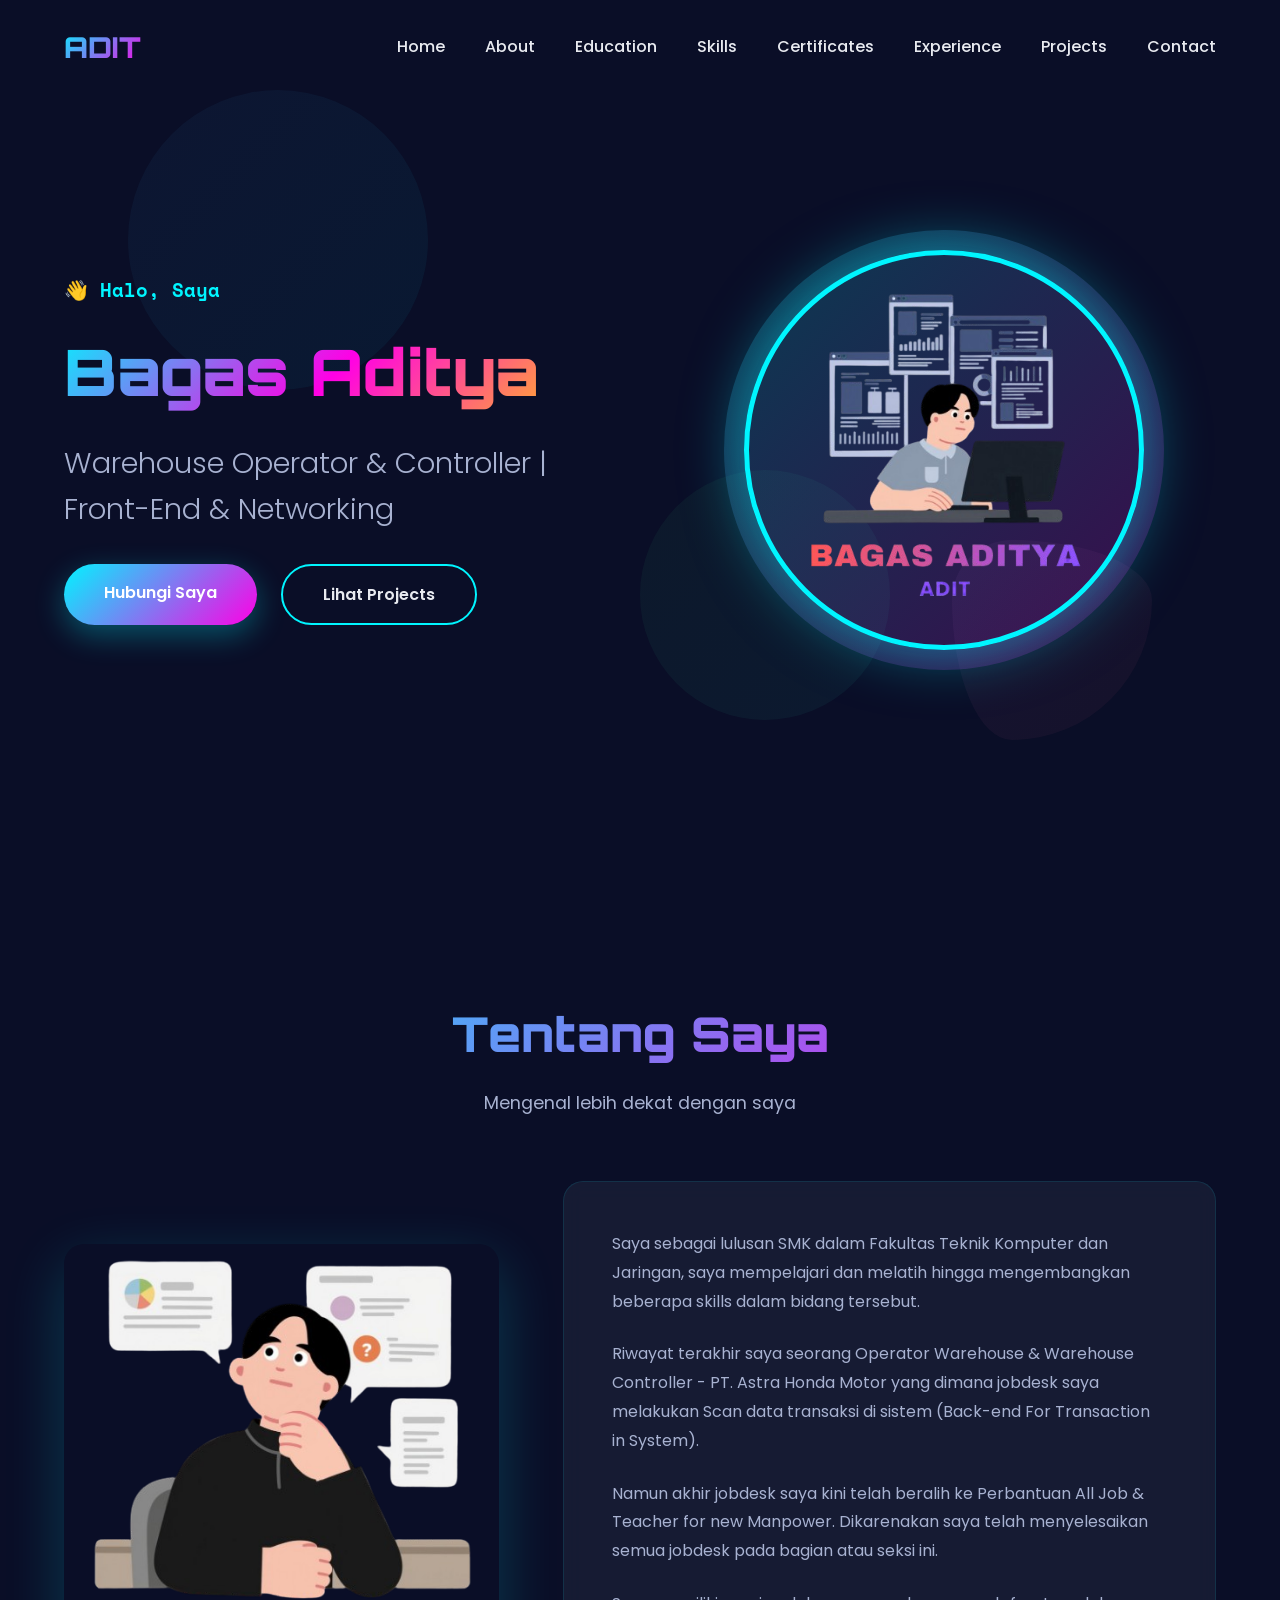
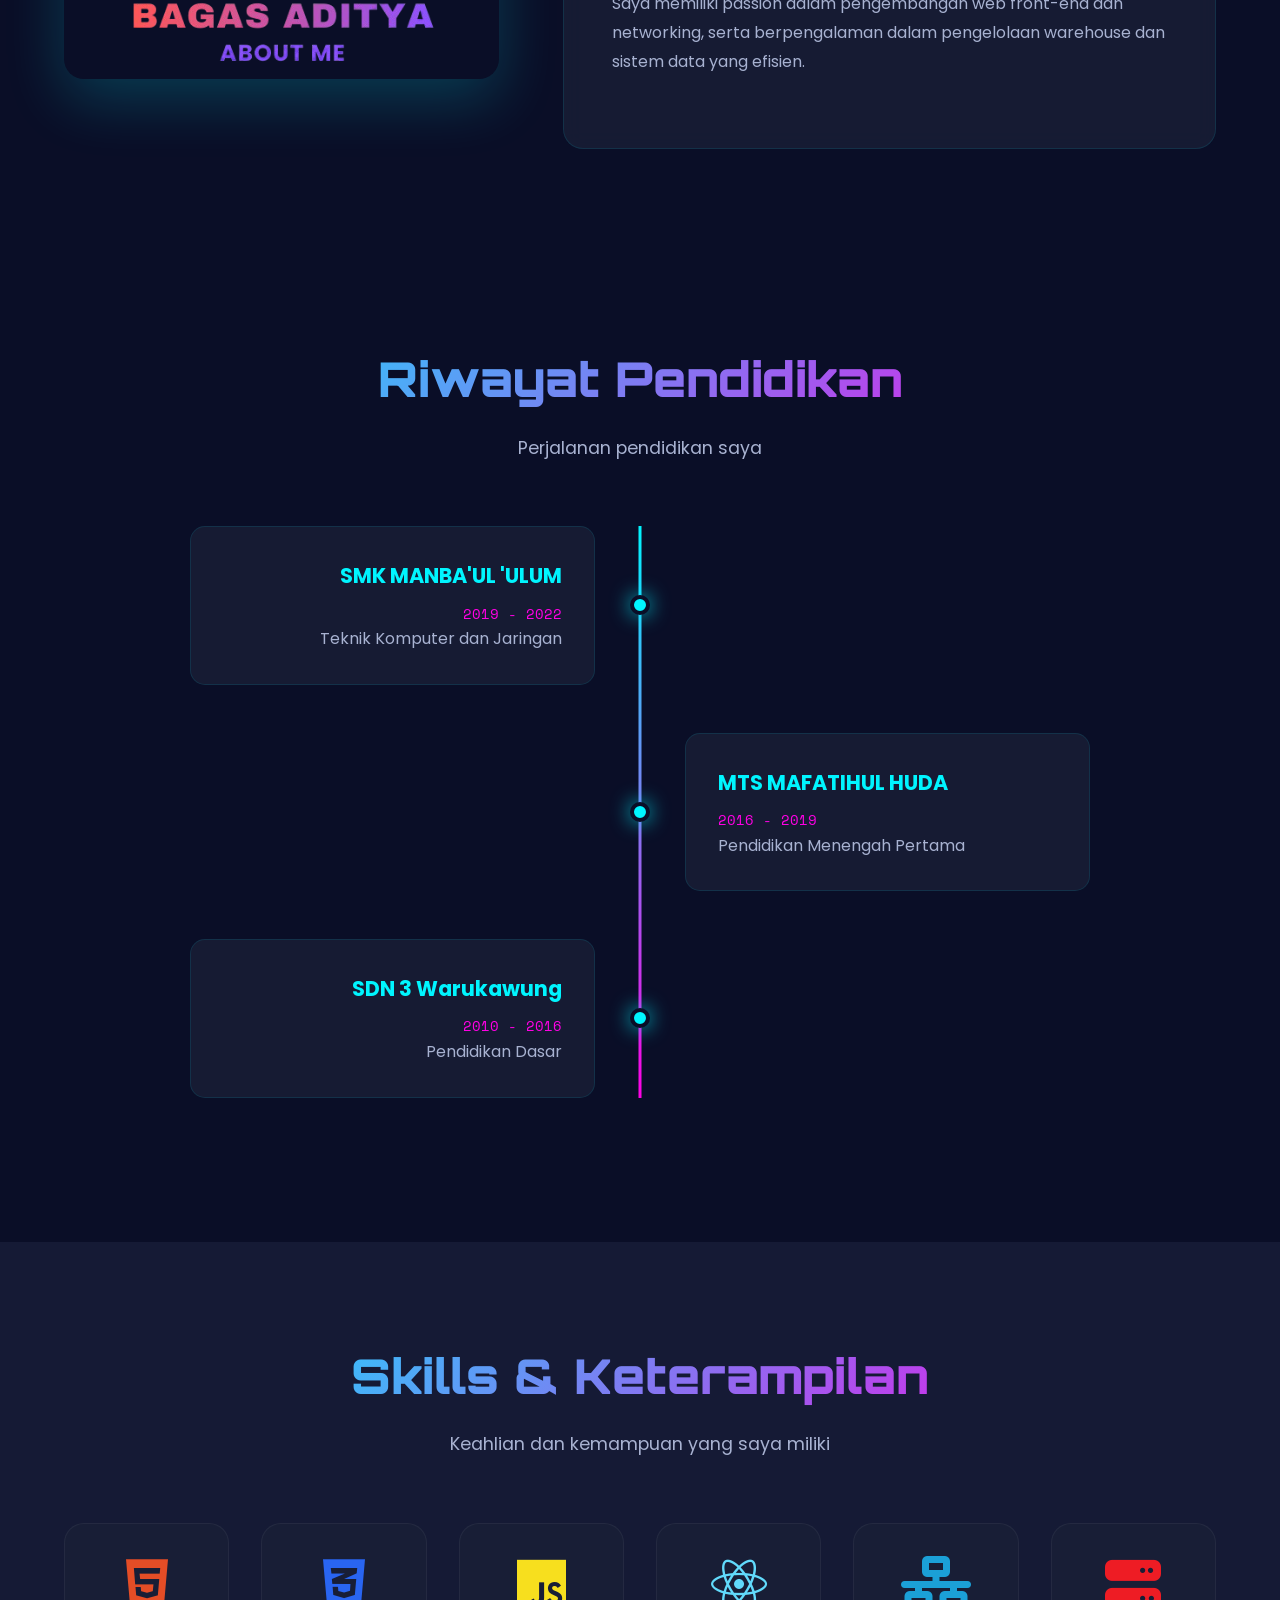
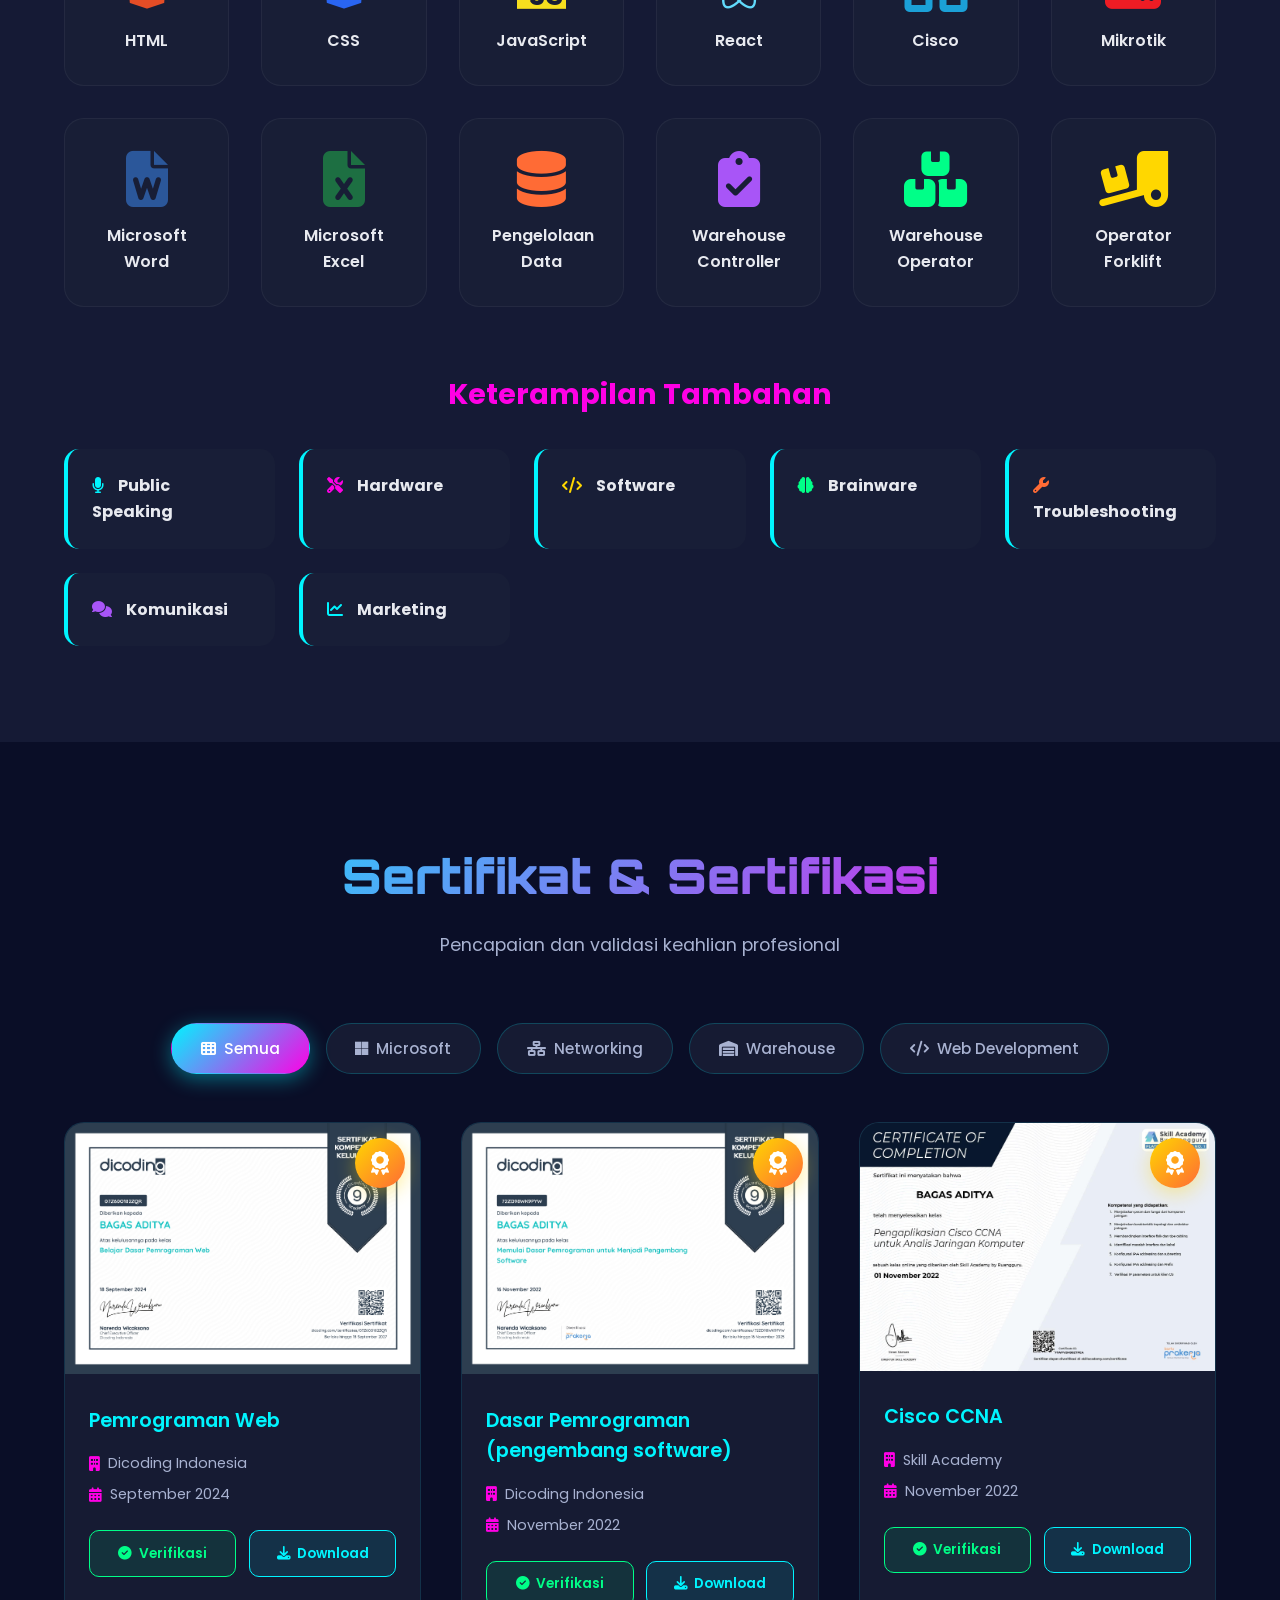
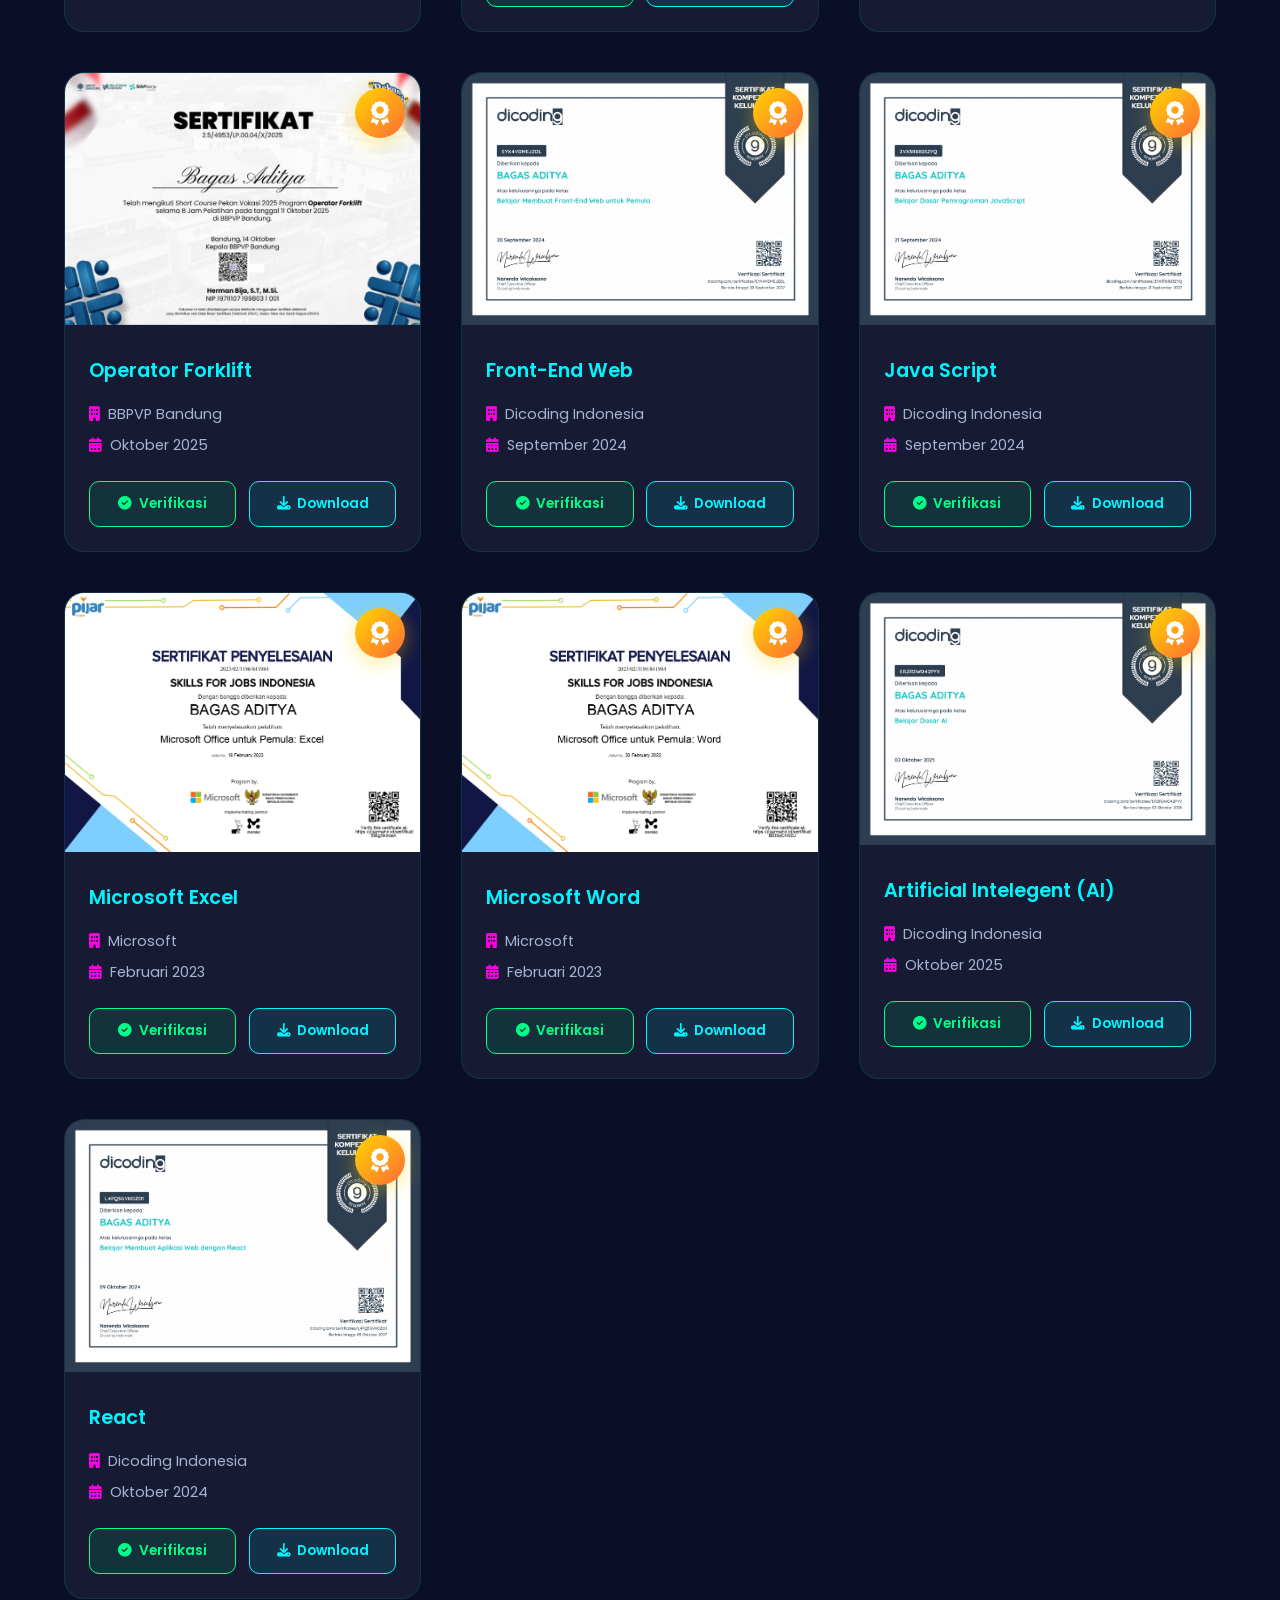
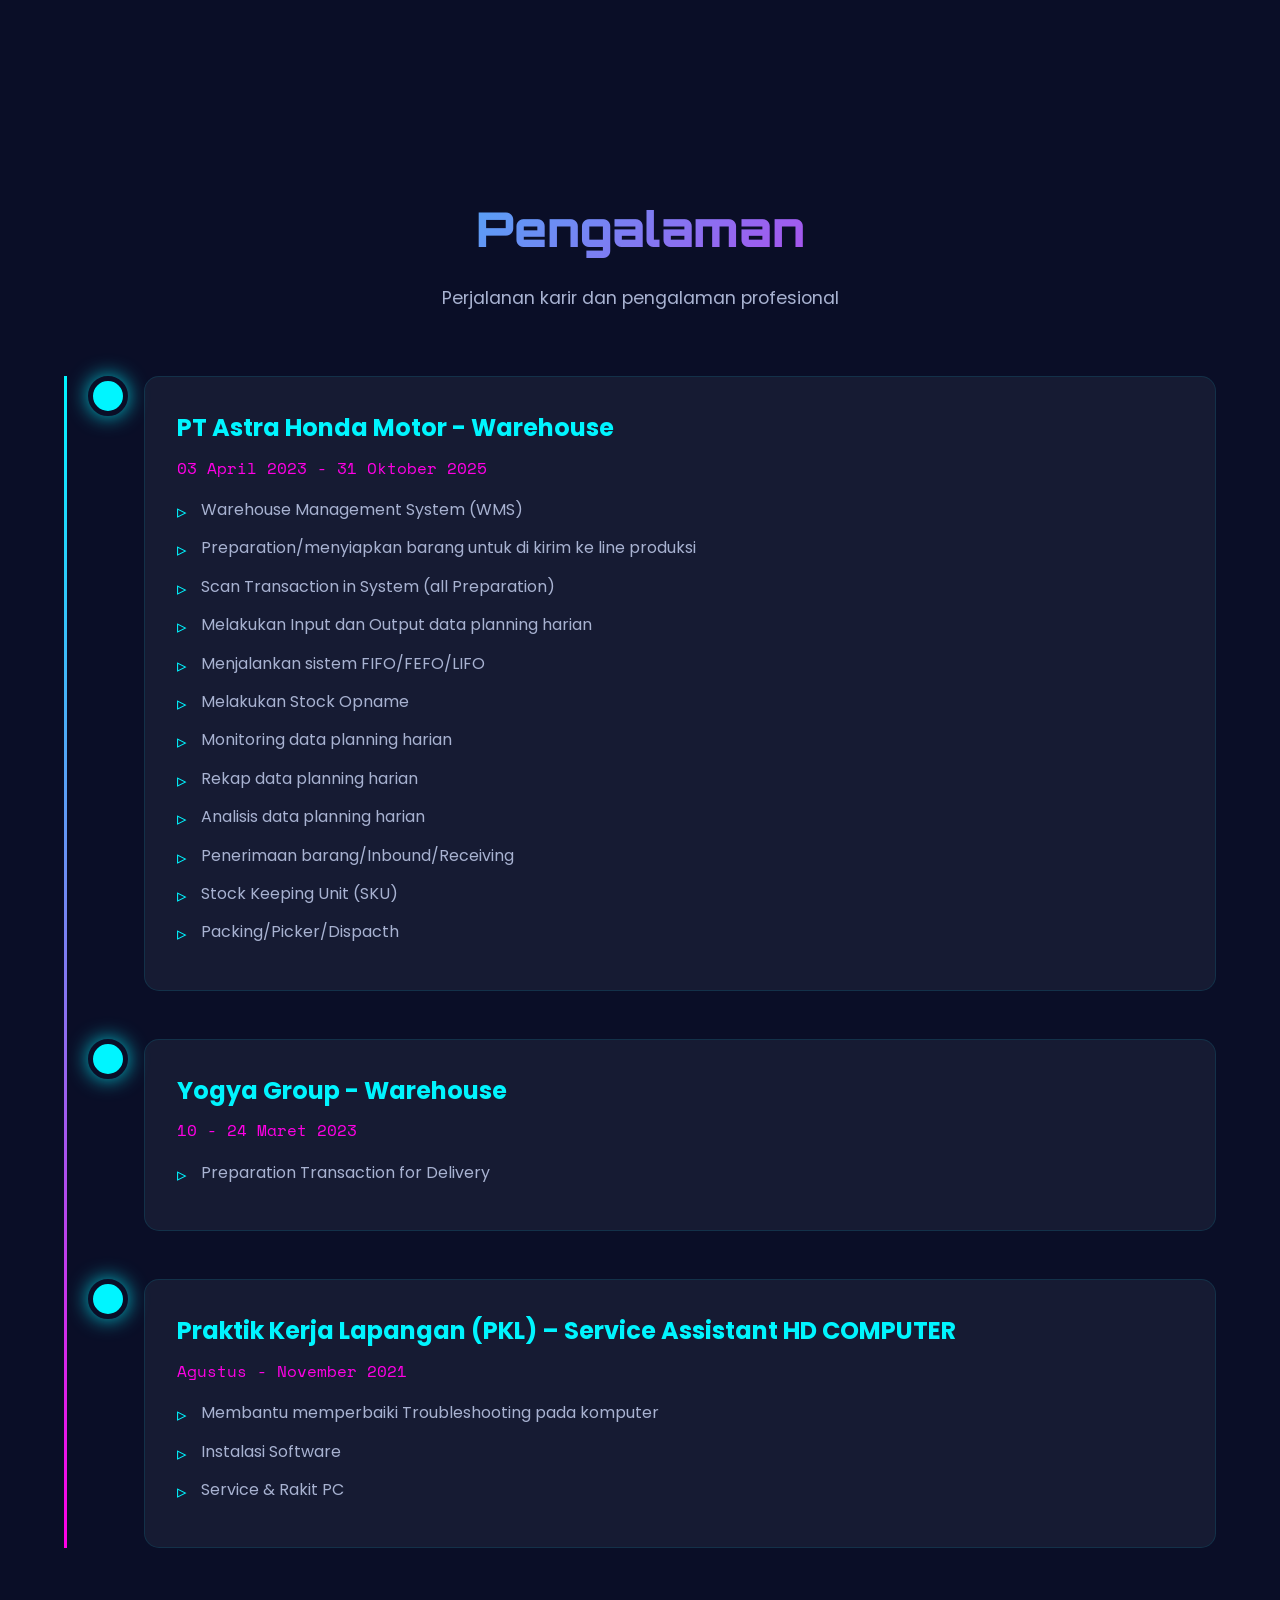
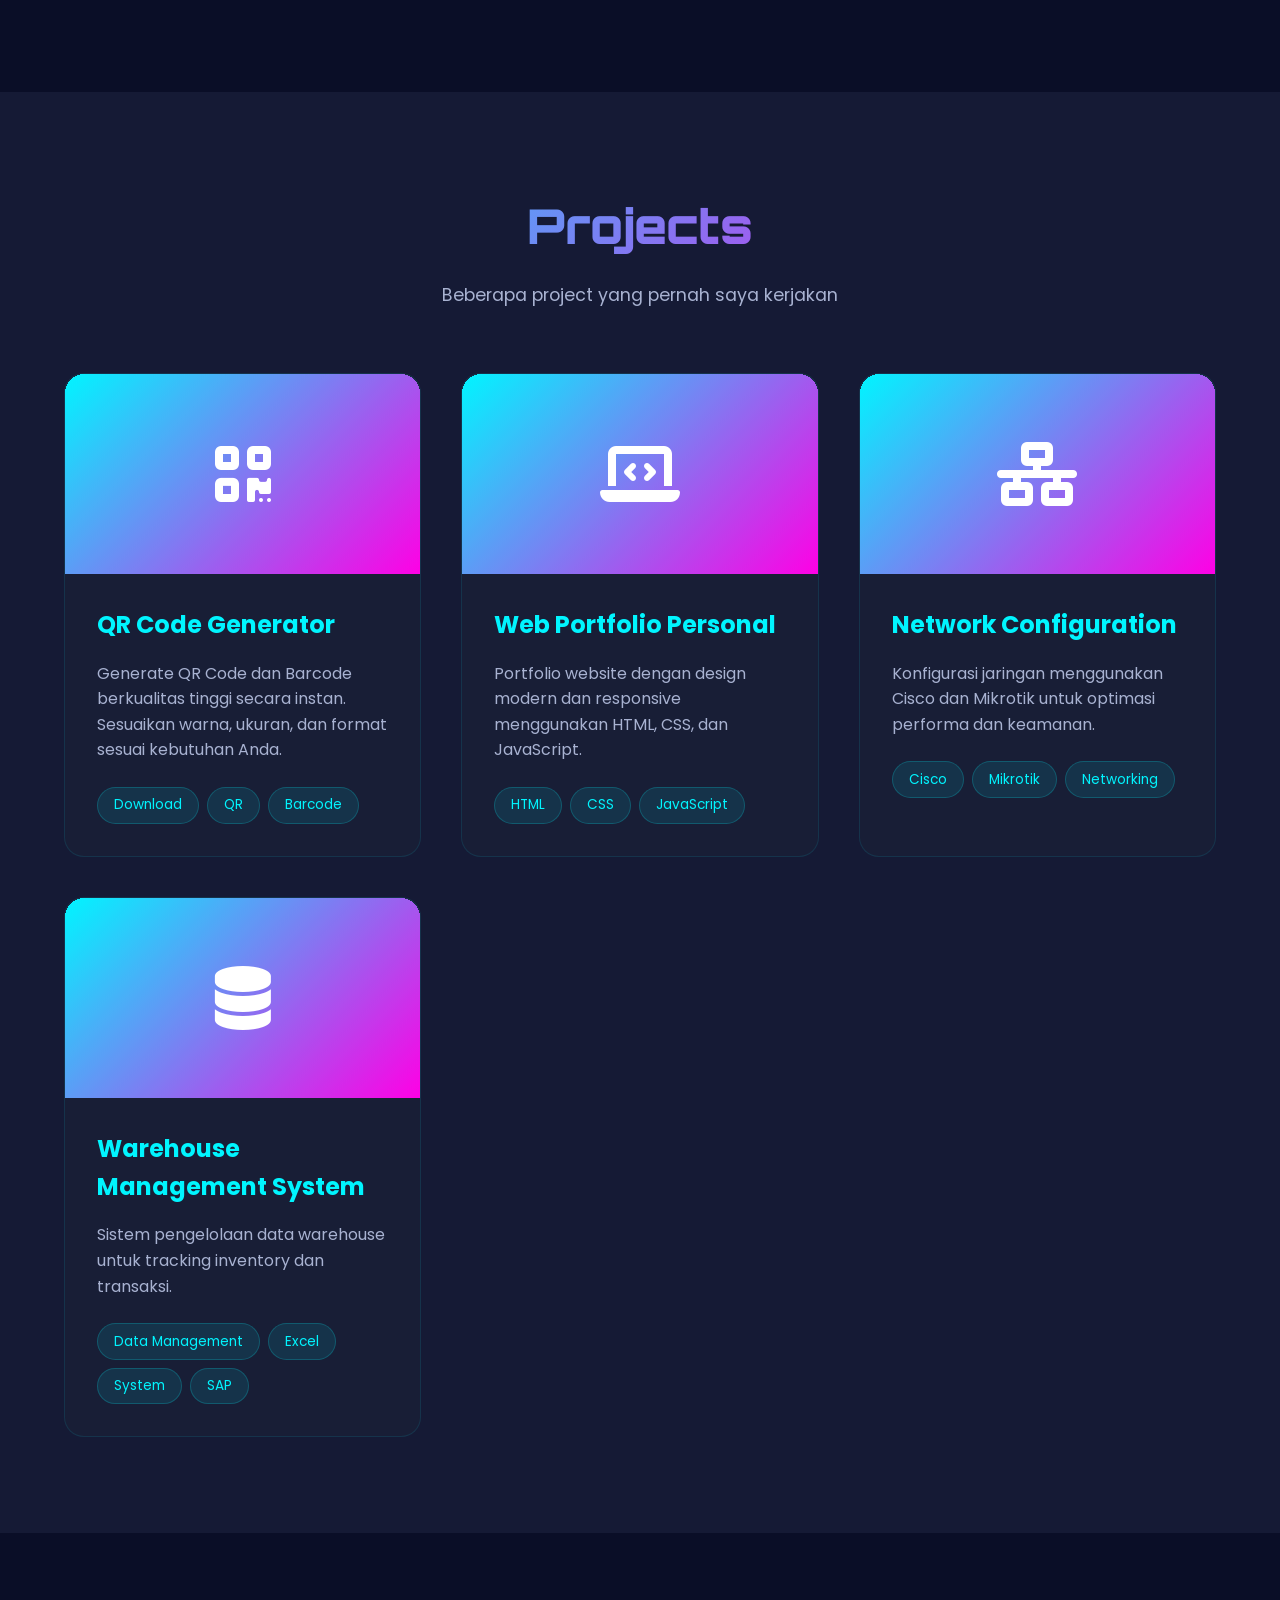
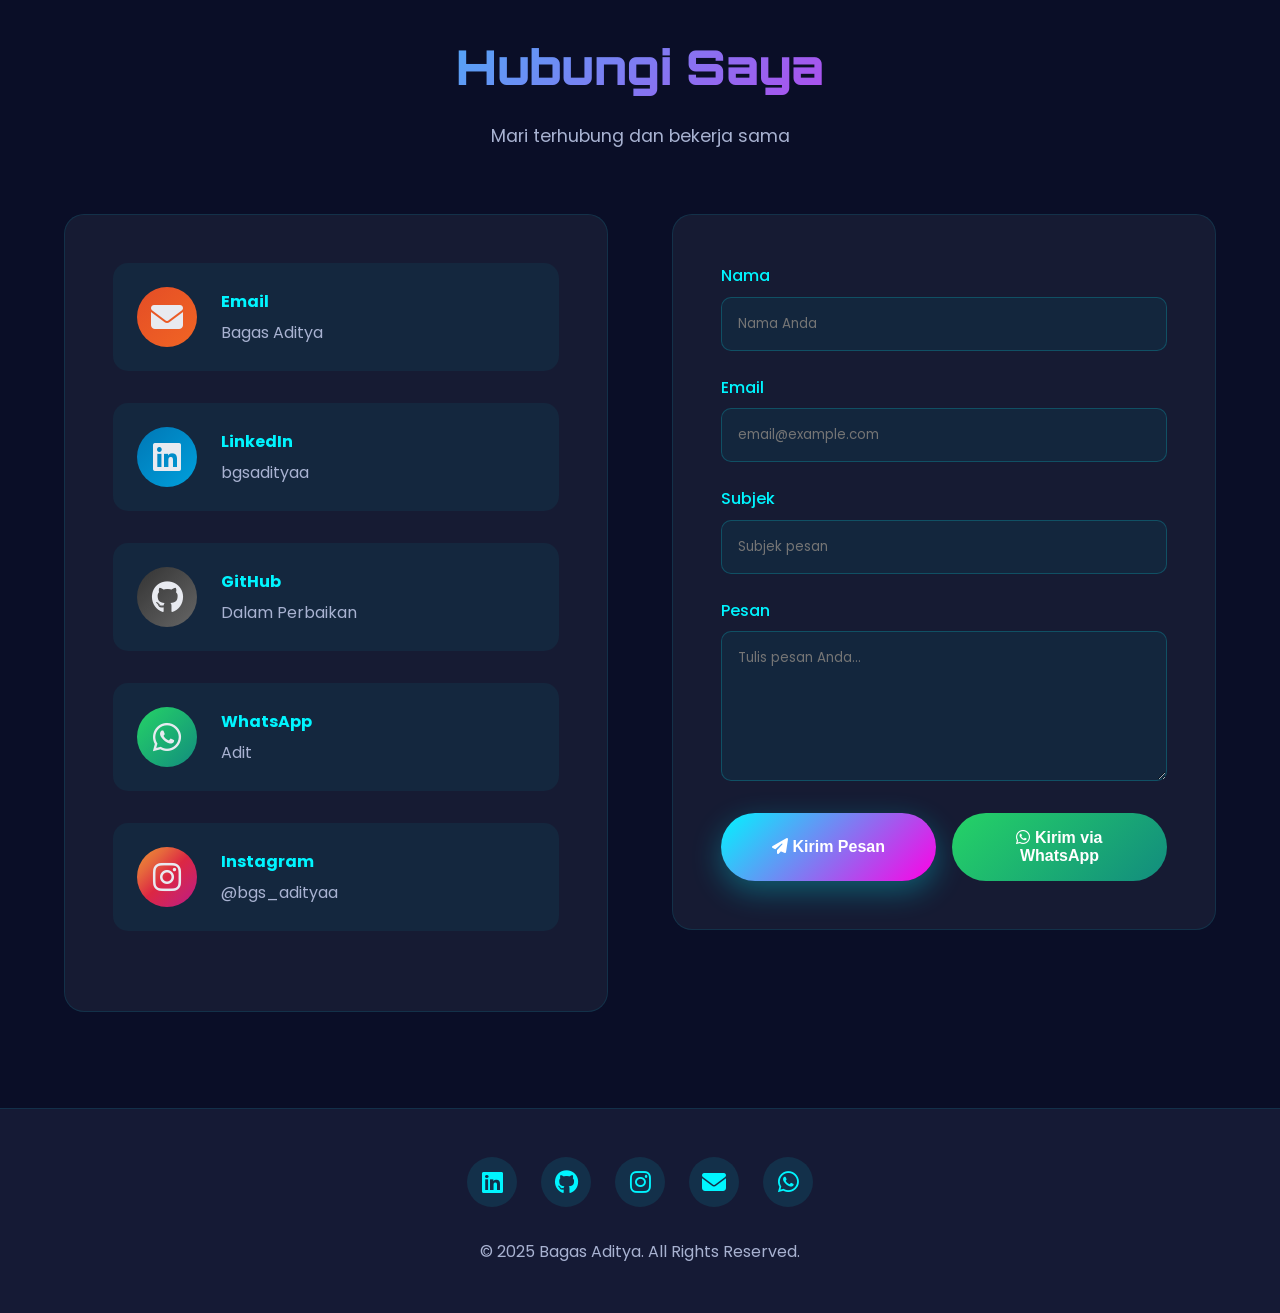
==== index.html @ 85e8b3d6 "upload Portofolio file" ====
<!doctype html>
<html lang="id">
  <head>
    <meta charset="UTF-8" />
    <meta name="viewport" content="width=device-width, initial-scale=1.0" />
    <title>Bagas Aditya - Portfolio</title>
    <link rel="icon" href="logo.png" type="image/x-icon" />
    <link
      rel="stylesheet"
      href="https://cdnjs.cloudflare.com/ajax/libs/font-awesome/6.4.0/css/all.min.css"
    />
    <link
      href="https://fonts.googleapis.com/css2?family=Orbitron:wght@700;900&family=Space+Mono:wght@400;700&family=Poppins:wght@300;400;600&display=swap"
      rel="stylesheet"
    />
    <link rel="stylesheet" href="style.css" />
  </head>
  <body>
    <!-- Loading Screen -->
    <div class="loader-wrapper" id="loader">
      <div class="glitch-loader">
        <div class="glitch-text" data-text="BAGAS ADITYA">BAGAS ADITYA</div>
        <div class="loader-progress-container">
          <div class="loader-progress-bar"></div>
        </div>
        <div class="loader-percentage">0%</div>
      </div>
    </div>

    <!-- Animated Background -->
    <div class="bg-animation">
      <div class="floating-shape shape-1"></div>
      <div class="floating-shape shape-2"></div>
      <div class="floating-shape shape-3"></div>
    </div>

    <!-- Navigation -->
    <nav id="navbar">
      <div class="container">
        <div class="logo">ADIT</div>
        <ul class="nav-links" id="navLinks">
          <li><a href="#home">Home</a></li>
          <li><a href="#about">About</a></li>
          <li><a href="#education">Education</a></li>
          <li><a href="#skills">Skills</a></li>
          <li><a href="#certificates">Certificates</a></li>
          <li><a href="#experience">Experience</a></li>
          <li><a href="#projects">Projects</a></li>
          <li><a href="#contact">Contact</a></li>
        </ul>
        <div class="menu-toggle" id="menuToggle">
          <span></span>
          <span></span>
          <span></span>
        </div>
      </div>
    </nav>

    <!-- Mobile Menu Overlay -->
    <div class="nav-overlay" id="navOverlay"></div>

    <!-- Hero Section -->
    <section class="hero" id="home">
      <div class="hero-content">
        <div class="hero-text">
          <h2>👋 Halo, Saya</h2>
          <h1>Bagas Aditya</h1>
          <h3>Warehouse Operator & Controller | Front-End & Networking</h3>
          <div class="hero-buttons">
            <a href="#contact" class="btn btn-primary">Hubungi Saya</a>
            <a href="#projects" class="btn btn-secondary">Lihat Projects</a>
          </div>
        </div>
        <div class="hero-image">
          <div class="profile-img-wrapper">
            <img src="logo.png" alt="Profile" class="profile-img" />
          </div>
        </div>
      </div>
    </section>

    <!-- About Section -->
    <section id="about">
      <div class="container">
        <div class="section-title fade-in">
          <h2>Tentang Saya</h2>
          <p>Mengenal lebih dekat dengan saya</p>
        </div>
        <div class="about-content fade-in">
          <div class="about-img">
            <img src="aboutme.png" alt="About" />
          </div>
          <div class="about-text">
            <p>
              Saya sebagai lulusan SMK dalam Fakultas Teknik Komputer dan
              Jaringan, saya mempelajari dan melatih hingga mengembangkan
              beberapa skills dalam bidang tersebut.
            </p>
            <p>
              Riwayat terakhir saya seorang Operator Warehouse & Warehouse
              Controller - PT. Astra Honda Motor yang dimana jobdesk saya
              melakukan Scan data transaksi di sistem (Back-end For Transaction
              in System).
            </p>
            <p>
              Namun akhir jobdesk saya kini telah beralih ke Perbantuan All Job
              & Teacher for new Manpower. Dikarenakan saya telah menyelesaikan
              semua jobdesk pada bagian atau seksi ini.
            </p>
            <p>
              Saya memiliki passion dalam pengembangan web front-end dan
              networking, serta berpengalaman dalam pengelolaan warehouse dan
              sistem data yang efisien.
            </p>
          </div>
        </div>
      </div>
    </section>

    <!-- Education Section -->
    <section id="education">
      <div class="container">
        <div class="section-title fade-in">
          <h2>Riwayat Pendidikan</h2>
          <p>Perjalanan pendidikan saya</p>
        </div>
        <div class="education-timeline">
          <div class="education-item fade-in">
            <div class="education-content">
              <h3>SMK MANBA'UL 'ULUM</h3>
              <span class="year">2019 - 2022</span>
              <p>Teknik Komputer dan Jaringan</p>
            </div>
            <div class="education-dot"></div>
          </div>
          <div class="education-item fade-in">
            <div class="education-content">
              <h3>MTS MAFATIHUL HUDA</h3>
              <span class="year">2016 - 2019</span>
              <p>Pendidikan Menengah Pertama</p>
            </div>
            <div class="education-dot"></div>
          </div>
          <div class="education-item fade-in">
            <div class="education-content">
              <h3>SDN 3 Warukawung</h3>
              <span class="year">2010 - 2016</span>
              <p>Pendidikan Dasar</p>
            </div>
            <div class="education-dot"></div>
          </div>
        </div>
      </div>
    </section>

    <!-- Skills Section -->
    <section id="skills">
      <div class="container">
        <div class="section-title fade-in">
          <h2>Skills & Keterampilan</h2>
          <p>Keahlian dan kemampuan yang saya miliki</p>
        </div>
        <div class="skills-grid">
          <div class="skill-card fade-in">
            <i class="fab fa-html5 skill-icon"></i>
            <div class="skill-name">HTML</div>
          </div>
          <div class="skill-card fade-in">
            <i class="fab fa-css3-alt skill-icon"></i>
            <div class="skill-name">CSS</div>
          </div>
          <div class="skill-card fade-in">
            <i class="fab fa-js skill-icon"></i>
            <div class="skill-name">JavaScript</div>
          </div>
          <div class="skill-card fade-in">
            <i class="fab fa-react skill-icon"></i>
            <div class="skill-name">React</div>
          </div>
          <div class="skill-card fade-in">
            <i class="fas fa-network-wired skill-icon"></i>
            <div class="skill-name">Cisco</div>
          </div>
          <div class="skill-card fade-in">
            <i class="fas fa-server skill-icon"></i>
            <div class="skill-name">Mikrotik</div>
          </div>
          <div class="skill-card fade-in">
            <i class="fas fa-file-word skill-icon"></i>
            <div class="skill-name">Microsoft Word</div>
          </div>
          <div class="skill-card fade-in">
            <i class="fas fa-file-excel skill-icon"></i>
            <div class="skill-name">Microsoft Excel</div>
          </div>
          <div class="skill-card fade-in">
            <i class="fas fa-database skill-icon"></i>
            <div class="skill-name">Pengelolaan Data</div>
          </div>
          <div class="skill-card fade-in">
            <i class="fas fa-clipboard-check skill-icon"></i>
            <div class="skill-name">Warehouse Controller</div>
          </div>
          <div class="skill-card fade-in">
            <i class="fas fa-boxes skill-icon"></i>
            <div class="skill-name">Warehouse Operator</div>
          </div>
          <div class="skill-card fade-in">
            <i class="fas fa-truck-loading skill-icon"></i>
            <div class="skill-name">Operator Forklift</div>
          </div>
        </div>

        <div class="additional-skills fade-in">
          <h3>Keterampilan Tambahan</h3>
          <div class="additional-skills-grid">
            <div class="additional-skill-item">
              <i
                class="fas fa-microphone"
                style="color: var(--accent-cyan); margin-right: 10px"
              ></i>
              <strong>Public Speaking</strong>
            </div>
            <div class="additional-skill-item">
              <i
                class="fas fa-tools"
                style="color: var(--accent-magenta); margin-right: 10px"
              ></i>
              <strong>Hardware</strong>
            </div>
            <div class="additional-skill-item">
              <i
                class="fas fa-code"
                style="color: var(--accent-yellow); margin-right: 10px"
              ></i>
              <strong>Software</strong>
            </div>
            <div class="additional-skill-item">
              <i
                class="fas fa-brain"
                style="color: var(--accent-green); margin-right: 10px"
              ></i>
              <strong>Brainware</strong>
            </div>
            <div class="additional-skill-item">
              <i
                class="fas fa-wrench"
                style="color: var(--accent-orange); margin-right: 10px"
              ></i>
              <strong>Troubleshooting</strong>
            </div>
            <div class="additional-skill-item">
              <i
                class="fas fa-comments"
                style="color: var(--accent-purple); margin-right: 10px"
              ></i>
              <strong>Komunikasi</strong>
            </div>
            <div class="additional-skill-item">
              <i
                class="fas fa-chart-line"
                style="color: #00f5ff; margin-right: 10px"
              ></i>
              <strong>Marketing</strong>
            </div>
          </div>
        </div>
      </div>
    </section>

    <!-- Certificates Section -->
    <section id="certificates">
      <div class="container">
        <div class="section-title fade-in">
          <h2>Sertifikat & Sertifikasi</h2>
          <p>Pencapaian dan validasi keahlian profesional</p>
        </div>

        <!-- Filter Tabs -->
        <div class="certificate-filter fade-in">
          <button class="filter-btn active" data-filter="all">
            <i class="fas fa-th"></i> Semua
          </button>
          <button class="filter-btn" data-filter="Microsoft">
            <i class="fa-brands fa-microsoft"></i> Microsoft
          </button>
          <button class="filter-btn" data-filter="network">
            <i class="fas fa-network-wired"></i> Networking
          </button>
          <button class="filter-btn" data-filter="warehouse">
            <i class="fas fa-warehouse"></i> Warehouse
          </button>
          <button class="filter-btn" data-filter="web">
            <i class="fas fa-code"></i> Web Development
          </button>
        </div>

        <!-- Certificates Grid -->
        <div class="certificates-grid">
          <!-- Certificate Card 1 -->
          <div class="certificate-card fade-in" data-category="web">
            <div class="certificate-badge">
              <i class="fas fa-award"></i>
            </div>
            <div class="certificate-image">
              <img
                src="sertifikat/belajar pemrograman web_page-0001.jpg"
                alt="Certificate"
              />
              <div class="certificate-overlay">
                <button class="view-cert-btn" onclick="openCertModal(this)">
                  <i class="fas fa-search-plus"></i> Lihat Detail
                </button>
              </div>
            </div>
            <div class="certificate-content">
              <h3>Pemrograman Web</h3>
              <p class="certificate-issuer">
                <i class="fas fa-building"></i> Dicoding Indonesia
              </p>
              <p class="certificate-date">
                <i class="fas fa-calendar-alt"></i> September 2024
              </p>
              <div class="certificate-actions">
                <a
                  href="https://www.dicoding.com/certificates/07Z60O182ZQR"
                  target="_blank"
                  class="cert-action-btn verify-btn"
                >
                  <i class="fas fa-check-circle"></i> Verifikasi
                </a>
                <a
                  href="sertifikat/belajar pemrograman web_page-0001.jpg"
                  class="cert-action-btn download-btn"
                >
                  <i class="fas fa-download"></i> Download
                </a>
              </div>
            </div>
          </div>

          <!-- Certificate Card 2 -->
          <div class="certificate-card fade-in" data-category="web">
            <div class="certificate-badge">
              <i class="fas fa-award"></i>
            </div>
            <div class="certificate-image">
              <img
                src="sertifikat/cert-dasarpemrograman.jpg"
                alt="Certificate"
              />
              <div class="certificate-overlay">
                <button class="view-cert-btn" onclick="openCertModal(this)">
                  <i class="fas fa-search-plus"></i> Lihat Detail
                </button>
              </div>
            </div>
            <div class="certificate-content">
              <h3>Dasar Pemrograman (pengembang software)</h3>
              <p class="certificate-issuer">
                <i class="fas fa-building"></i> Dicoding Indonesia
              </p>
              <p class="certificate-date">
                <i class="fas fa-calendar-alt"></i> November 2022
              </p>
              <div class="certificate-actions">
                <a
                  href="https://www.dicoding.com/certificates/7ZD98WK9PYW"
                  target="_blank"
                  class="cert-action-btn verify-btn"
                >
                  <i class="fas fa-check-circle"></i> Verifikasi
                </a>
                <a
                  href="sertifikat/cert-dasarpemrograman.jpg"
                  class="cert-action-btn download-btn"
                >
                  <i class="fas fa-download"></i> Download
                </a>
              </div>
            </div>
          </div>

          <!-- Certificate Card 3 -->
          <div class="certificate-card fade-in" data-category="network">
            <div class="certificate-badge">
              <i class="fas fa-award"></i>
            </div>
            <div class="certificate-image">
              <img src="sertifikat/cisco-sertifikat.jpg" alt="Certificate" />
              <div class="certificate-overlay">
                <button class="view-cert-btn" onclick="openCertModal(this)">
                  <i class="fas fa-search-plus"></i> Lihat Detail
                </button>
              </div>
            </div>
            <div class="certificate-content">
              <h3>Cisco CCNA</h3>
              <p class="certificate-issuer">
                <i class="fas fa-building"></i> Skill Academy
              </p>
              <p class="certificate-date">
                <i class="fas fa-calendar-alt"></i> November 2022
              </p>
              <div class="certificate-actions">
                <a
                  href="https://skillacademy.com/sertifikat/F1WFV2M98ZTPEA"
                  target="_blank"
                  class="cert-action-btn verify-btn"
                >
                  <i class="fas fa-check-circle"></i> Verifikasi
                </a>
                <a
                  href="sertifikat/cisco-sertifikat.jpg"
                  class="cert-action-btn download-btn"
                >
                  <i class="fas fa-download"></i> Download
                </a>
              </div>
            </div>
          </div>

          <!-- Certificate Card 4 -->
          <div class="certificate-card fade-in" data-category="warehouse">
            <div class="certificate-badge">
              <i class="fas fa-award"></i>
            </div>
            <div class="certificate-image">
              <img src="sertifikat/forklift.jpg" alt="Certificate" />
              <div class="certificate-overlay">
                <button class="view-cert-btn" onclick="openCertModal(this)">
                  <i class="fas fa-search-plus"></i> Lihat Detail
                </button>
              </div>
            </div>
            <div class="certificate-content">
              <h3>Operator Forklift</h3>
              <p class="certificate-issuer">
                <i class="fas fa-building"></i> BBPVP Bandung
              </p>
              <p class="certificate-date">
                <i class="fas fa-calendar-alt"></i> Oktober 2025
              </p>
              <div class="certificate-actions">
                <a
                  href="https://srikandi.arsip.go.id/result-scan/DmHuZQP7eyPsZepEsP-wsA"
                  target="_blank"
                  class="cert-action-btn verify-btn"
                >
                  <i class="fas fa-check-circle"></i> Verifikasi
                </a>
                <a
                  href="sertifikat/forklift.jpg"
                  class="cert-action-btn download-btn"
                >
                  <i class="fas fa-download"></i> Download
                </a>
              </div>
            </div>
          </div>

          <!-- Certificate Card 5 -->
          <div class="certificate-card fade-in" data-category="web">
            <div class="certificate-badge">
              <i class="fas fa-award"></i>
            </div>
            <div class="certificate-image">
              <img
                src="sertifikat/front-end sertifikat_page-0001.jpg"
                alt="Certificate"
              />
              <div class="certificate-overlay">
                <button class="view-cert-btn" onclick="openCertModal(this)">
                  <i class="fas fa-search-plus"></i> Lihat Detail
                </button>
              </div>
            </div>
            <div class="certificate-content">
              <h3>Front-End Web</h3>
              <p class="certificate-issuer">
                <i class="fas fa-building"></i> Dicoding Indonesia
              </p>
              <p class="certificate-date">
                <i class="fas fa-calendar-alt"></i> September 2024
              </p>
              <div class="certificate-actions">
                <a
                  href="dicoding.com/certificates/EYX4VDMEJZDL"
                  target="_blank"
                  class="cert-action-btn verify-btn"
                >
                  <i class="fas fa-check-circle"></i> Verifikasi
                </a>
                <a
                  href="sertifikat/front-end sertifikat_page-0001.jpg"
                  class="cert-action-btn download-btn"
                >
                  <i class="fas fa-download"></i> Download
                </a>
              </div>
            </div>
          </div>

          <!-- Certificate Card 6 -->
          <div class="certificate-card fade-in" data-category="web">
            <div class="certificate-badge">
              <i class="fas fa-award"></i>
            </div>
            <div class="certificate-image">
              <img
                src="sertifikat/js sertifikat_page-0001.jpg"
                alt="Certificate"
              />
              <div class="certificate-overlay">
                <button class="view-cert-btn" onclick="openCertModal(this)">
                  <i class="fas fa-search-plus"></i> Lihat Detail
                </button>
              </div>
            </div>
            <div class="certificate-content">
              <h3>Java Script</h3>
              <p class="certificate-issuer">
                <i class="fas fa-building"></i> Dicoding Indonesia
              </p>
              <p class="certificate-date">
                <i class="fas fa-calendar-alt"></i> September 2024
              </p>
              <div class="certificate-actions">
                <a
                  href="dicoding.com/certificates/2VX3R8803ZYQ"
                  target="_blank"
                  class="cert-action-btn verify-btn"
                >
                  <i class="fas fa-check-circle"></i> Verifikasi
                </a>
                <a
                  href="sertifikat/js sertifikat_page-0001.jpg"
                  class="cert-action-btn download-btn"
                >
                  <i class="fas fa-download"></i> Download
                </a>
              </div>
            </div>
          </div>

          <!-- Certificate Card 7 -->
          <div class="certificate-card fade-in" data-category="Microsoft">
            <div class="certificate-badge">
              <i class="fas fa-award"></i>
            </div>
            <div class="certificate-image">
              <img
                src="sertifikat/pijar_mahir-microsoft_office_untuk_pemula_excel_page-0001.jpg"
                alt="Certificate"
              />
              <div class="certificate-overlay">
                <button class="view-cert-btn" onclick="openCertModal(this)">
                  <i class="fas fa-search-plus"></i> Lihat Detail
                </button>
              </div>
            </div>
            <div class="certificate-content">
              <h3>Microsoft Excel</h3>
              <p class="certificate-issuer">
                <i class="fas fa-building"></i> Microsoft
              </p>
              <p class="certificate-date">
                <i class="fas fa-calendar-alt"></i> Februari 2023
              </p>
              <div class="certificate-actions">
                <a
                  href="https://pijarmahir.id/sertifikat/5tBgXklmeA"
                  target="_blank"
                  class="cert-action-btn verify-btn"
                >
                  <i class="fas fa-check-circle"></i> Verifikasi
                </a>
                <a
                  href="sertifikat/pijar_mahir-microsoft_office_untuk_pemula_excel_page-0001.jpg"
                  class="cert-action-btn download-btn"
                >
                  <i class="fas fa-download"></i> Download
                </a>
              </div>
            </div>
          </div>

          <!-- Certificate Card 8 -->
          <div class="certificate-card fade-in" data-category="Microsoft">
            <div class="certificate-badge">
              <i class="fas fa-award"></i>
            </div>
            <div class="certificate-image">
              <img
                src="sertifikat/pijar_mahir-microsoft_office_untuk_pemula_word-_page-0001.jpg"
                alt="Certificate"
              />
              <div class="certificate-overlay">
                <button class="view-cert-btn" onclick="openCertModal(this)">
                  <i class="fas fa-search-plus"></i> Lihat Detail
                </button>
              </div>
            </div>
            <div class="certificate-content">
              <h3>Microsoft Word</h3>
              <p class="certificate-issuer">
                <i class="fas fa-building"></i> Microsoft
              </p>
              <p class="certificate-date">
                <i class="fas fa-calendar-alt"></i> Februari 2023
              </p>
              <div class="certificate-actions">
                <a
                  href="https://pijarmahir.id/sertifikat/BEt5oChNDJ"
                  target="_blank"
                  class="cert-action-btn verify-btn"
                >
                  <i class="fas fa-check-circle"></i> Verifikasi
                </a>
                <a
                  href="sertifikat/pijar_mahir-microsoft_office_untuk_pemula_word-_page-0001.jpg"
                  class="cert-action-btn download-btn"
                >
                  <i class="fas fa-download"></i> Download
                </a>
              </div>
            </div>
          </div>

          <!-- Certificate Card 9 -->
          <div class="certificate-card fade-in" data-category="web">
            <div class="certificate-badge">
              <i class="fas fa-award"></i>
            </div>
            <div class="certificate-image">
              <img
                src="sertifikat/sertifikat ai new_page-0001.jpg"
                alt="Certificate"
              />
              <div class="certificate-overlay">
                <button class="view-cert-btn" onclick="openCertModal(this)">
                  <i class="fas fa-search-plus"></i> Lihat Detail
                </button>
              </div>
            </div>
            <div class="certificate-content">
              <h3>Artificial Intelegent (AI)</h3>
              <p class="certificate-issuer">
                <i class="fas fa-building"></i> Dicoding Indonesia
              </p>
              <p class="certificate-date">
                <i class="fas fa-calendar-alt"></i> Oktober 2025
              </p>
              <div class="certificate-actions">
                <a
                  href="dicoding.com/certificates/ERZR2WO42PYV"
                  target="_blank"
                  class="cert-action-btn verify-btn"
                >
                  <i class="fas fa-check-circle"></i> Verifikasi
                </a>
                <a
                  href="sertifikat/sertifikat ai new_page-0001.jpg"
                  class="cert-action-btn download-btn"
                >
                  <i class="fas fa-download"></i> Download
                </a>
              </div>
            </div>
          </div>

          <!-- Certificate Card 10 -->
          <div class="certificate-card fade-in" data-category="web">
            <div class="certificate-badge">
              <i class="fas fa-award"></i>
            </div>
            <div class="certificate-image">
              <img
                src="sertifikat/sertifikat web dengann react_pages-to-jpg-0001.jpg"
                alt="Certificate"
              />
              <div class="certificate-overlay">
                <button class="view-cert-btn" onclick="openCertModal(this)">
                  <i class="fas fa-search-plus"></i> Lihat Detail
                </button>
              </div>
            </div>
            <div class="certificate-content">
              <h3>React</h3>
              <p class="certificate-issuer">
                <i class="fas fa-building"></i> Dicoding Indonesia
              </p>
              <p class="certificate-date">
                <i class="fas fa-calendar-alt"></i> Oktober 2024
              </p>
              <div class="certificate-actions">
                <a
                  href="dicoding.com/certificates/L4PQ5GVKOZO1"
                  target="_blank"
                  class="cert-action-btn verify-btn"
                >
                  <i class="fas fa-check-circle"></i> Verifikasi
                </a>
                <a
                  href="sertifikat/sertifikat web dengann react_pages-to-jpg-0001.jpg"
                  class="cert-action-btn download-btn"
                >
                  <i class="fas fa-download"></i> Download
                </a>
              </div>
            </div>
          </div>
        </div>
      </div>
    </section>

    <!-- Certificate Modal -->
    <div class="certificate-modal" id="certModal">
      <div class="modal-overlay" onclick="closeCertModal()"></div>
      <div class="modal-content">
        <button class="modal-close" onclick="closeCertModal()">
          <i class="fas fa-times"></i>
        </button>
        <img id="modalImage" src="" alt="Certificate" />
        <div class="modal-info">
          <h3 id="modalTitle">Certificate Title</h3>
          <p id="modalIssuer">Issuer</p>
          <p id="modalDate">Date</p>
          <div class="modal-actions">
            <a
              id="modalVerify"
              href="#"
              target="_blank"
              class="modal-btn verify"
            >
              <i class="fas fa-check-circle"></i> Verifikasi
            </a>
            <a id="modalDownload" href="#" class="modal-btn download">
              <i class="fas fa-download"></i> Download
            </a>
          </div>
        </div>
      </div>
    </div>

    <!-- Experience Section -->
    <section id="experience">
      <div class="container">
        <div class="section-title fade-in">
          <h2>Pengalaman</h2>
          <p>Perjalanan karir dan pengalaman profesional</p>
        </div>
        <div class="experience-timeline">
          <div class="experience-item fade-in">
            <div class="experience-content">
              <h3>PT Astra Honda Motor - Warehouse</h3>
              <span class="period">03 April 2023 - 31 Oktober 2025</span>
              <ul>
                <li>Warehouse Management System (WMS)</li>
                <li>
                  Preparation/menyiapkan barang untuk di kirim ke line produksi
                </li>
                <li>Scan Transaction in System (all Preparation)</li>
                <li>Melakukan Input dan Output data planning harian</li>
                <li>Menjalankan sistem FIFO/FEFO/LIFO</li>
                <li>Melakukan Stock Opname</li>
                <li>Monitoring data planning harian</li>
                <li>Rekap data planning harian</li>
                <li>Analisis data planning harian</li>
                <li>Penerimaan barang/Inbound/Receiving</li>
                <li>Stock Keeping Unit (SKU)</li>
                <li>Packing/Picker/Dispacth</li>
              </ul>
            </div>
          </div>

          <div class="experience-item fade-in">
            <div class="experience-content">
              <h3>Yogya Group - Warehouse</h3>
              <span class="period">10 - 24 Maret 2023</span>
              <ul>
                <li>Preparation Transaction for Delivery</li>
              </ul>
            </div>
          </div>

          <div class="experience-item fade-in">
            <div class="experience-content">
              <h3>
                Praktik Kerja Lapangan (PKL) – Service Assistant HD COMPUTER
              </h3>
              <span class="period">Agustus - November 2021</span>
              <ul>
                <li>Membantu memperbaiki Troubleshooting pada komputer</li>
                <li>Instalasi Software</li>
                <li>Service & Rakit PC</li>
              </ul>
            </div>
          </div>
        </div>
      </div>
    </section>

    <!-- Projects Section -->
    <section id="projects">
      <div class="container">
        <div class="section-title fade-in">
          <h2>Projects</h2>
          <p>Beberapa project yang pernah saya kerjakan</p>
        </div>
        <div class="projects-grid">
          <!-----lalalalalalalalal-->
          <div class="project-card fade-in">
            <div class="project-img">
              <i class="fa-solid fa-qrcode"></i>
            </div>
            <div class="project-content">
              <h3>QR Code Generator</h3>
              <p>
                Generate QR Code dan Barcode berkualitas tinggi secara instan.
                Sesuaikan warna, ukuran, dan format sesuai kebutuhan Anda.
              </p>
              <div class="project-tags">
                <span class="tag">Download</span>
                <span class="tag">QR</span>
                <span class="tag">Barcode</span>
              </div>
              <a href="qr.html" class="project-view-btn">
                Lihat <i class="fas fa-arrow-right"></i>
              </a>
            </div>
          </div>

          <div class="project-card fade-in">
            <div class="project-img">
              <i class="fas fa-laptop-code"></i>
            </div>
            <div class="project-content">
              <h3>Web Portfolio Personal</h3>
              <p>
                Portfolio website dengan design modern dan responsive
                menggunakan HTML, CSS, dan JavaScript.
              </p>
              <div class="project-tags">
                <span class="tag">HTML</span>
                <span class="tag">CSS</span>
                <span class="tag">JavaScript</span>
              </div>
              <a href="blank.html" class="project-view-btn">
                Lihat <i class="fas fa-arrow-right"></i>
              </a>
            </div>
          </div>

          <div class="project-card fade-in">
            <div class="project-img">
              <i class="fas fa-network-wired"></i>
            </div>
            <div class="project-content">
              <h3>Network Configuration</h3>
              <p>
                Konfigurasi jaringan menggunakan Cisco dan Mikrotik untuk
                optimasi performa dan keamanan.
              </p>
              <div class="project-tags">
                <span class="tag">Cisco</span>
                <span class="tag">Mikrotik</span>
                <span class="tag">Networking</span>
              </div>
              <a href="blank.html" class="project-view-btn">
                Lihat <i class="fas fa-arrow-right"></i>
              </a>
            </div>
          </div>

          <div class="project-card fade-in">
            <div class="project-img">
              <i class="fas fa-database"></i>
            </div>
            <div class="project-content">
              <h3>Warehouse Management System</h3>
              <p>
                Sistem pengelolaan data warehouse untuk tracking inventory dan
                transaksi.
              </p>
              <div class="project-tags">
                <span class="tag">Data Management</span>
                <span class="tag">Excel</span>
                <span class="tag">System</span>
                <span class="tag">SAP</span>
              </div>
              <a href="blank.html" class="project-view-btn">
                Lihat <i class="fas fa-arrow-right"></i>
              </a>
            </div>
          </div>
        </div>
      </div>
    </section>

    <!-- Contact Section -->
    <section id="contact">
      <div class="container">
        <div class="section-title fade-in">
          <h2>Hubungi Saya</h2>
          <p>Mari terhubung dan bekerja sama</p>
        </div>
        <div class="contact-content">
          <div class="contact-info fade-in">
            <div class="contact-item">
              <div class="contact-icon">
                <i class="fas fa-envelope"></i>
              </div>
              <div class="contact-details">
                <h4>Email</h4>
                <a href="mailto:bagasaditya1818@gmail.com">Bagas Aditya</a>
              </div>
            </div>
            <div class="contact-item">
              <div class="contact-icon">
                <i class="fab fa-linkedin"></i>
              </div>
              <div class="contact-details">
                <h4>LinkedIn</h4>
                <a href="https://linkedin.com/in/bgsadityaa" target="_blank"
                  >bgsadityaa</a
                >
              </div>
            </div>
            <div class="contact-item">
              <div class="contact-icon">
                <i class="fab fa-github"></i>
              </div>
              <div class="contact-details">
                <h4>GitHub</h4>
                <a href="blank.html" target="_blank">Dalam Perbaikan</a>
              </div>
            </div>
            <div class="contact-item">
              <div class="contact-icon">
                <i class="fab fa-whatsapp"></i>
              </div>
              <div class="contact-details">
                <h4>WhatsApp</h4>
                <a href="https://wa.me/6281464435341" target="_blank">Adit</a>
              </div>
            </div>
            <div class="contact-item">
              <div class="contact-icon">
                <i class="fab fa-instagram"></i>
              </div>
              <div class="contact-details">
                <h4>Instagram</h4>
                <a href="https://instagram.com/bgs_adityaa" target="_blank"
                  >@bgs_adityaa</a
                >
              </div>
            </div>
          </div>

          <div class="contact-form fade-in">
            <form
              action="https://formsubmit.co/bagasaditya1818@gmail.com"
              method="POST"
              id="contactForm"
            >
              <!-- FormSubmit Configuration -->
              <input
                type="hidden"
                name="_subject"
                value="Pesan Baru dari Portfolio Website!"
              />
              <input type="hidden" name="_captcha" value="false" />
              <input type="hidden" name="_template" value="table" />
              <input type="hidden" name="_next" value="#contact" />

              <div class="form-group">
                <label for="name">Nama</label>
                <input
                  type="text"
                  id="name"
                  name="name"
                  placeholder="Nama Anda"
                  required
                />
              </div>
              <div class="form-group">
                <label for="email">Email</label>
                <input
                  type="email"
                  id="email"
                  name="email"
                  placeholder="email@example.com"
                  required
                />
              </div>
              <div class="form-group">
                <label for="subject">Subjek</label>
                <input
                  type="text"
                  id="subject"
                  name="subject"
                  placeholder="Subjek pesan"
                  required
                />
              </div>
              <div class="form-group">
                <label for="message">Pesan</label>
                <textarea
                  id="message"
                  name="message"
                  placeholder="Tulis pesan Anda..."
                  required
                ></textarea>
              </div>

              <div class="form-buttons">
                <button type="submit" class="btn btn-primary submit-btn">
                  <i class="fas fa-paper-plane"></i> Kirim Pesan
                </button>
                <button
                  type="button"
                  class="btn btn-secondary wa-btn"
                  onclick="sendViaWhatsApp()"
                >
                  <i class="fab fa-whatsapp"></i> Kirim via WhatsApp
                </button>
              </div>
            </form>

            <!-- Success Message (Hidden by default) -->
            <div class="form-success" id="formSuccess">
              <i class="fas fa-check-circle"></i>
              <h3>Pesan Terkirim!</h3>
              <p>
                Terima kasih telah menghubungi saya. Saya akan segera membalas
                pesan Anda.
              </p>
            </div>
          </div>
        </div>
      </div>
    </section>

    <!-- Footer -->
    <footer>
      <div class="social-links">
        <a
          href="https://linkedin.com/in/bgsadityaa"
          class="social-icon"
          target="_blank"
        >
          <i class="fab fa-linkedin"></i>
        </a>
        <a href="blank.html" class="social-icon" target="_blank">
          <i class="fab fa-github"></i>
        </a>
        <a
          href="https://instagram.com/bgs_adityaa"
          class="social-icon"
          target="_blank"
        >
          <i class="fab fa-instagram"></i>
        </a>
        <a href="mailto:bagasaditya1818@gmail.com" class="social-icon">
          <i class="fas fa-envelope"></i>
        </a>
        <a
          href="https://wa.me/6281464435341"
          class="social-icon"
          target="_blank"
        >
          <i class="fab fa-whatsapp"></i>
        </a>
      </div>
      <p style="color: var(--text-secondary)">
        &copy; 2025 Bagas Aditya. All Rights Reserved.
      </p>
    </footer>

    <!-- Back to Top Button -->
    <div class="back-to-top" id="backToTop">
      <i class="fas fa-arrow-up"></i>
    </div>

    <script src="script.js"></script>
  </body>
</html>
---- style.css ----
:root {
  --bg-primary: #0a0e27;
  --bg-secondary: #151a35;
  --bg-card: rgba(25, 32, 56, 0.8);
  --text-primary: #e8eaf0;
  --text-secondary: #a8b2d1;
  --accent-cyan: #00f5ff;
  --accent-magenta: #ff00e5;
  --accent-yellow: #ffd700;
  --accent-green: #00ff88;
  --accent-orange: #ff6b35;
  --accent-purple: #a855f7;
  --gradient-1: linear-gradient(135deg, #667eea 0%, #764ba2 100%);
  --gradient-2: linear-gradient(135deg, #f093fb 0%, #f5576c 100%);
  --gradient-3: linear-gradient(135deg, #4facfe 0%, #00f2fe 100%);
  --gradient-4: linear-gradient(135deg, #43e97b 0%, #38f9d7 100%);
}

* {
  margin: 0;
  padding: 0;
  box-sizing: border-box;
}

body {
  font-family: "Poppins", sans-serif;
  background: var(--bg-primary);
  color: var(--text-primary);
  overflow-x: hidden;
  line-height: 1.6;
}

/* Animated Background */
.bg-animation {
  position: fixed;
  top: 0;
  left: 0;
  width: 100%;
  height: 100%;
  z-index: -1;
  overflow: hidden;
}

.floating-shape {
  position: absolute;
  opacity: 0.05;
  animation: float 20s infinite ease-in-out;
}

.shape-1 {
  width: 300px;
  height: 300px;
  background: var(--gradient-3);
  border-radius: 50%;
  top: 10%;
  left: 10%;
  animation-delay: 0s;
}

.shape-2 {
  width: 200px;
  height: 200px;
  background: var(--gradient-2);
  border-radius: 30% 70% 70% 30% / 30% 30% 70% 70%;
  top: 60%;
  right: 10%;
  animation-delay: 5s;
}

.shape-3 {
  width: 250px;
  height: 250px;
  background: var(--gradient-4);
  border-radius: 50%;
  bottom: 20%;
  left: 50%;
  animation-delay: 10s;
}

@keyframes float {
  0%,
  100% {
    transform: translateY(0) rotate(0deg);
  }
  25% {
    transform: translateY(-30px) rotate(5deg);
  }
  50% {
    transform: translateY(-60px) rotate(-5deg);
  }
  75% {
    transform: translateY(-30px) rotate(3deg);
  }
}

/* Loading Screen */
.loader-wrapper {
  position: fixed;
  top: 0;
  left: 0;
  width: 100%;
  height: 100%;
  background: var(--bg-primary);
  display: flex;
  justify-content: center;
  align-items: center;
  z-index: 9999;
  transition:
    opacity 0.5s,
    visibility 0.5s;
}

.loader-wrapper.fade-out {
  opacity: 0;
  visibility: hidden;
}

.glitch-loader {
  text-align: center;
}

.glitch-text {
  font-family: "Orbitron", sans-serif;
  font-size: 5rem;
  font-weight: 900;
  color: var(--accent-cyan);
  position: relative;
  text-transform: uppercase;
  letter-spacing: 0.5rem;
  animation: glitch-skew 1s infinite;
}

.glitch-text::before,
.glitch-text::after {
  content: attr(data-text);
  position: absolute;
  top: 0;
  left: 0;
  width: 100%;
  height: 100%;
}

.glitch-text::before {
  left: 2px;
  text-shadow: -2px 0 var(--accent-magenta);
  clip: rect(44px, 450px, 56px, 0);
  animation: glitch-anim 5s infinite linear alternate-reverse;
}

.glitch-text::after {
  left: -2px;
  text-shadow: -2px 0 var(--accent-yellow);
  clip: rect(44px, 450px, 56px, 0);
  animation: glitch-anim2 5s infinite linear alternate-reverse;
}

@keyframes glitch-anim {
  0% {
    clip: rect(61px, 9999px, 85px, 0);
    transform: skew(0.7deg);
  }
  5% {
    clip: rect(8px, 9999px, 67px, 0);
    transform: skew(0.3deg);
  }
  10% {
    clip: rect(79px, 9999px, 14px, 0);
    transform: skew(0.9deg);
  }
  15% {
    clip: rect(32px, 9999px, 99px, 0);
    transform: skew(0.2deg);
  }
  20% {
    clip: rect(45px, 9999px, 23px, 0);
    transform: skew(0.5deg);
  }
  25% {
    clip: rect(12px, 9999px, 76px, 0);
    transform: skew(0.8deg);
  }
  30% {
    clip: rect(88px, 9999px, 41px, 0);
    transform: skew(0.4deg);
  }
  35% {
    clip: rect(55px, 9999px, 92px, 0);
    transform: skew(0.6deg);
  }
  40% {
    clip: rect(19px, 9999px, 68px, 0);
    transform: skew(0.1deg);
  }
  45% {
    clip: rect(73px, 9999px, 27px, 0);
    transform: skew(0.7deg);
  }
  50% {
    clip: rect(36px, 9999px, 84px, 0);
    transform: skew(0.3deg);
  }
  55% {
    clip: rect(91px, 9999px, 15px, 0);
    transform: skew(0.9deg);
  }
  60% {
    clip: rect(48px, 9999px, 71px, 0);
    transform: skew(0.2deg);
  }
  65% {
    clip: rect(5px, 9999px, 58px, 0);
    transform: skew(0.8deg);
  }
  70% {
    clip: rect(82px, 9999px, 34px, 0);
    transform: skew(0.5deg);
  }
  75% {
    clip: rect(29px, 9999px, 95px, 0);
    transform: skew(0.4deg);
  }
  80% {
    clip: rect(66px, 9999px, 22px, 0);
    transform: skew(0.6deg);
  }
  85% {
    clip: rect(13px, 9999px, 77px, 0);
    transform: skew(0.1deg);
  }
  90% {
    clip: rect(89px, 9999px, 44px, 0);
    transform: skew(0.7deg);
  }
  95% {
    clip: rect(51px, 9999px, 9px, 0);
    transform: skew(0.3deg);
  }
  100% {
    clip: rect(24px, 9999px, 63px, 0);
    transform: skew(0.9deg);
  }
}

@keyframes glitch-anim2 {
  0% {
    clip: rect(26px, 9999px, 74px, 0);
    transform: skew(0.5deg);
  }
  5% {
    clip: rect(93px, 9999px, 18px, 0);
    transform: skew(0.2deg);
  }
  10% {
    clip: rect(47px, 9999px, 81px, 0);
    transform: skew(0.8deg);
  }
  15% {
    clip: rect(4px, 9999px, 59px, 0);
    transform: skew(0.4deg);
  }
  20% {
    clip: rect(70px, 9999px, 31px, 0);
    transform: skew(0.6deg);
  }
  25% {
    clip: rect(17px, 9999px, 86px, 0);
    transform: skew(0.1deg);
  }
  30% {
    clip: rect(54px, 9999px, 42px, 0);
    transform: skew(0.7deg);
  }
  35% {
    clip: rect(91px, 9999px, 11px, 0);
    transform: skew(0.3deg);
  }
  40% {
    clip: rect(38px, 9999px, 65px, 0);
    transform: skew(0.9deg);
  }
  45% {
    clip: rect(75px, 9999px, 28px, 0);
    transform: skew(0.2deg);
  }
  50% {
    clip: rect(22px, 9999px, 83px, 0);
    transform: skew(0.5deg);
  }
  55% {
    clip: rect(69px, 9999px, 35px, 0);
    transform: skew(0.8deg);
  }
  60% {
    clip: rect(16px, 9999px, 90px, 0);
    transform: skew(0.4deg);
  }
  65% {
    clip: rect(53px, 9999px, 47px, 0);
    transform: skew(0.6deg);
  }
  70% {
    clip: rect(10px, 9999px, 72px, 0);
    transform: skew(0.1deg);
  }
  75% {
    clip: rect(87px, 9999px, 19px, 0);
    transform: skew(0.7deg);
  }
  80% {
    clip: rect(34px, 9999px, 96px, 0);
    transform: skew(0.3deg);
  }
  85% {
    clip: rect(71px, 9999px, 23px, 0);
    transform: skew(0.9deg);
  }
  90% {
    clip: rect(18px, 9999px, 80px, 0);
    transform: skew(0.2deg);
  }
  95% {
    clip: rect(85px, 9999px, 37px, 0);
    transform: skew(0.5deg);
  }
  100% {
    clip: rect(42px, 9999px, 64px, 0);
    transform: skew(0.8deg);
  }
}

@keyframes glitch-skew {
  0% {
    transform: skew(0deg);
  }
  10% {
    transform: skew(-2deg);
  }
  20% {
    transform: skew(2deg);
  }
  30% {
    transform: skew(-1deg);
  }
  40% {
    transform: skew(1deg);
  }
  50% {
    transform: skew(0deg);
  }
  60% {
    transform: skew(-1deg);
  }
  70% {
    transform: skew(1deg);
  }
  80% {
    transform: skew(-2deg);
  }
  90% {
    transform: skew(2deg);
  }
  100% {
    transform: skew(0deg);
  }
}

.loader-progress-container {
  width: 400px;
  height: 6px;
  background: rgba(255, 255, 255, 0.1);
  border-radius: 10px;
  margin: 3rem auto 1rem;
  overflow: hidden;
  position: relative;
}

.loader-progress-bar {
  height: 100%;
  width: 0%;
  background: linear-gradient(
    90deg,
    var(--accent-cyan),
    var(--accent-magenta),
    var(--accent-yellow),
    var(--accent-green)
  );
  background-size: 400% 100%;
  border-radius: 10px;
  animation:
    progress 1.5s ease-in-out forwards,
    gradient-shift 2s infinite;
  box-shadow: 0 0 20px rgba(0, 245, 255, 0.6);
}

@keyframes progress {
  to {
    width: 100%;
  }
}

@keyframes gradient-shift {
  0% {
    background-position: 0% 50%;
  }
  50% {
    background-position: 100% 50%;
  }
  100% {
    background-position: 0% 50%;
  }
}

.loader-percentage {
  font-family: "Space Mono", monospace;
  font-size: 1.2rem;
  color: var(--accent-magenta);
  font-weight: 700;
  margin-top: 1rem;
}

/* Responsive loader */
@media (max-width: 768px) {
  .glitch-text {
    font-size: 3rem;
    letter-spacing: 0.3rem;
  }

  .loader-progress-container {
    width: 280px;
  }
}

@media (max-width: 480px) {
  .glitch-text {
    font-size: 2rem;
    letter-spacing: 0.2rem;
  }

  .loader-progress-container {
    width: 220px;
  }

  .loader-percentage {
    font-size: 1rem;
  }
}

/* Navigation */
nav {
  position: fixed;
  top: 0;
  width: 100%;
  padding: 1.5rem 5%;
  background: transparent;
  z-index: 1000;
  transition: all 0.3s ease;
}

nav.scrolled {
  background: rgba(10, 14, 39, 0.95);
  backdrop-filter: blur(10px);
  box-shadow: 0 4px 30px rgba(0, 245, 255, 0.1);
}

nav .container {
  max-width: 1400px;
  margin: 0 auto;
  display: flex;
  justify-content: space-between;
  align-items: center;
}

.logo {
  font-family: "Orbitron", sans-serif;
  font-size: 1.8rem;
  font-weight: 900;
  background: linear-gradient(
    135deg,
    var(--accent-cyan),
    var(--accent-magenta)
  );
  -webkit-background-clip: text;
  -webkit-text-fill-color: transparent;
  background-clip: text;
  z-index: 1001;
}

.nav-links {
  display: flex;
  gap: 2.5rem;
  list-style: none;
}

.nav-links a {
  color: var(--text-primary);
  text-decoration: none;
  font-weight: 500;
  position: relative;
  transition: color 0.3s;
}

.nav-links a::after {
  content: "";
  position: absolute;
  bottom: -5px;
  left: 0;
  width: 0;
  height: 2px;
  background: linear-gradient(90deg, var(--accent-cyan), var(--accent-magenta));
  transition: width 0.3s;
}

.nav-links a:hover {
  color: var(--accent-cyan);
}

.nav-links a:hover::after {
  width: 100%;
}

/* Mobile Menu Overlay */
.nav-overlay {
  position: fixed;
  top: 0;
  left: 0;
  width: 100%;
  height: 100%;
  background: rgba(0, 0, 0, 0.7);
  opacity: 0;
  visibility: hidden;
  transition: all 0.3s ease;
  z-index: 998;
}

.nav-overlay.active {
  opacity: 1;
  visibility: visible;
}

/* Mobile Menu */
.menu-toggle {
  display: none;
  flex-direction: column;
  cursor: pointer;
  gap: 5px;
  z-index: 1001;
}

.menu-toggle span {
  width: 25px;
  height: 3px;
  background: var(--accent-cyan);
  transition: 0.3s;
}

/* Hero Section */
.hero {
  min-height: 100vh;
  display: flex;
  align-items: center;
  justify-content: center;
  padding: 0 5%;
  position: relative;
  overflow: hidden;
}

.hero-content {
  max-width: 1400px;
  width: 100%;
  display: grid;
  grid-template-columns: 1fr 1fr;
  gap: 4rem;
  align-items: center;
}

.hero-text h2 {
  font-family: "Space Mono", monospace;
  font-size: 1.2rem;
  color: var(--accent-cyan);
  margin-bottom: 1rem;
  animation: fadeInUp 0.8s ease 0.2s both;
}

.hero-text h1 {
  font-family: "Orbitron", sans-serif;
  font-size: 4rem;
  font-weight: 900;
  margin-bottom: 1rem;
  background: linear-gradient(
    135deg,
    var(--accent-cyan),
    var(--accent-magenta),
    var(--accent-yellow)
  );
  -webkit-background-clip: text;
  -webkit-text-fill-color: transparent;
  background-clip: text;
  animation: fadeInUp 0.8s ease 0.4s both;
}

.hero-text h3 {
  font-size: 1.8rem;
  color: var(--text-secondary);
  margin-bottom: 2rem;
  font-weight: 300;
  animation: fadeInUp 0.8s ease 0.6s both;
}

.hero-buttons {
  display: flex;
  gap: 1.5rem;
  animation: fadeInUp 0.8s ease 0.8s both;
  flex-wrap: wrap;
}

.btn {
  padding: 1rem 2.5rem;
  border: none;
  border-radius: 50px;
  font-size: 1rem;
  font-weight: 600;
  cursor: pointer;
  transition: all 0.3s;
  text-decoration: none;
  display: inline-block;
}

.btn-primary {
  background: linear-gradient(
    135deg,
    var(--accent-cyan),
    var(--accent-magenta)
  );
  color: white;
  box-shadow: 0 10px 30px rgba(0, 245, 255, 0.3);
}

.btn-primary:hover {
  transform: translateY(-3px);
  box-shadow: 0 15px 40px rgba(0, 245, 255, 0.5);
}

.btn-secondary {
  background: transparent;
  color: var(--text-primary);
  border: 2px solid var(--accent-cyan);
}

.btn-secondary:hover {
  background: var(--accent-cyan);
  color: var(--bg-primary);
  transform: translateY(-3px);
}

.hero-image {
  position: relative;
  animation: fadeInRight 1s ease 0.5s both;
}

.profile-img-wrapper {
  position: relative;
  width: 400px;
  height: 400px;
  margin: 0 auto;
}

.profile-img {
  width: 100%;
  height: 100%;
  border-radius: 50%;
  object-fit: cover;
  border: 5px solid var(--accent-cyan);
  box-shadow: 0 0 60px rgba(0, 245, 255, 0.5);
  animation: pulse-glow 3s infinite;
}

.profile-img-wrapper::before {
  content: "";
  position: absolute;
  top: -20px;
  left: -20px;
  right: -20px;
  bottom: -20px;
  border-radius: 50%;
  background: linear-gradient(
    135deg,
    var(--accent-cyan),
    var(--accent-magenta)
  );
  opacity: 0.2;
  animation: rotate 10s linear infinite;
  z-index: -1;
}

@keyframes pulse-glow {
  0%,
  100% {
    box-shadow: 0 0 60px rgba(0, 245, 255, 0.5);
  }
  50% {
    box-shadow: 0 0 80px rgba(0, 245, 255, 0.8);
  }
}

@keyframes rotate {
  to {
    transform: rotate(360deg);
  }
}

@keyframes fadeInUp {
  from {
    opacity: 0;
    transform: translateY(30px);
  }
  to {
    opacity: 1;
    transform: translateY(0);
  }
}

@keyframes fadeInRight {
  from {
    opacity: 0;
    transform: translateX(50px);
  }
  to {
    opacity: 1;
    transform: translateX(0);
  }
}

/* Section Styles */
section {
  padding: 6rem 5%;
  position: relative;
}

.section-title {
  text-align: center;
  margin-bottom: 4rem;
}

.section-title h2 {
  font-family: "Orbitron", sans-serif;
  font-size: 3rem;
  font-weight: 900;
  background: linear-gradient(
    135deg,
    var(--accent-cyan),
    var(--accent-magenta)
  );
  -webkit-background-clip: text;
  -webkit-text-fill-color: transparent;
  background-clip: text;
  margin-bottom: 1rem;
}

.section-title p {
  color: var(--text-secondary);
  font-size: 1.1rem;
}

.container {
  max-width: 1400px;
  margin: 0 auto;
}

/* About Section */
.about-content {
  display: grid;
  grid-template-columns: 1fr 1.5fr;
  gap: 4rem;
  align-items: center;
}

.about-img {
  position: relative;
}

.about-img img {
  width: 100%;
  border-radius: 20px;
  box-shadow: 0 20px 60px rgba(0, 245, 255, 0.2);
}

.about-text {
  background: var(--bg-card);
  padding: 3rem;
  border-radius: 20px;
  border: 1px solid rgba(0, 245, 255, 0.1);
  backdrop-filter: blur(10px);
}

.about-text p {
  color: var(--text-secondary);
  line-height: 1.8;
  margin-bottom: 1.5rem;
}

/* Education Section */
.education-timeline {
  position: relative;
  max-width: 900px;
  margin: 0 auto;
}

.education-timeline::before {
  content: "";
  position: absolute;
  left: 50%;
  transform: translateX(-50%);
  width: 3px;
  height: 100%;
  background: linear-gradient(
    180deg,
    var(--accent-cyan),
    var(--accent-magenta)
  );
}

.education-item {
  position: relative;
  margin-bottom: 3rem;
  display: flex;
  justify-content: space-between;
  align-items: center;
}

.education-item:nth-child(odd) .education-content {
  margin-right: auto;
  margin-left: 0;
  text-align: right;
}

.education-item:nth-child(even) .education-content {
  margin-left: auto;
  margin-right: 0;
  text-align: left;
}

.education-content {
  width: 45%;
  background: var(--bg-card);
  padding: 2rem;
  border-radius: 15px;
  border: 1px solid rgba(0, 245, 255, 0.1);
  transition: all 0.3s;
}

.education-content:hover {
  transform: translateY(-5px);
  box-shadow: 0 10px 40px rgba(0, 245, 255, 0.2);
}

.education-dot {
  position: absolute;
  left: 50%;
  transform: translateX(-50%);
  width: 20px;
  height: 20px;
  background: var(--accent-cyan);
  border-radius: 50%;
  border: 4px solid var(--bg-primary);
  z-index: 1;
  box-shadow: 0 0 20px rgba(0, 245, 255, 0.8);
}

.education-content h3 {
  color: var(--accent-cyan);
  margin-bottom: 0.5rem;
  font-size: 1.3rem;
}

.education-content .year {
  color: var(--accent-magenta);
  font-family: "Space Mono", monospace;
  font-size: 0.9rem;
  margin-bottom: 0.5rem;
}

.education-content p {
  color: var(--text-secondary);
}

/* Skills Section */
#skills {
  background: var(--bg-secondary);
}

.skills-grid {
  display: grid;
  grid-template-columns: repeat(auto-fit, minmax(150px, 1fr));
  gap: 2rem;
}

.skill-card {
  background: var(--bg-card);
  padding: 2rem;
  border-radius: 20px;
  text-align: center;
  border: 1px solid rgba(255, 255, 255, 0.05);
  transition: all 0.3s;
  cursor: pointer;
  position: relative;
  overflow: hidden;
}

.skill-card::before {
  content: "";
  position: absolute;
  top: 0;
  left: -100%;
  width: 100%;
  height: 100%;
  background: linear-gradient(
    90deg,
    transparent,
    rgba(255, 255, 255, 0.1),
    transparent
  );
  transition: 0.5s;
}

.skill-card:hover::before {
  left: 100%;
}

.skill-card:hover {
  transform: translateY(-10px) scale(1.05);
  box-shadow: 0 20px 50px rgba(0, 245, 255, 0.3);
}

.skill-icon {
  font-size: 3.5rem;
  margin-bottom: 1rem;
  display: inline-block;
  transition: all 0.3s;
}

.skill-card:hover .skill-icon {
  transform: rotateY(360deg);
}

/* Colorful Icons */
.skill-card:nth-child(1) .skill-icon {
  color: #e44d26;
} /* HTML */
.skill-card:nth-child(2) .skill-icon {
  color: #2965f1;
} /* CSS */
.skill-card:nth-child(3) .skill-icon {
  color: #f7df1e;
} /* JavaScript */
.skill-card:nth-child(4) .skill-icon {
  color: #61dafb;
} /* React */
.skill-card:nth-child(5) .skill-icon {
  color: #1ba0d7;
} /* Cisco */
.skill-card:nth-child(6) .skill-icon {
  color: #ee1c24;
} /* Mikrotik */
.skill-card:nth-child(7) .skill-icon {
  color: #2b579a;
} /* Word */
.skill-card:nth-child(8) .skill-icon {
  color: #1d6f42;
} /* Excel */
.skill-card:nth-child(9) .skill-icon {
  color: #ff6b35;
} /* Data */
.skill-card:nth-child(10) .skill-icon {
  color: #a855f7;
} /* Warehouse */
.skill-card:nth-child(11) .skill-icon {
  color: #00ff88;
} /* Operator */
.skill-card:nth-child(12) .skill-icon {
  color: #ffd700;
} /* Forklift */

.skill-name {
  font-weight: 600;
  color: var(--text-primary);
  font-size: 1rem;
}

/* Additional Skills */
.additional-skills {
  margin-top: 4rem;
}

.additional-skills h3 {
  text-align: center;
  color: var(--accent-magenta);
  margin-bottom: 2rem;
  font-size: 1.8rem;
}

.additional-skills-grid {
  display: grid;
  grid-template-columns: repeat(auto-fit, minmax(200px, 1fr));
  gap: 1.5rem;
}

.additional-skill-item {
  background: var(--bg-card);
  padding: 1.5rem;
  border-radius: 15px;
  border-left: 4px solid var(--accent-cyan);
  transition: all 0.3s;
}

.additional-skill-item:hover {
  transform: translateX(10px);
  border-left-color: var(--accent-magenta);
}

/* Experience Section */
.experience-timeline {
  position: relative;
  padding-left: 3rem;
}

.experience-timeline::before {
  content: "";
  position: absolute;
  left: 0;
  top: 0;
  height: 100%;
  width: 3px;
  background: linear-gradient(
    180deg,
    var(--accent-cyan),
    var(--accent-magenta)
  );
}

.experience-item {
  position: relative;
  margin-bottom: 3rem;
  padding-left: 2rem;
}

.experience-item::before {
  content: "";
  position: absolute;
  left: -1.5rem;
  top: 0;
  width: 30px;
  height: 30px;
  background: var(--accent-cyan);
  border-radius: 50%;
  border: 5px solid var(--bg-primary);
  box-shadow: 0 0 20px rgba(0, 245, 255, 0.8);
}

.experience-content {
  background: var(--bg-card);
  padding: 2rem;
  border-radius: 15px;
  border: 1px solid rgba(0, 245, 255, 0.1);
  transition: all 0.3s;
}

.experience-content:hover {
  transform: translateX(10px);
  box-shadow: 0 10px 40px rgba(0, 245, 255, 0.2);
}

.experience-content h3 {
  color: var(--accent-cyan);
  margin-bottom: 0.5rem;
  font-size: 1.5rem;
}

.experience-content .period {
  color: var(--accent-magenta);
  font-family: "Space Mono", monospace;
  margin-bottom: 1rem;
  display: block;
}

.experience-content ul {
  list-style: none;
  padding-left: 0;
}

.experience-content li {
  color: var(--text-secondary);
  margin-bottom: 0.8rem;
  padding-left: 1.5rem;
  position: relative;
}

.experience-content li::before {
  content: "▹";
  position: absolute;
  left: 0;
  color: var(--accent-cyan);
  font-size: 1.2rem;
}

/* Projects Section */
#projects {
  background: var(--bg-secondary);
}

.projects-grid {
  display: grid;
  grid-template-columns: repeat(auto-fit, minmax(300px, 1fr));
  gap: 2.5rem;
}

.project-card {
  background: var(--bg-card);
  border-radius: 20px;
  overflow: hidden;
  border: 1px solid rgba(0, 245, 255, 0.1);
  transition: all 0.3s;
  cursor: pointer;
  position: relative;
}

.project-card:hover {
  transform: translateY(-10px);
  box-shadow: 0 20px 60px rgba(0, 245, 255, 0.3);
}

.project-img {
  width: 100%;
  height: 200px;
  background: linear-gradient(
    135deg,
    var(--accent-cyan),
    var(--accent-magenta)
  );
  display: flex;
  align-items: center;
  justify-content: center;
  font-size: 4rem;
  color: white;
}

.project-content {
  padding: 2rem;
}

.project-content h3 {
  color: var(--accent-cyan);
  margin-bottom: 1rem;
  font-size: 1.5rem;
}

.project-content p {
  color: var(--text-secondary);
  margin-bottom: 1.5rem;
}

.project-tags {
  display: flex;
  gap: 0.5rem;
  flex-wrap: wrap;
}

.tag {
  padding: 0.4rem 1rem;
  background: rgba(0, 245, 255, 0.1);
  color: var(--accent-cyan);
  border-radius: 20px;
  font-size: 0.85rem;
  border: 1px solid rgba(0, 245, 255, 0.2);
}

.project-view-btn {
  position: absolute;
  bottom: 2rem;
  right: 2rem;
  padding: 0.7rem 1.5rem;
  background: linear-gradient(
    135deg,
    var(--accent-cyan),
    var(--accent-magenta)
  );
  color: white;
  text-decoration: none;
  border-radius: 25px;
  font-size: 0.9rem;
  font-weight: 600;
  display: inline-flex;
  align-items: center;
  gap: 0.5rem;
  transition: all 0.3s;
  box-shadow: 0 5px 15px rgba(0, 245, 255, 0.3);
  opacity: 0;
  transform: translateY(10px);
}

.project-card:hover .project-view-btn {
  opacity: 1;
  transform: translateY(0);
}

.project-view-btn:hover {
  transform: translateY(-3px);
  box-shadow: 0 8px 25px rgba(0, 245, 255, 0.5);
}

.project-view-btn i {
  transition: transform 0.3s;
}

.project-view-btn:hover i {
  transform: translateX(5px);
}

/* Mobile view */
@media (max-width: 968px) {
  .project-view-btn {
    position: static;
    margin-top: 1.5rem;
    opacity: 1;
    transform: translateY(0);
    width: 100%;
    justify-content: center;
  }
}

/* Contact Section */
.contact-content {
  display: grid;
  grid-template-columns: 1fr 1fr;
  gap: 4rem;
  align-items: start;
}

.contact-info {
  background: var(--bg-card);
  padding: 3rem;
  border-radius: 20px;
  border: 1px solid rgba(0, 245, 255, 0.1);
}

.contact-item {
  display: flex;
  align-items: center;
  gap: 1.5rem;
  margin-bottom: 2rem;
  padding: 1.5rem;
  background: rgba(0, 245, 255, 0.05);
  border-radius: 15px;
  transition: all 0.3s;
}

.contact-item:hover {
  background: rgba(0, 245, 255, 0.1);
  transform: translateX(10px);
}

.contact-icon {
  font-size: 2rem;
  width: 60px;
  height: 60px;
  display: flex;
  align-items: center;
  justify-content: center;
  border-radius: 50%;
  background: linear-gradient(
    135deg,
    var(--accent-cyan),
    var(--accent-magenta)
  );
  flex-shrink: 0;
}

.contact-item:nth-child(1) .contact-icon {
  background: linear-gradient(135deg, #e44d26, #f16524);
}
.contact-item:nth-child(2) .contact-icon {
  background: linear-gradient(135deg, #0077b5, #00a0dc);
}
.contact-item:nth-child(3) .contact-icon {
  background: linear-gradient(135deg, #333, #666);
}
.contact-item:nth-child(4) .contact-icon {
  background: linear-gradient(135deg, #25d366, #128c7e);
}
.contact-item:nth-child(5) .contact-icon {
  background: linear-gradient(
    135deg,
    #f09433,
    #e6683c,
    #dc2743,
    #cc2366,
    #bc1888
  );
}

.contact-details h4 {
  color: var(--accent-cyan);
  margin-bottom: 0.3rem;
}

.contact-details a {
  color: var(--text-secondary);
  text-decoration: none;
  transition: color 0.3s;
  word-break: break-word;
}

.contact-details a:hover {
  color: var(--accent-cyan);
}

.contact-form {
  background: var(--bg-card);
  padding: 3rem;
  border-radius: 20px;
  border: 1px solid rgba(0, 245, 255, 0.1);
  position: relative;
}
/* Form Buttons */
.form-buttons {
  display: flex;
  gap: 1rem;
  margin-top: 1.5rem;
}

.form-buttons .btn {
  flex: 1;
}

.submit-btn {
  background: linear-gradient(
    135deg,
    var(--accent-cyan),
    var(--accent-magenta)
  ) !important;
}

.wa-btn {
  background: linear-gradient(135deg, #25d366, #128c7e) !important;
  border: none !important;
  color: white !important;
}

.wa-btn:hover {
  background: linear-gradient(135deg, #128c7e, #075e54) !important;
  color: white !important;
}

/* Form Success Message */
.form-success {
  display: none;
  text-align: center;
  padding: 3rem;
  background: rgba(0, 255, 136, 0.1);
  border-radius: 15px;
  border: 2px solid var(--accent-green);
}

.form-success.show {
  display: block;
  animation: successPop 0.5s ease;
}

@keyframes successPop {
  0% {
    transform: scale(0.8);
    opacity: 0;
  }
  50% {
    transform: scale(1.05);
  }
  100% {
    transform: scale(1);
    opacity: 1;
  }
}

.form-success i {
  font-size: 4rem;
  color: var(--accent-green);
  margin-bottom: 1rem;
}

.form-success h3 {
  color: var(--accent-green);
  margin-bottom: 0.5rem;
  font-size: 1.8rem;
}

.form-success p {
  color: var(--text-secondary);
}

/* Form Loading State */
.submit-btn.loading {
  position: relative;
  pointer-events: none;
  opacity: 0.7;
}

.submit-btn.loading::after {
  content: "";
  position: absolute;
  width: 16px;
  height: 16px;
  top: 50%;
  left: 50%;
  margin-left: -8px;
  margin-top: -8px;
  border: 2px solid white;
  border-radius: 50%;
  border-top-color: transparent;
  animation: spin 0.6s linear infinite;
}

/* Responsive Form Buttons */
@media (max-width: 768px) {
  .form-buttons {
    flex-direction: column;
  }

  .form-buttons .btn {
    width: 100%;
  }
}
/* Form Loading Overlay */
.form-loading-overlay {
  position: absolute;
  top: 0;
  left: 0;
  width: 100%;
  height: 100%;
  background: rgba(10, 14, 39, 0.98);
  backdrop-filter: blur(10px);
  border-radius: 20px;
  display: flex;
  align-items: center;
  justify-content: center;
  z-index: 100;
  opacity: 0;
  visibility: hidden;
  transition: all 0.3s ease;
}

.form-loading-overlay.active {
  opacity: 1;
  visibility: visible;
}

.loading-content {
  text-align: center;
  animation: fadeInUp 0.5s ease;
}

.loading-spinner {
  width: 60px;
  height: 60px;
  margin: 0 auto 2rem;
  border: 4px solid rgba(0, 245, 255, 0.2);
  border-top: 4px solid var(--accent-cyan);
  border-right: 4px solid var(--accent-magenta);
  border-radius: 50%;
  animation: spin 1s linear infinite;
}

@keyframes spin {
  to {
    transform: rotate(360deg);
  }
}

.loading-content h3 {
  color: var(--accent-cyan);
  font-size: 1.5rem;
  margin-bottom: 0.5rem;
  font-weight: 600;
  animation: pulse 1.5s infinite;
}

@keyframes pulse {
  0%,
  100% {
    opacity: 1;
  }
  50% {
    opacity: 0.6;
  }
}

.loading-content p {
  color: var(--text-secondary);
  font-size: 1rem;
  font-style: italic;
}

/* Make sure contact-form has position relative */
.contact-form {
  position: relative;
}

/* Responsive Loading */
@media (max-width: 768px) {
  .loading-spinner {
    width: 50px;
    height: 50px;
    margin-bottom: 1.5rem;
  }

  .loading-content h3 {
    font-size: 1.3rem;
  }

  .loading-content p {
    font-size: 0.9rem;
  }
}

.form-group {
  margin-bottom: 1.5rem;
}

.form-group label {
  display: block;
  margin-bottom: 0.5rem;
  color: var(--accent-cyan);
  font-weight: 500;
}

.form-group input,
.form-group textarea {
  width: 100%;
  padding: 1rem;
  background: rgba(0, 245, 255, 0.05);
  border: 1px solid rgba(0, 245, 255, 0.2);
  border-radius: 10px;
  color: var(--text-primary);
  font-family: "Poppins", sans-serif;
  transition: all 0.3s;
}

.form-group input:focus,
.form-group textarea:focus {
  outline: none;
  border-color: var(--accent-cyan);
  box-shadow: 0 0 20px rgba(0, 245, 255, 0.2);
}

.form-group textarea {
  min-height: 150px;
  resize: vertical;
}

/* 
   CERTIFICATES SECTION
    */

#certificates {
  background: var(--bg-primary);
}

/* Certificate Filter Tabs */
.certificate-filter {
  display: flex;
  justify-content: center;
  gap: 1rem;
  margin-bottom: 3rem;
  flex-wrap: wrap;
}

.filter-btn {
  padding: 0.8rem 1.8rem;
  background: var(--bg-card);
  color: var(--text-secondary);
  border: 1px solid rgba(0, 245, 255, 0.2);
  border-radius: 50px;
  font-size: 0.95rem;
  font-weight: 500;
  cursor: pointer;
  transition: all 0.3s;
  display: inline-flex;
  align-items: center;
  gap: 0.5rem;
  font-family: "Poppins", sans-serif;
}

.filter-btn:hover {
  border-color: var(--accent-cyan);
  color: var(--accent-cyan);
  transform: translateY(-2px);
}

.filter-btn.active {
  background: linear-gradient(
    135deg,
    var(--accent-cyan),
    var(--accent-magenta)
  );
  color: white;
  border-color: transparent;
  box-shadow: 0 5px 20px rgba(0, 245, 255, 0.4);
}

/* Certificates Grid */
.certificates-grid {
  display: grid;
  grid-template-columns: repeat(3, 1fr);
  gap: 2.5rem;
}

.certificate-card {
  background: var(--bg-card);
  border-radius: 20px;
  overflow: hidden;
  border: 1px solid rgba(0, 245, 255, 0.1);
  transition: all 0.4s;
  position: relative;
}

.certificate-card.hide {
  display: none;
}

.certificate-card:hover {
  transform: translateY(-10px);
  box-shadow: 0 20px 60px rgba(0, 245, 255, 0.3);
  border-color: rgba(0, 245, 255, 0.4);
}

/* Certificate Badge */
.certificate-badge {
  position: absolute;
  top: 15px;
  right: 15px;
  width: 50px;
  height: 50px;
  background: linear-gradient(
    135deg,
    var(--accent-yellow),
    var(--accent-orange)
  );
  border-radius: 50%;
  display: flex;
  align-items: center;
  justify-content: center;
  z-index: 2;
  box-shadow: 0 5px 20px rgba(255, 215, 0, 0.4);
  animation: badgePulse 2s infinite;
}

@keyframes badgePulse {
  0%,
  100% {
    transform: scale(1);
  }
  50% {
    transform: scale(1.1);
  }
}

.certificate-badge i {
  font-size: 1.5rem;
  color: white;
}

/* Certificate Image */
.certificate-image {
  position: relative;
  height: auto;
  overflow: hidden;
}

.certificate-image img {
  width: 100%;
  height: 100%;
  object-fit: cover;
  transition: transform 0.4s;
}

.certificate-card:hover .certificate-image img {
  transform: scale(1.1);
}

.certificate-overlay {
  position: absolute;
  top: 0;
  left: 0;
  width: 100%;
  height: 100%;
  background: rgba(0, 0, 0, 0.8);
  display: flex;
  align-items: center;
  justify-content: center;
  opacity: 0;
  transition: opacity 0.3s;
}

.certificate-card:hover .certificate-overlay {
  opacity: 1;
}

.view-cert-btn {
  padding: 0.8rem 1.8rem;
  background: linear-gradient(
    135deg,
    var(--accent-cyan),
    var(--accent-magenta)
  );
  color: white;
  border: none;
  border-radius: 50px;
  font-size: 0.95rem;
  font-weight: 600;
  cursor: pointer;
  display: inline-flex;
  align-items: center;
  gap: 0.5rem;
  transition: all 0.3s;
  font-family: "Poppins", sans-serif;
}

.view-cert-btn:hover {
  transform: scale(1.05);
  box-shadow: 0 5px 20px rgba(0, 245, 255, 0.5);
}

/* Certificate Content */
.certificate-content {
  padding: 1.5rem;
}

.certificate-content h3 {
  color: var(--accent-cyan);
  margin-bottom: 1rem;
  font-size: 1.2rem;
  font-weight: 600;
}

.certificate-issuer,
.certificate-date {
  color: var(--text-secondary);
  font-size: 0.9rem;
  margin-bottom: 0.5rem;
  display: flex;
  align-items: center;
  gap: 0.5rem;
}

.certificate-issuer i,
.certificate-date i {
  color: var(--accent-magenta);
}

/* Certificate Actions */
.certificate-actions {
  display: flex;
  gap: 0.8rem;
  margin-top: 1.5rem;
}

.cert-action-btn {
  flex: 1;
  padding: 0.7rem;
  border-radius: 10px;
  font-size: 0.85rem;
  font-weight: 600;
  text-decoration: none;
  display: inline-flex;
  align-items: center;
  justify-content: center;
  gap: 0.4rem;
  transition: all 0.3s;
  border: 1px solid;
}

.verify-btn {
  background: rgba(0, 255, 136, 0.1);
  color: var(--accent-green);
  border-color: var(--accent-green);
}

.verify-btn:hover {
  background: var(--accent-green);
  color: white;
  transform: translateY(-2px);
}

.download-btn {
  background: rgba(0, 245, 255, 0.1);
  color: var(--accent-cyan);
  border-color: var(--accent-cyan);
}

.download-btn:hover {
  background: var(--accent-cyan);
  color: white;
  transform: translateY(-2px);
}

/* Certificate Modal */
.certificate-modal {
  position: fixed;
  top: 0;
  left: 0;
  width: 100%;
  height: 100%;
  z-index: 10000;
  display: flex;
  align-items: center;
  justify-content: center;
  opacity: 0;
  visibility: hidden;
  transition: all 0.3s;
}

.certificate-modal.active {
  opacity: 1;
  visibility: visible;
}

.modal-overlay {
  position: absolute;
  top: 0;
  left: 0;
  width: 100%;
  height: 100%;
  background: rgba(0, 0, 0, 0.9);
  backdrop-filter: blur(10px);
}

.modal-content {
  position: relative;
  max-width: 900px;
  width: 90%;
  background: var(--bg-card);
  border-radius: 20px;
  padding: 2rem;
  border: 1px solid rgba(0, 245, 255, 0.2);
  box-shadow: 0 20px 60px rgba(0, 245, 255, 0.3);
  animation: modalSlideUp 0.4s ease;
  max-height: 90vh;
  overflow-y: auto;
}

@keyframes modalSlideUp {
  from {
    transform: translateY(50px);
    opacity: 0;
  }
  to {
    transform: translateY(0);
    opacity: 1;
  }
}

.modal-close {
  position: absolute;
  top: 1rem;
  right: 1rem;
  width: 40px;
  height: 40px;
  background: rgba(255, 0, 0, 0.2);
  border: none;
  border-radius: 50%;
  color: #ff4444;
  font-size: 1.2rem;
  cursor: pointer;
  transition: all 0.3s;
  display: flex;
  align-items: center;
  justify-content: center;
  z-index: 10;
}

.modal-close:hover {
  background: #ff4444;
  color: white;
  transform: rotate(90deg);
}

.modal-content img {
  width: 100%;
  border-radius: 15px;
  margin-bottom: 2rem;
  box-shadow: 0 10px 40px rgba(0, 245, 255, 0.2);
}

.modal-info h3 {
  color: var(--accent-cyan);
  font-size: 1.8rem;
  margin-bottom: 1rem;
}

.modal-info p {
  color: var(--text-secondary);
  margin-bottom: 0.5rem;
  font-size: 1rem;
}

.modal-actions {
  display: flex;
  gap: 1rem;
  margin-top: 2rem;
}

.modal-btn {
  flex: 1;
  padding: 1rem 2rem;
  border-radius: 50px;
  font-size: 1rem;
  font-weight: 600;
  text-decoration: none;
  display: inline-flex;
  align-items: center;
  justify-content: center;
  gap: 0.5rem;
  transition: all 0.3s;
  border: 2px solid;
}

.modal-btn.verify {
  background: linear-gradient(135deg, var(--accent-green), #38f9d7);
  color: white;
  border-color: transparent;
}

.modal-btn.verify:hover {
  transform: translateY(-3px);
  box-shadow: 0 10px 30px rgba(0, 255, 136, 0.4);
}

.modal-btn.download {
  background: transparent;
  color: var(--accent-cyan);
  border-color: var(--accent-cyan);
}

.modal-btn.download:hover {
  background: var(--accent-cyan);
  color: white;
  transform: translateY(-3px);
}

/* Responsive Certificates */
@media (max-width: 968px) {
  .certificates-grid {
    grid-template-columns: repeat(2, 1fr);
    gap: 1.5rem;
  }

  .certificate-filter {
    gap: 0.5rem;
  }

  .filter-btn {
    padding: 0.6rem 1.2rem;
    font-size: 0.85rem;
  }

  .certificate-content h3 {
    font-size: 1rem;
  }

  .certificate-issuer,
  .certificate-date {
    font-size: 0.8rem;
  }

  .certificate-actions {
    flex-direction: column;
  }

  .cert-action-btn {
    width: 100%;
  }

  .modal-content {
    padding: 1.5rem;
  }

  .modal-info h3 {
    font-size: 1.4rem;
  }

  .modal-actions {
    flex-direction: column;
  }
}

@media (max-width: 480px) {
  .certificates-grid {
    grid-template-columns: repeat(2, 1fr);
    gap: 1rem;
  }

  .certificate-image {
    height: auto;
  }

  .certificate-content {
    padding: 1rem;
  }

  .certificate-content h3 {
    font-size: 0.9rem;
  }

  .certificate-badge {
    width: 40px;
    height: 40px;
    top: 10px;
    right: 10px;
  }

  .certificate-badge i {
    font-size: 1.2rem;
  }

  .view-cert-btn {
    padding: 0.6rem 1.2rem;
    font-size: 0.85rem;
  }

  .filter-btn {
    padding: 0.5rem 1rem;
    font-size: 0.8rem;
  }

  .modal-content {
    width: 95%;
    padding: 1rem;
  }

  .modal-info h3 {
    font-size: 1.2rem;
  }

  .modal-info p {
    font-size: 0.9rem;
  }

  .modal-btn {
    padding: 0.8rem 1.5rem;
    font-size: 0.9rem;
  }
}

/* Footer */
footer {
  background: var(--bg-secondary);
  padding: 3rem 5%;
  text-align: center;
  border-top: 1px solid rgba(0, 245, 255, 0.1);
}

.social-links {
  display: flex;
  justify-content: center;
  gap: 1.5rem;
  margin-bottom: 2rem;
  flex-wrap: wrap;
}

.social-icon {
  width: 50px;
  height: 50px;
  display: flex;
  align-items: center;
  justify-content: center;
  border-radius: 50%;
  background: rgba(0, 245, 255, 0.1);
  color: var(--accent-cyan);
  font-size: 1.5rem;
  transition: all 0.3s;
  text-decoration: none;
}

.social-icon:hover {
  background: var(--accent-cyan);
  color: var(--bg-primary);
  transform: translateY(-5px);
}

.social-icon:nth-child(1):hover {
  background: linear-gradient(135deg, #0077b5, #00a0dc);
}
.social-icon:nth-child(2):hover {
  background: linear-gradient(135deg, #333, #666);
}
.social-icon:nth-child(3):hover {
  background: linear-gradient(
    135deg,
    #f09433,
    #e6683c,
    #dc2743,
    #cc2366,
    #bc1888
  );
}
.social-icon:nth-child(4):hover {
  background: linear-gradient(135deg, #e44d26, #f16524);
}
.social-icon:nth-child(5):hover {
  background: linear-gradient(135deg, #25d366, #128c7e);
}

/* Back to Top */
.back-to-top {
  position: fixed;
  bottom: 30px;
  right: 30px;
  width: 50px;
  height: 50px;
  background: linear-gradient(
    135deg,
    var(--accent-cyan),
    var(--accent-magenta)
  );
  border-radius: 50%;
  display: flex;
  align-items: center;
  justify-content: center;
  color: white;
  font-size: 1.5rem;
  cursor: pointer;
  opacity: 0;
  visibility: hidden;
  transition: all 0.3s;
  z-index: 999;
  box-shadow: 0 5px 25px rgba(0, 245, 255, 0.3);
}

.back-to-top.show {
  opacity: 1;
  visibility: visible;
}

.back-to-top:hover {
  transform: translateY(-5px);
  box-shadow: 0 10px 35px rgba(0, 245, 255, 0.5);
}

/* Animations */
.fade-in {
  opacity: 0;
  transform: translateY(30px);
  transition: all 0.8s ease;
}

.fade-in.active {
  opacity: 1;
  transform: translateY(0);
}

/* Responsive */
@media (max-width: 968px) {
  .nav-links {
    position: fixed;
    top: 0;
    right: -100%;
    width: 70%;
    max-width: 300px;
    height: 100vh;
    background: rgba(10, 14, 39, 0.98);
    flex-direction: column;
    justify-content: center;
    align-items: center;
    transition: 0.3s;
    backdrop-filter: blur(10px);
    z-index: 999;
  }

  .nav-links.active {
    right: 0;
  }

  .menu-toggle {
    display: flex;
  }

  .menu-toggle.active span:nth-child(1) {
    transform: rotate(45deg) translate(5px, 5px);
  }

  .menu-toggle.active span:nth-child(2) {
    opacity: 0;
  }

  .menu-toggle.active span:nth-child(3) {
    transform: rotate(-45deg) translate(7px, -7px);
  }

  .hero-content {
    grid-template-columns: 1fr;
    text-align: center;
    gap: 2rem;
    padding-top: 80px;
  }

  .hero-text h1 {
    font-size: 2.5rem;
  }

  .hero-text h3 {
    font-size: 1.3rem;
  }

  .hero-buttons {
    justify-content: center;
  }

  .profile-img-wrapper {
    width: 280px;
    height: 280px;
  }

  .about-content {
    grid-template-columns: 1fr;
    gap: 2rem;
  }

  .about-text {
    padding: 2rem;
  }

  .education-timeline::before {
    left: 20px;
  }

  .education-item {
    flex-direction: column;
    align-items: flex-start;
  }

  .education-dot {
    left: 20px;
  }

  .education-content {
    width: calc(100% - 60px);
    margin-left: 60px !important;
    text-align: left !important;
  }

  .skills-grid {
    grid-template-columns: repeat(auto-fit, minmax(120px, 1fr));
    gap: 1.5rem;
  }

  .skill-card {
    padding: 1.5rem;
  }

  .skill-icon {
    font-size: 2.5rem;
  }

  .additional-skills-grid {
    grid-template-columns: 1fr;
  }

  .experience-timeline {
    padding-left: 2rem;
  }

  .experience-item {
    padding-left: 1.5rem;
  }

  .experience-content {
    padding: 1.5rem;
  }

  .experience-content h3 {
    font-size: 1.2rem;
  }

  .contact-content {
    grid-template-columns: 1fr;
    gap: 2rem;
  }

  .contact-info,
  .contact-form {
    padding: 2rem;
  }

  .contact-item {
    padding: 1rem;
  }

  .projects-grid {
    grid-template-columns: 1fr;
  }

  .section-title h2 {
    font-size: 2.2rem;
  }

  section {
    padding: 4rem 5%;
  }
}

@media (max-width: 480px) {
  nav {
    padding: 1rem 5%;
  }

  .logo {
    font-size: 1.5rem;
  }

  .nav-links {
    width: 50%;
  }

  .hero {
    min-height: auto;
    padding: 100px 5% 50px;
  }

  .hero-text h2 {
    font-size: 1rem;
  }

  .hero-text h1 {
    font-size: 2rem;
  }

  .hero-text h3 {
    font-size: 1.1rem;
  }

  .hero-buttons {
    flex-direction: column;
    width: 100%;
  }

  .btn {
    width: 100%;
    text-align: center;
  }

  .profile-img-wrapper {
    width: 240px;
    height: 240px;
  }

  .section-title h2 {
    font-size: 1.8rem;
  }

  .section-title p {
    font-size: 0.95rem;
  }

  .skills-grid {
    grid-template-columns: repeat(2, 1fr);
    gap: 1rem;
  }

  .skill-card {
    padding: 1rem;
  }

  .skill-icon {
    font-size: 2rem;
  }

  .skill-name {
    font-size: 0.9rem;
  }

  .education-content {
    width: calc(100% - 50px);
    margin-left: 50px !important;
    padding: 1.5rem;
  }

  .education-content h3 {
    font-size: 1.1rem;
  }

  .experience-content h3 {
    font-size: 1.1rem;
  }

  .experience-content li {
    font-size: 0.9rem;
  }

  .project-content h3 {
    font-size: 1.2rem;
  }

  .project-content p {
    font-size: 0.9rem;
  }

  .contact-icon {
    width: 50px;
    height: 50px;
    font-size: 1.5rem;
  }

  .contact-details h4 {
    font-size: 0.95rem;
  }

  .contact-details a {
    font-size: 0.9rem;
  }

  .back-to-top {
    width: 45px;
    height: 45px;
    font-size: 1.2rem;
    bottom: 20px;
    right: 20px;
  }

  section {
    padding: 3rem 5%;
  }
}
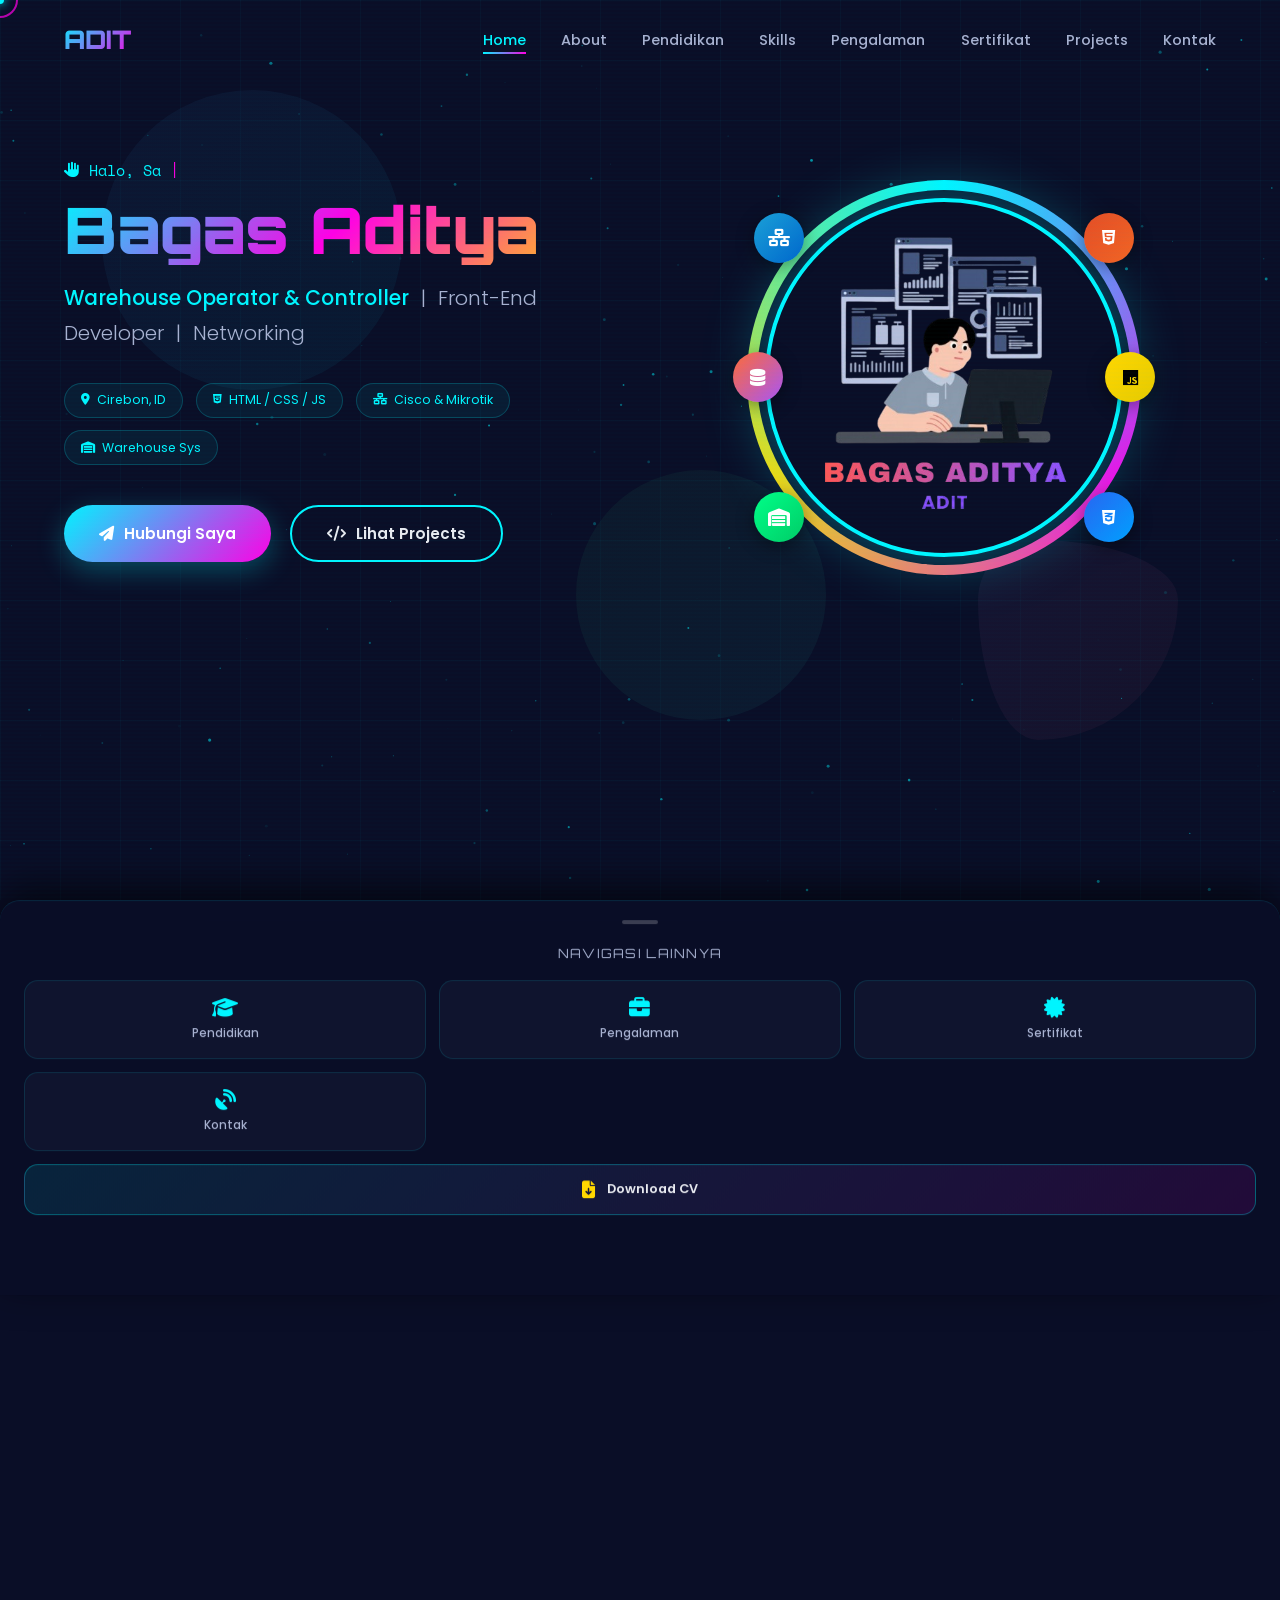
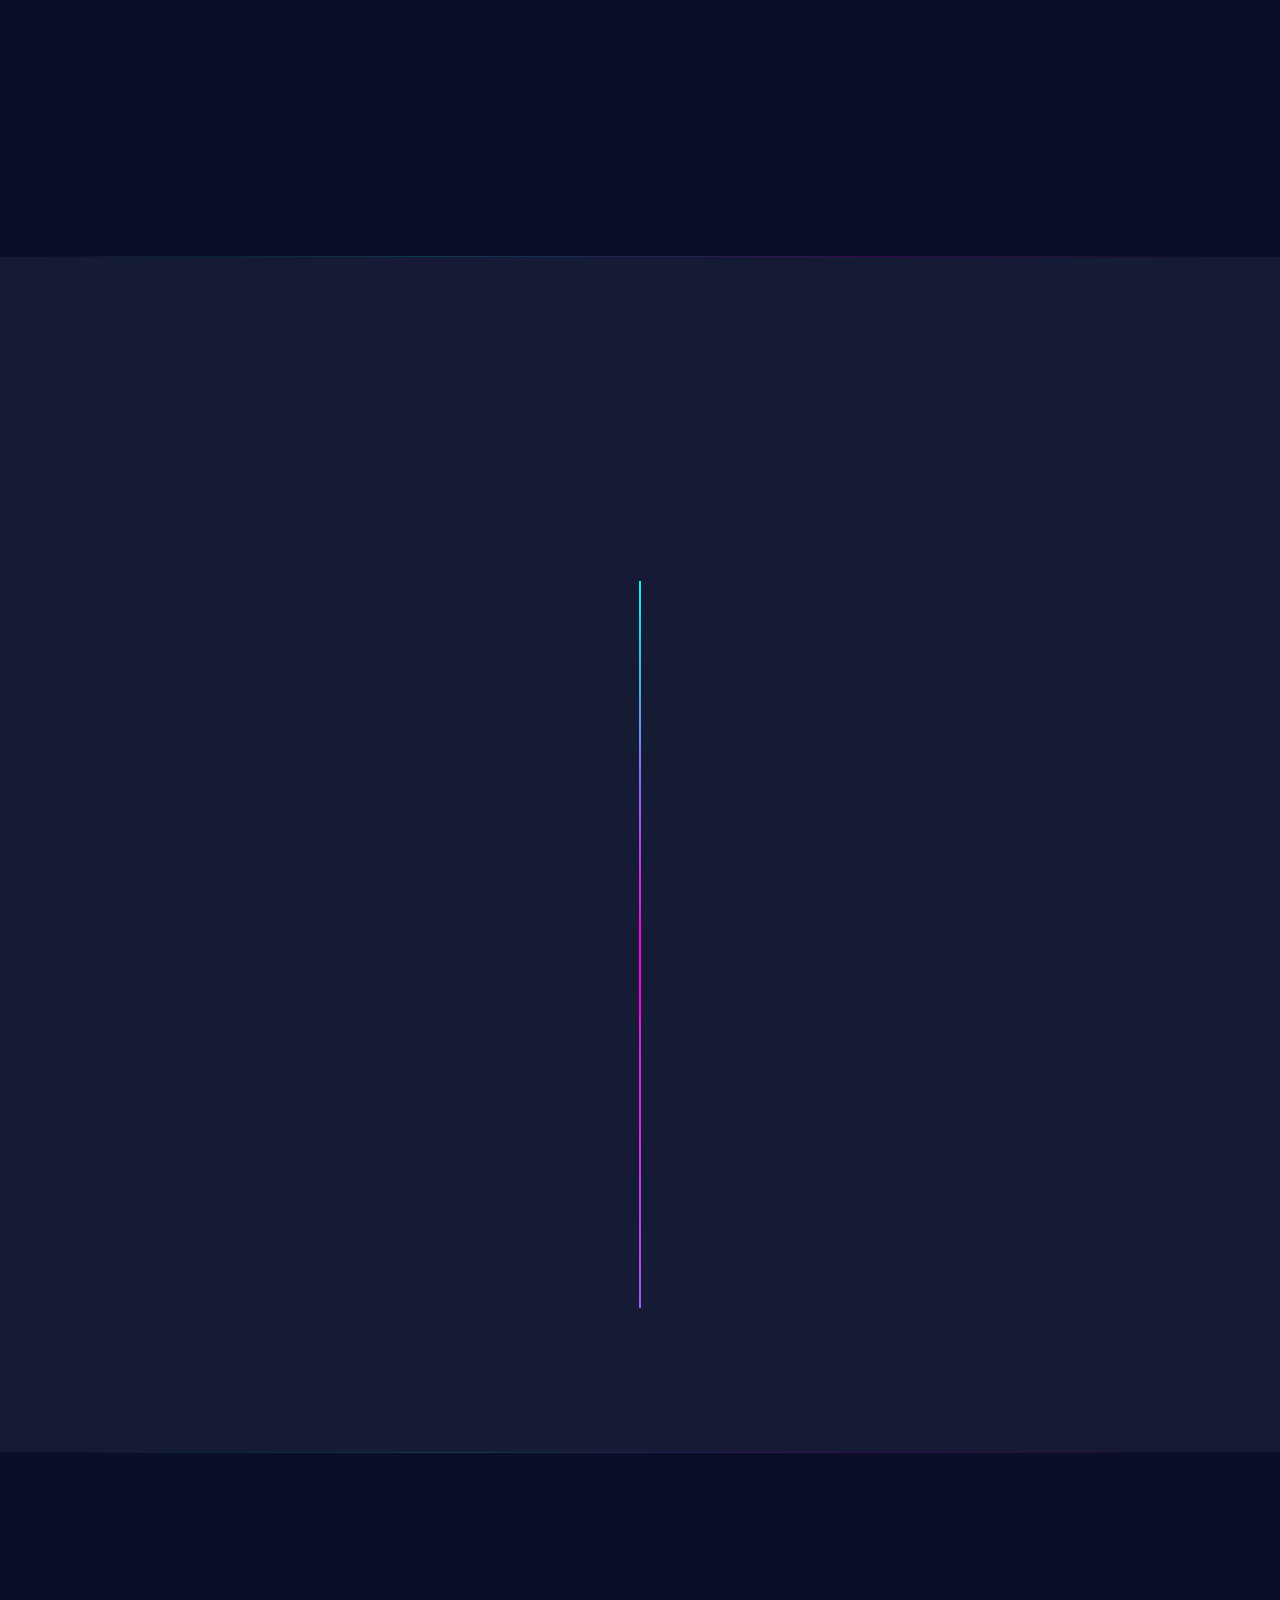
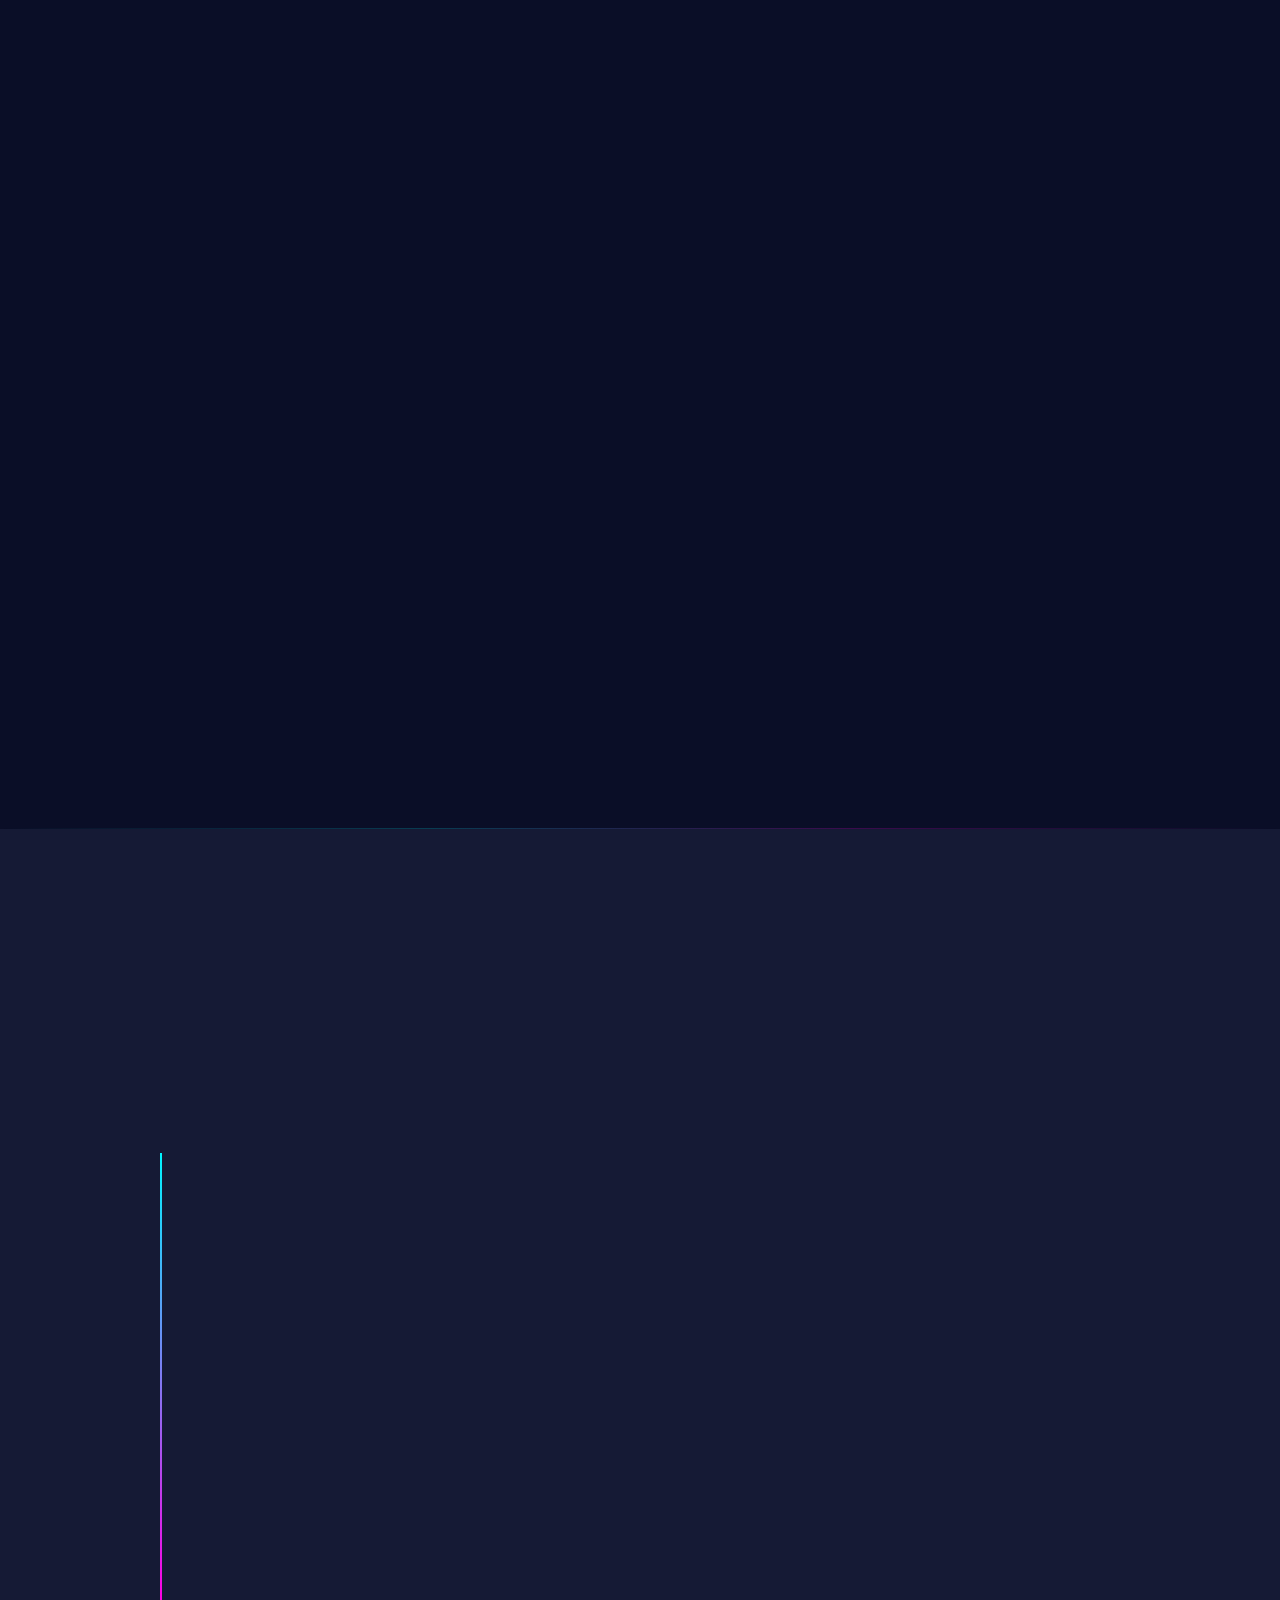
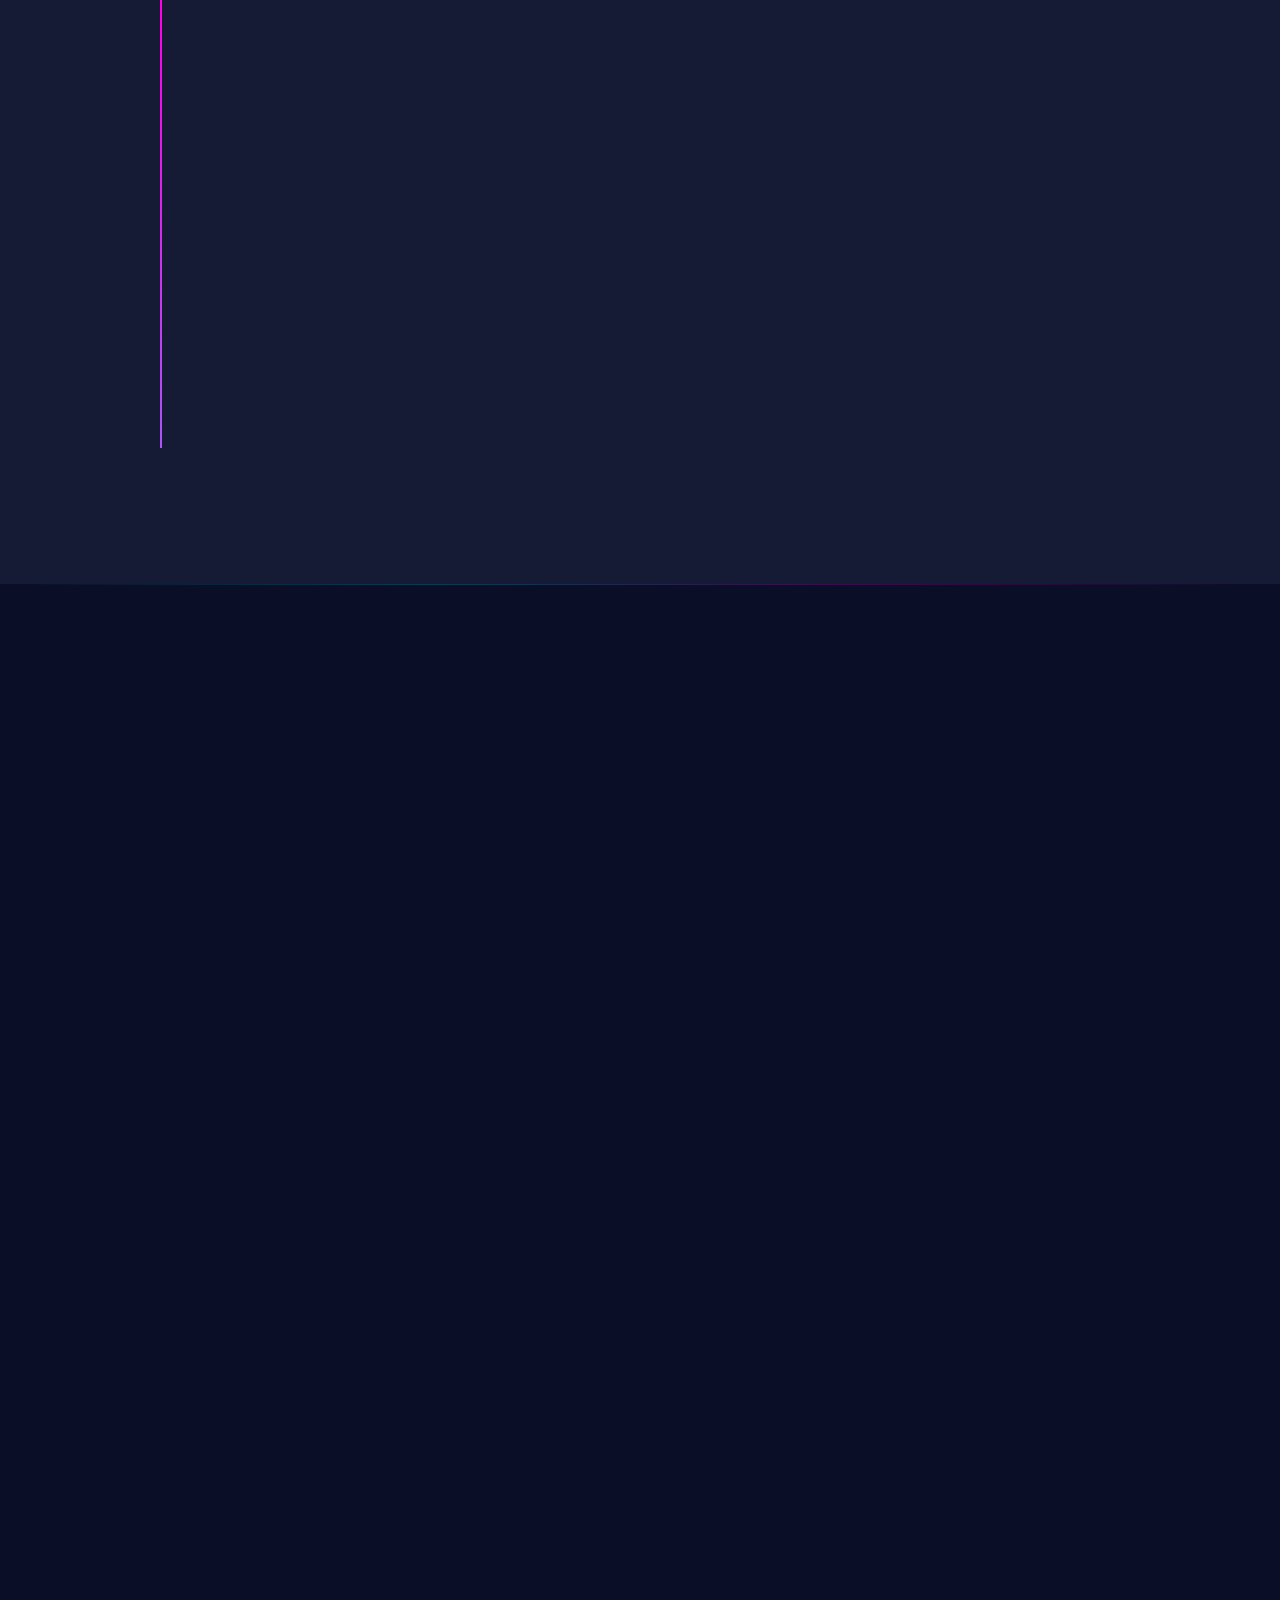
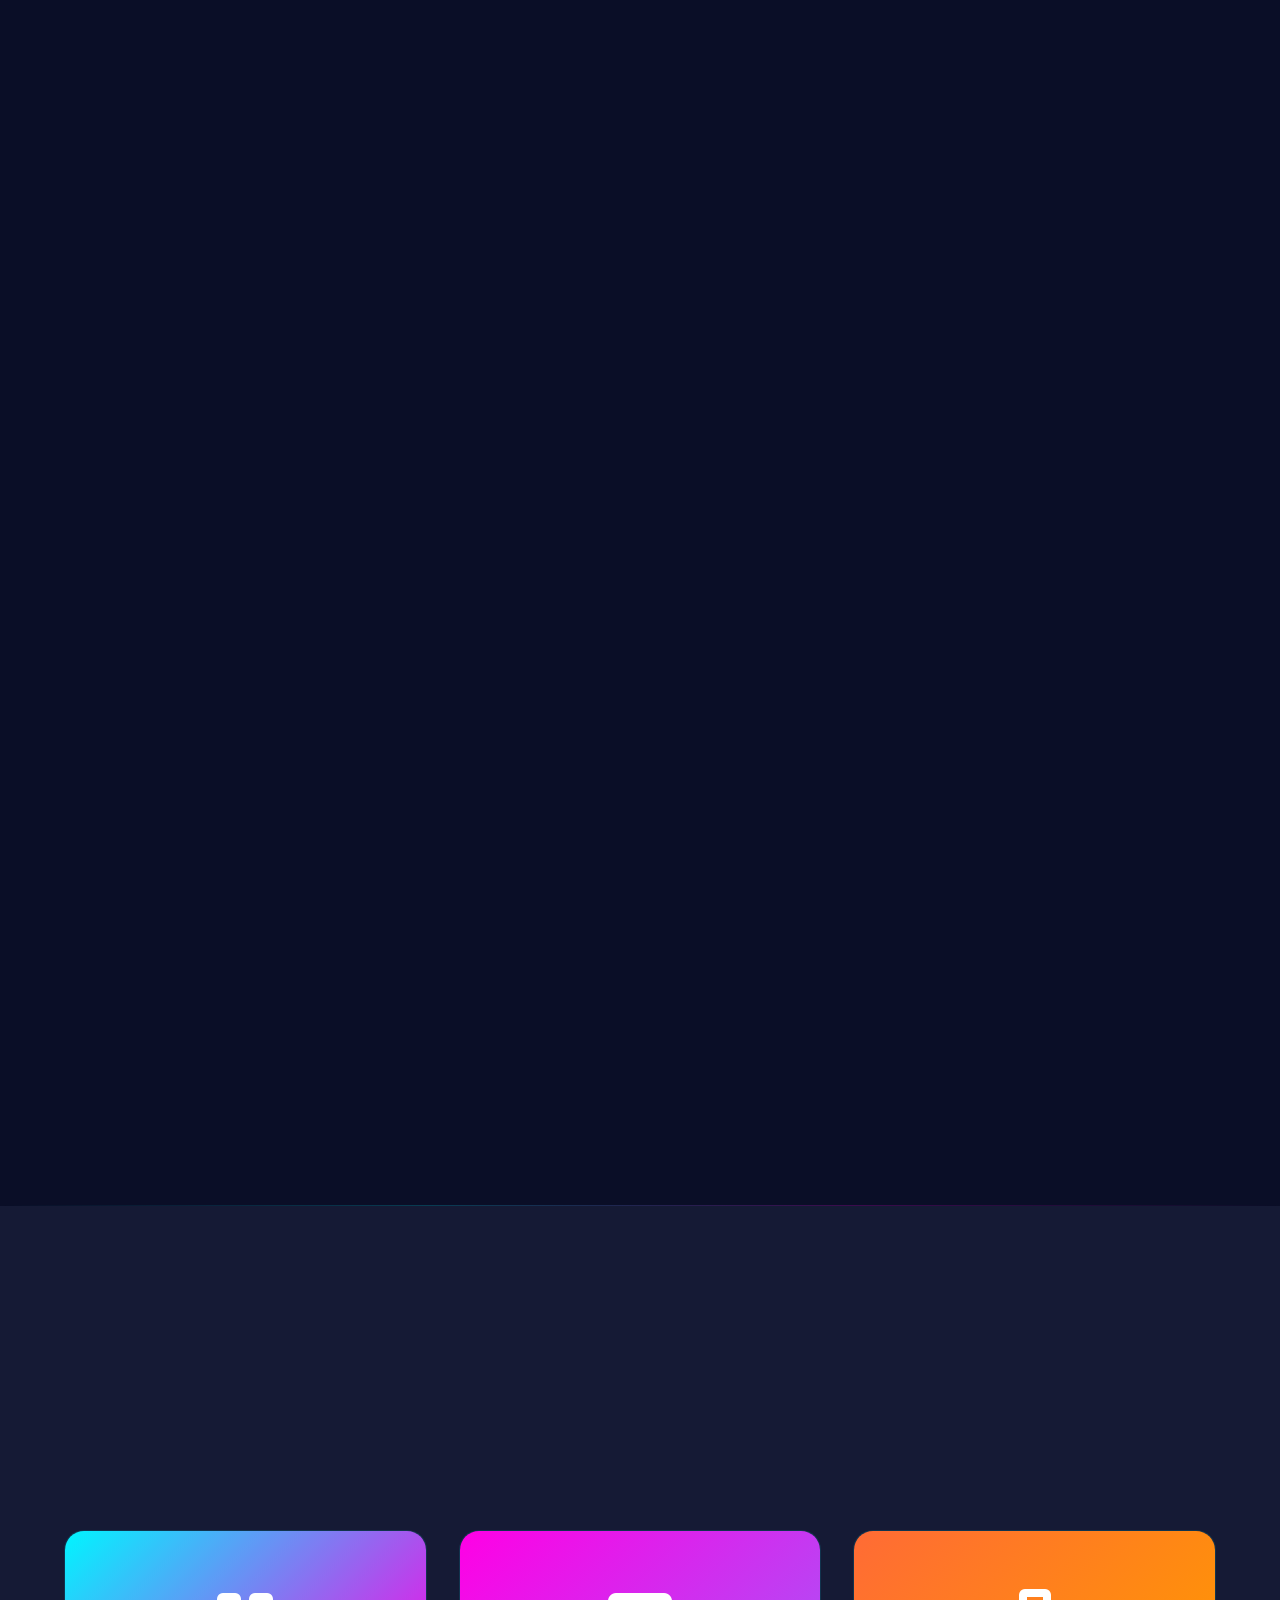
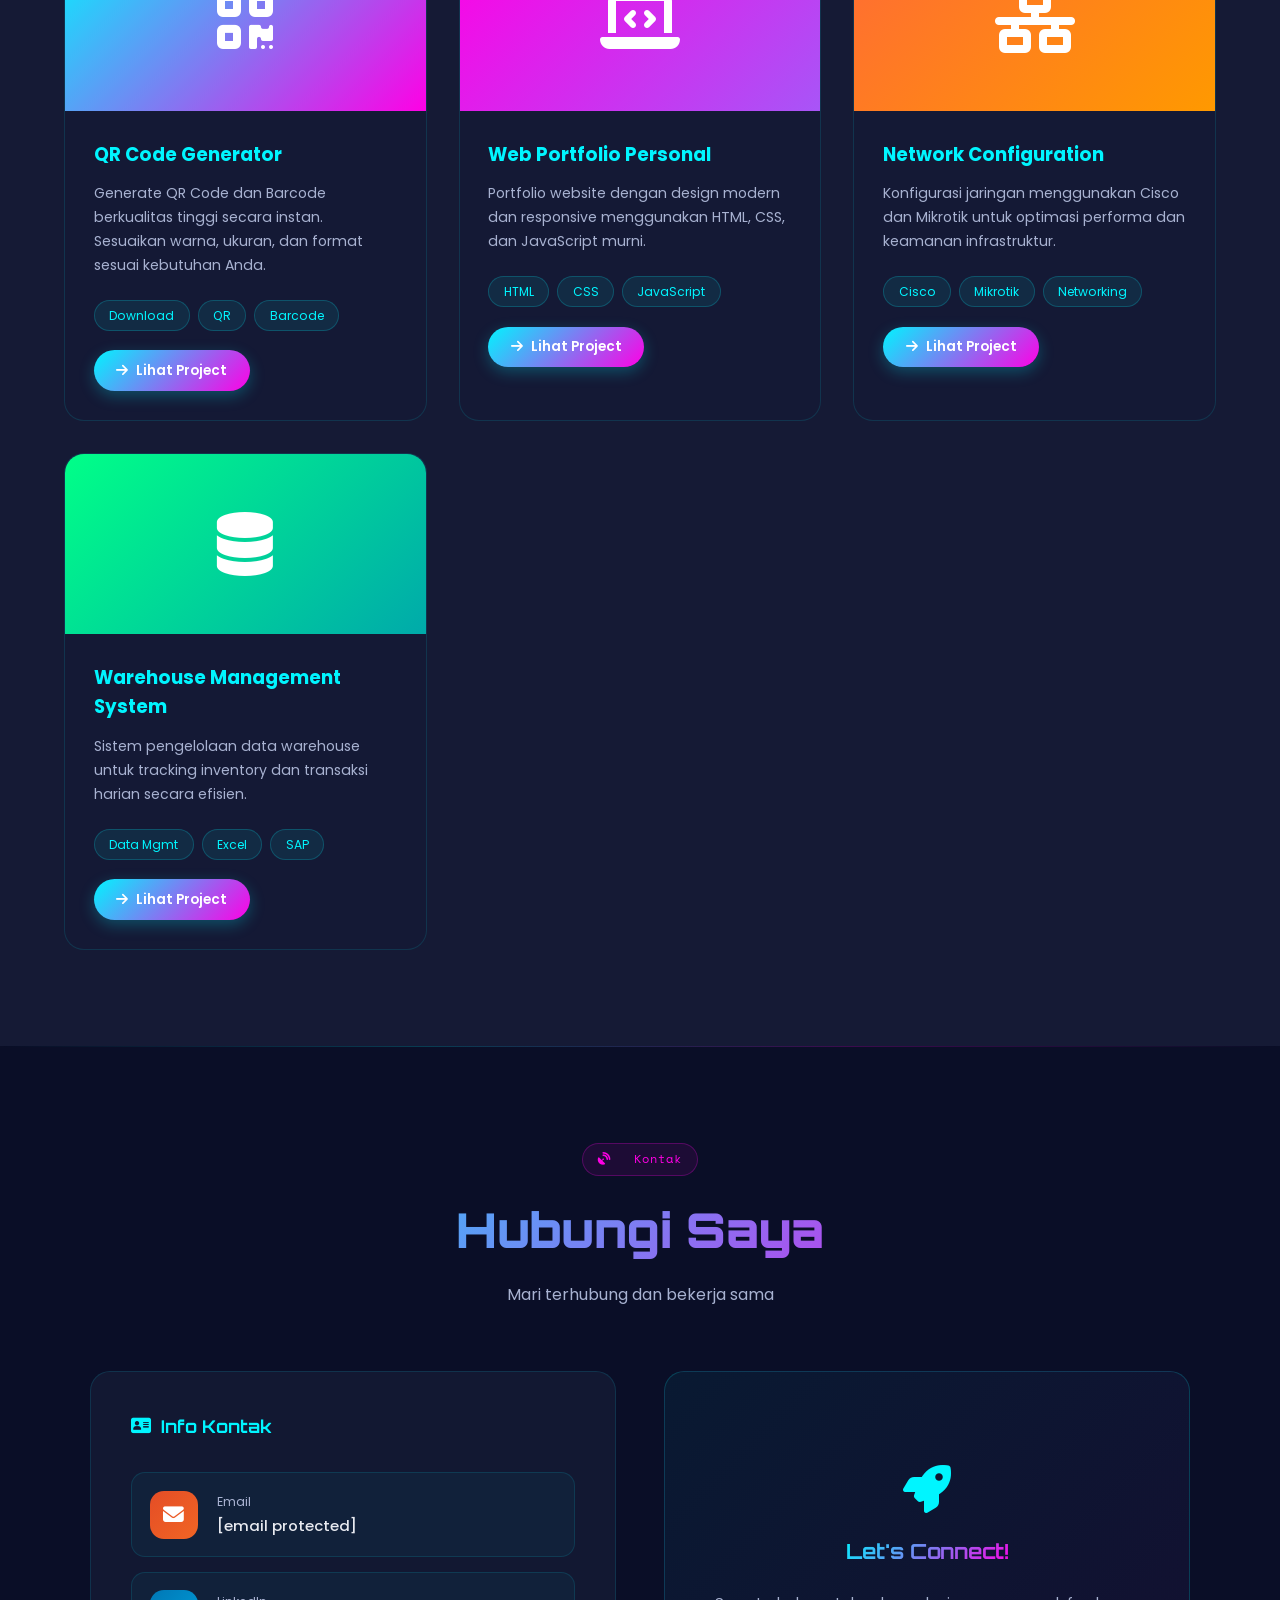
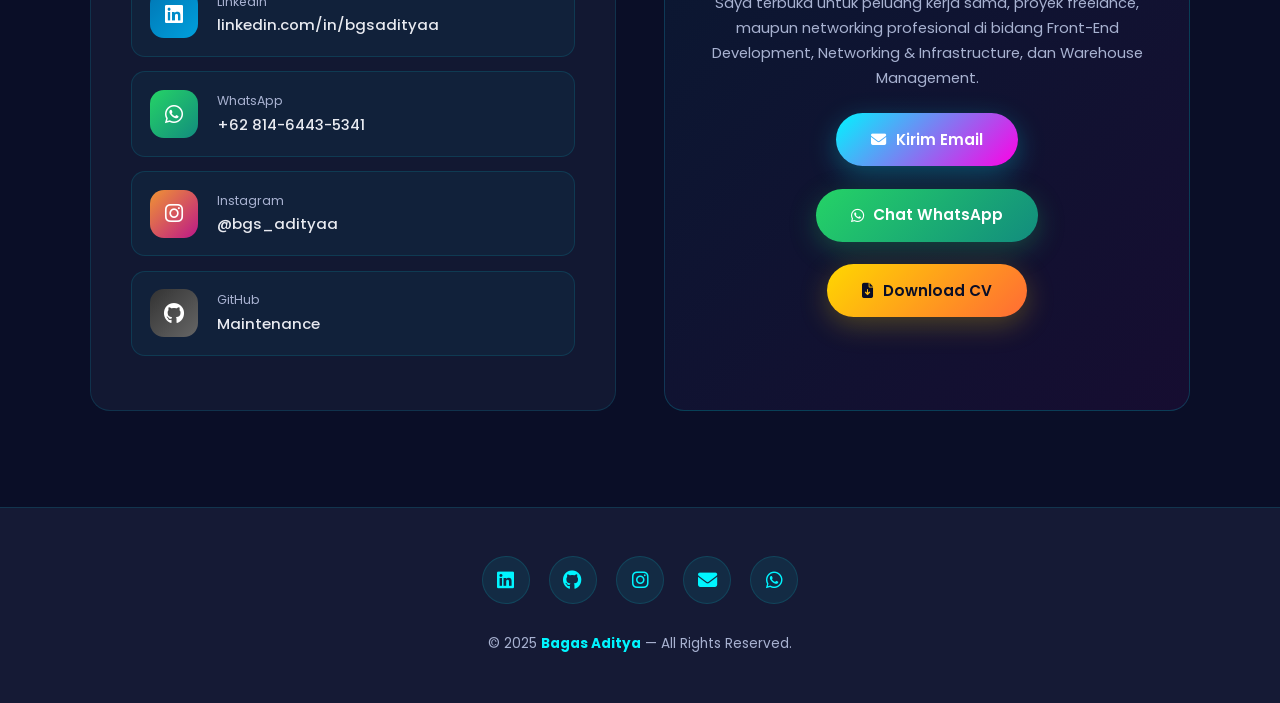
==== commit 069179fa: "Add files via upload" ====
--- a/index.html
+++ b/index.html
@@ -1,1088 +1,816 @@
-<!doctype html>
-<html lang="id">
-  <head>
-    <meta charset="UTF-8" />
-    <meta name="viewport" content="width=device-width, initial-scale=1.0" />
-    <title>Bagas Aditya - Portfolio</title>
-    <link rel="icon" href="logo.png" type="image/x-icon" />
-    <link
-      rel="stylesheet"
-      href="https://cdnjs.cloudflare.com/ajax/libs/font-awesome/6.4.0/css/all.min.css"
-    />
-    <link
-      href="https://fonts.googleapis.com/css2?family=Orbitron:wght@700;900&family=Space+Mono:wght@400;700&family=Poppins:wght@300;400;600&display=swap"
-      rel="stylesheet"
-    />
-    <link rel="stylesheet" href="style.css" />
-  </head>
-  <body>
-    <!-- Loading Screen -->
-    <div class="loader-wrapper" id="loader">
-      <div class="glitch-loader">
-        <div class="glitch-text" data-text="BAGAS ADITYA">BAGAS ADITYA</div>
-        <div class="loader-progress-container">
-          <div class="loader-progress-bar"></div>
-        </div>
-        <div class="loader-percentage">0%</div>
-      </div>
-    </div>
-
-    <!-- Animated Background -->
-    <div class="bg-animation">
-      <div class="floating-shape shape-1"></div>
-      <div class="floating-shape shape-2"></div>
-      <div class="floating-shape shape-3"></div>
-    </div>
-
-    <!-- Navigation -->
-    <nav id="navbar">
-      <div class="container">
-        <div class="logo">ADIT</div>
-        <ul class="nav-links" id="navLinks">
-          <li><a href="#home">Home</a></li>
-          <li><a href="#about">About</a></li>
-          <li><a href="#education">Education</a></li>
-          <li><a href="#skills">Skills</a></li>
-          <li><a href="#certificates">Certificates</a></li>
-          <li><a href="#experience">Experience</a></li>
-          <li><a href="#projects">Projects</a></li>
-          <li><a href="#contact">Contact</a></li>
-        </ul>
-        <div class="menu-toggle" id="menuToggle">
-          <span></span>
-          <span></span>
-          <span></span>
-        </div>
-      </div>
-    </nav>
-
-    <!-- Mobile Menu Overlay -->
-    <div class="nav-overlay" id="navOverlay"></div>
-
-    <!-- Hero Section -->
-    <section class="hero" id="home">
-      <div class="hero-content">
-        <div class="hero-text">
-          <h2>👋 Halo, Saya</h2>
-          <h1>Bagas Aditya</h1>
-          <h3>Warehouse Operator & Controller | Front-End & Networking</h3>
-          <div class="hero-buttons">
-            <a href="#contact" class="btn btn-primary">Hubungi Saya</a>
-            <a href="#projects" class="btn btn-secondary">Lihat Projects</a>
-          </div>
-        </div>
-        <div class="hero-image">
-          <div class="profile-img-wrapper">
-            <img src="logo.png" alt="Profile" class="profile-img" />
-          </div>
-        </div>
-      </div>
-    </section>
-
-    <!-- About Section -->
-    <section id="about">
-      <div class="container">
-        <div class="section-title fade-in">
-          <h2>Tentang Saya</h2>
-          <p>Mengenal lebih dekat dengan saya</p>
-        </div>
-        <div class="about-content fade-in">
-          <div class="about-img">
-            <img src="aboutme.png" alt="About" />
-          </div>
-          <div class="about-text">
-            <p>
-              Saya sebagai lulusan SMK dalam Fakultas Teknik Komputer dan
-              Jaringan, saya mempelajari dan melatih hingga mengembangkan
-              beberapa skills dalam bidang tersebut.
-            </p>
-            <p>
-              Riwayat terakhir saya seorang Operator Warehouse & Warehouse
-              Controller - PT. Astra Honda Motor yang dimana jobdesk saya
-              melakukan Scan data transaksi di sistem (Back-end For Transaction
-              in System).
-            </p>
-            <p>
-              Namun akhir jobdesk saya kini telah beralih ke Perbantuan All Job
-              & Teacher for new Manpower. Dikarenakan saya telah menyelesaikan
-              semua jobdesk pada bagian atau seksi ini.
-            </p>
-            <p>
-              Saya memiliki passion dalam pengembangan web front-end dan
-              networking, serta berpengalaman dalam pengelolaan warehouse dan
-              sistem data yang efisien.
-            </p>
-          </div>
-        </div>
-      </div>
-    </section>
-
-    <!-- Education Section -->
-    <section id="education">
-      <div class="container">
-        <div class="section-title fade-in">
-          <h2>Riwayat Pendidikan</h2>
-          <p>Perjalanan pendidikan saya</p>
-        </div>
-        <div class="education-timeline">
-          <div class="education-item fade-in">
-            <div class="education-content">
-              <h3>SMK MANBA'UL 'ULUM</h3>
-              <span class="year">2019 - 2022</span>
-              <p>Teknik Komputer dan Jaringan</p>
-            </div>
-            <div class="education-dot"></div>
-          </div>
-          <div class="education-item fade-in">
-            <div class="education-content">
-              <h3>MTS MAFATIHUL HUDA</h3>
-              <span class="year">2016 - 2019</span>
-              <p>Pendidikan Menengah Pertama</p>
-            </div>
-            <div class="education-dot"></div>
-          </div>
-          <div class="education-item fade-in">
-            <div class="education-content">
-              <h3>SDN 3 Warukawung</h3>
-              <span class="year">2010 - 2016</span>
-              <p>Pendidikan Dasar</p>
-            </div>
-            <div class="education-dot"></div>
-          </div>
-        </div>
-      </div>
-    </section>
-
-    <!-- Skills Section -->
-    <section id="skills">
-      <div class="container">
-        <div class="section-title fade-in">
-          <h2>Skills & Keterampilan</h2>
-          <p>Keahlian dan kemampuan yang saya miliki</p>
-        </div>
-        <div class="skills-grid">
-          <div class="skill-card fade-in">
-            <i class="fab fa-html5 skill-icon"></i>
-            <div class="skill-name">HTML</div>
-          </div>
-          <div class="skill-card fade-in">
-            <i class="fab fa-css3-alt skill-icon"></i>
-            <div class="skill-name">CSS</div>
-          </div>
-          <div class="skill-card fade-in">
-            <i class="fab fa-js skill-icon"></i>
-            <div class="skill-name">JavaScript</div>
-          </div>
-          <div class="skill-card fade-in">
-            <i class="fab fa-react skill-icon"></i>
-            <div class="skill-name">React</div>
-          </div>
-          <div class="skill-card fade-in">
-            <i class="fas fa-network-wired skill-icon"></i>
-            <div class="skill-name">Cisco</div>
-          </div>
-          <div class="skill-card fade-in">
-            <i class="fas fa-server skill-icon"></i>
-            <div class="skill-name">Mikrotik</div>
-          </div>
-          <div class="skill-card fade-in">
-            <i class="fas fa-file-word skill-icon"></i>
-            <div class="skill-name">Microsoft Word</div>
-          </div>
-          <div class="skill-card fade-in">
-            <i class="fas fa-file-excel skill-icon"></i>
-            <div class="skill-name">Microsoft Excel</div>
-          </div>
-          <div class="skill-card fade-in">
-            <i class="fas fa-database skill-icon"></i>
-            <div class="skill-name">Pengelolaan Data</div>
-          </div>
-          <div class="skill-card fade-in">
-            <i class="fas fa-clipboard-check skill-icon"></i>
-            <div class="skill-name">Warehouse Controller</div>
-          </div>
-          <div class="skill-card fade-in">
-            <i class="fas fa-boxes skill-icon"></i>
-            <div class="skill-name">Warehouse Operator</div>
-          </div>
-          <div class="skill-card fade-in">
-            <i class="fas fa-truck-loading skill-icon"></i>
-            <div class="skill-name">Operator Forklift</div>
-          </div>
-        </div>
-
-        <div class="additional-skills fade-in">
-          <h3>Keterampilan Tambahan</h3>
-          <div class="additional-skills-grid">
-            <div class="additional-skill-item">
-              <i
-                class="fas fa-microphone"
-                style="color: var(--accent-cyan); margin-right: 10px"
-              ></i>
-              <strong>Public Speaking</strong>
-            </div>
-            <div class="additional-skill-item">
-              <i
-                class="fas fa-tools"
-                style="color: var(--accent-magenta); margin-right: 10px"
-              ></i>
-              <strong>Hardware</strong>
-            </div>
-            <div class="additional-skill-item">
-              <i
-                class="fas fa-code"
-                style="color: var(--accent-yellow); margin-right: 10px"
-              ></i>
-              <strong>Software</strong>
-            </div>
-            <div class="additional-skill-item">
-              <i
-                class="fas fa-brain"
-                style="color: var(--accent-green); margin-right: 10px"
-              ></i>
-              <strong>Brainware</strong>
-            </div>
-            <div class="additional-skill-item">
-              <i
-                class="fas fa-wrench"
-                style="color: var(--accent-orange); margin-right: 10px"
-              ></i>
-              <strong>Troubleshooting</strong>
-            </div>
-            <div class="additional-skill-item">
-              <i
-                class="fas fa-comments"
-                style="color: var(--accent-purple); margin-right: 10px"
-              ></i>
-              <strong>Komunikasi</strong>
-            </div>
-            <div class="additional-skill-item">
-              <i
-                class="fas fa-chart-line"
-                style="color: #00f5ff; margin-right: 10px"
-              ></i>
-              <strong>Marketing</strong>
-            </div>
-          </div>
-        </div>
-      </div>
-    </section>
-
-    <!-- Certificates Section -->
-    <section id="certificates">
-      <div class="container">
-        <div class="section-title fade-in">
-          <h2>Sertifikat & Sertifikasi</h2>
-          <p>Pencapaian dan validasi keahlian profesional</p>
-        </div>
-
-        <!-- Filter Tabs -->
-        <div class="certificate-filter fade-in">
-          <button class="filter-btn active" data-filter="all">
-            <i class="fas fa-th"></i> Semua
-          </button>
-          <button class="filter-btn" data-filter="Microsoft">
-            <i class="fa-brands fa-microsoft"></i> Microsoft
-          </button>
-          <button class="filter-btn" data-filter="network">
-            <i class="fas fa-network-wired"></i> Networking
-          </button>
-          <button class="filter-btn" data-filter="warehouse">
-            <i class="fas fa-warehouse"></i> Warehouse
-          </button>
-          <button class="filter-btn" data-filter="web">
-            <i class="fas fa-code"></i> Web Development
-          </button>
-        </div>
-
-        <!-- Certificates Grid -->
-        <div class="certificates-grid">
-          <!-- Certificate Card 1 -->
-          <div class="certificate-card fade-in" data-category="web">
-            <div class="certificate-badge">
-              <i class="fas fa-award"></i>
-            </div>
-            <div class="certificate-image">
-              <img
-                src="sertifikat/belajar pemrograman web_page-0001.jpg"
-                alt="Certificate"
-              />
-              <div class="certificate-overlay">
-                <button class="view-cert-btn" onclick="openCertModal(this)">
-                  <i class="fas fa-search-plus"></i> Lihat Detail
-                </button>
-              </div>
-            </div>
-            <div class="certificate-content">
-              <h3>Pemrograman Web</h3>
-              <p class="certificate-issuer">
-                <i class="fas fa-building"></i> Dicoding Indonesia
-              </p>
-              <p class="certificate-date">
-                <i class="fas fa-calendar-alt"></i> September 2024
-              </p>
-              <div class="certificate-actions">
-                <a
-                  href="https://www.dicoding.com/certificates/07Z60O182ZQR"
-                  target="_blank"
-                  class="cert-action-btn verify-btn"
-                >
-                  <i class="fas fa-check-circle"></i> Verifikasi
-                </a>
-                <a
-                  href="sertifikat/belajar pemrograman web_page-0001.jpg"
-                  class="cert-action-btn download-btn"
-                >
-                  <i class="fas fa-download"></i> Download
-                </a>
-              </div>
-            </div>
-          </div>
-
-          <!-- Certificate Card 2 -->
-          <div class="certificate-card fade-in" data-category="web">
-            <div class="certificate-badge">
-              <i class="fas fa-award"></i>
-            </div>
-            <div class="certificate-image">
-              <img
-                src="sertifikat/cert-dasarpemrograman.jpg"
-                alt="Certificate"
-              />
-              <div class="certificate-overlay">
-                <button class="view-cert-btn" onclick="openCertModal(this)">
-                  <i class="fas fa-search-plus"></i> Lihat Detail
-                </button>
-              </div>
-            </div>
-            <div class="certificate-content">
-              <h3>Dasar Pemrograman (pengembang software)</h3>
-              <p class="certificate-issuer">
-                <i class="fas fa-building"></i> Dicoding Indonesia
-              </p>
-              <p class="certificate-date">
-                <i class="fas fa-calendar-alt"></i> November 2022
-              </p>
-              <div class="certificate-actions">
-                <a
-                  href="https://www.dicoding.com/certificates/7ZD98WK9PYW"
-                  target="_blank"
-                  class="cert-action-btn verify-btn"
-                >
-                  <i class="fas fa-check-circle"></i> Verifikasi
-                </a>
-                <a
-                  href="sertifikat/cert-dasarpemrograman.jpg"
-                  class="cert-action-btn download-btn"
-                >
-                  <i class="fas fa-download"></i> Download
-                </a>
-              </div>
-            </div>
-          </div>
-
-          <!-- Certificate Card 3 -->
-          <div class="certificate-card fade-in" data-category="network">
-            <div class="certificate-badge">
-              <i class="fas fa-award"></i>
-            </div>
-            <div class="certificate-image">
-              <img src="sertifikat/cisco-sertifikat.jpg" alt="Certificate" />
-              <div class="certificate-overlay">
-                <button class="view-cert-btn" onclick="openCertModal(this)">
-                  <i class="fas fa-search-plus"></i> Lihat Detail
-                </button>
-              </div>
-            </div>
-            <div class="certificate-content">
-              <h3>Cisco CCNA</h3>
-              <p class="certificate-issuer">
-                <i class="fas fa-building"></i> Skill Academy
-              </p>
-              <p class="certificate-date">
-                <i class="fas fa-calendar-alt"></i> November 2022
-              </p>
-              <div class="certificate-actions">
-                <a
-                  href="https://skillacademy.com/sertifikat/F1WFV2M98ZTPEA"
-                  target="_blank"
-                  class="cert-action-btn verify-btn"
-                >
-                  <i class="fas fa-check-circle"></i> Verifikasi
-                </a>
-                <a
-                  href="sertifikat/cisco-sertifikat.jpg"
-                  class="cert-action-btn download-btn"
-                >
-                  <i class="fas fa-download"></i> Download
-                </a>
-              </div>
-            </div>
-          </div>
-
-          <!-- Certificate Card 4 -->
-          <div class="certificate-card fade-in" data-category="warehouse">
-            <div class="certificate-badge">
-              <i class="fas fa-award"></i>
-            </div>
-            <div class="certificate-image">
-              <img src="sertifikat/forklift.jpg" alt="Certificate" />
-              <div class="certificate-overlay">
-                <button class="view-cert-btn" onclick="openCertModal(this)">
-                  <i class="fas fa-search-plus"></i> Lihat Detail
-                </button>
-              </div>
-            </div>
-            <div class="certificate-content">
-              <h3>Operator Forklift</h3>
-              <p class="certificate-issuer">
-                <i class="fas fa-building"></i> BBPVP Bandung
-              </p>
-              <p class="certificate-date">
-                <i class="fas fa-calendar-alt"></i> Oktober 2025
-              </p>
-              <div class="certificate-actions">
-                <a
-                  href="https://srikandi.arsip.go.id/result-scan/DmHuZQP7eyPsZepEsP-wsA"
-                  target="_blank"
-                  class="cert-action-btn verify-btn"
-                >
-                  <i class="fas fa-check-circle"></i> Verifikasi
-                </a>
-                <a
-                  href="sertifikat/forklift.jpg"
-                  class="cert-action-btn download-btn"
-                >
-                  <i class="fas fa-download"></i> Download
-                </a>
-              </div>
-            </div>
-          </div>
-
-          <!-- Certificate Card 5 -->
-          <div class="certificate-card fade-in" data-category="web">
-            <div class="certificate-badge">
-              <i class="fas fa-award"></i>
-            </div>
-            <div class="certificate-image">
-              <img
-                src="sertifikat/front-end sertifikat_page-0001.jpg"
-                alt="Certificate"
-              />
-              <div class="certificate-overlay">
-                <button class="view-cert-btn" onclick="openCertModal(this)">
-                  <i class="fas fa-search-plus"></i> Lihat Detail
-                </button>
-              </div>
-            </div>
-            <div class="certificate-content">
-              <h3>Front-End Web</h3>
-              <p class="certificate-issuer">
-                <i class="fas fa-building"></i> Dicoding Indonesia
-              </p>
-              <p class="certificate-date">
-                <i class="fas fa-calendar-alt"></i> September 2024
-              </p>
-              <div class="certificate-actions">
-                <a
-                  href="dicoding.com/certificates/EYX4VDMEJZDL"
-                  target="_blank"
-                  class="cert-action-btn verify-btn"
-                >
-                  <i class="fas fa-check-circle"></i> Verifikasi
-                </a>
-                <a
-                  href="sertifikat/front-end sertifikat_page-0001.jpg"
-                  class="cert-action-btn download-btn"
-                >
-                  <i class="fas fa-download"></i> Download
-                </a>
-              </div>
-            </div>
-          </div>
-
-          <!-- Certificate Card 6 -->
-          <div class="certificate-card fade-in" data-category="web">
-            <div class="certificate-badge">
-              <i class="fas fa-award"></i>
-            </div>
-            <div class="certificate-image">
-              <img
-                src="sertifikat/js sertifikat_page-0001.jpg"
-                alt="Certificate"
-              />
-              <div class="certificate-overlay">
-                <button class="view-cert-btn" onclick="openCertModal(this)">
-                  <i class="fas fa-search-plus"></i> Lihat Detail
-                </button>
-              </div>
-            </div>
-            <div class="certificate-content">
-              <h3>Java Script</h3>
-              <p class="certificate-issuer">
-                <i class="fas fa-building"></i> Dicoding Indonesia
-              </p>
-              <p class="certificate-date">
-                <i class="fas fa-calendar-alt"></i> September 2024
-              </p>
-              <div class="certificate-actions">
-                <a
-                  href="dicoding.com/certificates/2VX3R8803ZYQ"
-                  target="_blank"
-                  class="cert-action-btn verify-btn"
-                >
-                  <i class="fas fa-check-circle"></i> Verifikasi
-                </a>
-                <a
-                  href="sertifikat/js sertifikat_page-0001.jpg"
-                  class="cert-action-btn download-btn"
-                >
-                  <i class="fas fa-download"></i> Download
-                </a>
-              </div>
-            </div>
-          </div>
-
-          <!-- Certificate Card 7 -->
-          <div class="certificate-card fade-in" data-category="Microsoft">
-            <div class="certificate-badge">
-              <i class="fas fa-award"></i>
-            </div>
-            <div class="certificate-image">
-              <img
-                src="sertifikat/pijar_mahir-microsoft_office_untuk_pemula_excel_page-0001.jpg"
-                alt="Certificate"
-              />
-              <div class="certificate-overlay">
-                <button class="view-cert-btn" onclick="openCertModal(this)">
-                  <i class="fas fa-search-plus"></i> Lihat Detail
-                </button>
-              </div>
-            </div>
-            <div class="certificate-content">
-              <h3>Microsoft Excel</h3>
-              <p class="certificate-issuer">
-                <i class="fas fa-building"></i> Microsoft
-              </p>
-              <p class="certificate-date">
-                <i class="fas fa-calendar-alt"></i> Februari 2023
-              </p>
-              <div class="certificate-actions">
-                <a
-                  href="https://pijarmahir.id/sertifikat/5tBgXklmeA"
-                  target="_blank"
-                  class="cert-action-btn verify-btn"
-                >
-                  <i class="fas fa-check-circle"></i> Verifikasi
-                </a>
-                <a
-                  href="sertifikat/pijar_mahir-microsoft_office_untuk_pemula_excel_page-0001.jpg"
-                  class="cert-action-btn download-btn"
-                >
-                  <i class="fas fa-download"></i> Download
-                </a>
-              </div>
-            </div>
-          </div>
-
-          <!-- Certificate Card 8 -->
-          <div class="certificate-card fade-in" data-category="Microsoft">
-            <div class="certificate-badge">
-              <i class="fas fa-award"></i>
-            </div>
-            <div class="certificate-image">
-              <img
-                src="sertifikat/pijar_mahir-microsoft_office_untuk_pemula_word-_page-0001.jpg"
-                alt="Certificate"
-              />
-              <div class="certificate-overlay">
-                <button class="view-cert-btn" onclick="openCertModal(this)">
-                  <i class="fas fa-search-plus"></i> Lihat Detail
-                </button>
-              </div>
-            </div>
-            <div class="certificate-content">
-              <h3>Microsoft Word</h3>
-              <p class="certificate-issuer">
-                <i class="fas fa-building"></i> Microsoft
-              </p>
-              <p class="certificate-date">
-                <i class="fas fa-calendar-alt"></i> Februari 2023
-              </p>
-              <div class="certificate-actions">
-                <a
-                  href="https://pijarmahir.id/sertifikat/BEt5oChNDJ"
-                  target="_blank"
-                  class="cert-action-btn verify-btn"
-                >
-                  <i class="fas fa-check-circle"></i> Verifikasi
-                </a>
-                <a
-                  href="sertifikat/pijar_mahir-microsoft_office_untuk_pemula_word-_page-0001.jpg"
-                  class="cert-action-btn download-btn"
-                >
-                  <i class="fas fa-download"></i> Download
-                </a>
-              </div>
-            </div>
-          </div>
-
-          <!-- Certificate Card 9 -->
-          <div class="certificate-card fade-in" data-category="web">
-            <div class="certificate-badge">
-              <i class="fas fa-award"></i>
-            </div>
-            <div class="certificate-image">
-              <img
-                src="sertifikat/sertifikat ai new_page-0001.jpg"
-                alt="Certificate"
-              />
-              <div class="certificate-overlay">
-                <button class="view-cert-btn" onclick="openCertModal(this)">
-                  <i class="fas fa-search-plus"></i> Lihat Detail
-                </button>
-              </div>
-            </div>
-            <div class="certificate-content">
-              <h3>Artificial Intelegent (AI)</h3>
-              <p class="certificate-issuer">
-                <i class="fas fa-building"></i> Dicoding Indonesia
-              </p>
-              <p class="certificate-date">
-                <i class="fas fa-calendar-alt"></i> Oktober 2025
-              </p>
-              <div class="certificate-actions">
-                <a
-                  href="dicoding.com/certificates/ERZR2WO42PYV"
-                  target="_blank"
-                  class="cert-action-btn verify-btn"
-                >
-                  <i class="fas fa-check-circle"></i> Verifikasi
-                </a>
-                <a
-                  href="sertifikat/sertifikat ai new_page-0001.jpg"
-                  class="cert-action-btn download-btn"
-                >
-                  <i class="fas fa-download"></i> Download
-                </a>
-              </div>
-            </div>
-          </div>
-
-          <!-- Certificate Card 10 -->
-          <div class="certificate-card fade-in" data-category="web">
-            <div class="certificate-badge">
-              <i class="fas fa-award"></i>
-            </div>
-            <div class="certificate-image">
-              <img
-                src="sertifikat/sertifikat web dengann react_pages-to-jpg-0001.jpg"
-                alt="Certificate"
-              />
-              <div class="certificate-overlay">
-                <button class="view-cert-btn" onclick="openCertModal(this)">
-                  <i class="fas fa-search-plus"></i> Lihat Detail
-                </button>
-              </div>
-            </div>
-            <div class="certificate-content">
-              <h3>React</h3>
-              <p class="certificate-issuer">
-                <i class="fas fa-building"></i> Dicoding Indonesia
-              </p>
-              <p class="certificate-date">
-                <i class="fas fa-calendar-alt"></i> Oktober 2024
-              </p>
-              <div class="certificate-actions">
-                <a
-                  href="dicoding.com/certificates/L4PQ5GVKOZO1"
-                  target="_blank"
-                  class="cert-action-btn verify-btn"
-                >
-                  <i class="fas fa-check-circle"></i> Verifikasi
-                </a>
-                <a
-                  href="sertifikat/sertifikat web dengann react_pages-to-jpg-0001.jpg"
-                  class="cert-action-btn download-btn"
-                >
-                  <i class="fas fa-download"></i> Download
-                </a>
-              </div>
-            </div>
-          </div>
-        </div>
-      </div>
-    </section>
-
-    <!-- Certificate Modal -->
-    <div class="certificate-modal" id="certModal">
-      <div class="modal-overlay" onclick="closeCertModal()"></div>
-      <div class="modal-content">
-        <button class="modal-close" onclick="closeCertModal()">
-          <i class="fas fa-times"></i>
-        </button>
-        <img id="modalImage" src="" alt="Certificate" />
-        <div class="modal-info">
-          <h3 id="modalTitle">Certificate Title</h3>
-          <p id="modalIssuer">Issuer</p>
-          <p id="modalDate">Date</p>
-          <div class="modal-actions">
-            <a
-              id="modalVerify"
-              href="#"
-              target="_blank"
-              class="modal-btn verify"
-            >
-              <i class="fas fa-check-circle"></i> Verifikasi
-            </a>
-            <a id="modalDownload" href="#" class="modal-btn download">
-              <i class="fas fa-download"></i> Download
-            </a>
-          </div>
-        </div>
-      </div>
-    </div>
-
-    <!-- Experience Section -->
-    <section id="experience">
-      <div class="container">
-        <div class="section-title fade-in">
-          <h2>Pengalaman</h2>
-          <p>Perjalanan karir dan pengalaman profesional</p>
-        </div>
-        <div class="experience-timeline">
-          <div class="experience-item fade-in">
-            <div class="experience-content">
-              <h3>PT Astra Honda Motor - Warehouse</h3>
-              <span class="period">03 April 2023 - 31 Oktober 2025</span>
-              <ul>
-                <li>Warehouse Management System (WMS)</li>
-                <li>
-                  Preparation/menyiapkan barang untuk di kirim ke line produksi
-                </li>
-                <li>Scan Transaction in System (all Preparation)</li>
-                <li>Melakukan Input dan Output data planning harian</li>
-                <li>Menjalankan sistem FIFO/FEFO/LIFO</li>
-                <li>Melakukan Stock Opname</li>
-                <li>Monitoring data planning harian</li>
-                <li>Rekap data planning harian</li>
-                <li>Analisis data planning harian</li>
-                <li>Penerimaan barang/Inbound/Receiving</li>
-                <li>Stock Keeping Unit (SKU)</li>
-                <li>Packing/Picker/Dispacth</li>
-              </ul>
-            </div>
-          </div>
-
-          <div class="experience-item fade-in">
-            <div class="experience-content">
-              <h3>Yogya Group - Warehouse</h3>
-              <span class="period">10 - 24 Maret 2023</span>
-              <ul>
-                <li>Preparation Transaction for Delivery</li>
-              </ul>
-            </div>
-          </div>
-
-          <div class="experience-item fade-in">
-            <div class="experience-content">
-              <h3>
-                Praktik Kerja Lapangan (PKL) – Service Assistant HD COMPUTER
-              </h3>
-              <span class="period">Agustus - November 2021</span>
-              <ul>
-                <li>Membantu memperbaiki Troubleshooting pada komputer</li>
-                <li>Instalasi Software</li>
-                <li>Service & Rakit PC</li>
-              </ul>
-            </div>
-          </div>
-        </div>
-      </div>
-    </section>
-
-    <!-- Projects Section -->
-    <section id="projects">
-      <div class="container">
-        <div class="section-title fade-in">
-          <h2>Projects</h2>
-          <p>Beberapa project yang pernah saya kerjakan</p>
-        </div>
-        <div class="projects-grid">
-          <!-----lalalalalalalalal-->
-          <div class="project-card fade-in">
-            <div class="project-img">
-              <i class="fa-solid fa-qrcode"></i>
-            </div>
-            <div class="project-content">
-              <h3>QR Code Generator</h3>
-              <p>
-                Generate QR Code dan Barcode berkualitas tinggi secara instan.
-                Sesuaikan warna, ukuran, dan format sesuai kebutuhan Anda.
-              </p>
-              <div class="project-tags">
-                <span class="tag">Download</span>
-                <span class="tag">QR</span>
-                <span class="tag">Barcode</span>
-              </div>
-              <a href="qr.html" class="project-view-btn">
-                Lihat <i class="fas fa-arrow-right"></i>
-              </a>
-            </div>
-          </div>
-
-          <div class="project-card fade-in">
-            <div class="project-img">
-              <i class="fas fa-laptop-code"></i>
-            </div>
-            <div class="project-content">
-              <h3>Web Portfolio Personal</h3>
-              <p>
-                Portfolio website dengan design modern dan responsive
-                menggunakan HTML, CSS, dan JavaScript.
-              </p>
-              <div class="project-tags">
-                <span class="tag">HTML</span>
-                <span class="tag">CSS</span>
-                <span class="tag">JavaScript</span>
-              </div>
-              <a href="blank.html" class="project-view-btn">
-                Lihat <i class="fas fa-arrow-right"></i>
-              </a>
-            </div>
-          </div>
-
-          <div class="project-card fade-in">
-            <div class="project-img">
-              <i class="fas fa-network-wired"></i>
-            </div>
-            <div class="project-content">
-              <h3>Network Configuration</h3>
-              <p>
-                Konfigurasi jaringan menggunakan Cisco dan Mikrotik untuk
-                optimasi performa dan keamanan.
-              </p>
-              <div class="project-tags">
-                <span class="tag">Cisco</span>
-                <span class="tag">Mikrotik</span>
-                <span class="tag">Networking</span>
-              </div>
-              <a href="blank.html" class="project-view-btn">
-                Lihat <i class="fas fa-arrow-right"></i>
-              </a>
-            </div>
-          </div>
-
-          <div class="project-card fade-in">
-            <div class="project-img">
-              <i class="fas fa-database"></i>
-            </div>
-            <div class="project-content">
-              <h3>Warehouse Management System</h3>
-              <p>
-                Sistem pengelolaan data warehouse untuk tracking inventory dan
-                transaksi.
-              </p>
-              <div class="project-tags">
-                <span class="tag">Data Management</span>
-                <span class="tag">Excel</span>
-                <span class="tag">System</span>
-                <span class="tag">SAP</span>
-              </div>
-              <a href="blank.html" class="project-view-btn">
-                Lihat <i class="fas fa-arrow-right"></i>
-              </a>
-            </div>
-          </div>
-        </div>
-      </div>
-    </section>
-
-    <!-- Contact Section -->
-    <section id="contact">
-      <div class="container">
-        <div class="section-title fade-in">
-          <h2>Hubungi Saya</h2>
-          <p>Mari terhubung dan bekerja sama</p>
-        </div>
-        <div class="contact-content">
-          <div class="contact-info fade-in">
-            <div class="contact-item">
-              <div class="contact-icon">
-                <i class="fas fa-envelope"></i>
-              </div>
-              <div class="contact-details">
-                <h4>Email</h4>
-                <a href="mailto:bagasaditya1818@gmail.com">Bagas Aditya</a>
-              </div>
-            </div>
-            <div class="contact-item">
-              <div class="contact-icon">
-                <i class="fab fa-linkedin"></i>
-              </div>
-              <div class="contact-details">
-                <h4>LinkedIn</h4>
-                <a href="https://linkedin.com/in/bgsadityaa" target="_blank"
-                  >bgsadityaa</a
-                >
-              </div>
-            </div>
-            <div class="contact-item">
-              <div class="contact-icon">
-                <i class="fab fa-github"></i>
-              </div>
-              <div class="contact-details">
-                <h4>GitHub</h4>
-                <a href="blank.html" target="_blank">Dalam Perbaikan</a>
-              </div>
-            </div>
-            <div class="contact-item">
-              <div class="contact-icon">
-                <i class="fab fa-whatsapp"></i>
-              </div>
-              <div class="contact-details">
-                <h4>WhatsApp</h4>
-                <a href="https://wa.me/6281464435341" target="_blank">Adit</a>
-              </div>
-            </div>
-            <div class="contact-item">
-              <div class="contact-icon">
-                <i class="fab fa-instagram"></i>
-              </div>
-              <div class="contact-details">
-                <h4>Instagram</h4>
-                <a href="https://instagram.com/bgs_adityaa" target="_blank"
-                  >@bgs_adityaa</a
-                >
-              </div>
-            </div>
-          </div>
-
-          <div class="contact-form fade-in">
-            <form
-              action="https://formsubmit.co/bagasaditya1818@gmail.com"
-              method="POST"
-              id="contactForm"
-            >
-              <!-- FormSubmit Configuration -->
-              <input
-                type="hidden"
-                name="_subject"
-                value="Pesan Baru dari Portfolio Website!"
-              />
-              <input type="hidden" name="_captcha" value="false" />
-              <input type="hidden" name="_template" value="table" />
-              <input type="hidden" name="_next" value="#contact" />
-
-              <div class="form-group">
-                <label for="name">Nama</label>
-                <input
-                  type="text"
-                  id="name"
-                  name="name"
-                  placeholder="Nama Anda"
-                  required
-                />
-              </div>
-              <div class="form-group">
-                <label for="email">Email</label>
-                <input
-                  type="email"
-                  id="email"
-                  name="email"
-                  placeholder="email@example.com"
-                  required
-                />
-              </div>
-              <div class="form-group">
-                <label for="subject">Subjek</label>
-                <input
-                  type="text"
-                  id="subject"
-                  name="subject"
-                  placeholder="Subjek pesan"
-                  required
-                />
-              </div>
-              <div class="form-group">
-                <label for="message">Pesan</label>
-                <textarea
-                  id="message"
-                  name="message"
-                  placeholder="Tulis pesan Anda..."
-                  required
-                ></textarea>
-              </div>
-
-              <div class="form-buttons">
-                <button type="submit" class="btn btn-primary submit-btn">
-                  <i class="fas fa-paper-plane"></i> Kirim Pesan
-                </button>
-                <button
-                  type="button"
-                  class="btn btn-secondary wa-btn"
-                  onclick="sendViaWhatsApp()"
-                >
-                  <i class="fab fa-whatsapp"></i> Kirim via WhatsApp
-                </button>
-              </div>
-            </form>
-
-            <!-- Success Message (Hidden by default) -->
-            <div class="form-success" id="formSuccess">
-              <i class="fas fa-check-circle"></i>
-              <h3>Pesan Terkirim!</h3>
-              <p>
-                Terima kasih telah menghubungi saya. Saya akan segera membalas
-                pesan Anda.
-              </p>
-            </div>
-          </div>
-        </div>
-      </div>
-    </section>
-
-    <!-- Footer -->
-    <footer>
-      <div class="social-links">
-        <a
-          href="https://linkedin.com/in/bgsadityaa"
-          class="social-icon"
-          target="_blank"
-        >
-          <i class="fab fa-linkedin"></i>
-        </a>
-        <a href="blank.html" class="social-icon" target="_blank">
-          <i class="fab fa-github"></i>
-        </a>
-        <a
-          href="https://instagram.com/bgs_adityaa"
-          class="social-icon"
-          target="_blank"
-        >
-          <i class="fab fa-instagram"></i>
-        </a>
-        <a href="mailto:bagasaditya1818@gmail.com" class="social-icon">
-          <i class="fas fa-envelope"></i>
-        </a>
-        <a
-          href="https://wa.me/6281464435341"
-          class="social-icon"
-          target="_blank"
-        >
-          <i class="fab fa-whatsapp"></i>
-        </a>
-      </div>
-      <p style="color: var(--text-secondary)">
-        &copy; 2025 Bagas Aditya. All Rights Reserved.
-      </p>
-    </footer>
-
-    <!-- Back to Top Button -->
-    <div class="back-to-top" id="backToTop">
-      <i class="fas fa-arrow-up"></i>
-    </div>
-
-    <script src="script.js"></script>
-  </body>
-</html>
+<!DOCTYPE html>
+<html lang="id">
+<head>
+  <meta charset="UTF-8" />
+  <meta name="viewport" content="width=device-width, initial-scale=1.0" />
+  <title>Bagas Aditya — Portfolio</title>
+  <meta name="description" content="Portfolio Bagas Aditya — Warehouse Operator & Controller, Front-End Developer, Networking" />
+  <link rel="icon" href="logo.png" type="image/x-icon" />
+  <link rel="stylesheet" href="https://cdnjs.cloudflare.com/ajax/libs/font-awesome/6.5.0/css/all.min.css" />
+  <link rel="stylesheet" href="style.css" />
+</head>
+<body>
+
+<!-- ══ LOADER ════════════════════════════════════════════════ -->
+<div id="loader">
+  <div class="loader-title" data-text="BAGAS ADITYA">BAGAS ADITYA</div>
+  <div class="loader-bar-wrap"><div class="loader-bar"></div></div>
+  <div class="loader-pct" id="loader-pct">0%</div>
+</div>
+
+<!-- ══ CURSOR ════════════════════════════════════════════════ -->
+<div id="cursor-dot"></div>
+<div id="cursor-ring"></div>
+
+<!-- ══ BACKGROUND FX ════════════════════════════════════════ -->
+<canvas id="starfield"></canvas>
+<div class="grid-overlay"></div>
+<div class="scanline"></div>
+<div class="bg-shapes">
+  <div class="bg-shape bg-shape-1"></div>
+  <div class="bg-shape bg-shape-2"></div>
+  <div class="bg-shape bg-shape-3"></div>
+</div>
+
+<!-- ══ MAIN CONTENT ══════════════════════════════════════════ -->
+<div id="main-content">
+
+  <!-- ── NAVBAR (desktop) ─────────────────────────────────── -->
+  <nav id="navbar">
+    <a class="nav-logo" href="#home">ADIT</a>
+    <ul class="nav-links">
+      <li><a href="#home">Home</a></li>
+      <li><a href="#about">About</a></li>
+      <li><a href="#education">Pendidikan</a></li>
+      <li><a href="#skills">Skills</a></li>
+      <li><a href="#experience">Pengalaman</a></li>
+      <li><a href="#certificates">Sertifikat</a></li>
+      <li><a href="#projects">Projects</a></li>
+      <li><a href="#contact">Kontak</a></li>
+    </ul>
+  </nav>
+
+  <!-- ── BOTTOM NAV (mobile) ──────────────────────────────── -->
+  <nav id="bottom-nav">
+    <div class="bnav-items">
+      <a class="bnav-item active" data-target="home" href="#home">
+        <i class="fa-solid fa-house"></i>
+        <span>Home</span>
+      </a>
+      <a class="bnav-item" data-target="about" href="#about">
+        <i class="fa-solid fa-user"></i>
+        <span>About</span>
+      </a>
+      <a class="bnav-item" data-target="skills" href="#skills">
+        <i class="fa-solid fa-bolt"></i>
+        <span>Skills</span>
+      </a>
+      <a class="bnav-item" data-target="projects" href="#projects">
+        <i class="fa-solid fa-rocket"></i>
+        <span>Projects</span>
+      </a>
+      <button class="bnav-item" id="bnav-more" type="button">
+        <i class="fa-solid fa-grid-2"></i>
+        <span>Lainnya</span>
+      </button>
+    </div>
+  </nav>
+
+  <!-- ── MORE DRAWER (mobile) ─────────────────────────────── -->
+  <div id="more-drawer">
+    <div class="drawer-handle"></div>
+    <div class="drawer-title">NAVIGASI LAINNYA</div>
+    <div class="drawer-grid">
+      <a class="drawer-item" data-target="education" href="#education">
+        <i class="fa-solid fa-graduation-cap"></i>
+        <span>Pendidikan</span>
+      </a>
+      <a class="drawer-item" data-target="experience" href="#experience">
+        <i class="fa-solid fa-briefcase"></i>
+        <span>Pengalaman</span>
+      </a>
+      <a class="drawer-item" data-target="certificates" href="#certificates">
+        <i class="fa-solid fa-certificate"></i>
+        <span>Sertifikat</span>
+      </a>
+      <a class="drawer-item" data-target="contact" href="#contact">
+        <i class="fa-solid fa-satellite-dish"></i>
+        <span>Kontak</span>
+      </a>
+      <a class="drawer-item cv-dl" href="CV_Bagas Aditya.pdf" download>
+        <i class="fa-solid fa-file-arrow-down"></i>
+        <span>Download CV</span>
+      </a>
+    </div>
+  </div>
+  <div id="drawer-overlay"></div>
+
+  <!-- ════════════════════════════════════════════════════════
+       HERO
+  ════════════════════════════════════════════════════════ -->
+  <section id="home">
+    <div class="hero-inner">
+      <div class="hero-text" id="heroText">
+        <div class="hero-label">
+          <i class="fa-solid fa-hand"></i>
+          <span id="typeGreet"></span><span class="typed-cursor">|</span>
+        </div>
+        <h1 class="hero-name">Bagas Aditya</h1>
+        <p class="hero-role">
+          <span>Warehouse Operator &amp; Controller</span>
+          &nbsp;|&nbsp; Front-End Developer &nbsp;|&nbsp; Networking
+        </p>
+        <div class="hero-badges">
+          <span class="badge"><i class="fa-solid fa-location-dot"></i> Cirebon, ID</span>
+          <span class="badge"><i class="fa-brands fa-html5"></i> HTML / CSS / JS</span>
+          <span class="badge"><i class="fa-solid fa-network-wired"></i> Cisco &amp; Mikrotik</span>
+          <span class="badge"><i class="fa-solid fa-warehouse"></i> Warehouse Sys</span>
+        </div>
+        <div class="hero-cta">
+          <a href="#contact" class="btn-primary"><i class="fa-solid fa-paper-plane"></i> Hubungi Saya</a>
+          <a href="#projects" class="btn-ghost"><i class="fa-solid fa-code"></i> Lihat Projects</a>
+        </div>
+      </div>
+
+      <div class="hero-visual" id="heroVisual">
+        <div class="avatar-ring">
+          <div class="avatar-inner">
+            <img src="logo.png" alt="Bagas Aditya" />
+          </div>
+          <div class="orbit-badge" title="HTML"><i class="fa-brands fa-html5"></i></div>
+          <div class="orbit-badge" title="CSS"><i class="fa-brands fa-css3-alt"></i></div>
+          <div class="orbit-badge" title="Cisco"><i class="fa-solid fa-network-wired"></i></div>
+          <div class="orbit-badge" title="Warehouse"><i class="fa-solid fa-warehouse"></i></div>
+          <div class="orbit-badge" title="JS"><i class="fa-brands fa-js"></i></div>
+          <div class="orbit-badge" title="database"><i class="fa-solid fa-database"></i></div>
+        </div>
+      </div>
+    </div>
+  </section>
+
+  <div class="divider"></div>
+
+  <!-- ════════════════════════════════════════════════════════
+       ABOUT
+  ════════════════════════════════════════════════════════ -->
+  <section id="about">
+    <div class="sec-header reveal">
+      <div class="sec-tag"><i class="fa-solid fa-circle-user"></i>&nbsp; Profil</div>
+      <h2 class="sec-title">Tentang Saya</h2>
+      <p class="sec-sub">Mengenal lebih dekat dengan saya</p>
+    </div>
+    <div class="about-grid">
+      <div class="about-card reveal-left">
+        <div class="about-avatar"><i class="fa-solid fa-user"></i></div>
+        <div class="about-name">Bagas Aditya</div>
+        <div class="about-loc"><i class="fa-solid fa-location-dot"></i> Cirebon, Indonesia</div>
+        <div class="about-stats">
+          <div class="astat"><div class="astat-val">2+</div><div class="astat-lbl">Tahun Kerja</div></div>
+          <div class="astat"><div class="astat-val">12+</div><div class="astat-lbl">Sertifikat</div></div>
+          <div class="astat"><div class="astat-val">4</div><div class="astat-lbl">Projects</div></div>
+        </div>
+        <div class="about-stats">
+          <div class="astat"><div class="astat-val" style="color:var(--magenta)">SMK</div><div class="astat-lbl">TKJ – 2022</div></div>
+          <div class="astat"><div class="astat-val" style="color:var(--yellow)">AHM</div><div class="astat-lbl">Ex-Employee</div></div>
+        </div>
+      </div>
+      <div class="about-bio reveal-right">
+        <p>Saya merupakan lulusan <strong>SMK jurusan Teknik Komputer dan Jaringan (TKJ)</strong>, dengan keahlian yang terus dikembangkan di bidang web front-end dan networking.</p>
+        <p>Riwayat profesional terakhir saya adalah sebagai <strong>Warehouse Operator &amp; Controller</strong> di <strong>PT. Astra Honda Motor</strong> selama lebih dari 2 tahun. Jobdesk mencakup Warehouse Management System (WMS), Scan Transaction in System, monitoring data planning harian, serta melatih tenaga kerja baru.</p>
+        <p>Sebelumnya saya juga berkontribusi di <strong>Yogya Group</strong> sebagai warehouse operator, serta menjalani Praktik Kerja Lapangan di <strong>HD Computer</strong> sebagai Service Assistant.</p>
+        <p>Saya memiliki passion kuat dalam pengembangan <strong>web front-end</strong> dan <strong>networking</strong>, serta semangat belajar yang tinggi untuk terus berkembang di bidang teknologi.</p>
+      </div>
+    </div>
+  </section>
+
+  <div class="divider"></div>
+
+  <!-- ════════════════════════════════════════════════════════
+       EDUCATION
+  ════════════════════════════════════════════════════════ -->
+  <section id="education" class="section-alt">
+    <div class="sec-header reveal">
+      <div class="sec-tag"><i class="fa-solid fa-graduation-cap"></i>&nbsp; Pendidikan</div>
+      <h2 class="sec-title">Riwayat Pendidikan</h2>
+      <p class="sec-sub">Perjalanan pendidikan formal saya</p>
+    </div>
+    <div class="timeline">
+      <div class="tl-item reveal" data-delay="1">
+        <div class="tl-card">
+          <div class="tl-icon" style="background:linear-gradient(135deg,var(--cyan),#0066cc)"><i class="fa-solid fa-laptop-code"></i></div>
+          <h3>SMK MANBA'UL 'ULUM</h3>
+          <div class="tl-year"><i class="fa-regular fa-calendar"></i>&nbsp; 2019 – 2022</div>
+          <p>Teknik Komputer dan Jaringan</p>
+        </div>
+        <div class="tl-dot" style="background:var(--cyan)"></div>
+      </div>
+      <div class="tl-item reveal" data-delay="2">
+        <div class="tl-card">
+          <div class="tl-icon" style="background:linear-gradient(135deg,var(--magenta),#aa00bb)"><i class="fa-solid fa-book-open"></i></div>
+          <h3>MTS MAFATIHUL HUDA</h3>
+          <div class="tl-year"><i class="fa-regular fa-calendar"></i>&nbsp; 2016 – 2019</div>
+          <p>Pendidikan Menengah Pertama</p>
+        </div>
+        <div class="tl-dot" style="background:var(--magenta)"></div>
+      </div>
+      <div class="tl-item reveal" data-delay="3">
+        <div class="tl-card">
+          <div class="tl-icon" style="background:linear-gradient(135deg,var(--yellow),var(--orange))"><i class="fa-solid fa-school"></i></div>
+          <h3>SDN 3 Warukawung</h3>
+          <div class="tl-year"><i class="fa-regular fa-calendar"></i>&nbsp; 2010 – 2016</div>
+          <p>Pendidikan Dasar</p>
+        </div>
+        <div class="tl-dot" style="background:var(--yellow)"></div>
+      </div>
+    </div>
+  </section>
+
+  <div class="divider"></div>
+
+  <!-- ════════════════════════════════════════════════════════
+       SKILLS
+  ════════════════════════════════════════════════════════ -->
+  <section id="skills">
+    <div class="sec-header reveal">
+      <div class="sec-tag"><i class="fa-solid fa-bolt"></i>&nbsp; Keahlian</div>
+      <h2 class="sec-title">Skills &amp; Keterampilan</h2>
+      <p class="sec-sub">Keahlian teknis dan kemampuan yang saya miliki</p>
+    </div>
+    <div class="container">
+      <div class="skills-grid">
+        <div class="skill-card reveal" data-delay="1"><i class="fa-brands fa-html5" style="color:#e44d26"></i><span>HTML</span></div>
+        <div class="skill-card reveal" data-delay="2"><i class="fa-brands fa-css3-alt" style="color:#2965f1"></i><span>CSS</span></div>
+        <div class="skill-card reveal" data-delay="3"><i class="fa-brands fa-js" style="color:#f7df1e"></i><span>JavaScript</span></div>
+        <div class="skill-card reveal" data-delay="4"><i class="fa-brands fa-react" style="color:#61dafb"></i><span>React</span></div>
+        <div class="skill-card reveal" data-delay="5"><i class="fa-solid fa-network-wired" style="color:#1ba0d7"></i><span>Cisco</span></div>
+        <div class="skill-card reveal" data-delay="6"><i class="fa-solid fa-server" style="color:#ee1c24"></i><span>Mikrotik</span></div>
+        <div class="skill-card reveal" data-delay="1"><i class="fa-solid fa-file-word" style="color:#2b579a"></i><span>MS Word</span></div>
+        <div class="skill-card reveal" data-delay="2"><i class="fa-solid fa-file-excel" style="color:#1d6f42"></i><span>MS Excel</span></div>
+        <div class="skill-card reveal" data-delay="3">
+          <img src="https://upload.wikimedia.org/wikipedia/commons/5/59/SAP_2011_logo.svg" alt="SAP" class="skill-logo-img" />
+          <span>SAP</span>
+        </div>
+        <div class="skill-card reveal" data-delay="4"><i class="fa-solid fa-database" style="color:var(--orange)"></i><span>Data Mgmt</span></div>
+        <div class="skill-card reveal" data-delay="4"><i class="fa-solid fa-clipboard-check" style="color:var(--purple)"></i><span>WH Controller</span></div>
+        <div class="skill-card reveal" data-delay="5"><i class="fa-solid fa-boxes-stacked" style="color:var(--green)"></i><span>WH Operator</span></div>
+        <div class="skill-card reveal" data-delay="6"><i class="fa-solid fa-truck-ramp-box" style="color:var(--yellow)"></i><span>Forklift</span></div>
+      </div>
+      <p class="soft-title reveal">Keterampilan Tambahan</p>
+      <div class="soft-grid">
+        <div class="soft-item reveal" data-delay="1"><i class="fa-solid fa-microphone" style="color:var(--cyan)"></i><span>Public Speaking</span></div>
+        <div class="soft-item reveal" data-delay="2"><i class="fa-solid fa-screwdriver-wrench" style="color:var(--magenta)"></i><span>Hardware</span></div>
+        <div class="soft-item reveal" data-delay="3"><i class="fa-solid fa-code" style="color:var(--yellow)"></i><span>Software</span></div>
+        <div class="soft-item reveal" data-delay="4"><i class="fa-solid fa-brain" style="color:var(--green)"></i><span>Brainware</span></div>
+        <div class="soft-item reveal" data-delay="5"><i class="fa-solid fa-wrench" style="color:var(--orange)"></i><span>Troubleshooting</span></div>
+        <div class="soft-item reveal" data-delay="6"><i class="fa-solid fa-comments" style="color:var(--purple)"></i><span>Komunikasi</span></div>
+        <div class="soft-item reveal" data-delay="1"><i class="fa-solid fa-chart-line" style="color:var(--cyan)"></i><span>Marketing</span></div>
+      </div>
+    </div>
+  </section>
+
+  <div class="divider"></div>
+
+  <!-- ════════════════════════════════════════════════════════
+       EXPERIENCE
+  ════════════════════════════════════════════════════════ -->
+  <section id="experience" class="section-alt">
+    <div class="sec-header reveal">
+      <div class="sec-tag"><i class="fa-solid fa-briefcase"></i>&nbsp; Pengalaman</div>
+      <h2 class="sec-title">Pengalaman Kerja</h2>
+      <p class="sec-sub">Perjalanan karir dan pengalaman profesional</p>
+    </div>
+    <div class="exp-list">
+      <!-- PT Astra Honda Motor -->
+      <div class="exp-item reveal">
+        <div class="exp-card">
+          <div class="exp-header">
+            <div>
+              <div class="exp-company"><i class="fa-solid fa-industry"></i>&nbsp; PT Astra Honda Motor</div>
+              <div class="exp-role">Warehouse Operator &amp; Controller</div>
+            </div>
+            <div class="exp-period">03 Apr 2023 – 31 Okt 2025</div>
+          </div>
+          <ul class="exp-points">
+            <li>Warehouse Management System (WMS)</li>
+            <li>Preparation &amp; Scan Transaction in System (all Preparation)</li>
+            <li>Input, Output, Monitoring &amp; Rekap data planning harian</li>
+            <li>Analisis data planning harian</li>
+            <li>Menjalankan sistem FIFO / FEFO / LIFO</li>
+            <li>Penerimaan barang – Inbound / Receiving</li>
+            <li>Stock Keeping Unit (SKU) &amp; Stock Opname</li>
+            <li>Packing / Picker / Dispatch</li>
+            <li>Perbantuan All Job &amp; Teacher for New Manpower</li>
+          </ul>
+        </div>
+      </div>
+      <!-- Yogya Group -->
+      <div class="exp-item reveal" data-delay="2">
+        <div class="exp-card">
+          <div class="exp-header">
+            <div>
+              <div class="exp-company"><i class="fa-solid fa-store"></i>&nbsp; Yogya Group</div>
+              <div class="exp-role">Warehouse Operator</div>
+            </div>
+            <div class="exp-period">10 – 24 Mar 2023</div>
+          </div>
+          <ul class="exp-points">
+            <li>Preparation Transaction for Delivery</li>
+          </ul>
+        </div>
+      </div>
+      <!-- PKL -->
+      <div class="exp-item reveal" data-delay="3">
+        <div class="exp-card">
+          <div class="exp-header">
+            <div>
+              <div class="exp-company"><i class="fa-solid fa-computer"></i>&nbsp; HD COMPUTER – Praktik Kerja Lapangan (PKL)</div>
+              <div class="exp-role">Service Assistant</div>
+            </div>
+            <div class="exp-period">Agu – Nov 2021</div>
+          </div>
+          <ul class="exp-points">
+            <li>Membantu memperbaiki Troubleshooting pada komputer</li>
+            <li>Instalasi Software</li>
+            <li>Service &amp; Rakit PC</li>
+          </ul>
+        </div>
+      </div>
+    </div>
+  </section>
+
+  <div class="divider"></div>
+
+  <!-- ════════════════════════════════════════════════════════
+       CERTIFICATES
+  ════════════════════════════════════════════════════════ -->
+  <section id="certificates">
+    <div class="sec-header reveal">
+      <div class="sec-tag"><i class="fa-solid fa-certificate"></i>&nbsp; Sertifikasi</div>
+      <h2 class="sec-title">Sertifikat &amp; Sertifikasi</h2>
+      <p class="sec-sub">Pencapaian dan validasi keahlian profesional</p>
+    </div>
+
+    <div class="cert-filter reveal">
+      <button class="flt-btn active" data-filter="all"><i class="fa-solid fa-th"></i> Semua</button>
+      <button class="flt-btn" data-filter="web"><i class="fa-solid fa-code"></i> Web Dev</button>
+      <button class="flt-btn" data-filter="network"><i class="fa-solid fa-network-wired"></i> Networking</button>
+      <button class="flt-btn" data-filter="warehouse"><i class="fa-solid fa-warehouse"></i> Warehouse</button>
+      <button class="flt-btn" data-filter="microsoft"><i class="fa-brands fa-microsoft"></i> Microsoft</button>
+    </div>
+
+    <div class="cert-grid">
+
+      <!-- 1 Pemrograman Web -->
+      <div class="cert-card reveal" data-delay="1" data-cat="web">
+        <div class="cert-top-bar" style="background:linear-gradient(90deg,var(--cyan),#0066ff)"></div>
+        <div class="cert-img-wrap">
+          <img src="/sertifikat/belajar pemrograman web_page-0001.jpg" alt="Pemrograman Web" loading="lazy" />
+          <div class="cert-overlay">
+            <a href="/sertifikat/belajar pemrograman web_page-0001.jpg" target="_blank" class="cert-view-btn"><i class="fa-solid fa-magnifying-glass-plus"></i> Lihat Detail</a>
+          </div>
+          <div class="cert-badge-icon"><i class="fa-solid fa-award"></i></div>
+        </div>
+        <div class="cert-body">
+          <span class="cert-cat" style="background:rgba(0,245,255,.1);color:var(--cyan);border:1px solid rgba(0,245,255,.25)">Web Dev</span>
+          <h3>Pemrograman Web</h3>
+          <div class="cert-meta">
+            <span><i class="fa-solid fa-building"></i> Dicoding Indonesia</span>
+            <span><i class="fa-regular fa-calendar"></i> September 2024</span>
+          </div>
+          <div class="cert-actions">
+            <a href="https://www.dicoding.com/certificates/07Z60O182ZQR" target="_blank" class="cert-verify"><i class="fa-solid fa-check-circle"></i> Verifikasi</a>
+            <a href="/sertifikat/belajar pemrograman web_page-0001.jpg" download class="cert-dl"><i class="fa-solid fa-download"></i> Download</a>
+          </div>
+        </div>
+      </div>
+
+      <!-- 2 Dasar Pemrograman -->
+      <div class="cert-card reveal" data-delay="2" data-cat="web">
+        <div class="cert-top-bar" style="background:linear-gradient(90deg,var(--cyan),#0066ff)"></div>
+        <div class="cert-img-wrap">
+          <img src="/sertifikat/cert-dasarpemrograman.jpg" alt="Dasar Pemrograman" loading="lazy" />
+          <div class="cert-overlay">
+            <a href="/sertifikat/cert-dasarpemrograman.jpg" target="_blank" class="cert-view-btn"><i class="fa-solid fa-magnifying-glass-plus"></i> Lihat Detail</a>
+          </div>
+          <div class="cert-badge-icon"><i class="fa-solid fa-award"></i></div>
+        </div>
+        <div class="cert-body">
+          <span class="cert-cat" style="background:rgba(0,245,255,.1);color:var(--cyan);border:1px solid rgba(0,245,255,.25)">Web Dev</span>
+          <h3>Dasar Pemrograman</h3>
+          <div class="cert-meta">
+            <span><i class="fa-solid fa-building"></i> Dicoding Indonesia</span>
+            <span><i class="fa-regular fa-calendar"></i> November 2022</span>
+          </div>
+          <div class="cert-actions">
+            <a href="https://www.dicoding.com/certificates/7ZD98WK9PYW" target="_blank" class="cert-verify"><i class="fa-solid fa-check-circle"></i> Verifikasi</a>
+            <a href="/sertifikat/cert-dasarpemrograman.jpg" download class="cert-dl"><i class="fa-solid fa-download"></i> Download</a>
+          </div>
+        </div>
+      </div>
+
+      <!-- 3 Cisco CCNA -->
+      <div class="cert-card reveal" data-delay="3" data-cat="network">
+        <div class="cert-top-bar" style="background:linear-gradient(90deg,var(--orange),#ff9900)"></div>
+        <div class="cert-img-wrap">
+          <img src="/sertifikat/cisco-sertifikat.jpg" alt="Cisco CCNA" loading="lazy" />
+          <div class="cert-overlay">
+            <a href="/sertifikat/cisco-sertifikat.jpg" target="_blank" class="cert-view-btn"><i class="fa-solid fa-magnifying-glass-plus"></i> Lihat Detail</a>
+          </div>
+          <div class="cert-badge-icon"><i class="fa-solid fa-award"></i></div>
+        </div>
+        <div class="cert-body">
+          <span class="cert-cat" style="background:rgba(255,107,53,.1);color:var(--orange);border:1px solid rgba(255,107,53,.25)">Networking</span>
+          <h3>Cisco CCNA</h3>
+          <div class="cert-meta">
+            <span><i class="fa-solid fa-building"></i> Skill Academy</span>
+            <span><i class="fa-regular fa-calendar"></i> November 2022</span>
+          </div>
+          <div class="cert-actions">
+            <a href="https://skillacademy.com/sertifikat/F1WFV2M98ZTPEA" target="_blank" class="cert-verify"><i class="fa-solid fa-check-circle"></i> Verifikasi</a>
+            <a href="/sertifikat/cisco-sertifikat.jpg" download class="cert-dl"><i class="fa-solid fa-download"></i> Download</a>
+          </div>
+        </div>
+      </div>
+
+      <!-- 4 Operator Forklift -->
+      <div class="cert-card reveal" data-delay="4" data-cat="warehouse">
+        <div class="cert-top-bar" style="background:linear-gradient(90deg,var(--yellow),var(--orange))"></div>
+        <div class="cert-img-wrap">
+          <img src="/sertifikat/forklift.jpg" alt="Operator Forklift" loading="lazy" />
+          <div class="cert-overlay">
+            <a href="/sertifikat/forklift.jpg" target="_blank" class="cert-view-btn"><i class="fa-solid fa-magnifying-glass-plus"></i> Lihat Detail</a>
+          </div>
+          <div class="cert-badge-icon"><i class="fa-solid fa-award"></i></div>
+        </div>
+        <div class="cert-body">
+          <span class="cert-cat" style="background:rgba(255,215,0,.1);color:var(--yellow);border:1px solid rgba(255,215,0,.25)">Warehouse</span>
+          <h3>Operator Forklift</h3>
+          <div class="cert-meta">
+            <span><i class="fa-solid fa-building"></i> BBPVP Bandung</span>
+            <span><i class="fa-regular fa-calendar"></i> Oktober 2025</span>
+          </div>
+          <div class="cert-actions">
+            <a href="https://srikandi.arsip.go.id/result-scan/DmHuZQP7eyPsZepEsP-wsA" target="_blank" class="cert-verify"><i class="fa-solid fa-check-circle"></i> Verifikasi</a>
+            <a href="/sertifikat/forklift.jpg" download class="cert-dl"><i class="fa-solid fa-download"></i> Download</a>
+          </div>
+        </div>
+      </div>
+
+      <!-- 5 Front-End Web -->
+      <div class="cert-card reveal" data-delay="5" data-cat="web">
+        <div class="cert-top-bar" style="background:linear-gradient(90deg,var(--cyan),#0066ff)"></div>
+        <div class="cert-img-wrap">
+          <img src="/sertifikat/front-end sertifikat_page-0001.jpg" alt="Front-End Web" loading="lazy" />
+          <div class="cert-overlay">
+            <a href="/sertifikat/front-end sertifikat_page-0001.jpg" target="_blank" class="cert-view-btn"><i class="fa-solid fa-magnifying-glass-plus"></i> Lihat Detail</a>
+          </div>
+          <div class="cert-badge-icon"><i class="fa-solid fa-award"></i></div>
+        </div>
+        <div class="cert-body">
+          <span class="cert-cat" style="background:rgba(0,245,255,.1);color:var(--cyan);border:1px solid rgba(0,245,255,.25)">Web Dev</span>
+          <h3>Front-End Web</h3>
+          <div class="cert-meta">
+            <span><i class="fa-solid fa-building"></i> Dicoding Indonesia</span>
+            <span><i class="fa-regular fa-calendar"></i> September 2024</span>
+          </div>
+          <div class="cert-actions">
+            <a href="https://dicoding.com/certificates/EYX4VDMEJZDL" target="_blank" class="cert-verify"><i class="fa-solid fa-check-circle"></i> Verifikasi</a>
+            <a href="/sertifikat/front-end sertifikat_page-0001.jpg" download class="cert-dl"><i class="fa-solid fa-download"></i> Download</a>
+          </div>
+        </div>
+      </div>
+
+      <!-- 6 JavaScript -->
+      <div class="cert-card reveal" data-delay="6" data-cat="web">
+        <div class="cert-top-bar" style="background:linear-gradient(90deg,var(--yellow),var(--orange))"></div>
+        <div class="cert-img-wrap">
+          <img src="/sertifikat/js sertifikat_page-0001.jpg" alt="JavaScript" loading="lazy" />
+          <div class="cert-overlay">
+            <a href="/sertifikat/js sertifikat_page-0001.jpg" target="_blank" class="cert-view-btn"><i class="fa-solid fa-magnifying-glass-plus"></i> Lihat Detail</a>
+          </div>
+          <div class="cert-badge-icon"><i class="fa-solid fa-award"></i></div>
+        </div>
+        <div class="cert-body">
+          <span class="cert-cat" style="background:rgba(255,215,0,.1);color:var(--yellow);border:1px solid rgba(255,215,0,.25)">Web Dev</span>
+          <h3>JavaScript</h3>
+          <div class="cert-meta">
+            <span><i class="fa-solid fa-building"></i> Dicoding Indonesia</span>
+            <span><i class="fa-regular fa-calendar"></i> September 2024</span>
+          </div>
+          <div class="cert-actions">
+            <a href="https://dicoding.com/certificates/2VX3R8803ZYQ" target="_blank" class="cert-verify"><i class="fa-solid fa-check-circle"></i> Verifikasi</a>
+            <a href="/sertifikat/js sertifikat_page-0001.jpg" download class="cert-dl"><i class="fa-solid fa-download"></i> Download</a>
+          </div>
+        </div>
+      </div>
+
+      <!-- 7 Microsoft Excel -->
+      <div class="cert-card reveal" data-delay="1" data-cat="microsoft">
+        <div class="cert-top-bar" style="background:linear-gradient(90deg,var(--magenta),var(--purple))"></div>
+        <div class="cert-img-wrap">
+          <img src="/sertifikat/pijar_mahir-microsoft_office_untuk_pemula_excel_page-0001.jpg" alt="Microsoft Excel" loading="lazy" />
+          <div class="cert-overlay">
+            <a href="/sertifikat/pijar_mahir-microsoft_office_untuk_pemula_excel_page-0001.jpg" target="_blank" class="cert-view-btn"><i class="fa-solid fa-magnifying-glass-plus"></i> Lihat Detail</a>
+          </div>
+          <div class="cert-badge-icon"><i class="fa-solid fa-award"></i></div>
+        </div>
+        <div class="cert-body">
+          <span class="cert-cat" style="background:rgba(255,0,229,.1);color:var(--magenta);border:1px solid rgba(255,0,229,.25)">Microsoft</span>
+          <h3>Microsoft Excel</h3>
+          <div class="cert-meta">
+            <span><i class="fa-solid fa-building"></i> Pijar Mahir</span>
+            <span><i class="fa-regular fa-calendar"></i> Februari 2023</span>
+          </div>
+          <div class="cert-actions">
+            <a href="https://pijarmahir.id/sertifikat/5tBgXklmeA" target="_blank" class="cert-verify"><i class="fa-solid fa-check-circle"></i> Verifikasi</a>
+            <a href="/sertifikat/pijar_mahir-microsoft_office_untuk_pemula_excel_page-0001.jpg" download class="cert-dl"><i class="fa-solid fa-download"></i> Download</a>
+          </div>
+        </div>
+      </div>
+
+      <!-- 8 Microsoft Word -->
+      <div class="cert-card reveal" data-delay="2" data-cat="microsoft">
+        <div class="cert-top-bar" style="background:linear-gradient(90deg,var(--magenta),var(--purple))"></div>
+        <div class="cert-img-wrap">
+          <img src="/sertifikat/pijar_mahir-microsoft_office_untuk_pemula_word-_page-0001.jpg" alt="Microsoft Word" loading="lazy" />
+          <div class="cert-overlay">
+            <a href="/sertifikat/pijar_mahir-microsoft_office_untuk_pemula_word-_page-0001.jpg" target="_blank" class="cert-view-btn"><i class="fa-solid fa-magnifying-glass-plus"></i> Lihat Detail</a>
+          </div>
+          <div class="cert-badge-icon"><i class="fa-solid fa-award"></i></div>
+        </div>
+        <div class="cert-body">
+          <span class="cert-cat" style="background:rgba(255,0,229,.1);color:var(--magenta);border:1px solid rgba(255,0,229,.25)">Microsoft</span>
+          <h3>Microsoft Word</h3>
+          <div class="cert-meta">
+            <span><i class="fa-solid fa-building"></i> Pijar Mahir</span>
+            <span><i class="fa-regular fa-calendar"></i> Februari 2023</span>
+          </div>
+          <div class="cert-actions">
+            <a href="https://pijarmahir.id/sertifikat/BEt5oChNDJ" target="_blank" class="cert-verify"><i class="fa-solid fa-check-circle"></i> Verifikasi</a>
+            <a href="/sertifikat/pijar_mahir-microsoft_office_untuk_pemula_word-_page-0001.jpg" download class="cert-dl"><i class="fa-solid fa-download"></i> Download</a>
+          </div>
+        </div>
+      </div>
+
+      <!-- 9 AI -->
+      <div class="cert-card reveal" data-delay="3" data-cat="web">
+        <div class="cert-top-bar" style="background:linear-gradient(90deg,var(--green),#00ccaa)"></div>
+        <div class="cert-img-wrap">
+          <img src="/sertifikat/sertifikat ai new_page-0001.jpg" alt="Artificial Intelligence" loading="lazy" />
+          <div class="cert-overlay">
+            <a href="/sertifikat/sertifikat ai new_page-0001.jpg" target="_blank" class="cert-view-btn"><i class="fa-solid fa-magnifying-glass-plus"></i> Lihat Detail</a>
+          </div>
+          <div class="cert-badge-icon"><i class="fa-solid fa-award"></i></div>
+        </div>
+        <div class="cert-body">
+          <span class="cert-cat" style="background:rgba(0,255,136,.1);color:var(--green);border:1px solid rgba(0,255,136,.25)">Web Dev</span>
+          <h3>Artificial Intelligence (AI)</h3>
+          <div class="cert-meta">
+            <span><i class="fa-solid fa-building"></i> Dicoding Indonesia</span>
+            <span><i class="fa-regular fa-calendar"></i> Oktober 2025</span>
+          </div>
+          <div class="cert-actions">
+            <a href="https://dicoding.com/certificates/ERZR2WO42PYV" target="_blank" class="cert-verify"><i class="fa-solid fa-check-circle"></i> Verifikasi</a>
+            <a href="/sertifikat/sertifikat ai new_page-0001.jpg" download class="cert-dl"><i class="fa-solid fa-download"></i> Download</a>
+          </div>
+        </div>
+      </div>
+
+      <!-- 10 React -->
+      <div class="cert-card reveal" data-delay="4" data-cat="web">
+        <div class="cert-top-bar" style="background:linear-gradient(90deg,#61dafb,var(--cyan))"></div>
+        <div class="cert-img-wrap">
+          <img src="/sertifikat/sertifikat web dengann react_pages-to-jpg-0001.jpg" alt="React" loading="lazy" />
+          <div class="cert-overlay">
+            <a href="/sertifikat/sertifikat web dengann react_pages-to-jpg-0001.jpg" target="_blank" class="cert-view-btn"><i class="fa-solid fa-magnifying-glass-plus"></i> Lihat Detail</a>
+          </div>
+          <div class="cert-badge-icon"><i class="fa-solid fa-award"></i></div>
+        </div>
+        <div class="cert-body">
+          <span class="cert-cat" style="background:rgba(97,218,251,.1);color:#61dafb;border:1px solid rgba(97,218,251,.25)">Web Dev</span>
+          <h3>React JS</h3>
+          <div class="cert-meta">
+            <span><i class="fa-solid fa-building"></i> Dicoding Indonesia</span>
+            <span><i class="fa-regular fa-calendar"></i> Oktober 2024</span>
+          </div>
+          <div class="cert-actions">
+            <a href="https://dicoding.com/certificates/L4PQ5GVKOZO1" target="_blank" class="cert-verify"><i class="fa-solid fa-check-circle"></i> Verifikasi</a>
+            <a href="/sertifikat/sertifikat web dengann react_pages-to-jpg-0001.jpg" download class="cert-dl"><i class="fa-solid fa-download"></i> Download</a>
+          </div>
+        </div>
+      </div>
+
+      <!-- 11 Financial -->
+      <div class="cert-card reveal" data-delay="5" data-cat="web">
+        <div class="cert-top-bar" style="background:linear-gradient(90deg,var(--green),var(--cyan))"></div>
+        <div class="cert-img-wrap">
+          <img src="/sertifikat/sertifikaat financial_page-0001.jpg" alt="Financial" loading="lazy" />
+          <div class="cert-overlay">
+            <a href="/sertifikat/sertifikaat financial_page-0001.jpg" target="_blank" class="cert-view-btn"><i class="fa-solid fa-magnifying-glass-plus"></i> Lihat Detail</a>
+          </div>
+          <div class="cert-badge-icon"><i class="fa-solid fa-award"></i></div>
+        </div>
+        <div class="cert-body">
+          <span class="cert-cat" style="background:rgba(0,255,136,.1);color:var(--green);border:1px solid rgba(0,255,136,.25)">Web Dev</span>
+          <h3>Pengelolaan Keuangan</h3>
+          <div class="cert-meta">
+            <span><i class="fa-solid fa-building"></i> Dicoding Indonesia</span>
+            <span><i class="fa-regular fa-calendar"></i> 2024</span>
+          </div>
+          <div class="cert-actions">
+            <a href="/sertifikat/sertifikaat financial_page-0001.jpg" download class="cert-dl"><i class="fa-solid fa-download"></i> Download</a>
+          </div>
+        </div>
+      </div>
+
+      <!-- 12 Google AWS -->
+      <div class="cert-card reveal" data-delay="6" data-cat="web">
+        <div class="cert-top-bar" style="background:linear-gradient(90deg,var(--orange),#ff4400)"></div>
+        <div class="cert-img-wrap">
+          <img src="/sertifikat/sertifikat google aws_page-0001.jpg" alt="Google AWS" loading="lazy" />
+          <div class="cert-overlay">
+            <a href="/sertifikat/sertifikat google aws_page-0001.jpg" target="_blank" class="cert-view-btn"><i class="fa-solid fa-magnifying-glass-plus"></i> Lihat Detail</a>
+          </div>
+          <div class="cert-badge-icon"><i class="fa-solid fa-award"></i></div>
+        </div>
+        <div class="cert-body">
+          <span class="cert-cat" style="background:rgba(255,107,53,.1);color:var(--orange);border:1px solid rgba(255,107,53,.25)">Web Dev</span>
+          <h3>Google &amp; AWS Cloud</h3>
+          <div class="cert-meta">
+            <span><i class="fa-solid fa-building"></i> Google / AWS</span>
+            <span><i class="fa-regular fa-calendar"></i> 2024</span>
+          </div>
+          <div class="cert-actions">
+            <a href="/sertifikat/sertifikat google aws_page-0001.jpg" download class="cert-dl"><i class="fa-solid fa-download"></i> Download</a>
+          </div>
+        </div>
+      </div>
+
+    </div><!-- /cert-grid -->
+  </section>
+
+  <!-- Certificate Modal -->
+  <div class="cert-modal" id="certModal">
+    <div class="modal-overlay" id="modalOverlay"></div>
+    <div class="modal-content">
+      <button class="modal-close" id="modalClose"><i class="fa-solid fa-xmark"></i></button>
+      <img id="modalImg" class="modal-img" src="" alt="" />
+      <div class="modal-info">
+        <h3 id="modalTitle"></h3>
+        <p id="modalIssuer"></p>
+        <p id="modalDate"></p>
+        <div class="modal-actions">
+          <a id="modalVerify" href="#" target="_blank" class="modal-btn verify"><i class="fa-solid fa-check-circle"></i> Verifikasi</a>
+          <a id="modalDl" href="#" download class="modal-btn dl"><i class="fa-solid fa-download"></i> Download</a>
+        </div>
+      </div>
+    </div>
+  </div>
+
+  <div class="divider"></div>
+
+  <!-- ════════════════════════════════════════════════════════
+       PROJECTS
+  ════════════════════════════════════════════════════════ -->
+  <section id="projects" class="section-alt">
+    <div class="sec-header reveal">
+      <div class="sec-tag"><i class="fa-solid fa-rocket"></i>&nbsp; Portfolio</div>
+      <h2 class="sec-title">Projects</h2>
+      <p class="sec-sub">Beberapa project yang pernah saya kerjakan</p>
+    </div>
+    <div class="proj-grid">
+      <div class="proj-card reveal" data-delay="1">
+        <div class="proj-thumb" style="background:linear-gradient(135deg,var(--cyan),var(--magenta))">
+          <i class="fa-solid fa-qrcode"></i>
+        </div>
+        <div class="proj-body">
+          <h3>QR Code Generator</h3>
+          <p>Generate QR Code dan Barcode berkualitas tinggi secara instan. Sesuaikan warna, ukuran, dan format sesuai kebutuhan Anda.</p>
+          <div class="proj-tags">
+            <span class="proj-tag">Download</span>
+            <span class="proj-tag">QR</span>
+            <span class="proj-tag">Barcode</span>
+          </div>
+          <a href="qr.html" class="proj-link"><i class="fa-solid fa-arrow-right"></i> Lihat Project</a>
+        </div>
+      </div>
+      <div class="proj-card reveal" data-delay="2">
+        <div class="proj-thumb" style="background:linear-gradient(135deg,var(--magenta),var(--purple))">
+          <i class="fa-solid fa-laptop-code"></i>
+        </div>
+        <div class="proj-body">
+          <h3>Web Portfolio Personal</h3>
+          <p>Portfolio website dengan design modern dan responsive menggunakan HTML, CSS, dan JavaScript murni.</p>
+          <div class="proj-tags">
+            <span class="proj-tag">HTML</span>
+            <span class="proj-tag">CSS</span>
+            <span class="proj-tag">JavaScript</span>
+          </div>
+          <a href="#home" class="proj-link"><i class="fa-solid fa-arrow-right"></i> Lihat Project</a>
+        </div>
+      </div>
+      <div class="proj-card reveal" data-delay="3">
+        <div class="proj-thumb" style="background:linear-gradient(135deg,var(--orange),#ff9900)">
+          <i class="fa-solid fa-network-wired"></i>
+        </div>
+        <div class="proj-body">
+          <h3>Network Configuration</h3>
+          <p>Konfigurasi jaringan menggunakan Cisco dan Mikrotik untuk optimasi performa dan keamanan infrastruktur.</p>
+          <div class="proj-tags">
+            <span class="proj-tag">Cisco</span>
+            <span class="proj-tag">Mikrotik</span>
+            <span class="proj-tag">Networking</span>
+          </div>
+          <a href="blank.html" class="proj-link"><i class="fa-solid fa-arrow-right"></i> Lihat Project</a>
+        </div>
+      </div>
+      <div class="proj-card reveal" data-delay="4">
+        <div class="proj-thumb" style="background:linear-gradient(135deg,var(--green),#00aaaa)">
+          <i class="fa-solid fa-database"></i>
+        </div>
+        <div class="proj-body">
+          <h3>Warehouse Management System</h3>
+          <p>Sistem pengelolaan data warehouse untuk tracking inventory dan transaksi harian secara efisien.</p>
+          <div class="proj-tags">
+            <span class="proj-tag">Data Mgmt</span>
+            <span class="proj-tag">Excel</span>
+            <span class="proj-tag">SAP</span>
+          </div>
+          <a href="blank.html" class="proj-link"><i class="fa-solid fa-arrow-right"></i> Lihat Project</a>
+        </div>
+      </div>
+    </div>
+  </section>
+
+  <div class="divider"></div>
+
+  <!-- ════════════════════════════════════════════════════════
+       CONTACT
+  ════════════════════════════════════════════════════════ -->
+  <section id="contact">
+    <div class="sec-header reveal">
+      <div class="sec-tag"><i class="fa-solid fa-satellite-dish"></i>&nbsp; Kontak</div>
+      <h2 class="sec-title">Hubungi Saya</h2>
+      <p class="sec-sub">Mari terhubung dan bekerja sama</p>
+    </div>
+    <div class="contact-grid">
+      <div class="contact-card reveal-left">
+        <h3><i class="fa-solid fa-address-card"></i> Info Kontak</h3>
+        <a href="#" onclick="openMail();return false;" class="contact-item">
+          <div class="c-icon" style="background:linear-gradient(135deg,#e44d26,#f16524)"><i class="fa-solid fa-envelope"></i></div>
+          <div><div class="c-lbl">Email</div><div class="c-val"><span class="__cf_email__" data-cfemail="d8bab9bfb9abb9bcb1aca1b9e9e0e9e098bfb5b9b1b4f6bbb7b5"><span class="__cf_email__" data-cfemail="77151610160416131e030e16464f464f37101a161e1b5914181a"><span class="__cf_email__" data-cfemail="03616264627062676a777a62323b323b43646e626a6f2d606c6e">[email&#160;protected]</span></span></span></div></div>
+        </a>
+        <a href="https://linkedin.com/in/bgsadityaa" target="_blank" class="contact-item">
+          <div class="c-icon" style="background:linear-gradient(135deg,#0077b5,#00a0dc)"><i class="fa-brands fa-linkedin"></i></div>
+          <div><div class="c-lbl">LinkedIn</div><div class="c-val">linkedin.com/in/bgsadityaa</div></div>
+        </a>
+        <a href="https://wa.me/6281464435341" target="_blank" class="contact-item">
+          <div class="c-icon" style="background:linear-gradient(135deg,#25d366,#128c7e)"><i class="fa-brands fa-whatsapp"></i></div>
+          <div><div class="c-lbl">WhatsApp</div><div class="c-val">+62 814-6443-5341</div></div>
+        </a>
+        <a href="https://instagram.com/bgs_adityaa" target="_blank" class="contact-item">
+          <div class="c-icon" style="background:linear-gradient(135deg,#f09433,#bc1888)"><i class="fa-brands fa-instagram"></i></div>
+          <div><div class="c-lbl">Instagram</div><div class="c-val">@bgs_adityaa</div></div>
+        </a>
+        <a href="blank.html" target="_blank" class="contact-item">
+          <div class="c-icon" style="background:linear-gradient(135deg,#333,#666)"><i class="fa-brands fa-github"></i></div>
+          <div><div class="c-lbl">GitHub</div><div class="c-val">Maintenance</div></div>
+        </a>
+      </div>
+      <div class="cta-card reveal-right">
+        <i class="fa-solid fa-rocket"></i>
+        <h3>Let's Connect!</h3>
+        <p>Saya terbuka untuk peluang kerja sama, proyek freelance, maupun networking profesional di bidang Front-End Development, Networking &amp; Infrastructure, dan Warehouse Management.</p>
+        <a href="#" onclick="openMail();return false;" class="btn-primary">
+          <i class="fa-solid fa-envelope"></i> Kirim Email
+        </a>
+        <a href="https://wa.me/6281464435341" target="_blank" class="wa-btn">
+          <i class="fa-brands fa-whatsapp"></i> Chat WhatsApp
+        </a>
+        <a href="CV_Bagas Aditya.pdf" download class="btn-cv">
+          <i class="fa-solid fa-file-arrow-down"></i> Download CV
+        </a>
+      </div>
+    </div>
+  </section>
+
+  <!-- ── FOOTER ────────────────────────────────────────────── -->
+  <footer>
+    <div class="footer-socials">
+      <a href="https://linkedin.com/in/bgsadityaa" target="_blank" class="soc-icon" title="LinkedIn"><i class="fa-brands fa-linkedin"></i></a>
+      <a href="https://github.com/Ditz-18" target="_blank" class="soc-icon" title="GitHub"><i class="fa-brands fa-github"></i></a>
+      <a href="https://instagram.com/bgs_adityaa" target="_blank" class="soc-icon" title="Instagram"><i class="fa-brands fa-instagram"></i></a>
+      <a href="#" onclick="openMail();return false;" class="soc-icon" title="Email"><i class="fa-solid fa-envelope"></i></a>
+      <a href="https://wa.me/6281464435341" target="_blank" class="soc-icon" title="WhatsApp"><i class="fa-brands fa-whatsapp"></i></a>
+    </div>
+        <p>&copy; 2025 <strong>Bagas Aditya</strong> &mdash; All Rights Reserved.</p>
+  </footer>
+
+  <!-- ── BACK TO TOP ──────────────────────────────────────── -->
+  <a href="#home" id="btt" aria-label="Back to top"><i class="fa-solid fa-arrow-up"></i></a>
+
+</div><!-- /main-content -->
+
+<script src="script.js"></script>
+</body>
+</html>
--- a/style.css
+++ b/style.css
@@ -1,2429 +1,861 @@
-:root {
-  --bg-primary: #0a0e27;
-  --bg-secondary: #151a35;
-  --bg-card: rgba(25, 32, 56, 0.8);
-  --text-primary: #e8eaf0;
-  --text-secondary: #a8b2d1;
-  --accent-cyan: #00f5ff;
-  --accent-magenta: #ff00e5;
-  --accent-yellow: #ffd700;
-  --accent-green: #00ff88;
-  --accent-orange: #ff6b35;
-  --accent-purple: #a855f7;
-  --gradient-1: linear-gradient(135deg, #667eea 0%, #764ba2 100%);
-  --gradient-2: linear-gradient(135deg, #f093fb 0%, #f5576c 100%);
-  --gradient-3: linear-gradient(135deg, #4facfe 0%, #00f2fe 100%);
-  --gradient-4: linear-gradient(135deg, #43e97b 0%, #38f9d7 100%);
-}
-
-* {
-  margin: 0;
-  padding: 0;
-  box-sizing: border-box;
-}
-
-body {
-  font-family: "Poppins", sans-serif;
-  background: var(--bg-primary);
-  color: var(--text-primary);
-  overflow-x: hidden;
-  line-height: 1.6;
-}
-
-/* Animated Background */
-.bg-animation {
-  position: fixed;
-  top: 0;
-  left: 0;
-  width: 100%;
-  height: 100%;
-  z-index: -1;
-  overflow: hidden;
-}
-
-.floating-shape {
-  position: absolute;
-  opacity: 0.05;
-  animation: float 20s infinite ease-in-out;
-}
-
-.shape-1 {
-  width: 300px;
-  height: 300px;
-  background: var(--gradient-3);
-  border-radius: 50%;
-  top: 10%;
-  left: 10%;
-  animation-delay: 0s;
-}
-
-.shape-2 {
-  width: 200px;
-  height: 200px;
-  background: var(--gradient-2);
-  border-radius: 30% 70% 70% 30% / 30% 30% 70% 70%;
-  top: 60%;
-  right: 10%;
-  animation-delay: 5s;
-}
-
-.shape-3 {
-  width: 250px;
-  height: 250px;
-  background: var(--gradient-4);
-  border-radius: 50%;
-  bottom: 20%;
-  left: 50%;
-  animation-delay: 10s;
-}
-
-@keyframes float {
-  0%,
-  100% {
-    transform: translateY(0) rotate(0deg);
-  }
-  25% {
-    transform: translateY(-30px) rotate(5deg);
-  }
-  50% {
-    transform: translateY(-60px) rotate(-5deg);
-  }
-  75% {
-    transform: translateY(-30px) rotate(3deg);
-  }
-}
-
-/* Loading Screen */
-.loader-wrapper {
-  position: fixed;
-  top: 0;
-  left: 0;
-  width: 100%;
-  height: 100%;
-  background: var(--bg-primary);
-  display: flex;
-  justify-content: center;
-  align-items: center;
-  z-index: 9999;
-  transition:
-    opacity 0.5s,
-    visibility 0.5s;
-}
-
-.loader-wrapper.fade-out {
-  opacity: 0;
-  visibility: hidden;
-}
-
-.glitch-loader {
-  text-align: center;
-}
-
-.glitch-text {
-  font-family: "Orbitron", sans-serif;
-  font-size: 5rem;
-  font-weight: 900;
-  color: var(--accent-cyan);
-  position: relative;
-  text-transform: uppercase;
-  letter-spacing: 0.5rem;
-  animation: glitch-skew 1s infinite;
-}
-
-.glitch-text::before,
-.glitch-text::after {
-  content: attr(data-text);
-  position: absolute;
-  top: 0;
-  left: 0;
-  width: 100%;
-  height: 100%;
-}
-
-.glitch-text::before {
-  left: 2px;
-  text-shadow: -2px 0 var(--accent-magenta);
-  clip: rect(44px, 450px, 56px, 0);
-  animation: glitch-anim 5s infinite linear alternate-reverse;
-}
-
-.glitch-text::after {
-  left: -2px;
-  text-shadow: -2px 0 var(--accent-yellow);
-  clip: rect(44px, 450px, 56px, 0);
-  animation: glitch-anim2 5s infinite linear alternate-reverse;
-}
-
-@keyframes glitch-anim {
-  0% {
-    clip: rect(61px, 9999px, 85px, 0);
-    transform: skew(0.7deg);
-  }
-  5% {
-    clip: rect(8px, 9999px, 67px, 0);
-    transform: skew(0.3deg);
-  }
-  10% {
-    clip: rect(79px, 9999px, 14px, 0);
-    transform: skew(0.9deg);
-  }
-  15% {
-    clip: rect(32px, 9999px, 99px, 0);
-    transform: skew(0.2deg);
-  }
-  20% {
-    clip: rect(45px, 9999px, 23px, 0);
-    transform: skew(0.5deg);
-  }
-  25% {
-    clip: rect(12px, 9999px, 76px, 0);
-    transform: skew(0.8deg);
-  }
-  30% {
-    clip: rect(88px, 9999px, 41px, 0);
-    transform: skew(0.4deg);
-  }
-  35% {
-    clip: rect(55px, 9999px, 92px, 0);
-    transform: skew(0.6deg);
-  }
-  40% {
-    clip: rect(19px, 9999px, 68px, 0);
-    transform: skew(0.1deg);
-  }
-  45% {
-    clip: rect(73px, 9999px, 27px, 0);
-    transform: skew(0.7deg);
-  }
-  50% {
-    clip: rect(36px, 9999px, 84px, 0);
-    transform: skew(0.3deg);
-  }
-  55% {
-    clip: rect(91px, 9999px, 15px, 0);
-    transform: skew(0.9deg);
-  }
-  60% {
-    clip: rect(48px, 9999px, 71px, 0);
-    transform: skew(0.2deg);
-  }
-  65% {
-    clip: rect(5px, 9999px, 58px, 0);
-    transform: skew(0.8deg);
-  }
-  70% {
-    clip: rect(82px, 9999px, 34px, 0);
-    transform: skew(0.5deg);
-  }
-  75% {
-    clip: rect(29px, 9999px, 95px, 0);
-    transform: skew(0.4deg);
-  }
-  80% {
-    clip: rect(66px, 9999px, 22px, 0);
-    transform: skew(0.6deg);
-  }
-  85% {
-    clip: rect(13px, 9999px, 77px, 0);
-    transform: skew(0.1deg);
-  }
-  90% {
-    clip: rect(89px, 9999px, 44px, 0);
-    transform: skew(0.7deg);
-  }
-  95% {
-    clip: rect(51px, 9999px, 9px, 0);
-    transform: skew(0.3deg);
-  }
-  100% {
-    clip: rect(24px, 9999px, 63px, 0);
-    transform: skew(0.9deg);
-  }
-}
-
-@keyframes glitch-anim2 {
-  0% {
-    clip: rect(26px, 9999px, 74px, 0);
-    transform: skew(0.5deg);
-  }
-  5% {
-    clip: rect(93px, 9999px, 18px, 0);
-    transform: skew(0.2deg);
-  }
-  10% {
-    clip: rect(47px, 9999px, 81px, 0);
-    transform: skew(0.8deg);
-  }
-  15% {
-    clip: rect(4px, 9999px, 59px, 0);
-    transform: skew(0.4deg);
-  }
-  20% {
-    clip: rect(70px, 9999px, 31px, 0);
-    transform: skew(0.6deg);
-  }
-  25% {
-    clip: rect(17px, 9999px, 86px, 0);
-    transform: skew(0.1deg);
-  }
-  30% {
-    clip: rect(54px, 9999px, 42px, 0);
-    transform: skew(0.7deg);
-  }
-  35% {
-    clip: rect(91px, 9999px, 11px, 0);
-    transform: skew(0.3deg);
-  }
-  40% {
-    clip: rect(38px, 9999px, 65px, 0);
-    transform: skew(0.9deg);
-  }
-  45% {
-    clip: rect(75px, 9999px, 28px, 0);
-    transform: skew(0.2deg);
-  }
-  50% {
-    clip: rect(22px, 9999px, 83px, 0);
-    transform: skew(0.5deg);
-  }
-  55% {
-    clip: rect(69px, 9999px, 35px, 0);
-    transform: skew(0.8deg);
-  }
-  60% {
-    clip: rect(16px, 9999px, 90px, 0);
-    transform: skew(0.4deg);
-  }
-  65% {
-    clip: rect(53px, 9999px, 47px, 0);
-    transform: skew(0.6deg);
-  }
-  70% {
-    clip: rect(10px, 9999px, 72px, 0);
-    transform: skew(0.1deg);
-  }
-  75% {
-    clip: rect(87px, 9999px, 19px, 0);
-    transform: skew(0.7deg);
-  }
-  80% {
-    clip: rect(34px, 9999px, 96px, 0);
-    transform: skew(0.3deg);
-  }
-  85% {
-    clip: rect(71px, 9999px, 23px, 0);
-    transform: skew(0.9deg);
-  }
-  90% {
-    clip: rect(18px, 9999px, 80px, 0);
-    transform: skew(0.2deg);
-  }
-  95% {
-    clip: rect(85px, 9999px, 37px, 0);
-    transform: skew(0.5deg);
-  }
-  100% {
-    clip: rect(42px, 9999px, 64px, 0);
-    transform: skew(0.8deg);
-  }
-}
-
-@keyframes glitch-skew {
-  0% {
-    transform: skew(0deg);
-  }
-  10% {
-    transform: skew(-2deg);
-  }
-  20% {
-    transform: skew(2deg);
-  }
-  30% {
-    transform: skew(-1deg);
-  }
-  40% {
-    transform: skew(1deg);
-  }
-  50% {
-    transform: skew(0deg);
-  }
-  60% {
-    transform: skew(-1deg);
-  }
-  70% {
-    transform: skew(1deg);
-  }
-  80% {
-    transform: skew(-2deg);
-  }
-  90% {
-    transform: skew(2deg);
-  }
-  100% {
-    transform: skew(0deg);
-  }
-}
-
-.loader-progress-container {
-  width: 400px;
-  height: 6px;
-  background: rgba(255, 255, 255, 0.1);
-  border-radius: 10px;
-  margin: 3rem auto 1rem;
-  overflow: hidden;
-  position: relative;
-}
-
-.loader-progress-bar {
-  height: 100%;
-  width: 0%;
-  background: linear-gradient(
-    90deg,
-    var(--accent-cyan),
-    var(--accent-magenta),
-    var(--accent-yellow),
-    var(--accent-green)
-  );
-  background-size: 400% 100%;
-  border-radius: 10px;
-  animation:
-    progress 1.5s ease-in-out forwards,
-    gradient-shift 2s infinite;
-  box-shadow: 0 0 20px rgba(0, 245, 255, 0.6);
-}
-
-@keyframes progress {
-  to {
-    width: 100%;
-  }
-}
-
-@keyframes gradient-shift {
-  0% {
-    background-position: 0% 50%;
-  }
-  50% {
-    background-position: 100% 50%;
-  }
-  100% {
-    background-position: 0% 50%;
-  }
-}
-
-.loader-percentage {
-  font-family: "Space Mono", monospace;
-  font-size: 1.2rem;
-  color: var(--accent-magenta);
-  font-weight: 700;
-  margin-top: 1rem;
-}
-
-/* Responsive loader */
-@media (max-width: 768px) {
-  .glitch-text {
-    font-size: 3rem;
-    letter-spacing: 0.3rem;
-  }
-
-  .loader-progress-container {
-    width: 280px;
-  }
-}
-
-@media (max-width: 480px) {
-  .glitch-text {
-    font-size: 2rem;
-    letter-spacing: 0.2rem;
-  }
-
-  .loader-progress-container {
-    width: 220px;
-  }
-
-  .loader-percentage {
-    font-size: 1rem;
-  }
-}
-
-/* Navigation */
-nav {
-  position: fixed;
-  top: 0;
-  width: 100%;
-  padding: 1.5rem 5%;
-  background: transparent;
-  z-index: 1000;
-  transition: all 0.3s ease;
-}
-
-nav.scrolled {
-  background: rgba(10, 14, 39, 0.95);
-  backdrop-filter: blur(10px);
-  box-shadow: 0 4px 30px rgba(0, 245, 255, 0.1);
-}
-
-nav .container {
-  max-width: 1400px;
-  margin: 0 auto;
-  display: flex;
-  justify-content: space-between;
-  align-items: center;
-}
-
-.logo {
-  font-family: "Orbitron", sans-serif;
-  font-size: 1.8rem;
-  font-weight: 900;
-  background: linear-gradient(
-    135deg,
-    var(--accent-cyan),
-    var(--accent-magenta)
-  );
-  -webkit-background-clip: text;
-  -webkit-text-fill-color: transparent;
-  background-clip: text;
-  z-index: 1001;
-}
-
-.nav-links {
-  display: flex;
-  gap: 2.5rem;
-  list-style: none;
-}
-
-.nav-links a {
-  color: var(--text-primary);
-  text-decoration: none;
-  font-weight: 500;
-  position: relative;
-  transition: color 0.3s;
-}
-
-.nav-links a::after {
-  content: "";
-  position: absolute;
-  bottom: -5px;
-  left: 0;
-  width: 0;
-  height: 2px;
-  background: linear-gradient(90deg, var(--accent-cyan), var(--accent-magenta));
-  transition: width 0.3s;
-}
-
-.nav-links a:hover {
-  color: var(--accent-cyan);
-}
-
-.nav-links a:hover::after {
-  width: 100%;
-}
-
-/* Mobile Menu Overlay */
-.nav-overlay {
-  position: fixed;
-  top: 0;
-  left: 0;
-  width: 100%;
-  height: 100%;
-  background: rgba(0, 0, 0, 0.7);
-  opacity: 0;
-  visibility: hidden;
-  transition: all 0.3s ease;
-  z-index: 998;
-}
-
-.nav-overlay.active {
-  opacity: 1;
-  visibility: visible;
-}
-
-/* Mobile Menu */
-.menu-toggle {
-  display: none;
-  flex-direction: column;
-  cursor: pointer;
-  gap: 5px;
-  z-index: 1001;
-}
-
-.menu-toggle span {
-  width: 25px;
-  height: 3px;
-  background: var(--accent-cyan);
-  transition: 0.3s;
-}
-
-/* Hero Section */
-.hero {
-  min-height: 100vh;
-  display: flex;
-  align-items: center;
-  justify-content: center;
-  padding: 0 5%;
-  position: relative;
-  overflow: hidden;
-}
-
-.hero-content {
-  max-width: 1400px;
-  width: 100%;
-  display: grid;
-  grid-template-columns: 1fr 1fr;
-  gap: 4rem;
-  align-items: center;
-}
-
-.hero-text h2 {
-  font-family: "Space Mono", monospace;
-  font-size: 1.2rem;
-  color: var(--accent-cyan);
-  margin-bottom: 1rem;
-  animation: fadeInUp 0.8s ease 0.2s both;
-}
-
-.hero-text h1 {
-  font-family: "Orbitron", sans-serif;
-  font-size: 4rem;
-  font-weight: 900;
-  margin-bottom: 1rem;
-  background: linear-gradient(
-    135deg,
-    var(--accent-cyan),
-    var(--accent-magenta),
-    var(--accent-yellow)
-  );
-  -webkit-background-clip: text;
-  -webkit-text-fill-color: transparent;
-  background-clip: text;
-  animation: fadeInUp 0.8s ease 0.4s both;
-}
-
-.hero-text h3 {
-  font-size: 1.8rem;
-  color: var(--text-secondary);
-  margin-bottom: 2rem;
-  font-weight: 300;
-  animation: fadeInUp 0.8s ease 0.6s both;
-}
-
-.hero-buttons {
-  display: flex;
-  gap: 1.5rem;
-  animation: fadeInUp 0.8s ease 0.8s both;
-  flex-wrap: wrap;
-}
-
-.btn {
-  padding: 1rem 2.5rem;
-  border: none;
-  border-radius: 50px;
-  font-size: 1rem;
-  font-weight: 600;
-  cursor: pointer;
-  transition: all 0.3s;
-  text-decoration: none;
-  display: inline-block;
-}
-
-.btn-primary {
-  background: linear-gradient(
-    135deg,
-    var(--accent-cyan),
-    var(--accent-magenta)
-  );
-  color: white;
-  box-shadow: 0 10px 30px rgba(0, 245, 255, 0.3);
-}
-
-.btn-primary:hover {
-  transform: translateY(-3px);
-  box-shadow: 0 15px 40px rgba(0, 245, 255, 0.5);
-}
-
-.btn-secondary {
-  background: transparent;
-  color: var(--text-primary);
-  border: 2px solid var(--accent-cyan);
-}
-
-.btn-secondary:hover {
-  background: var(--accent-cyan);
-  color: var(--bg-primary);
-  transform: translateY(-3px);
-}
-
-.hero-image {
-  position: relative;
-  animation: fadeInRight 1s ease 0.5s both;
-}
-
-.profile-img-wrapper {
-  position: relative;
-  width: 400px;
-  height: 400px;
-  margin: 0 auto;
-}
-
-.profile-img {
-  width: 100%;
-  height: 100%;
-  border-radius: 50%;
-  object-fit: cover;
-  border: 5px solid var(--accent-cyan);
-  box-shadow: 0 0 60px rgba(0, 245, 255, 0.5);
-  animation: pulse-glow 3s infinite;
-}
-
-.profile-img-wrapper::before {
-  content: "";
-  position: absolute;
-  top: -20px;
-  left: -20px;
-  right: -20px;
-  bottom: -20px;
-  border-radius: 50%;
-  background: linear-gradient(
-    135deg,
-    var(--accent-cyan),
-    var(--accent-magenta)
-  );
-  opacity: 0.2;
-  animation: rotate 10s linear infinite;
-  z-index: -1;
-}
-
-@keyframes pulse-glow {
-  0%,
-  100% {
-    box-shadow: 0 0 60px rgba(0, 245, 255, 0.5);
-  }
-  50% {
-    box-shadow: 0 0 80px rgba(0, 245, 255, 0.8);
-  }
-}
-
-@keyframes rotate {
-  to {
-    transform: rotate(360deg);
-  }
-}
-
-@keyframes fadeInUp {
-  from {
-    opacity: 0;
-    transform: translateY(30px);
-  }
-  to {
-    opacity: 1;
-    transform: translateY(0);
-  }
-}
-
-@keyframes fadeInRight {
-  from {
-    opacity: 0;
-    transform: translateX(50px);
-  }
-  to {
-    opacity: 1;
-    transform: translateX(0);
-  }
-}
-
-/* Section Styles */
-section {
-  padding: 6rem 5%;
-  position: relative;
-}
-
-.section-title {
-  text-align: center;
-  margin-bottom: 4rem;
-}
-
-.section-title h2 {
-  font-family: "Orbitron", sans-serif;
-  font-size: 3rem;
-  font-weight: 900;
-  background: linear-gradient(
-    135deg,
-    var(--accent-cyan),
-    var(--accent-magenta)
-  );
-  -webkit-background-clip: text;
-  -webkit-text-fill-color: transparent;
-  background-clip: text;
-  margin-bottom: 1rem;
-}
-
-.section-title p {
-  color: var(--text-secondary);
-  font-size: 1.1rem;
-}
-
-.container {
-  max-width: 1400px;
-  margin: 0 auto;
-}
-
-/* About Section */
-.about-content {
-  display: grid;
-  grid-template-columns: 1fr 1.5fr;
-  gap: 4rem;
-  align-items: center;
-}
-
-.about-img {
-  position: relative;
-}
-
-.about-img img {
-  width: 100%;
-  border-radius: 20px;
-  box-shadow: 0 20px 60px rgba(0, 245, 255, 0.2);
-}
-
-.about-text {
-  background: var(--bg-card);
-  padding: 3rem;
-  border-radius: 20px;
-  border: 1px solid rgba(0, 245, 255, 0.1);
-  backdrop-filter: blur(10px);
-}
-
-.about-text p {
-  color: var(--text-secondary);
-  line-height: 1.8;
-  margin-bottom: 1.5rem;
-}
-
-/* Education Section */
-.education-timeline {
-  position: relative;
-  max-width: 900px;
-  margin: 0 auto;
-}
-
-.education-timeline::before {
-  content: "";
-  position: absolute;
-  left: 50%;
-  transform: translateX(-50%);
-  width: 3px;
-  height: 100%;
-  background: linear-gradient(
-    180deg,
-    var(--accent-cyan),
-    var(--accent-magenta)
-  );
-}
-
-.education-item {
-  position: relative;
-  margin-bottom: 3rem;
-  display: flex;
-  justify-content: space-between;
-  align-items: center;
-}
-
-.education-item:nth-child(odd) .education-content {
-  margin-right: auto;
-  margin-left: 0;
-  text-align: right;
-}
-
-.education-item:nth-child(even) .education-content {
-  margin-left: auto;
-  margin-right: 0;
-  text-align: left;
-}
-
-.education-content {
-  width: 45%;
-  background: var(--bg-card);
-  padding: 2rem;
-  border-radius: 15px;
-  border: 1px solid rgba(0, 245, 255, 0.1);
-  transition: all 0.3s;
-}
-
-.education-content:hover {
-  transform: translateY(-5px);
-  box-shadow: 0 10px 40px rgba(0, 245, 255, 0.2);
-}
-
-.education-dot {
-  position: absolute;
-  left: 50%;
-  transform: translateX(-50%);
-  width: 20px;
-  height: 20px;
-  background: var(--accent-cyan);
-  border-radius: 50%;
-  border: 4px solid var(--bg-primary);
-  z-index: 1;
-  box-shadow: 0 0 20px rgba(0, 245, 255, 0.8);
-}
-
-.education-content h3 {
-  color: var(--accent-cyan);
-  margin-bottom: 0.5rem;
-  font-size: 1.3rem;
-}
-
-.education-content .year {
-  color: var(--accent-magenta);
-  font-family: "Space Mono", monospace;
-  font-size: 0.9rem;
-  margin-bottom: 0.5rem;
-}
-
-.education-content p {
-  color: var(--text-secondary);
-}
-
-/* Skills Section */
-#skills {
-  background: var(--bg-secondary);
-}
-
-.skills-grid {
-  display: grid;
-  grid-template-columns: repeat(auto-fit, minmax(150px, 1fr));
-  gap: 2rem;
-}
-
-.skill-card {
-  background: var(--bg-card);
-  padding: 2rem;
-  border-radius: 20px;
-  text-align: center;
-  border: 1px solid rgba(255, 255, 255, 0.05);
-  transition: all 0.3s;
-  cursor: pointer;
-  position: relative;
-  overflow: hidden;
-}
-
-.skill-card::before {
-  content: "";
-  position: absolute;
-  top: 0;
-  left: -100%;
-  width: 100%;
-  height: 100%;
-  background: linear-gradient(
-    90deg,
-    transparent,
-    rgba(255, 255, 255, 0.1),
-    transparent
-  );
-  transition: 0.5s;
-}
-
-.skill-card:hover::before {
-  left: 100%;
-}
-
-.skill-card:hover {
-  transform: translateY(-10px) scale(1.05);
-  box-shadow: 0 20px 50px rgba(0, 245, 255, 0.3);
-}
-
-.skill-icon {
-  font-size: 3.5rem;
-  margin-bottom: 1rem;
-  display: inline-block;
-  transition: all 0.3s;
-}
-
-.skill-card:hover .skill-icon {
-  transform: rotateY(360deg);
-}
-
-/* Colorful Icons */
-.skill-card:nth-child(1) .skill-icon {
-  color: #e44d26;
-} /* HTML */
-.skill-card:nth-child(2) .skill-icon {
-  color: #2965f1;
-} /* CSS */
-.skill-card:nth-child(3) .skill-icon {
-  color: #f7df1e;
-} /* JavaScript */
-.skill-card:nth-child(4) .skill-icon {
-  color: #61dafb;
-} /* React */
-.skill-card:nth-child(5) .skill-icon {
-  color: #1ba0d7;
-} /* Cisco */
-.skill-card:nth-child(6) .skill-icon {
-  color: #ee1c24;
-} /* Mikrotik */
-.skill-card:nth-child(7) .skill-icon {
-  color: #2b579a;
-} /* Word */
-.skill-card:nth-child(8) .skill-icon {
-  color: #1d6f42;
-} /* Excel */
-.skill-card:nth-child(9) .skill-icon {
-  color: #ff6b35;
-} /* Data */
-.skill-card:nth-child(10) .skill-icon {
-  color: #a855f7;
-} /* Warehouse */
-.skill-card:nth-child(11) .skill-icon {
-  color: #00ff88;
-} /* Operator */
-.skill-card:nth-child(12) .skill-icon {
-  color: #ffd700;
-} /* Forklift */
-
-.skill-name {
-  font-weight: 600;
-  color: var(--text-primary);
-  font-size: 1rem;
-}
-
-/* Additional Skills */
-.additional-skills {
-  margin-top: 4rem;
-}
-
-.additional-skills h3 {
-  text-align: center;
-  color: var(--accent-magenta);
-  margin-bottom: 2rem;
-  font-size: 1.8rem;
-}
-
-.additional-skills-grid {
-  display: grid;
-  grid-template-columns: repeat(auto-fit, minmax(200px, 1fr));
-  gap: 1.5rem;
-}
-
-.additional-skill-item {
-  background: var(--bg-card);
-  padding: 1.5rem;
-  border-radius: 15px;
-  border-left: 4px solid var(--accent-cyan);
-  transition: all 0.3s;
-}
-
-.additional-skill-item:hover {
-  transform: translateX(10px);
-  border-left-color: var(--accent-magenta);
-}
-
-/* Experience Section */
-.experience-timeline {
-  position: relative;
-  padding-left: 3rem;
-}
-
-.experience-timeline::before {
-  content: "";
-  position: absolute;
-  left: 0;
-  top: 0;
-  height: 100%;
-  width: 3px;
-  background: linear-gradient(
-    180deg,
-    var(--accent-cyan),
-    var(--accent-magenta)
-  );
-}
-
-.experience-item {
-  position: relative;
-  margin-bottom: 3rem;
-  padding-left: 2rem;
-}
-
-.experience-item::before {
-  content: "";
-  position: absolute;
-  left: -1.5rem;
-  top: 0;
-  width: 30px;
-  height: 30px;
-  background: var(--accent-cyan);
-  border-radius: 50%;
-  border: 5px solid var(--bg-primary);
-  box-shadow: 0 0 20px rgba(0, 245, 255, 0.8);
-}
-
-.experience-content {
-  background: var(--bg-card);
-  padding: 2rem;
-  border-radius: 15px;
-  border: 1px solid rgba(0, 245, 255, 0.1);
-  transition: all 0.3s;
-}
-
-.experience-content:hover {
-  transform: translateX(10px);
-  box-shadow: 0 10px 40px rgba(0, 245, 255, 0.2);
-}
-
-.experience-content h3 {
-  color: var(--accent-cyan);
-  margin-bottom: 0.5rem;
-  font-size: 1.5rem;
-}
-
-.experience-content .period {
-  color: var(--accent-magenta);
-  font-family: "Space Mono", monospace;
-  margin-bottom: 1rem;
-  display: block;
-}
-
-.experience-content ul {
-  list-style: none;
-  padding-left: 0;
-}
-
-.experience-content li {
-  color: var(--text-secondary);
-  margin-bottom: 0.8rem;
-  padding-left: 1.5rem;
-  position: relative;
-}
-
-.experience-content li::before {
-  content: "▹";
-  position: absolute;
-  left: 0;
-  color: var(--accent-cyan);
-  font-size: 1.2rem;
-}
-
-/* Projects Section */
-#projects {
-  background: var(--bg-secondary);
-}
-
-.projects-grid {
-  display: grid;
-  grid-template-columns: repeat(auto-fit, minmax(300px, 1fr));
-  gap: 2.5rem;
-}
-
-.project-card {
-  background: var(--bg-card);
-  border-radius: 20px;
-  overflow: hidden;
-  border: 1px solid rgba(0, 245, 255, 0.1);
-  transition: all 0.3s;
-  cursor: pointer;
-  position: relative;
-}
-
-.project-card:hover {
-  transform: translateY(-10px);
-  box-shadow: 0 20px 60px rgba(0, 245, 255, 0.3);
-}
-
-.project-img {
-  width: 100%;
-  height: 200px;
-  background: linear-gradient(
-    135deg,
-    var(--accent-cyan),
-    var(--accent-magenta)
-  );
-  display: flex;
-  align-items: center;
-  justify-content: center;
-  font-size: 4rem;
-  color: white;
-}
-
-.project-content {
-  padding: 2rem;
-}
-
-.project-content h3 {
-  color: var(--accent-cyan);
-  margin-bottom: 1rem;
-  font-size: 1.5rem;
-}
-
-.project-content p {
-  color: var(--text-secondary);
-  margin-bottom: 1.5rem;
-}
-
-.project-tags {
-  display: flex;
-  gap: 0.5rem;
-  flex-wrap: wrap;
-}
-
-.tag {
-  padding: 0.4rem 1rem;
-  background: rgba(0, 245, 255, 0.1);
-  color: var(--accent-cyan);
-  border-radius: 20px;
-  font-size: 0.85rem;
-  border: 1px solid rgba(0, 245, 255, 0.2);
-}
-
-.project-view-btn {
-  position: absolute;
-  bottom: 2rem;
-  right: 2rem;
-  padding: 0.7rem 1.5rem;
-  background: linear-gradient(
-    135deg,
-    var(--accent-cyan),
-    var(--accent-magenta)
-  );
-  color: white;
-  text-decoration: none;
-  border-radius: 25px;
-  font-size: 0.9rem;
-  font-weight: 600;
-  display: inline-flex;
-  align-items: center;
-  gap: 0.5rem;
-  transition: all 0.3s;
-  box-shadow: 0 5px 15px rgba(0, 245, 255, 0.3);
-  opacity: 0;
-  transform: translateY(10px);
-}
-
-.project-card:hover .project-view-btn {
-  opacity: 1;
-  transform: translateY(0);
-}
-
-.project-view-btn:hover {
-  transform: translateY(-3px);
-  box-shadow: 0 8px 25px rgba(0, 245, 255, 0.5);
-}
-
-.project-view-btn i {
-  transition: transform 0.3s;
-}
-
-.project-view-btn:hover i {
-  transform: translateX(5px);
-}
-
-/* Mobile view */
-@media (max-width: 968px) {
-  .project-view-btn {
-    position: static;
-    margin-top: 1.5rem;
-    opacity: 1;
-    transform: translateY(0);
-    width: 100%;
-    justify-content: center;
-  }
-}
-
-/* Contact Section */
-.contact-content {
-  display: grid;
-  grid-template-columns: 1fr 1fr;
-  gap: 4rem;
-  align-items: start;
-}
-
-.contact-info {
-  background: var(--bg-card);
-  padding: 3rem;
-  border-radius: 20px;
-  border: 1px solid rgba(0, 245, 255, 0.1);
-}
-
-.contact-item {
-  display: flex;
-  align-items: center;
-  gap: 1.5rem;
-  margin-bottom: 2rem;
-  padding: 1.5rem;
-  background: rgba(0, 245, 255, 0.05);
-  border-radius: 15px;
-  transition: all 0.3s;
-}
-
-.contact-item:hover {
-  background: rgba(0, 245, 255, 0.1);
-  transform: translateX(10px);
-}
-
-.contact-icon {
-  font-size: 2rem;
-  width: 60px;
-  height: 60px;
-  display: flex;
-  align-items: center;
-  justify-content: center;
-  border-radius: 50%;
-  background: linear-gradient(
-    135deg,
-    var(--accent-cyan),
-    var(--accent-magenta)
-  );
-  flex-shrink: 0;
-}
-
-.contact-item:nth-child(1) .contact-icon {
-  background: linear-gradient(135deg, #e44d26, #f16524);
-}
-.contact-item:nth-child(2) .contact-icon {
-  background: linear-gradient(135deg, #0077b5, #00a0dc);
-}
-.contact-item:nth-child(3) .contact-icon {
-  background: linear-gradient(135deg, #333, #666);
-}
-.contact-item:nth-child(4) .contact-icon {
-  background: linear-gradient(135deg, #25d366, #128c7e);
-}
-.contact-item:nth-child(5) .contact-icon {
-  background: linear-gradient(
-    135deg,
-    #f09433,
-    #e6683c,
-    #dc2743,
-    #cc2366,
-    #bc1888
-  );
-}
-
-.contact-details h4 {
-  color: var(--accent-cyan);
-  margin-bottom: 0.3rem;
-}
-
-.contact-details a {
-  color: var(--text-secondary);
-  text-decoration: none;
-  transition: color 0.3s;
-  word-break: break-word;
-}
-
-.contact-details a:hover {
-  color: var(--accent-cyan);
-}
-
-.contact-form {
-  background: var(--bg-card);
-  padding: 3rem;
-  border-radius: 20px;
-  border: 1px solid rgba(0, 245, 255, 0.1);
-  position: relative;
-}
-/* Form Buttons */
-.form-buttons {
-  display: flex;
-  gap: 1rem;
-  margin-top: 1.5rem;
-}
-
-.form-buttons .btn {
-  flex: 1;
-}
-
-.submit-btn {
-  background: linear-gradient(
-    135deg,
-    var(--accent-cyan),
-    var(--accent-magenta)
-  ) !important;
-}
-
-.wa-btn {
-  background: linear-gradient(135deg, #25d366, #128c7e) !important;
-  border: none !important;
-  color: white !important;
-}
-
-.wa-btn:hover {
-  background: linear-gradient(135deg, #128c7e, #075e54) !important;
-  color: white !important;
-}
-
-/* Form Success Message */
-.form-success {
-  display: none;
-  text-align: center;
-  padding: 3rem;
-  background: rgba(0, 255, 136, 0.1);
-  border-radius: 15px;
-  border: 2px solid var(--accent-green);
-}
-
-.form-success.show {
-  display: block;
-  animation: successPop 0.5s ease;
-}
-
-@keyframes successPop {
-  0% {
-    transform: scale(0.8);
-    opacity: 0;
-  }
-  50% {
-    transform: scale(1.05);
-  }
-  100% {
-    transform: scale(1);
-    opacity: 1;
-  }
-}
-
-.form-success i {
-  font-size: 4rem;
-  color: var(--accent-green);
-  margin-bottom: 1rem;
-}
-
-.form-success h3 {
-  color: var(--accent-green);
-  margin-bottom: 0.5rem;
-  font-size: 1.8rem;
-}
-
-.form-success p {
-  color: var(--text-secondary);
-}
-
-/* Form Loading State */
-.submit-btn.loading {
-  position: relative;
-  pointer-events: none;
-  opacity: 0.7;
-}
-
-.submit-btn.loading::after {
-  content: "";
-  position: absolute;
-  width: 16px;
-  height: 16px;
-  top: 50%;
-  left: 50%;
-  margin-left: -8px;
-  margin-top: -8px;
-  border: 2px solid white;
-  border-radius: 50%;
-  border-top-color: transparent;
-  animation: spin 0.6s linear infinite;
-}
-
-/* Responsive Form Buttons */
-@media (max-width: 768px) {
-  .form-buttons {
-    flex-direction: column;
-  }
-
-  .form-buttons .btn {
-    width: 100%;
-  }
-}
-/* Form Loading Overlay */
-.form-loading-overlay {
-  position: absolute;
-  top: 0;
-  left: 0;
-  width: 100%;
-  height: 100%;
-  background: rgba(10, 14, 39, 0.98);
-  backdrop-filter: blur(10px);
-  border-radius: 20px;
-  display: flex;
-  align-items: center;
-  justify-content: center;
-  z-index: 100;
-  opacity: 0;
-  visibility: hidden;
-  transition: all 0.3s ease;
-}
-
-.form-loading-overlay.active {
-  opacity: 1;
-  visibility: visible;
-}
-
-.loading-content {
-  text-align: center;
-  animation: fadeInUp 0.5s ease;
-}
-
-.loading-spinner {
-  width: 60px;
-  height: 60px;
-  margin: 0 auto 2rem;
-  border: 4px solid rgba(0, 245, 255, 0.2);
-  border-top: 4px solid var(--accent-cyan);
-  border-right: 4px solid var(--accent-magenta);
-  border-radius: 50%;
-  animation: spin 1s linear infinite;
-}
-
-@keyframes spin {
-  to {
-    transform: rotate(360deg);
-  }
-}
-
-.loading-content h3 {
-  color: var(--accent-cyan);
-  font-size: 1.5rem;
-  margin-bottom: 0.5rem;
-  font-weight: 600;
-  animation: pulse 1.5s infinite;
-}
-
-@keyframes pulse {
-  0%,
-  100% {
-    opacity: 1;
-  }
-  50% {
-    opacity: 0.6;
-  }
-}
-
-.loading-content p {
-  color: var(--text-secondary);
-  font-size: 1rem;
-  font-style: italic;
-}
-
-/* Make sure contact-form has position relative */
-.contact-form {
-  position: relative;
-}
-
-/* Responsive Loading */
-@media (max-width: 768px) {
-  .loading-spinner {
-    width: 50px;
-    height: 50px;
-    margin-bottom: 1.5rem;
-  }
-
-  .loading-content h3 {
-    font-size: 1.3rem;
-  }
-
-  .loading-content p {
-    font-size: 0.9rem;
-  }
-}
-
-.form-group {
-  margin-bottom: 1.5rem;
-}
-
-.form-group label {
-  display: block;
-  margin-bottom: 0.5rem;
-  color: var(--accent-cyan);
-  font-weight: 500;
-}
-
-.form-group input,
-.form-group textarea {
-  width: 100%;
-  padding: 1rem;
-  background: rgba(0, 245, 255, 0.05);
-  border: 1px solid rgba(0, 245, 255, 0.2);
-  border-radius: 10px;
-  color: var(--text-primary);
-  font-family: "Poppins", sans-serif;
-  transition: all 0.3s;
-}
-
-.form-group input:focus,
-.form-group textarea:focus {
-  outline: none;
-  border-color: var(--accent-cyan);
-  box-shadow: 0 0 20px rgba(0, 245, 255, 0.2);
-}
-
-.form-group textarea {
-  min-height: 150px;
-  resize: vertical;
-}
-
-/* 
-   CERTIFICATES SECTION
-    */
-
-#certificates {
-  background: var(--bg-primary);
-}
-
-/* Certificate Filter Tabs */
-.certificate-filter {
-  display: flex;
-  justify-content: center;
-  gap: 1rem;
-  margin-bottom: 3rem;
-  flex-wrap: wrap;
-}
-
-.filter-btn {
-  padding: 0.8rem 1.8rem;
-  background: var(--bg-card);
-  color: var(--text-secondary);
-  border: 1px solid rgba(0, 245, 255, 0.2);
-  border-radius: 50px;
-  font-size: 0.95rem;
-  font-weight: 500;
-  cursor: pointer;
-  transition: all 0.3s;
-  display: inline-flex;
-  align-items: center;
-  gap: 0.5rem;
-  font-family: "Poppins", sans-serif;
-}
-
-.filter-btn:hover {
-  border-color: var(--accent-cyan);
-  color: var(--accent-cyan);
-  transform: translateY(-2px);
-}
-
-.filter-btn.active {
-  background: linear-gradient(
-    135deg,
-    var(--accent-cyan),
-    var(--accent-magenta)
-  );
-  color: white;
-  border-color: transparent;
-  box-shadow: 0 5px 20px rgba(0, 245, 255, 0.4);
-}
-
-/* Certificates Grid */
-.certificates-grid {
-  display: grid;
-  grid-template-columns: repeat(3, 1fr);
-  gap: 2.5rem;
-}
-
-.certificate-card {
-  background: var(--bg-card);
-  border-radius: 20px;
-  overflow: hidden;
-  border: 1px solid rgba(0, 245, 255, 0.1);
-  transition: all 0.4s;
-  position: relative;
-}
-
-.certificate-card.hide {
-  display: none;
-}
-
-.certificate-card:hover {
-  transform: translateY(-10px);
-  box-shadow: 0 20px 60px rgba(0, 245, 255, 0.3);
-  border-color: rgba(0, 245, 255, 0.4);
-}
-
-/* Certificate Badge */
-.certificate-badge {
-  position: absolute;
-  top: 15px;
-  right: 15px;
-  width: 50px;
-  height: 50px;
-  background: linear-gradient(
-    135deg,
-    var(--accent-yellow),
-    var(--accent-orange)
-  );
-  border-radius: 50%;
-  display: flex;
-  align-items: center;
-  justify-content: center;
-  z-index: 2;
-  box-shadow: 0 5px 20px rgba(255, 215, 0, 0.4);
-  animation: badgePulse 2s infinite;
-}
-
-@keyframes badgePulse {
-  0%,
-  100% {
-    transform: scale(1);
-  }
-  50% {
-    transform: scale(1.1);
-  }
-}
-
-.certificate-badge i {
-  font-size: 1.5rem;
-  color: white;
-}
-
-/* Certificate Image */
-.certificate-image {
-  position: relative;
-  height: auto;
-  overflow: hidden;
-}
-
-.certificate-image img {
-  width: 100%;
-  height: 100%;
-  object-fit: cover;
-  transition: transform 0.4s;
-}
-
-.certificate-card:hover .certificate-image img {
-  transform: scale(1.1);
-}
-
-.certificate-overlay {
-  position: absolute;
-  top: 0;
-  left: 0;
-  width: 100%;
-  height: 100%;
-  background: rgba(0, 0, 0, 0.8);
-  display: flex;
-  align-items: center;
-  justify-content: center;
-  opacity: 0;
-  transition: opacity 0.3s;
-}
-
-.certificate-card:hover .certificate-overlay {
-  opacity: 1;
-}
-
-.view-cert-btn {
-  padding: 0.8rem 1.8rem;
-  background: linear-gradient(
-    135deg,
-    var(--accent-cyan),
-    var(--accent-magenta)
-  );
-  color: white;
-  border: none;
-  border-radius: 50px;
-  font-size: 0.95rem;
-  font-weight: 600;
-  cursor: pointer;
-  display: inline-flex;
-  align-items: center;
-  gap: 0.5rem;
-  transition: all 0.3s;
-  font-family: "Poppins", sans-serif;
-}
-
-.view-cert-btn:hover {
-  transform: scale(1.05);
-  box-shadow: 0 5px 20px rgba(0, 245, 255, 0.5);
-}
-
-/* Certificate Content */
-.certificate-content {
-  padding: 1.5rem;
-}
-
-.certificate-content h3 {
-  color: var(--accent-cyan);
-  margin-bottom: 1rem;
-  font-size: 1.2rem;
-  font-weight: 600;
-}
-
-.certificate-issuer,
-.certificate-date {
-  color: var(--text-secondary);
-  font-size: 0.9rem;
-  margin-bottom: 0.5rem;
-  display: flex;
-  align-items: center;
-  gap: 0.5rem;
-}
-
-.certificate-issuer i,
-.certificate-date i {
-  color: var(--accent-magenta);
-}
-
-/* Certificate Actions */
-.certificate-actions {
-  display: flex;
-  gap: 0.8rem;
-  margin-top: 1.5rem;
-}
-
-.cert-action-btn {
-  flex: 1;
-  padding: 0.7rem;
-  border-radius: 10px;
-  font-size: 0.85rem;
-  font-weight: 600;
-  text-decoration: none;
-  display: inline-flex;
-  align-items: center;
-  justify-content: center;
-  gap: 0.4rem;
-  transition: all 0.3s;
-  border: 1px solid;
-}
-
-.verify-btn {
-  background: rgba(0, 255, 136, 0.1);
-  color: var(--accent-green);
-  border-color: var(--accent-green);
-}
-
-.verify-btn:hover {
-  background: var(--accent-green);
-  color: white;
-  transform: translateY(-2px);
-}
-
-.download-btn {
-  background: rgba(0, 245, 255, 0.1);
-  color: var(--accent-cyan);
-  border-color: var(--accent-cyan);
-}
-
-.download-btn:hover {
-  background: var(--accent-cyan);
-  color: white;
-  transform: translateY(-2px);
-}
-
-/* Certificate Modal */
-.certificate-modal {
-  position: fixed;
-  top: 0;
-  left: 0;
-  width: 100%;
-  height: 100%;
-  z-index: 10000;
-  display: flex;
-  align-items: center;
-  justify-content: center;
-  opacity: 0;
-  visibility: hidden;
-  transition: all 0.3s;
-}
-
-.certificate-modal.active {
-  opacity: 1;
-  visibility: visible;
-}
-
-.modal-overlay {
-  position: absolute;
-  top: 0;
-  left: 0;
-  width: 100%;
-  height: 100%;
-  background: rgba(0, 0, 0, 0.9);
-  backdrop-filter: blur(10px);
-}
-
-.modal-content {
-  position: relative;
-  max-width: 900px;
-  width: 90%;
-  background: var(--bg-card);
-  border-radius: 20px;
-  padding: 2rem;
-  border: 1px solid rgba(0, 245, 255, 0.2);
-  box-shadow: 0 20px 60px rgba(0, 245, 255, 0.3);
-  animation: modalSlideUp 0.4s ease;
-  max-height: 90vh;
-  overflow-y: auto;
-}
-
-@keyframes modalSlideUp {
-  from {
-    transform: translateY(50px);
-    opacity: 0;
-  }
-  to {
-    transform: translateY(0);
-    opacity: 1;
-  }
-}
-
-.modal-close {
-  position: absolute;
-  top: 1rem;
-  right: 1rem;
-  width: 40px;
-  height: 40px;
-  background: rgba(255, 0, 0, 0.2);
-  border: none;
-  border-radius: 50%;
-  color: #ff4444;
-  font-size: 1.2rem;
-  cursor: pointer;
-  transition: all 0.3s;
-  display: flex;
-  align-items: center;
-  justify-content: center;
-  z-index: 10;
-}
-
-.modal-close:hover {
-  background: #ff4444;
-  color: white;
-  transform: rotate(90deg);
-}
-
-.modal-content img {
-  width: 100%;
-  border-radius: 15px;
-  margin-bottom: 2rem;
-  box-shadow: 0 10px 40px rgba(0, 245, 255, 0.2);
-}
-
-.modal-info h3 {
-  color: var(--accent-cyan);
-  font-size: 1.8rem;
-  margin-bottom: 1rem;
-}
-
-.modal-info p {
-  color: var(--text-secondary);
-  margin-bottom: 0.5rem;
-  font-size: 1rem;
-}
-
-.modal-actions {
-  display: flex;
-  gap: 1rem;
-  margin-top: 2rem;
-}
-
-.modal-btn {
-  flex: 1;
-  padding: 1rem 2rem;
-  border-radius: 50px;
-  font-size: 1rem;
-  font-weight: 600;
-  text-decoration: none;
-  display: inline-flex;
-  align-items: center;
-  justify-content: center;
-  gap: 0.5rem;
-  transition: all 0.3s;
-  border: 2px solid;
-}
-
-.modal-btn.verify {
-  background: linear-gradient(135deg, var(--accent-green), #38f9d7);
-  color: white;
-  border-color: transparent;
-}
-
-.modal-btn.verify:hover {
-  transform: translateY(-3px);
-  box-shadow: 0 10px 30px rgba(0, 255, 136, 0.4);
-}
-
-.modal-btn.download {
-  background: transparent;
-  color: var(--accent-cyan);
-  border-color: var(--accent-cyan);
-}
-
-.modal-btn.download:hover {
-  background: var(--accent-cyan);
-  color: white;
-  transform: translateY(-3px);
-}
-
-/* Responsive Certificates */
-@media (max-width: 968px) {
-  .certificates-grid {
-    grid-template-columns: repeat(2, 1fr);
-    gap: 1.5rem;
-  }
-
-  .certificate-filter {
-    gap: 0.5rem;
-  }
-
-  .filter-btn {
-    padding: 0.6rem 1.2rem;
-    font-size: 0.85rem;
-  }
-
-  .certificate-content h3 {
-    font-size: 1rem;
-  }
-
-  .certificate-issuer,
-  .certificate-date {
-    font-size: 0.8rem;
-  }
-
-  .certificate-actions {
-    flex-direction: column;
-  }
-
-  .cert-action-btn {
-    width: 100%;
-  }
-
-  .modal-content {
-    padding: 1.5rem;
-  }
-
-  .modal-info h3 {
-    font-size: 1.4rem;
-  }
-
-  .modal-actions {
-    flex-direction: column;
-  }
-}
-
-@media (max-width: 480px) {
-  .certificates-grid {
-    grid-template-columns: repeat(2, 1fr);
-    gap: 1rem;
-  }
-
-  .certificate-image {
-    height: auto;
-  }
-
-  .certificate-content {
-    padding: 1rem;
-  }
-
-  .certificate-content h3 {
-    font-size: 0.9rem;
-  }
-
-  .certificate-badge {
-    width: 40px;
-    height: 40px;
-    top: 10px;
-    right: 10px;
-  }
-
-  .certificate-badge i {
-    font-size: 1.2rem;
-  }
-
-  .view-cert-btn {
-    padding: 0.6rem 1.2rem;
-    font-size: 0.85rem;
-  }
-
-  .filter-btn {
-    padding: 0.5rem 1rem;
-    font-size: 0.8rem;
-  }
-
-  .modal-content {
-    width: 95%;
-    padding: 1rem;
-  }
-
-  .modal-info h3 {
-    font-size: 1.2rem;
-  }
-
-  .modal-info p {
-    font-size: 0.9rem;
-  }
-
-  .modal-btn {
-    padding: 0.8rem 1.5rem;
-    font-size: 0.9rem;
-  }
-}
-
-/* Footer */
-footer {
-  background: var(--bg-secondary);
-  padding: 3rem 5%;
-  text-align: center;
-  border-top: 1px solid rgba(0, 245, 255, 0.1);
-}
-
-.social-links {
-  display: flex;
-  justify-content: center;
-  gap: 1.5rem;
-  margin-bottom: 2rem;
-  flex-wrap: wrap;
-}
-
-.social-icon {
-  width: 50px;
-  height: 50px;
-  display: flex;
-  align-items: center;
-  justify-content: center;
-  border-radius: 50%;
-  background: rgba(0, 245, 255, 0.1);
-  color: var(--accent-cyan);
-  font-size: 1.5rem;
-  transition: all 0.3s;
-  text-decoration: none;
-}
-
-.social-icon:hover {
-  background: var(--accent-cyan);
-  color: var(--bg-primary);
-  transform: translateY(-5px);
-}
-
-.social-icon:nth-child(1):hover {
-  background: linear-gradient(135deg, #0077b5, #00a0dc);
-}
-.social-icon:nth-child(2):hover {
-  background: linear-gradient(135deg, #333, #666);
-}
-.social-icon:nth-child(3):hover {
-  background: linear-gradient(
-    135deg,
-    #f09433,
-    #e6683c,
-    #dc2743,
-    #cc2366,
-    #bc1888
-  );
-}
-.social-icon:nth-child(4):hover {
-  background: linear-gradient(135deg, #e44d26, #f16524);
-}
-.social-icon:nth-child(5):hover {
-  background: linear-gradient(135deg, #25d366, #128c7e);
-}
-
-/* Back to Top */
-.back-to-top {
-  position: fixed;
-  bottom: 30px;
-  right: 30px;
-  width: 50px;
-  height: 50px;
-  background: linear-gradient(
-    135deg,
-    var(--accent-cyan),
-    var(--accent-magenta)
-  );
-  border-radius: 50%;
-  display: flex;
-  align-items: center;
-  justify-content: center;
-  color: white;
-  font-size: 1.5rem;
-  cursor: pointer;
-  opacity: 0;
-  visibility: hidden;
-  transition: all 0.3s;
-  z-index: 999;
-  box-shadow: 0 5px 25px rgba(0, 245, 255, 0.3);
-}
-
-.back-to-top.show {
-  opacity: 1;
-  visibility: visible;
-}
-
-.back-to-top:hover {
-  transform: translateY(-5px);
-  box-shadow: 0 10px 35px rgba(0, 245, 255, 0.5);
-}
-
-/* Animations */
-.fade-in {
-  opacity: 0;
-  transform: translateY(30px);
-  transition: all 0.8s ease;
-}
-
-.fade-in.active {
-  opacity: 1;
-  transform: translateY(0);
-}
-
-/* Responsive */
-@media (max-width: 968px) {
-  .nav-links {
-    position: fixed;
-    top: 0;
-    right: -100%;
-    width: 70%;
-    max-width: 300px;
-    height: 100vh;
-    background: rgba(10, 14, 39, 0.98);
-    flex-direction: column;
-    justify-content: center;
-    align-items: center;
-    transition: 0.3s;
-    backdrop-filter: blur(10px);
-    z-index: 999;
-  }
-
-  .nav-links.active {
-    right: 0;
-  }
-
-  .menu-toggle {
-    display: flex;
-  }
-
-  .menu-toggle.active span:nth-child(1) {
-    transform: rotate(45deg) translate(5px, 5px);
-  }
-
-  .menu-toggle.active span:nth-child(2) {
-    opacity: 0;
-  }
-
-  .menu-toggle.active span:nth-child(3) {
-    transform: rotate(-45deg) translate(7px, -7px);
-  }
-
-  .hero-content {
-    grid-template-columns: 1fr;
-    text-align: center;
-    gap: 2rem;
-    padding-top: 80px;
-  }
-
-  .hero-text h1 {
-    font-size: 2.5rem;
-  }
-
-  .hero-text h3 {
-    font-size: 1.3rem;
-  }
-
-  .hero-buttons {
-    justify-content: center;
-  }
-
-  .profile-img-wrapper {
-    width: 280px;
-    height: 280px;
-  }
-
-  .about-content {
-    grid-template-columns: 1fr;
-    gap: 2rem;
-  }
-
-  .about-text {
-    padding: 2rem;
-  }
-
-  .education-timeline::before {
-    left: 20px;
-  }
-
-  .education-item {
-    flex-direction: column;
-    align-items: flex-start;
-  }
-
-  .education-dot {
-    left: 20px;
-  }
-
-  .education-content {
-    width: calc(100% - 60px);
-    margin-left: 60px !important;
-    text-align: left !important;
-  }
-
-  .skills-grid {
-    grid-template-columns: repeat(auto-fit, minmax(120px, 1fr));
-    gap: 1.5rem;
-  }
-
-  .skill-card {
-    padding: 1.5rem;
-  }
-
-  .skill-icon {
-    font-size: 2.5rem;
-  }
-
-  .additional-skills-grid {
-    grid-template-columns: 1fr;
-  }
-
-  .experience-timeline {
-    padding-left: 2rem;
-  }
-
-  .experience-item {
-    padding-left: 1.5rem;
-  }
-
-  .experience-content {
-    padding: 1.5rem;
-  }
-
-  .experience-content h3 {
-    font-size: 1.2rem;
-  }
-
-  .contact-content {
-    grid-template-columns: 1fr;
-    gap: 2rem;
-  }
-
-  .contact-info,
-  .contact-form {
-    padding: 2rem;
-  }
-
-  .contact-item {
-    padding: 1rem;
-  }
-
-  .projects-grid {
-    grid-template-columns: 1fr;
-  }
-
-  .section-title h2 {
-    font-size: 2.2rem;
-  }
-
-  section {
-    padding: 4rem 5%;
-  }
-}
-
-@media (max-width: 480px) {
-  nav {
-    padding: 1rem 5%;
-  }
-
-  .logo {
-    font-size: 1.5rem;
-  }
-
-  .nav-links {
-    width: 50%;
-  }
-
-  .hero {
-    min-height: auto;
-    padding: 100px 5% 50px;
-  }
-
-  .hero-text h2 {
-    font-size: 1rem;
-  }
-
-  .hero-text h1 {
-    font-size: 2rem;
-  }
-
-  .hero-text h3 {
-    font-size: 1.1rem;
-  }
-
-  .hero-buttons {
-    flex-direction: column;
-    width: 100%;
-  }
-
-  .btn {
-    width: 100%;
-    text-align: center;
-  }
-
-  .profile-img-wrapper {
-    width: 240px;
-    height: 240px;
-  }
-
-  .section-title h2 {
-    font-size: 1.8rem;
-  }
-
-  .section-title p {
-    font-size: 0.95rem;
-  }
-
-  .skills-grid {
-    grid-template-columns: repeat(2, 1fr);
-    gap: 1rem;
-  }
-
-  .skill-card {
-    padding: 1rem;
-  }
-
-  .skill-icon {
-    font-size: 2rem;
-  }
-
-  .skill-name {
-    font-size: 0.9rem;
-  }
-
-  .education-content {
-    width: calc(100% - 50px);
-    margin-left: 50px !important;
-    padding: 1.5rem;
-  }
-
-  .education-content h3 {
-    font-size: 1.1rem;
-  }
-
-  .experience-content h3 {
-    font-size: 1.1rem;
-  }
-
-  .experience-content li {
-    font-size: 0.9rem;
-  }
-
-  .project-content h3 {
-    font-size: 1.2rem;
-  }
-
-  .project-content p {
-    font-size: 0.9rem;
-  }
-
-  .contact-icon {
-    width: 50px;
-    height: 50px;
-    font-size: 1.5rem;
-  }
-
-  .contact-details h4 {
-    font-size: 0.95rem;
-  }
-
-  .contact-details a {
-    font-size: 0.9rem;
-  }
-
-  .back-to-top {
-    width: 45px;
-    height: 45px;
-    font-size: 1.2rem;
-    bottom: 20px;
-    right: 20px;
-  }
-
-  section {
-    padding: 3rem 5%;
-  }
-}
+/* ============================================================
+   BAGAS ADITYA — Portfolio v2
+   style.css
+   ============================================================ */
+
+/* ── GOOGLE FONTS ──────────────────────────────────────────── */
+@import url('https://fonts.googleapis.com/css2?family=Orbitron:wght@700;900&family=Space+Mono:wght@400;700&family=Poppins:wght@300;400;500;600&display=swap');
+
+/* ── VARIABLES ─────────────────────────────────────────────── */
+:root {
+  --bg:        #0a0e27;
+  --bg2:       #151a35;
+  --card:      rgba(21, 26, 53, 0.85);
+  --cyan:      #00f5ff;
+  --magenta:   #ff00e5;
+  --yellow:    #ffd700;
+  --green:     #00ff88;
+  --orange:    #ff6b35;
+  --purple:    #a855f7;
+  --text:      #e8eaf0;
+  --muted:     #a8b2d1;
+  --border:    rgba(0, 245, 255, 0.12);
+  --grad1:     linear-gradient(135deg, #667eea 0%, #764ba2 100%);
+  --grad2:     linear-gradient(135deg, #f093fb 0%, #f5576c 100%);
+  --grad3:     linear-gradient(135deg, #4facfe 0%, #00f2fe 100%);
+  --grad4:     linear-gradient(135deg, #43e97b 0%, #38f9d7 100%);
+}
+
+/* ── RESET ─────────────────────────────────────────────────── */
+*, *::before, *::after { margin: 0; padding: 0; box-sizing: border-box; }
+html { scroll-behavior: smooth; overflow-x: hidden; }
+body {
+  font-family: 'Poppins', sans-serif;
+  background: var(--bg);
+  color: var(--text);
+  overflow-x: hidden;
+  line-height: 1.6;
+  cursor: none;
+}
+
+/* ── CUSTOM CURSOR ─────────────────────────────────────────── */
+#cursor-dot {
+  width: 8px; height: 8px;
+  background: var(--cyan);
+  border-radius: 50%;
+  position: fixed; z-index: 99999;
+  pointer-events: none;
+  transform: translate(-50%, -50%);
+  transition: transform 0.1s, background 0.2s;
+  box-shadow: 0 0 10px var(--cyan);
+}
+#cursor-ring {
+  width: 36px; height: 36px;
+  border: 2px solid var(--magenta);
+  border-radius: 50%;
+  position: fixed; z-index: 99998;
+  pointer-events: none;
+  transform: translate(-50%, -50%);
+  transition: width 0.2s, height 0.2s, border-color 0.2s;
+  opacity: 0.7;
+}
+@media (pointer: coarse) {
+  #cursor-dot, #cursor-ring { display: none; }
+  body { cursor: auto; }
+}
+
+/* ── BACKGROUND FX ─────────────────────────────────────────── */
+#starfield {
+  position: fixed; inset: 0;
+  z-index: 0; pointer-events: none;
+}
+.grid-overlay {
+  position: fixed; inset: 0; z-index: 0; pointer-events: none;
+  background-image:
+    linear-gradient(rgba(0,245,255,.03) 1px, transparent 1px),
+    linear-gradient(90deg, rgba(0,245,255,.03) 1px, transparent 1px);
+  background-size: 60px 60px;
+}
+.scanline {
+  position: fixed; inset: 0; z-index: 5000; pointer-events: none;
+  background: repeating-linear-gradient(
+    0deg, transparent, transparent 2px,
+    rgba(0,245,255,.012) 2px, rgba(0,245,255,.012) 4px
+  );
+}
+.bg-shapes {
+  position: fixed; inset: 0; z-index: 0; pointer-events: none; overflow: hidden;
+}
+.bg-shape {
+  position: absolute; opacity: 0.05; border-radius: 50%;
+  animation: floatShape 20s infinite ease-in-out;
+}
+.bg-shape-1 { width: 300px; height: 300px; background: var(--grad3); top: 10%; left: 8%; animation-delay: 0s; }
+.bg-shape-2 { width: 200px; height: 200px; background: var(--grad2); top: 60%; right: 8%; animation-delay: 5s; border-radius: 30% 70% 70% 30% / 30% 30% 70% 70%; }
+.bg-shape-3 { width: 250px; height: 250px; background: var(--grad4); bottom: 20%; left: 45%; animation-delay: 10s; }
+@keyframes floatShape {
+  0%,100% { transform: translateY(0) rotate(0deg); }
+  25%      { transform: translateY(-28px) rotate(5deg); }
+  50%      { transform: translateY(-55px) rotate(-5deg); }
+  75%      { transform: translateY(-28px) rotate(3deg); }
+}
+
+/* particle */
+.particle {
+  position: fixed; border-radius: 50%; pointer-events: none; z-index: 1;
+  animation: particleDrift linear infinite; opacity: 0;
+}
+@keyframes particleDrift {
+  0%   { transform: translateY(100vh) scale(0); opacity: 0; }
+  10%  { opacity: 0.5; }
+  90%  { opacity: 0.25; }
+  100% { transform: translateY(-20px) scale(1.2); opacity: 0; }
+}
+
+/* ── LOADER ────────────────────────────────────────────────── */
+#loader {
+  position: fixed; inset: 0; background: var(--bg);
+  z-index: 90000;
+  display: flex; flex-direction: column;
+  align-items: center; justify-content: center; gap: 2rem;
+  transition: opacity 0.6s, visibility 0.6s;
+}
+#loader.out { opacity: 0; visibility: hidden; }
+
+.loader-title {
+  font-family: 'Orbitron', sans-serif;
+  font-size: clamp(2rem, 6vw, 5rem);
+  font-weight: 900; color: var(--cyan);
+  letter-spacing: 0.5rem; position: relative;
+}
+.loader-title::before, .loader-title::after {
+  content: attr(data-text); position: absolute; top: 0; left: 0; width: 100%; height: 100%;
+}
+.loader-title::before { left: 2px; text-shadow: -2px 0 var(--magenta); clip-path: inset(44px 0 0 0); animation: glitchA 4s infinite linear alternate-reverse; }
+.loader-title::after  { left:-2px; text-shadow: -2px 0 var(--yellow);  clip-path: inset(44px 0 0 0); animation: glitchB 4s infinite linear alternate-reverse; }
+@keyframes glitchA { 0%{clip-path:inset(61px 0 0 0);transform:skew(.7deg)} 25%{clip-path:inset(32px 0 0 0);transform:skew(.2deg)} 50%{clip-path:inset(45px 0 0 0);transform:skew(.5deg)} 75%{clip-path:inset(12px 0 0 0);transform:skew(.8deg)} 100%{clip-path:inset(88px 0 0 0);transform:skew(.4deg)} }
+@keyframes glitchB { 0%{clip-path:inset(26px 0 0 0);transform:skew(.5deg)} 25%{clip-path:inset(4px 0 0 0);transform:skew(.4deg)} 50%{clip-path:inset(70px 0 0 0);transform:skew(.6deg)} 75%{clip-path:inset(54px 0 0 0);transform:skew(.7deg)} 100%{clip-path:inset(91px 0 0 0);transform:skew(.3deg)} }
+
+.loader-bar-wrap { width: min(420px,80vw); height: 5px; background: rgba(255,255,255,.08); border-radius: 99px; overflow: hidden; }
+.loader-bar {
+  height: 100%; width: 0; border-radius: 99px;
+  background: linear-gradient(90deg, var(--cyan), var(--magenta), var(--yellow), var(--green));
+  background-size: 300% 100%;
+  animation: barFill 2s ease forwards, barShimmer 1.5s infinite;
+  box-shadow: 0 0 18px rgba(0,245,255,.6);
+}
+@keyframes barFill { to { width: 100%; } }
+@keyframes barShimmer { 0%,100%{background-position:0% 50%} 50%{background-position:100% 50%} }
+.loader-pct { font-family: 'Space Mono', monospace; font-size: 1rem; color: var(--magenta); font-weight: 700; }
+
+/* ── MAIN CONTENT ──────────────────────────────────────────── */
+#main-content { position: relative; z-index: 10; overflow-x: hidden; width: 100%; }
+
+/* ── NAVBAR (desktop) ──────────────────────────────────────── */
+#navbar {
+  position: fixed; top: 0; left: 0; right: 0; z-index: 1000;
+  padding: 1.2rem 5%;
+  display: flex; align-items: center; justify-content: space-between;
+  transition: background 0.3s, backdrop-filter 0.3s;
+}
+#navbar.scrolled {
+  background: rgba(10,14,39,.95);
+  backdrop-filter: blur(16px);
+  box-shadow: 0 4px 30px rgba(0,245,255,.08);
+}
+.nav-logo {
+  font-family: 'Orbitron', sans-serif; font-size: 1.6rem; font-weight: 900;
+  background: linear-gradient(135deg, var(--cyan), var(--magenta));
+  -webkit-background-clip: text; -webkit-text-fill-color: transparent; background-clip: text;
+  text-decoration: none; cursor: none;
+}
+.nav-links { display: flex; gap: 2.2rem; list-style: none; }
+.nav-links a {
+  color: var(--muted); text-decoration: none; font-size: .9rem; font-weight: 500;
+  transition: color .3s; cursor: none; position: relative;
+}
+.nav-links a::after {
+  content: ''; position: absolute; bottom: -4px; left: 0; width: 0; height: 2px;
+  background: linear-gradient(90deg, var(--cyan), var(--magenta)); transition: width .3s;
+}
+.nav-links a:hover, .nav-links a.active { color: var(--cyan); }
+.nav-links a:hover::after, .nav-links a.active::after { width: 100%; }
+
+/* ── BOTTOM NAV (mobile) ───────────────────────────────────── */
+#bottom-nav {
+  display: none;
+  position: fixed; bottom: 0; left: 0; right: 0; z-index: 2000;
+  background: rgba(10,14,39,.97);
+  backdrop-filter: blur(20px);
+  border-top: 1px solid var(--border);
+  padding: 0.6rem 0 calc(0.6rem + env(safe-area-inset-bottom));
+  box-shadow: 0 -8px 32px rgba(0,0,0,.5);
+}
+.bnav-items {
+  display: flex; align-items: center; justify-content: space-around;
+}
+.bnav-item {
+  display: flex; flex-direction: column; align-items: center; gap: 3px;
+  padding: 0.4rem 0.6rem; border-radius: 12px;
+  text-decoration: none; cursor: pointer; background: none; border: none;
+  transition: all 0.25s; min-width: 52px; position: relative;
+  font-family: 'Poppins', sans-serif;
+}
+.bnav-item i { font-size: 1.15rem; color: var(--muted); transition: color 0.25s, transform 0.25s; }
+.bnav-item span { font-size: 0.62rem; color: var(--muted); transition: color 0.25s; font-weight: 500; }
+.bnav-item.active i, .bnav-item:hover i { color: var(--cyan); transform: translateY(-2px); }
+.bnav-item.active span, .bnav-item:hover span { color: var(--cyan); }
+.bnav-item.active::before {
+  content: ''; position: absolute; top: 0; left: 50%; transform: translateX(-50%);
+  width: 28px; height: 2px; border-radius: 0 0 4px 4px;
+  background: linear-gradient(90deg, var(--cyan), var(--magenta));
+}
+
+/* More drawer */
+#more-drawer {
+  position: fixed; bottom: 0; left: 0; right: 0; z-index: 1999;
+  background: rgba(10,14,39,.98);
+  backdrop-filter: blur(20px);
+  border-top: 1px solid var(--border);
+  border-radius: 20px 20px 0 0;
+  padding: 1.2rem 1.5rem calc(80px + env(safe-area-inset-bottom));
+  transform: translateY(100%);
+  transition: transform 0.35s cubic-bezier(.4,0,.2,1);
+  box-shadow: 0 -12px 40px rgba(0,0,0,.6);
+}
+#more-drawer.open { transform: translateY(0); }
+.drawer-handle {
+  width: 36px; height: 4px;
+  background: rgba(255,255,255,.2); border-radius: 99px;
+  margin: 0 auto 1.2rem;
+}
+.drawer-title {
+  font-family: 'Orbitron', sans-serif; font-size: .8rem;
+  color: var(--muted); letter-spacing: .1em;
+  margin-bottom: 1rem; text-align: center;
+}
+.drawer-grid {
+  display: grid; grid-template-columns: repeat(3, 1fr); gap: .8rem;
+}
+.drawer-item.cv-dl {
+  grid-column: 1 / -1;
+  background: linear-gradient(135deg, rgba(0,245,255,.1), rgba(255,0,229,.1)) !important;
+  border: 1px solid rgba(0,245,255,.3) !important;
+  border-radius: 14px;
+  flex-direction: row; gap: .8rem; justify-content: center;
+  padding: .9rem 1rem;
+}
+.drawer-item.cv-dl i { color: var(--yellow) !important; font-size: 1.1rem; }
+.drawer-item.cv-dl span { color: var(--text) !important; font-size: .8rem; font-weight: 600; }
+.drawer-item {
+  display: flex; flex-direction: column; align-items: center; gap: 6px;
+  padding: 1rem .5rem;
+  background: var(--card); border: 1px solid var(--border); border-radius: 14px;
+  text-decoration: none; cursor: pointer; background: none; border: none;
+  transition: all .25s; font-family: 'Poppins', sans-serif;
+  background: rgba(21,26,53,.6); border: 1px solid var(--border); border-radius: 14px;
+}
+.drawer-item:hover, .drawer-item.active { background: rgba(0,245,255,.08); border-color: rgba(0,245,255,.3); }
+.drawer-item i { font-size: 1.3rem; color: var(--cyan); }
+.drawer-item span { font-size: .72rem; color: var(--muted); font-weight: 500; }
+.drawer-item.active i { color: var(--magenta); }
+.drawer-item.active span { color: var(--magenta); }
+#drawer-overlay {
+  display: none; position: fixed; inset: 0; z-index: 1998;
+  background: rgba(0,0,0,.5);
+}
+#drawer-overlay.show { display: block; }
+
+/* ── DIVIDER ───────────────────────────────────────────────── */
+.divider {
+  height: 1px;
+  background: linear-gradient(90deg, transparent, var(--cyan), var(--magenta), transparent);
+  opacity: 0.2;
+}
+
+/* ── REVEAL ────────────────────────────────────────────────── */
+.reveal       { opacity: 0; transform: translateY(36px);  transition: opacity .7s cubic-bezier(.22,1,.36,1), transform .7s cubic-bezier(.22,1,.36,1); }
+.reveal-left  { opacity: 0; transform: translateX(-36px) translateY(12px); transition: opacity .7s cubic-bezier(.22,1,.36,1), transform .7s cubic-bezier(.22,1,.36,1); }
+.reveal-right { opacity: 0; transform: translateX(36px) translateY(12px);  transition: opacity .7s cubic-bezier(.22,1,.36,1), transform .7s cubic-bezier(.22,1,.36,1); }
+.reveal.visible, .reveal-left.visible, .reveal-right.visible { opacity: 1; transform: translate(0); }
+[data-delay="1"] { transition-delay: .1s; }
+[data-delay="2"] { transition-delay: .2s; }
+[data-delay="3"] { transition-delay: .3s; }
+[data-delay="4"] { transition-delay: .4s; }
+[data-delay="5"] { transition-delay: .5s; }
+[data-delay="6"] { transition-delay: .6s; }
+
+/* ── SECTIONS COMMON ───────────────────────────────────────── */
+section { padding: 6rem 5%; position: relative; }
+.section-alt { background: var(--bg2); }
+.container { max-width: 1300px; margin: 0 auto; }
+
+.sec-header { text-align: center; margin-bottom: 4rem; }
+.sec-tag {
+  display: inline-flex; align-items: center; gap: .5rem;
+  font-family: 'Space Mono', monospace; font-size: .78rem;
+  color: var(--magenta); background: rgba(255,0,229,.08);
+  border: 1px solid rgba(255,0,229,.25);
+  padding: .35rem .9rem; border-radius: 99px;
+  margin-bottom: 1rem; letter-spacing: .08em;
+}
+.sec-title {
+  font-family: 'Orbitron', sans-serif;
+  font-size: clamp(1.8rem, 4vw, 3rem); font-weight: 900;
+  background: linear-gradient(135deg, var(--cyan), var(--magenta));
+  -webkit-background-clip: text; -webkit-text-fill-color: transparent; background-clip: text;
+  margin-bottom: .8rem;
+}
+.sec-sub { color: var(--muted); font-size: 1rem; }
+
+/* ── HERO ──────────────────────────────────────────────────── */
+#home {
+  min-height: 80vh;
+  margin-bottom: 200px;
+  display: flex; align-items: center; justify-content: center;
+  padding: 0 5%;
+}
+.hero-inner {
+  display: grid; grid-template-columns: 1fr 1fr;
+  gap: 4rem; align-items: center;
+  max-width: 1300px; width: 100%;
+}
+.hero-text { opacity: 0; transform: translateY(40px); }
+.hero-text.in { animation: fadeUp .9s ease forwards; }
+@keyframes fadeUp { to { opacity:1; transform:translateY(0); } }
+
+.hero-label {
+  font-family: 'Space Mono', monospace; font-size: .95rem;
+  color: var(--cyan); margin-bottom: .8rem;
+  display: flex; align-items: center; gap: .6rem;
+}
+.hero-label i { animation: waveHand 1.6s infinite; }
+@keyframes waveHand { 0%,100%{transform:rotate(0)} 25%{transform:rotate(20deg)} 75%{transform:rotate(-10deg)} }
+.typed-cursor { color: var(--magenta); animation: blink .8s infinite; }
+@keyframes blink { 50%{opacity:0} }
+
+.hero-name {
+  font-family: 'Orbitron', sans-serif;
+  font-size: clamp(2.5rem, 5vw, 5rem); font-weight: 900; line-height: 1.1; margin-bottom: 1rem;
+  background: linear-gradient(135deg, var(--cyan), var(--magenta), var(--yellow));
+  -webkit-background-clip: text; -webkit-text-fill-color: transparent; background-clip: text;
+}
+.hero-role { font-size: clamp(.95rem, 1.6vw, 1.3rem); color: var(--muted); font-weight: 300; margin-bottom: 2rem; line-height: 1.7; }
+.hero-role span { color: var(--cyan); font-weight: 500; }
+
+.hero-badges { display: flex; gap: .8rem; flex-wrap: wrap; margin-bottom: 2.5rem; }
+.badge {
+  display: inline-flex; align-items: center; gap: .45rem;
+  padding: .4rem 1rem; background: rgba(0,245,255,.06);
+  border: 1px solid rgba(0,245,255,.2); border-radius: 99px;
+  font-size: .78rem; color: var(--cyan); transition: all .3s; cursor: none;
+}
+.badge:hover { background: rgba(0,245,255,.14); transform: translateY(-2px); box-shadow: 0 6px 18px rgba(0,245,255,.2); }
+.badge i { font-size: .72rem; }
+
+.hero-cta { display: flex; gap: 1.2rem; flex-wrap: wrap; }
+.btn-primary {
+  display: inline-flex; align-items: center; gap: .6rem;
+  padding: .9rem 2.2rem; border-radius: 99px; font-size: .95rem; font-weight: 600;
+  text-decoration: none; border: none; cursor: none; transition: all .3s;
+  background: linear-gradient(135deg, var(--cyan), var(--magenta));
+  color: #fff; box-shadow: 0 8px 28px rgba(0,245,255,.28);
+}
+.btn-primary:hover { transform: translateY(-3px); box-shadow: 0 14px 38px rgba(0,245,255,.45); }
+.btn-ghost {
+  display: inline-flex; align-items: center; gap: .6rem;
+  padding: .9rem 2.2rem; border-radius: 99px; font-size: .95rem; font-weight: 600;
+  text-decoration: none; cursor: none; transition: all .3s;
+  background: transparent; color: var(--text); border: 2px solid var(--cyan);
+}
+.btn-ghost:hover { background: var(--cyan); color: var(--bg); transform: translateY(-3px); }
+.btn-cv {
+  display: inline-flex; align-items: center; gap: .6rem;
+  padding: .9rem 2.2rem; border-radius: 99px;
+  font-size: .95rem; font-weight: 600;
+  text-decoration: none; cursor: none; transition: all .3s;
+  background: linear-gradient(135deg, var(--yellow), var(--orange));
+  color: var(--bg); border: none;
+  box-shadow: 0 8px 28px rgba(255,215,0,.25);
+}
+.btn-cv:hover { transform: translateY(-3px); box-shadow: 0 14px 38px rgba(255,215,0,.45); }
+
+/* Hero Visual */
+.hero-visual { display:flex; align-items:center; justify-content:center; position:relative; opacity:0; transform:translateY(20px); max-width:100%; }
+.hero-visual.in { animation: fadeRight .9s .3s ease forwards; }
+@keyframes fadeRight { to { opacity:1; transform:translateY(0); } }
+
+.avatar-ring {
+  position: relative;
+  margin-top: 35px;
+  width: clamp(220px, 28vw, 380px);
+  height: clamp(220px, 28vw, 380px);
+  flex-shrink: 0;
+}
+.avatar-ring::before {
+  content: ''; position: absolute; inset: -18px; border-radius: 50%;
+  background: conic-gradient(var(--cyan), var(--magenta), var(--yellow), var(--cyan));
+  animation: spinRing 5s linear infinite; z-index: -1;
+}
+.avatar-ring::after { content: ''; position: absolute; inset: -8px; border-radius: 50%; background: var(--bg); }
+@keyframes spinRing { to { transform: rotate(360deg); } }
+
+.avatar-inner {
+  position: relative; z-index: 1; width: 100%; height: 100%; border-radius: 50%;
+  overflow: hidden; border: 4px solid var(--cyan);
+  box-shadow: 0 0 60px rgba(0,245,255,.35);
+  animation: glowPulse 3s ease-in-out infinite;
+}
+@keyframes glowPulse { 0%,100%{box-shadow:0 0 60px rgba(0,245,255,.35)} 50%{box-shadow:0 0 90px rgba(0,245,255,.6)} }
+.avatar-inner img { width:100%; height:100%; object-fit:cover; display:block; }
+
+.orbit-badge {
+  position: absolute; width: 50px; height: 50px; border-radius: 50%;
+  display: flex; align-items: center; justify-content: center;
+  font-size: 1.1rem; color: #fff; box-shadow: 0 4px 18px rgba(0,0,0,.4);
+  animation: floatBadge 3s ease-in-out infinite; z-index: 2;
+}
+.orbit-badge:nth-child(2) { top:4%;right:-3%;background:linear-gradient(135deg,#e44d26,#f16524);animation-delay:0s; }
+.orbit-badge:nth-child(3) { bottom:4%;right:-3%;background:linear-gradient(135deg,#2965f1,#00a0ff);animation-delay:.5s; }
+.orbit-badge:nth-child(4) { top:4%;left:-3%;background:linear-gradient(135deg,#1ba0d7,#0066cc);animation-delay:1s; }
+.orbit-badge:nth-child(5) { bottom:4%;left:-3%;background:linear-gradient(135deg,var(--green),#00cc66);animation-delay:1.5s; }
+.orbit-badge:nth-child(6) { top:50%;right:-9%;transform:translateY(-50%);background:linear-gradient(135deg,var(--yellow),#e5ca00);color:#000;animation:floatBadgeMid 3s ease-in-out infinite;animation-delay:2s; }
+.orbit-badge:nth-child(7) { top:50%;left:-9%;transform:translateY(-50%);background:linear-gradient(135deg,var(--orange),var(--purple));animation:floatBadgeMid 3s ease-in-out infinite;animation-delay:.8s; }
+@keyframes floatBadge { 0%,100%{transform:translateY(0)} 50%{transform:translateY(-8px)} }
+@keyframes floatBadgeMid { 0%,100%{transform:translateY(-50%)} 50%{transform:translateY(calc(-50% - 8px))} }
+
+/* ── ABOUT ─────────────────────────────────────────────────── */
+.about-grid {
+  display: grid; grid-template-columns: 1fr 1.6fr;
+  gap: 4rem; align-items: center; max-width: 1200px; margin: 0 auto;
+}
+.about-card {
+  background: var(--card); border: 1px solid var(--border); border-radius: 24px;
+  padding: 3rem; backdrop-filter: blur(10px); position: relative; overflow: hidden;
+}
+.about-card::before {
+  content: ''; position: absolute; top:0; left:0; right:0; height:3px;
+  background: linear-gradient(90deg, var(--cyan), var(--magenta), var(--yellow));
+}
+.about-avatar {
+  width: 80px; height: 80px; border-radius: 50%;
+  background: linear-gradient(135deg, var(--cyan), var(--magenta));
+  display: flex; align-items: center; justify-content: center;
+  font-size: 2rem; color: #fff; margin: 0 auto 1.5rem;
+  box-shadow: 0 8px 28px rgba(0,245,255,.3);
+}
+.about-name { font-family:'Orbitron',sans-serif;font-size:1.2rem;font-weight:700;color:var(--cyan);text-align:center;margin-bottom:.4rem; }
+.about-loc { text-align:center;color:var(--muted);font-size:.85rem;margin-bottom:2rem; }
+.about-loc i { color:var(--magenta);margin-right:.4rem; }
+.about-stats { display:flex;gap:1rem;margin-bottom:1rem; }
+.astat { flex:1;background:rgba(0,245,255,.05);border:1px solid var(--border);border-radius:12px;padding:.9rem;text-align:center; }
+.astat-val { font-family:'Orbitron',sans-serif;font-size:1.3rem;font-weight:700;color:var(--cyan); }
+.astat-lbl { font-size:.72rem;color:var(--muted);margin-top:.2rem; }
+
+.about-bio p { color:var(--muted);line-height:1.85;margin-bottom:1.2rem;font-size:.95rem; }
+.about-bio p:last-child { margin-bottom:0; }
+.about-bio strong { color:var(--cyan);font-weight:600; }
+
+/* ── EDUCATION ─────────────────────────────────────────────── */
+.timeline { position:relative;max-width:860px;margin:0 auto; }
+.timeline::before {
+  content:'';position:absolute;left:50%;transform:translateX(-50%);
+  top:0;bottom:0;width:2px;
+  background:linear-gradient(180deg,var(--cyan),var(--magenta),var(--purple));
+}
+.tl-item { position:relative;display:flex;align-items:center;margin-bottom:3rem; }
+.tl-item:nth-child(odd)  { flex-direction:row; }
+.tl-item:nth-child(even) { flex-direction:row-reverse; }
+.tl-card {
+  width:44%;background:var(--card);border:1px solid var(--border);
+  border-radius:18px;padding:2rem;position:relative;
+  transition:transform .3s,box-shadow .3s;
+}
+.tl-card:hover { transform:translateY(-5px);box-shadow:0 14px 44px rgba(0,245,255,.18); }
+.tl-item:nth-child(odd)  .tl-card { margin-right:auto; }
+.tl-item:nth-child(even) .tl-card { margin-left:auto; }
+.tl-dot {
+  position:absolute;left:50%;transform:translateX(-50%);
+  width:18px;height:18px;border-radius:50%;border:3px solid var(--bg);
+  z-index:2;box-shadow:0 0 16px rgba(0,245,255,.8);
+}
+.tl-icon { width:44px;height:44px;border-radius:12px;display:flex;align-items:center;justify-content:center;font-size:1.1rem;color:#fff;margin-bottom:1rem; }
+.tl-card h3 { color:var(--text);font-size:1.05rem;font-weight:600;margin-bottom:.4rem; }
+.tl-year { font-family:'Space Mono',monospace;font-size:.8rem;color:var(--magenta);margin-bottom:.5rem; }
+.tl-card p { color:var(--muted);font-size:.88rem; }
+
+/* ── SKILLS ────────────────────────────────────────────────── */
+.skills-grid {
+  display:grid;grid-template-columns:repeat(auto-fill,minmax(140px,1fr));
+  gap:1.5rem;margin-bottom:3rem;
+}
+.skill-card {
+  background:var(--card);border:1px solid var(--border);border-radius:18px;
+  padding:1.8rem 1rem;text-align:center;
+  transition:all .3s;position:relative;overflow:hidden;cursor:none;
+}
+.skill-card::before {
+  content:'';position:absolute;top:0;left:-100%;width:100%;height:100%;
+  background:linear-gradient(90deg,transparent,rgba(255,255,255,.06),transparent);
+  transition:left .5s;
+}
+.skill-card:hover::before { left:100%; }
+.skill-card:hover { transform:translateY(-8px) scale(1.04);box-shadow:0 18px 48px rgba(0,245,255,.25);border-color:rgba(0,245,255,.35); }
+.skill-card i { font-size:2.6rem;margin-bottom:.8rem;display:block;transition:transform .6s; }
+.skill-card:hover i { transform:rotateY(360deg); }
+.skill-logo-img { width:2.6rem;height:2.6rem;object-fit:contain;margin-bottom:.8rem;display:block;margin-left:auto;margin-right:auto;transition:transform .6s;filter:drop-shadow(0 0 6px rgba(0,120,215,.5)); }
+.skill-card:hover .skill-logo-img { transform:rotateY(360deg); }
+.skill-card span { font-size:.85rem;font-weight:600;color:var(--text); }
+
+.soft-title { text-align:center;color:var(--magenta);font-size:1.3rem;margin-bottom:1.5rem;font-weight:600; }
+.soft-grid { display:grid;grid-template-columns:repeat(auto-fill,minmax(200px,1fr));gap:1.2rem; }
+.soft-item {
+  background:var(--card);border:1px solid var(--border);border-left:4px solid var(--cyan);
+  border-radius:12px;padding:1.2rem 1.4rem;
+  display:flex;align-items:center;gap:1rem;transition:all .3s;cursor:none;
+}
+.soft-item:hover { transform:translateX(8px);border-left-color:var(--magenta);box-shadow:0 6px 24px rgba(0,245,255,.12); }
+.soft-item i { font-size:1.3rem;flex-shrink:0; }
+.soft-item span { font-size:.9rem;font-weight:600; }
+
+/* ── EXPERIENCE ────────────────────────────────────────────── */
+.exp-list { max-width:960px;margin:0 auto;position:relative;padding-left:3rem; }
+.exp-list::before {
+  content:'';position:absolute;left:0;top:0;bottom:0;width:2px;
+  background:linear-gradient(180deg,var(--cyan),var(--magenta),var(--purple));
+}
+.exp-item { position:relative;margin-bottom:2.5rem;padding-left:2rem; }
+.exp-item::before {
+  content:'';position:absolute;left:-1.6rem;top:.4rem;
+  width:28px;height:28px;border-radius:50%;border:3px solid var(--bg);
+  z-index:1;box-shadow:0 0 16px rgba(0,245,255,.7);
+  background:var(--cyan);
+}
+.exp-item:nth-child(2)::before { background:var(--magenta);box-shadow:0 0 16px rgba(255,0,229,.7); }
+.exp-item:nth-child(3)::before { background:var(--yellow);box-shadow:0 0 16px rgba(255,215,0,.7); }
+.exp-card {
+  background:var(--card);border:1px solid var(--border);border-radius:18px;
+  padding:2rem;transition:all .3s;
+}
+.exp-card:hover { transform:translateX(8px);box-shadow:0 10px 36px rgba(0,245,255,.15); }
+.exp-header { display:flex;justify-content:space-between;align-items:flex-start;flex-wrap:wrap;gap:.5rem;margin-bottom:.6rem; }
+.exp-company { color:var(--cyan);font-size:1.15rem;font-weight:700; }
+.exp-period {
+  font-family:'Space Mono',monospace;font-size:.78rem;color:var(--magenta);
+  background:rgba(255,0,229,.08);border:1px solid rgba(255,0,229,.2);
+  padding:.3rem .8rem;border-radius:99px;
+}
+.exp-role { color:var(--muted);font-size:.9rem;margin-bottom:1.2rem; }
+.exp-points { list-style:none;display:flex;flex-direction:column;gap:.5rem; }
+.exp-points li { color:var(--muted);font-size:.88rem;padding-left:1.4rem;position:relative;line-height:1.6; }
+.exp-points li::before { content:'';position:absolute;left:0;top:.55rem;width:6px;height:6px;border-radius:50%;background:var(--cyan); }
+
+/* ── CERTIFICATES ──────────────────────────────────────────── */
+.cert-filter { display:flex;flex-wrap:wrap;gap:.8rem;justify-content:center;margin-bottom:3rem; }
+.flt-btn {
+  display:inline-flex;align-items:center;gap:.5rem;
+  padding:.55rem 1.4rem;border:1px solid rgba(0,245,255,.22);border-radius:99px;
+  background:var(--card);color:var(--muted);font-size:.85rem;font-weight:500;
+  cursor:none;transition:all .3s;font-family:'Poppins',sans-serif;
+}
+.flt-btn:hover { border-color:var(--cyan);color:var(--cyan);transform:translateY(-2px); }
+.flt-btn.active {
+  background:linear-gradient(135deg,var(--cyan),var(--magenta));
+  color:#fff;border-color:transparent;
+  box-shadow:0 6px 22px rgba(0,245,255,.35);
+}
+.cert-grid {
+  display:grid;grid-template-columns:repeat(auto-fill,minmax(min(290px,100%),1fr));
+  gap:1.5rem;max-width:1200px;margin:0 auto;
+}
+.cert-card {
+  background:var(--card);border:1px solid var(--border);border-radius:18px;
+  overflow:visible;transition:all .35s;position:relative;
+  display:flex;flex-direction:column;width:100%;
+}
+.cert-card.hidden { display:none; }
+.cert-card:hover { transform:translateY(-8px);box-shadow:0 20px 56px rgba(0,245,255,.25);border-color:rgba(0,245,255,.35); }
+.cert-top-bar { height:4px; }
+.cert-img-wrap { position:relative;overflow:hidden; }
+.cert-img-wrap img { width:100%;height:180px;object-fit:cover;display:block;transition:transform .4s; }
+.cert-card:hover .cert-img-wrap img { transform:scale(1.08); }
+/* placeholder when no image */
+.cert-img-placeholder {
+  width:100%;height:180px;display:flex;align-items:center;justify-content:center;
+  background:linear-gradient(135deg,rgba(0,245,255,.08),rgba(255,0,229,.08));
+  font-size:3rem;color:var(--cyan);
+}
+.cert-overlay {
+  position:absolute;inset:0;background:rgba(0,0,0,.75);
+  display:flex;align-items:center;justify-content:center;
+  opacity:0;transition:opacity .3s;
+}
+.cert-card:hover .cert-overlay { opacity:1; }
+.cert-overlay a {
+  display:inline-flex;align-items:center;gap:.5rem;
+  padding:.6rem 1.4rem;
+  background:linear-gradient(135deg,var(--cyan),var(--magenta));
+  color:#fff;border-radius:99px;font-size:.85rem;font-weight:600;
+  text-decoration:none;transition:transform .2s;cursor:none;
+}
+.cert-overlay a:hover { transform:scale(1.05); }
+.cert-badge-icon {
+  position:absolute;top:12px;right:12px;width:44px;height:44px;border-radius:50%;
+  background:linear-gradient(135deg,var(--yellow),var(--orange));
+  display:flex;align-items:center;justify-content:center;
+  font-size:1.2rem;color:#fff;
+  box-shadow:0 4px 16px rgba(255,215,0,.4);
+  animation:badgePulse 2s infinite;
+}
+@keyframes badgePulse { 50%{transform:scale(1.12)} }
+.cert-body { padding:1.4rem; }
+.cert-cat {
+  display:inline-block;font-size:.72rem;font-weight:600;
+  padding:.25rem .8rem;border-radius:99px;margin-bottom:.8rem;
+}
+.cert-body h3 { font-size:1rem;font-weight:600;color:var(--text);margin-bottom:.6rem; }
+.cert-meta { display:flex;flex-direction:column;gap:.3rem; }
+.cert-meta span { display:flex;align-items:center;gap:.5rem;font-size:.82rem;color:var(--muted); }
+.cert-meta i { font-size:.75rem;color:var(--magenta); }
+.cert-actions { display:flex;gap:.6rem;margin-top:1rem; }
+.cert-actions a {
+  flex:1;display:inline-flex;align-items:center;justify-content:center;gap:.4rem;
+  padding:.55rem;border-radius:10px;font-size:.8rem;font-weight:600;
+  text-decoration:none;border:1px solid;transition:all .25s;cursor:none;
+}
+.cert-verify { color:var(--green);border-color:var(--green);background:rgba(0,255,136,.06); }
+.cert-verify:hover { background:var(--green);color:var(--bg);transform:translateY(-2px); }
+.cert-dl { color:var(--cyan);border-color:var(--cyan);background:rgba(0,245,255,.06); }
+.cert-dl:hover { background:var(--cyan);color:var(--bg);transform:translateY(-2px); }
+
+/* Certificate Modal */
+.cert-modal {
+  position:fixed;inset:0;z-index:20000;
+  display:flex;align-items:center;justify-content:center;
+  opacity:0;visibility:hidden;transition:all .3s;
+}
+.cert-modal.active { opacity:1;visibility:visible; }
+.modal-overlay {
+  position:absolute;inset:0;background:rgba(0,0,0,.9);
+  backdrop-filter:blur(10px);cursor:none;
+}
+.modal-content {
+  position:relative;max-width:900px;width:90%;
+  background:var(--card);border-radius:20px;padding:2rem;
+  border:1px solid rgba(0,245,255,.2);
+  box-shadow:0 20px 60px rgba(0,245,255,.3);
+  max-height:90vh;overflow-y:auto;
+  animation:modalUp .4s ease;
+  z-index:1;
+}
+@keyframes modalUp { from{transform:translateY(50px);opacity:0} to{transform:translateY(0);opacity:1} }
+.modal-close {
+  position:absolute;top:1rem;right:1rem;
+  width:40px;height:40px;background:rgba(255,0,0,.15);
+  border:none;border-radius:50%;color:#ff4444;
+  font-size:1.2rem;cursor:none;transition:all .3s;
+  display:flex;align-items:center;justify-content:center;z-index:2;
+}
+.modal-close:hover { background:#ff4444;color:#fff;transform:rotate(90deg); }
+.modal-img { width:100%;border-radius:15px;margin-bottom:1.5rem;box-shadow:0 10px 40px rgba(0,245,255,.2); }
+.modal-info h3 { color:var(--cyan);font-size:1.6rem;margin-bottom:.8rem; }
+.modal-info p { color:var(--muted);margin-bottom:.4rem;font-size:.95rem; }
+.modal-actions { display:flex;gap:1rem;margin-top:1.5rem; }
+.modal-btn {
+  flex:1;padding:.9rem 2rem;border-radius:99px;font-size:.95rem;font-weight:600;
+  text-decoration:none;display:inline-flex;align-items:center;justify-content:center;
+  gap:.5rem;transition:all .3s;border:2px solid;cursor:none;
+}
+.modal-btn.verify { background:linear-gradient(135deg,var(--green),#38f9d7);color:#fff;border-color:transparent; }
+.modal-btn.verify:hover { transform:translateY(-3px);box-shadow:0 10px 30px rgba(0,255,136,.4); }
+.modal-btn.dl { background:transparent;color:var(--cyan);border-color:var(--cyan); }
+.modal-btn.dl:hover { background:var(--cyan);color:var(--bg);transform:translateY(-3px); }
+
+/* ── PROJECTS ──────────────────────────────────────────────── */
+.proj-grid {
+  display:grid;grid-template-columns:repeat(auto-fill,minmax(300px,1fr));
+  gap:2rem;max-width:1200px;margin:0 auto;
+}
+.proj-card {
+  background:var(--card);border:1px solid var(--border);border-radius:20px;
+  overflow:hidden;transition:all .3s;cursor:none;position:relative;
+}
+.proj-card:hover { transform:translateY(-10px);box-shadow:0 22px 60px rgba(0,245,255,.25);border-color:rgba(0,245,255,.3); }
+.proj-thumb {
+  height:180px;display:flex;align-items:center;justify-content:center;
+  font-size:4rem;position:relative;overflow:hidden;
+}
+.proj-thumb i { color:#fff;z-index:1;position:relative; }
+.proj-body { padding:1.8rem; }
+.proj-body h3 { color:var(--cyan);font-size:1.15rem;font-weight:700;margin-bottom:.8rem; }
+.proj-body p { color:var(--muted);font-size:.88rem;line-height:1.7;margin-bottom:1.4rem; }
+.proj-tags { display:flex;flex-wrap:wrap;gap:.5rem; }
+.proj-tag {
+  padding:.3rem .9rem;background:rgba(0,245,255,.08);
+  border:1px solid rgba(0,245,255,.2);border-radius:99px;
+  font-size:.76rem;color:var(--cyan);
+}
+.proj-link {
+  display:inline-flex;align-items:center;gap:.5rem;
+  margin-top:1.2rem;padding:.6rem 1.4rem;
+  background:linear-gradient(135deg,var(--cyan),var(--magenta));
+  color:#fff;border-radius:99px;font-size:.85rem;font-weight:600;
+  text-decoration:none;transition:all .3s;cursor:none;
+  box-shadow:0 5px 15px rgba(0,245,255,.25);
+}
+.proj-link:hover { transform:translateY(-3px);box-shadow:0 8px 25px rgba(0,245,255,.45); }
+
+/* ── CONTACT ───────────────────────────────────────────────── */
+.contact-grid {
+  display:grid;grid-template-columns:1fr 1fr;
+  gap:3rem;max-width:1100px;margin:0 auto;
+}
+.contact-card {
+  background:var(--card);border:1px solid var(--border);
+  border-radius:20px;padding:2.5rem;
+}
+.contact-card h3 {
+  font-family:'Orbitron',sans-serif;font-size:1.1rem;color:var(--cyan);margin-bottom:2rem;
+  display:flex;align-items:center;gap:.6rem;
+}
+.contact-item {
+  display:flex;align-items:center;gap:1.2rem;
+  padding:1.1rem;border-radius:14px;
+  background:rgba(0,245,255,.04);border:1px solid var(--border);
+  margin-bottom:.9rem;transition:all .3s;
+  text-decoration:none;cursor:none;
+}
+.contact-item:hover { background:rgba(0,245,255,.1);transform:translateX(8px);border-color:rgba(0,245,255,.25); }
+.c-icon {
+  width:48px;height:48px;border-radius:14px;
+  display:flex;align-items:center;justify-content:center;
+  font-size:1.3rem;color:#fff;flex-shrink:0;
+}
+.c-lbl { font-size:.78rem;color:var(--muted);margin-bottom:.1rem; }
+.c-val { font-size:.93rem;color:var(--text);font-weight:500; }
+
+.cta-card {
+  background:linear-gradient(135deg,rgba(0,245,255,.05),rgba(255,0,229,.05));
+  border:1px solid rgba(0,245,255,.18);border-radius:20px;padding:2.5rem;
+  display:flex;flex-direction:column;align-items:center;text-align:center;
+  justify-content:center;gap:1.4rem;
+}
+.cta-card > i { font-size:3rem;color:var(--cyan); }
+.cta-card h3 {
+  font-family:'Orbitron',sans-serif;font-size:1.3rem;
+  background:linear-gradient(135deg,var(--cyan),var(--magenta));
+  -webkit-background-clip:text;-webkit-text-fill-color:transparent;background-clip:text;
+}
+.cta-card p { color:var(--muted);font-size:.92rem;line-height:1.7; }
+.wa-btn {
+  display:inline-flex;align-items:center;gap:.6rem;
+  padding:.9rem 2.2rem;border-radius:99px;font-size:.95rem;font-weight:600;
+  text-decoration:none;cursor:none;transition:all .3s;
+  background:linear-gradient(135deg,#25d366,#128c7e);color:#fff;
+  box-shadow:0 8px 28px rgba(37,211,102,.28);
+}
+.wa-btn:hover { transform:translateY(-3px);box-shadow:0 14px 38px rgba(37,211,102,.45); }
+
+/* ── FOOTER ────────────────────────────────────────────────── */
+footer {
+  background:var(--bg2);border-top:1px solid var(--border);
+  padding:3rem 5%;text-align:center;
+}
+.footer-socials { display:flex;gap:1.2rem;justify-content:center;margin-bottom:1.8rem;flex-wrap:wrap; }
+.soc-icon {
+  width:48px;height:48px;border-radius:50%;
+  background:rgba(0,245,255,.08);border:1px solid var(--border);
+  display:flex;align-items:center;justify-content:center;
+  font-size:1.2rem;color:var(--cyan);text-decoration:none;
+  transition:all .3s;cursor:none;
+}
+.soc-icon:hover { background:var(--cyan);color:var(--bg);transform:translateY(-4px);box-shadow:0 8px 24px rgba(0,245,255,.3); }
+footer p { color:var(--muted);font-size:.85rem; }
+footer strong { color:var(--cyan); }
+
+/* ── BACK TO TOP ───────────────────────────────────────────── */
+#btt {
+  position:fixed;bottom:28px;right:28px;
+  width:48px;height:48px;border-radius:50%;
+  background:linear-gradient(135deg,var(--cyan),var(--magenta));
+  display:flex;align-items:center;justify-content:center;
+  color:#fff;font-size:1.1rem;cursor:none;
+  opacity:0;visibility:hidden;transition:all .3s;z-index:900;
+  box-shadow:0 6px 24px rgba(0,245,255,.3);text-decoration:none;
+}
+#btt.show { opacity:1;visibility:visible; }
+#btt:hover { transform:translateY(-4px);box-shadow:0 10px 32px rgba(0,245,255,.5); }
+
+/* ── RESPONSIVE ────────────────────────────────────────────── */
+@media (max-width: 1024px) {
+  .hero-inner { grid-template-columns:1fr;text-align:center;gap:2rem;padding-top:100px; }
+  .hero-badges, .hero-cta { justify-content:center; }
+  .about-grid { grid-template-columns:1fr;gap:2.5rem; }
+  .timeline::before { left:20px; }
+  .tl-item { flex-direction:column !important;align-items:flex-start;padding-left:3rem; }
+  .tl-card { width:100% !important;margin:0 !important; }
+  .tl-dot { left:20px;top:1.2rem;transform:none; }
+  .contact-grid { grid-template-columns:1fr; }
+  section { padding:5rem 5%; }
+}
+
+@media (max-width: 768px) {
+  /* Show bottom nav, hide desktop nav links */
+  #navbar .nav-links { display:none; }
+  #bottom-nav { display:block; }
+  /* Add padding-bottom so content not hidden by bottom nav */
+  body { padding-bottom:72px; }
+  #btt { bottom:88px; }
+
+  .skills-grid { grid-template-columns:repeat(3,1fr); }
+  .soft-grid { grid-template-columns:1fr 1fr; }
+  .cert-grid { grid-template-columns:1fr 1fr; gap:.7rem; }
+  #certificates { padding-left:3%;padding-right:3%; }
+  .cert-img-wrap img { height:130px; }
+  .cert-img-placeholder { height:130px; }
+  .cert-body { padding:.9rem .8rem; }
+  .cert-cat { font-size:.62rem; padding:.2rem .6rem; margin-bottom:.5rem; }
+  .cert-body h3 { font-size:.82rem; margin-bottom:.45rem; }
+  .cert-meta span { font-size:.72rem; gap:.3rem; }
+  .cert-badge-icon { width:34px; height:34px; font-size:.95rem; top:8px; right:8px; }
+  .cert-actions { gap:.4rem; margin-top:.7rem; }
+  .cert-actions a { font-size:.7rem; padding:.45rem .3rem; border-radius:8px; }
+  /* Projects: 2 columns on mobile like cert-grid */
+  #projects { padding-left:3%; padding-right:3%; }
+  .proj-grid { grid-template-columns:1fr 1fr; gap:.7rem; }
+  .proj-thumb { height:100px; font-size:2.4rem; }
+  .proj-body { padding:.9rem .8rem; }
+  .proj-body h3 { font-size:.82rem; margin-bottom:.4rem; }
+  .proj-body p { font-size:.74rem; line-height:1.5; margin-bottom:.7rem; display:-webkit-box; -webkit-line-clamp:3; -webkit-box-orient:vertical; overflow:hidden; }
+  .proj-tags { gap:.3rem; }
+  .proj-tag { font-size:.66rem; padding:.2rem .6rem; }
+  .proj-link { font-size:.74rem; padding:.45rem .9rem; margin-top:.7rem; }
+  .modal-actions { flex-direction:column; }
+  section { padding:4rem 5%; }
+}
+
+@media (max-width: 480px) {
+  .orbit-badge { width:40px; height:40px; font-size:.9rem; }
+  .orbit-badge:nth-child(6),
+  .orbit-badge:nth-child(7) { right:-6%; left:-6%; }
+
+  .hero-name { font-size:2.2rem; }
+  .avatar-ring { width:220px;height:220px; }
+  .skills-grid { grid-template-columns:repeat(2,1fr); }
+  .cert-grid { grid-template-columns:1fr 1fr; gap:.5rem; }
+  .cert-img-wrap img { height:110px; }
+  .cert-img-placeholder { height:110px; }
+  .cert-body { padding:.75rem .65rem; }
+  .cert-body h3 { font-size:.78rem; }
+  .cert-meta span { font-size:.68rem; }
+  .cert-actions a { font-size:.65rem; padding:.4rem .25rem; }
+  .cert-badge-icon { width:30px; height:30px; font-size:.8rem; }
+  .soft-grid { grid-template-columns:1fr; }
+  .about-stats { flex-wrap:wrap; }
+  .astat { min-width:calc(50% - .5rem); }
+  #navbar { padding:1rem 4%; }
+  .nav-logo { font-size:1.4rem; }
+  .proj-grid { grid-template-columns:1fr 1fr; gap:.5rem; }
+  .proj-thumb { height:85px; font-size:2rem; }
+  .proj-body p { -webkit-line-clamp:2; }
+}
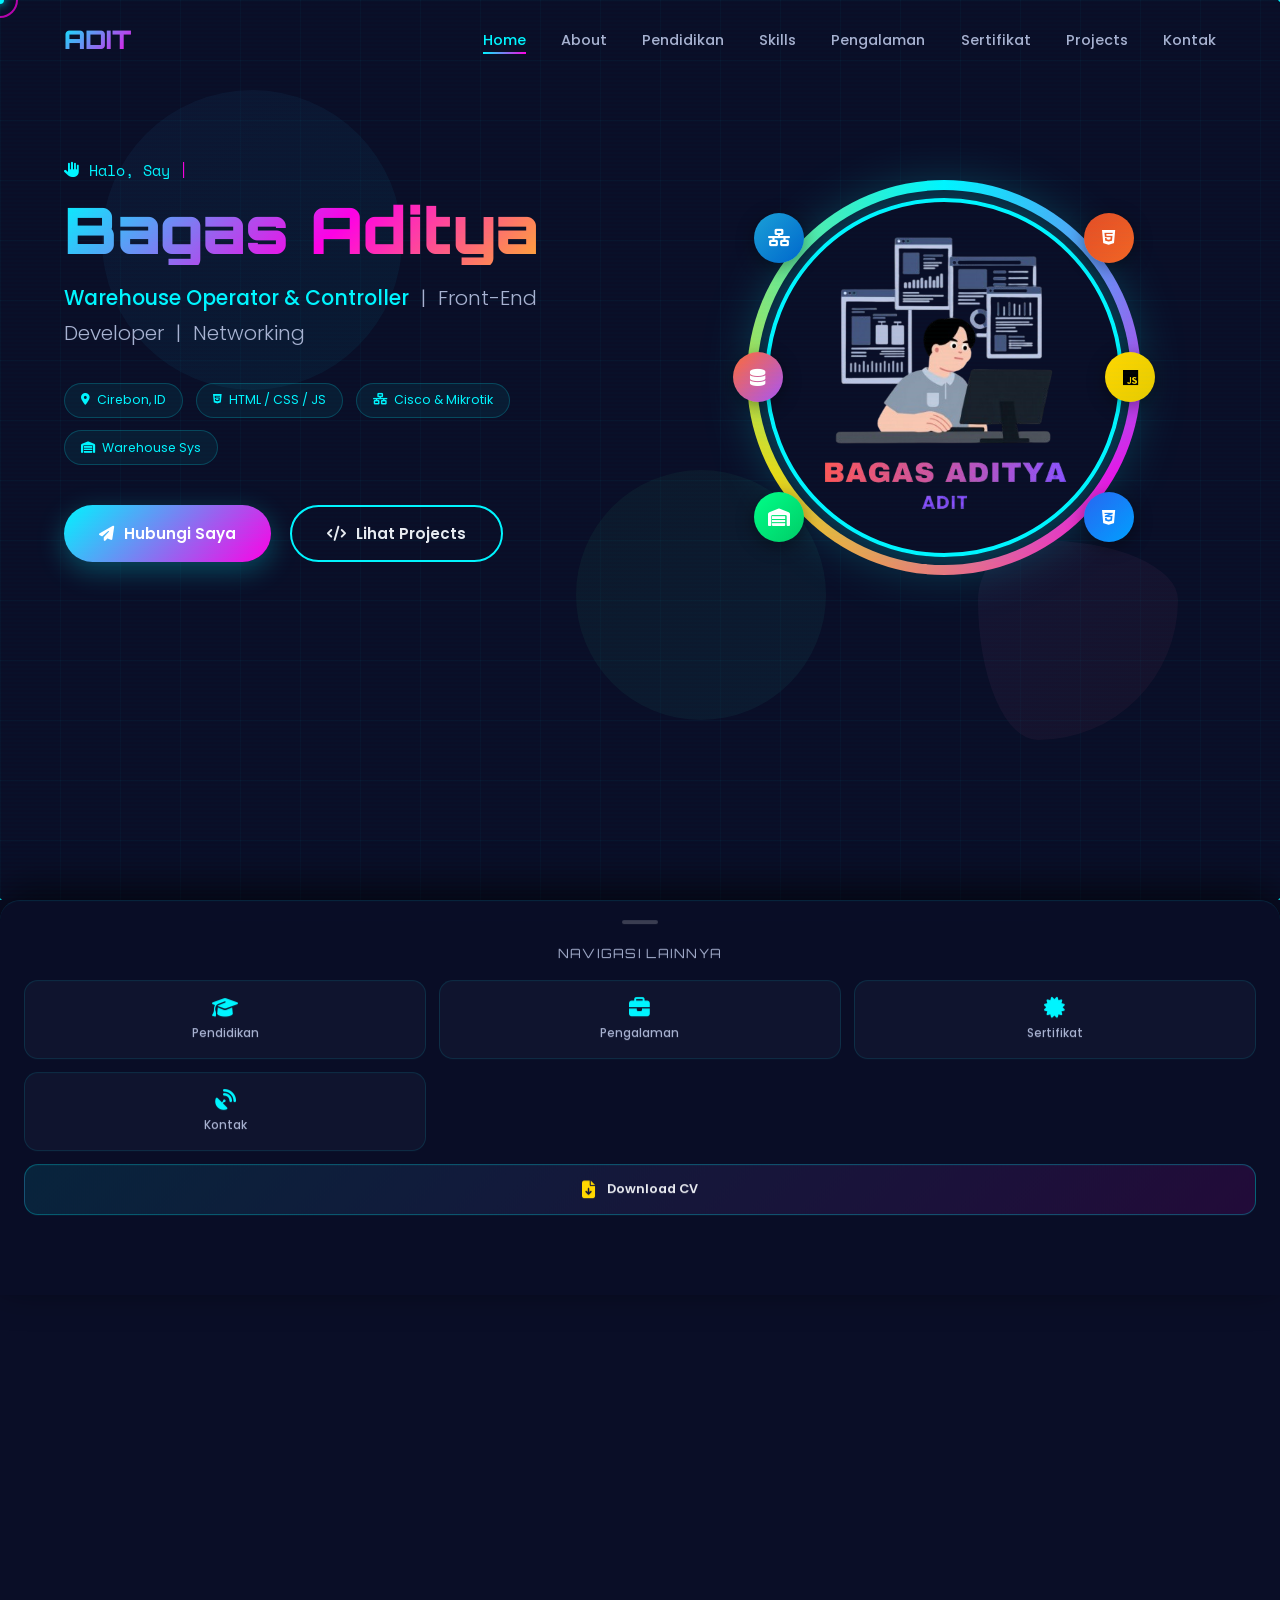
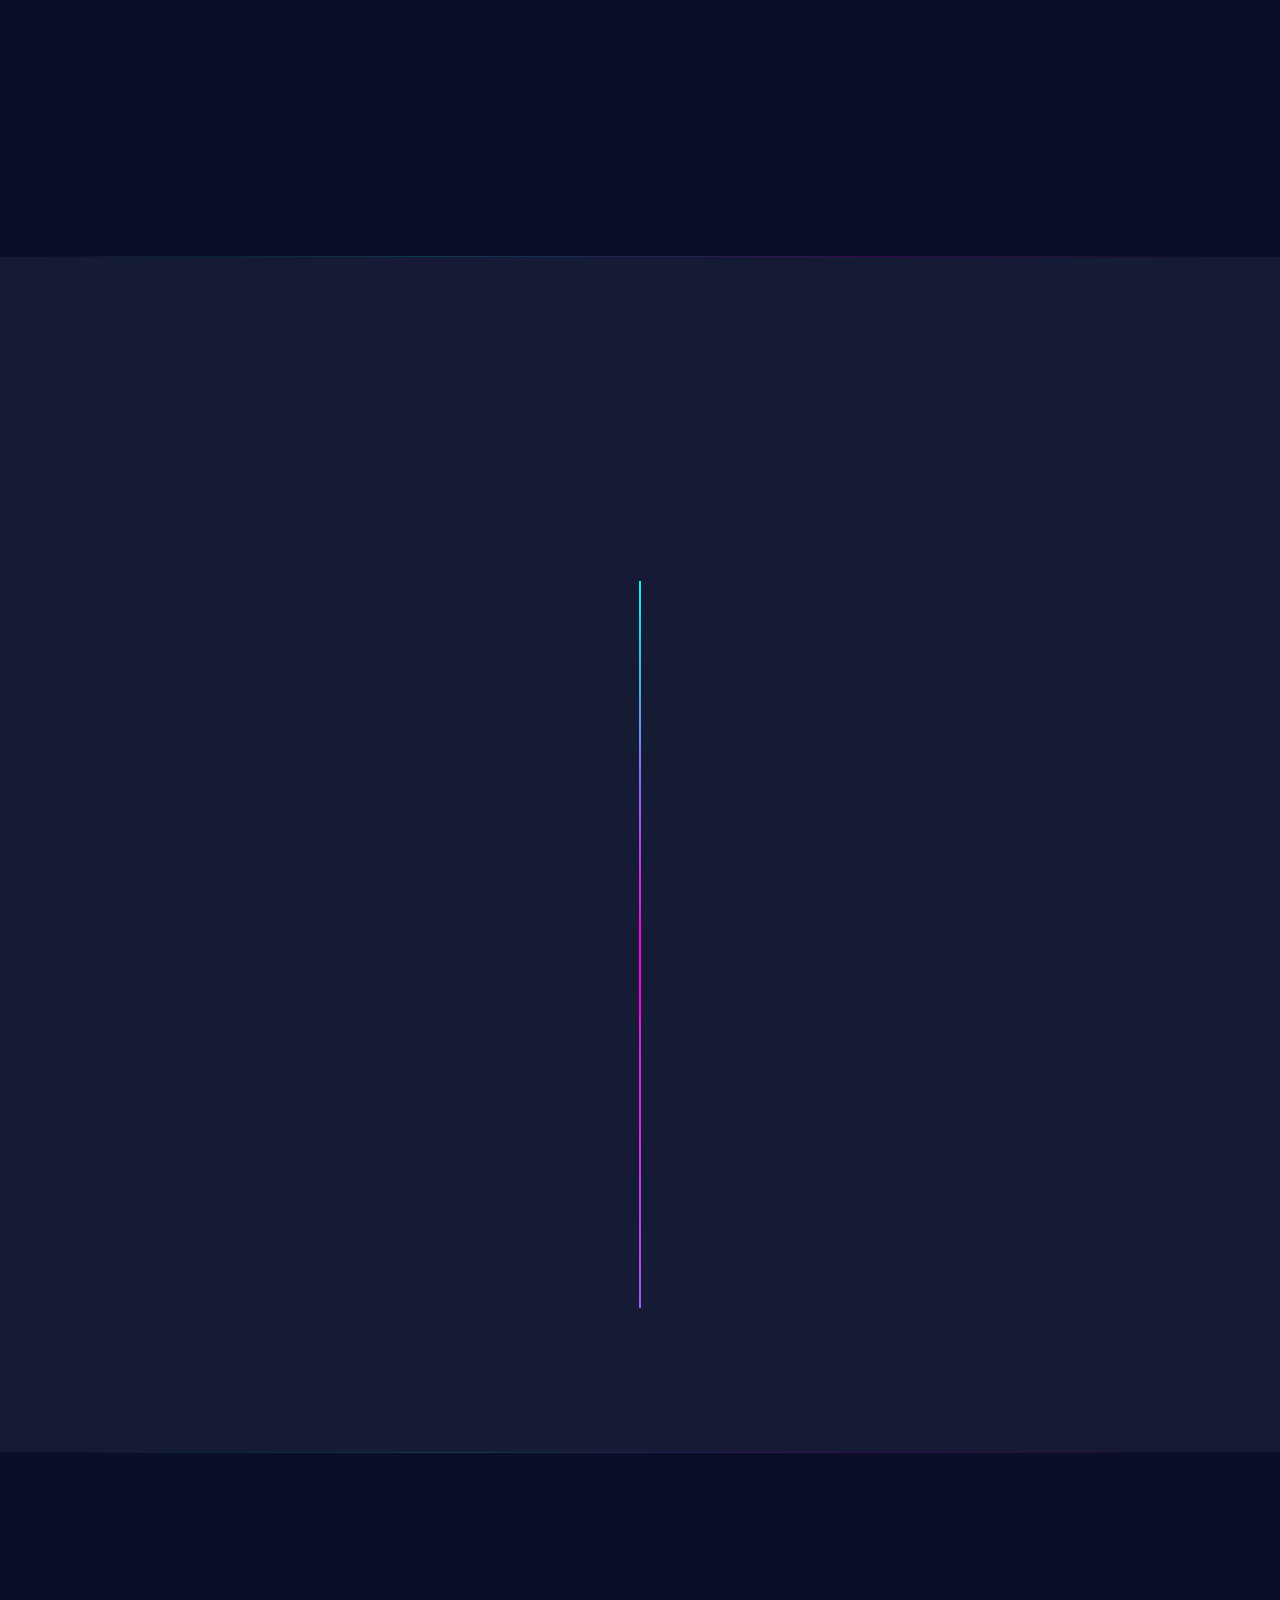
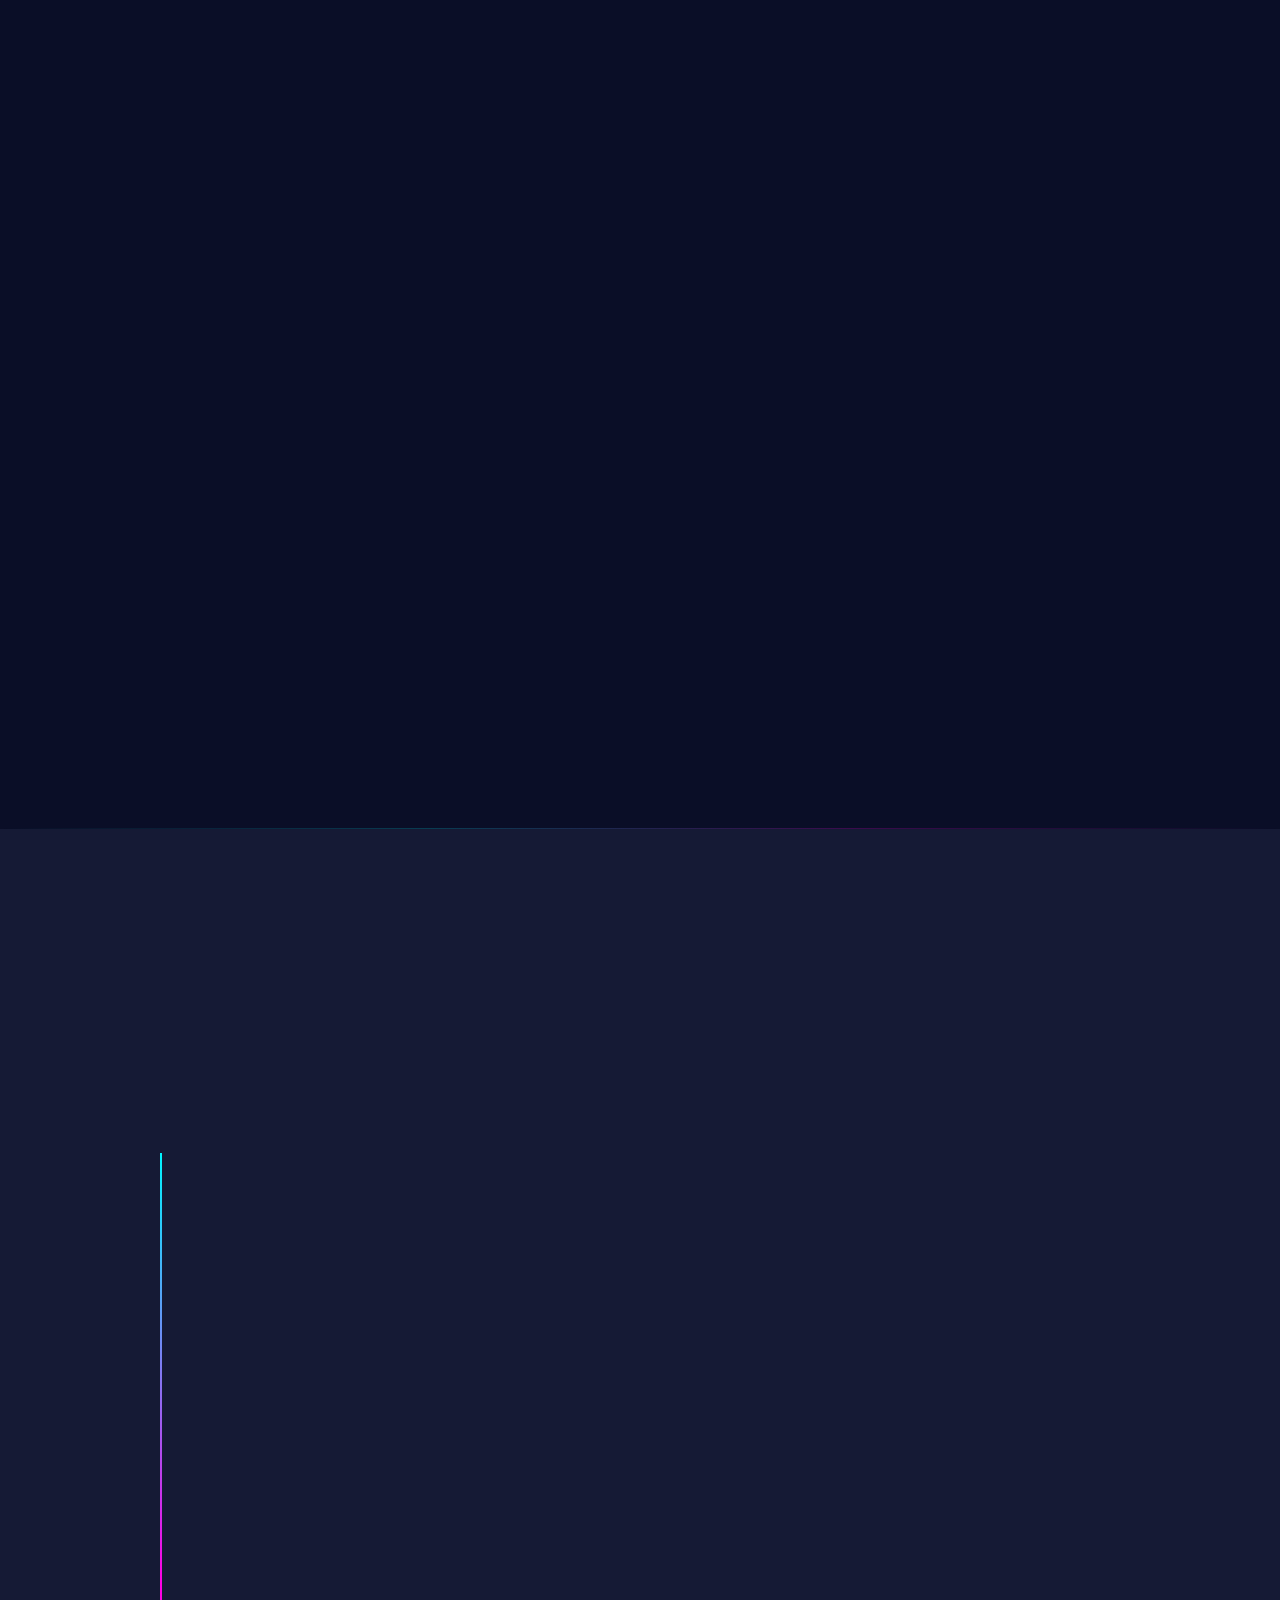
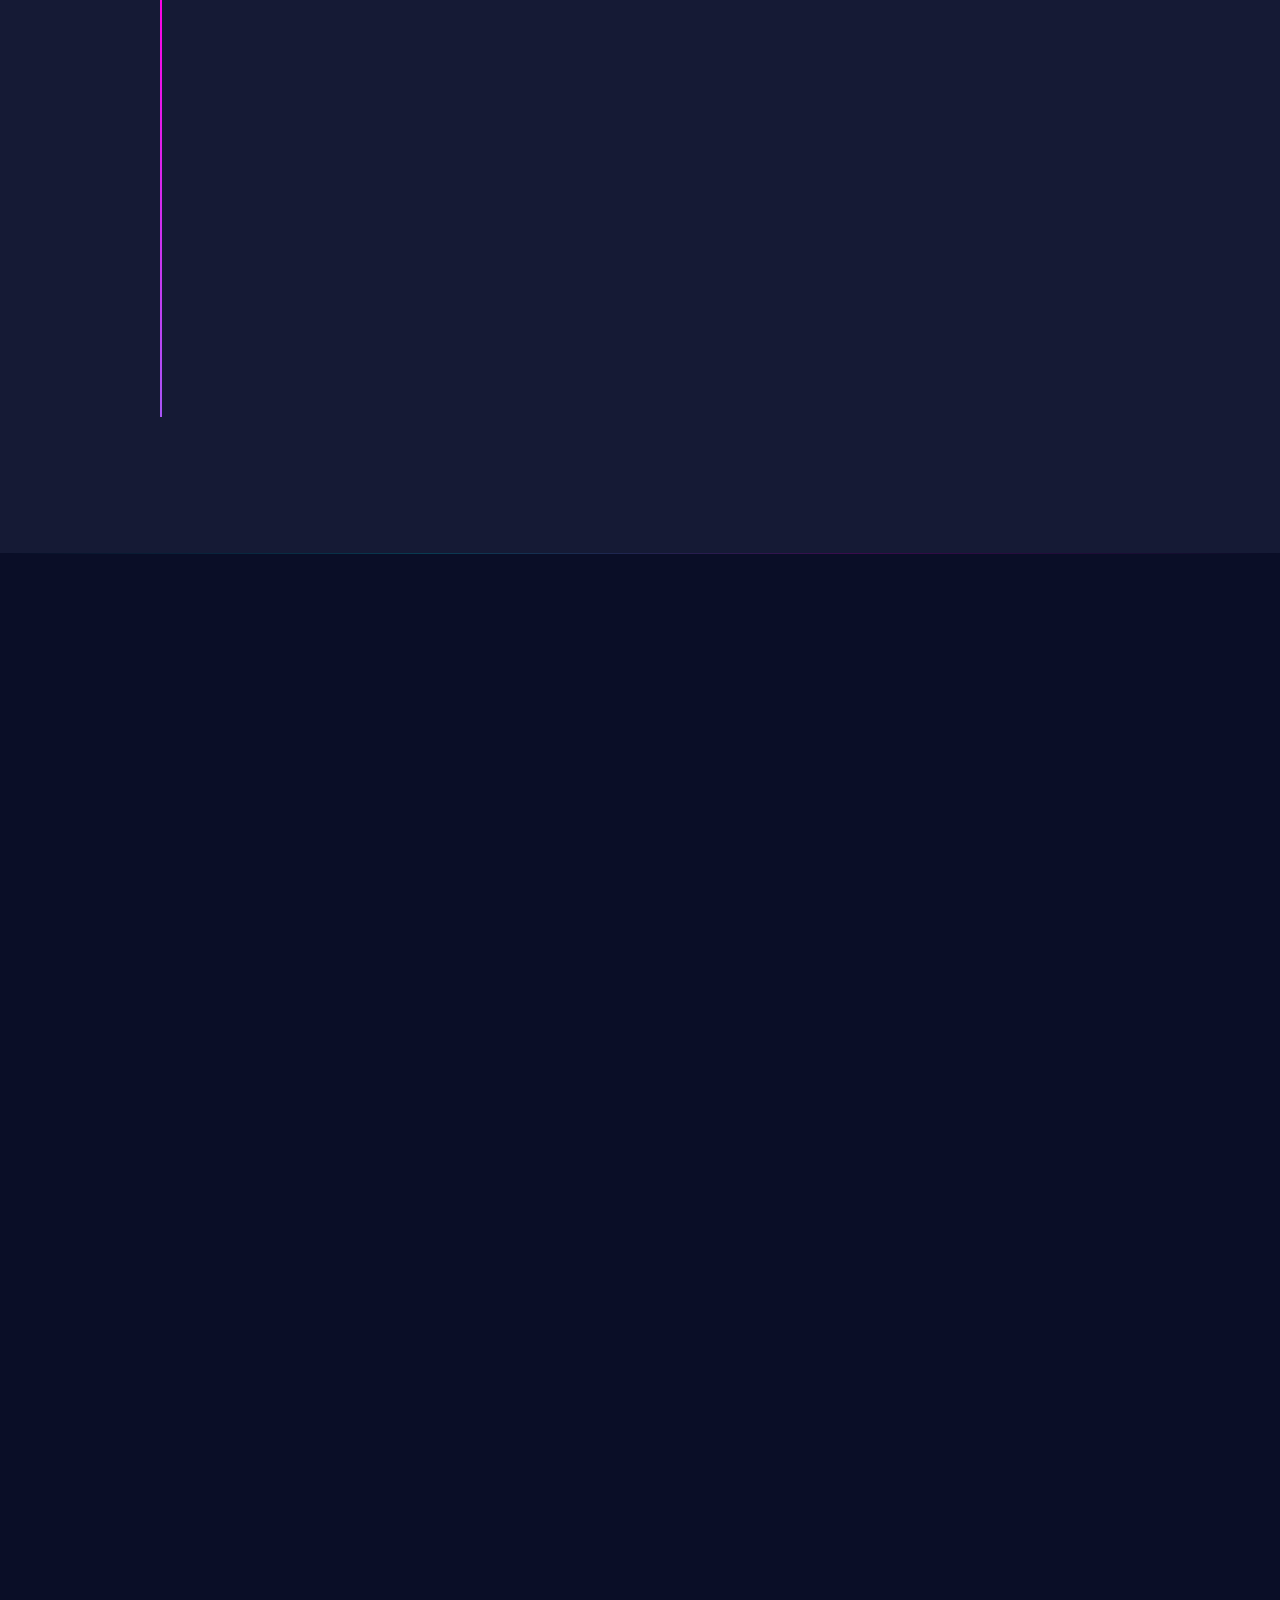
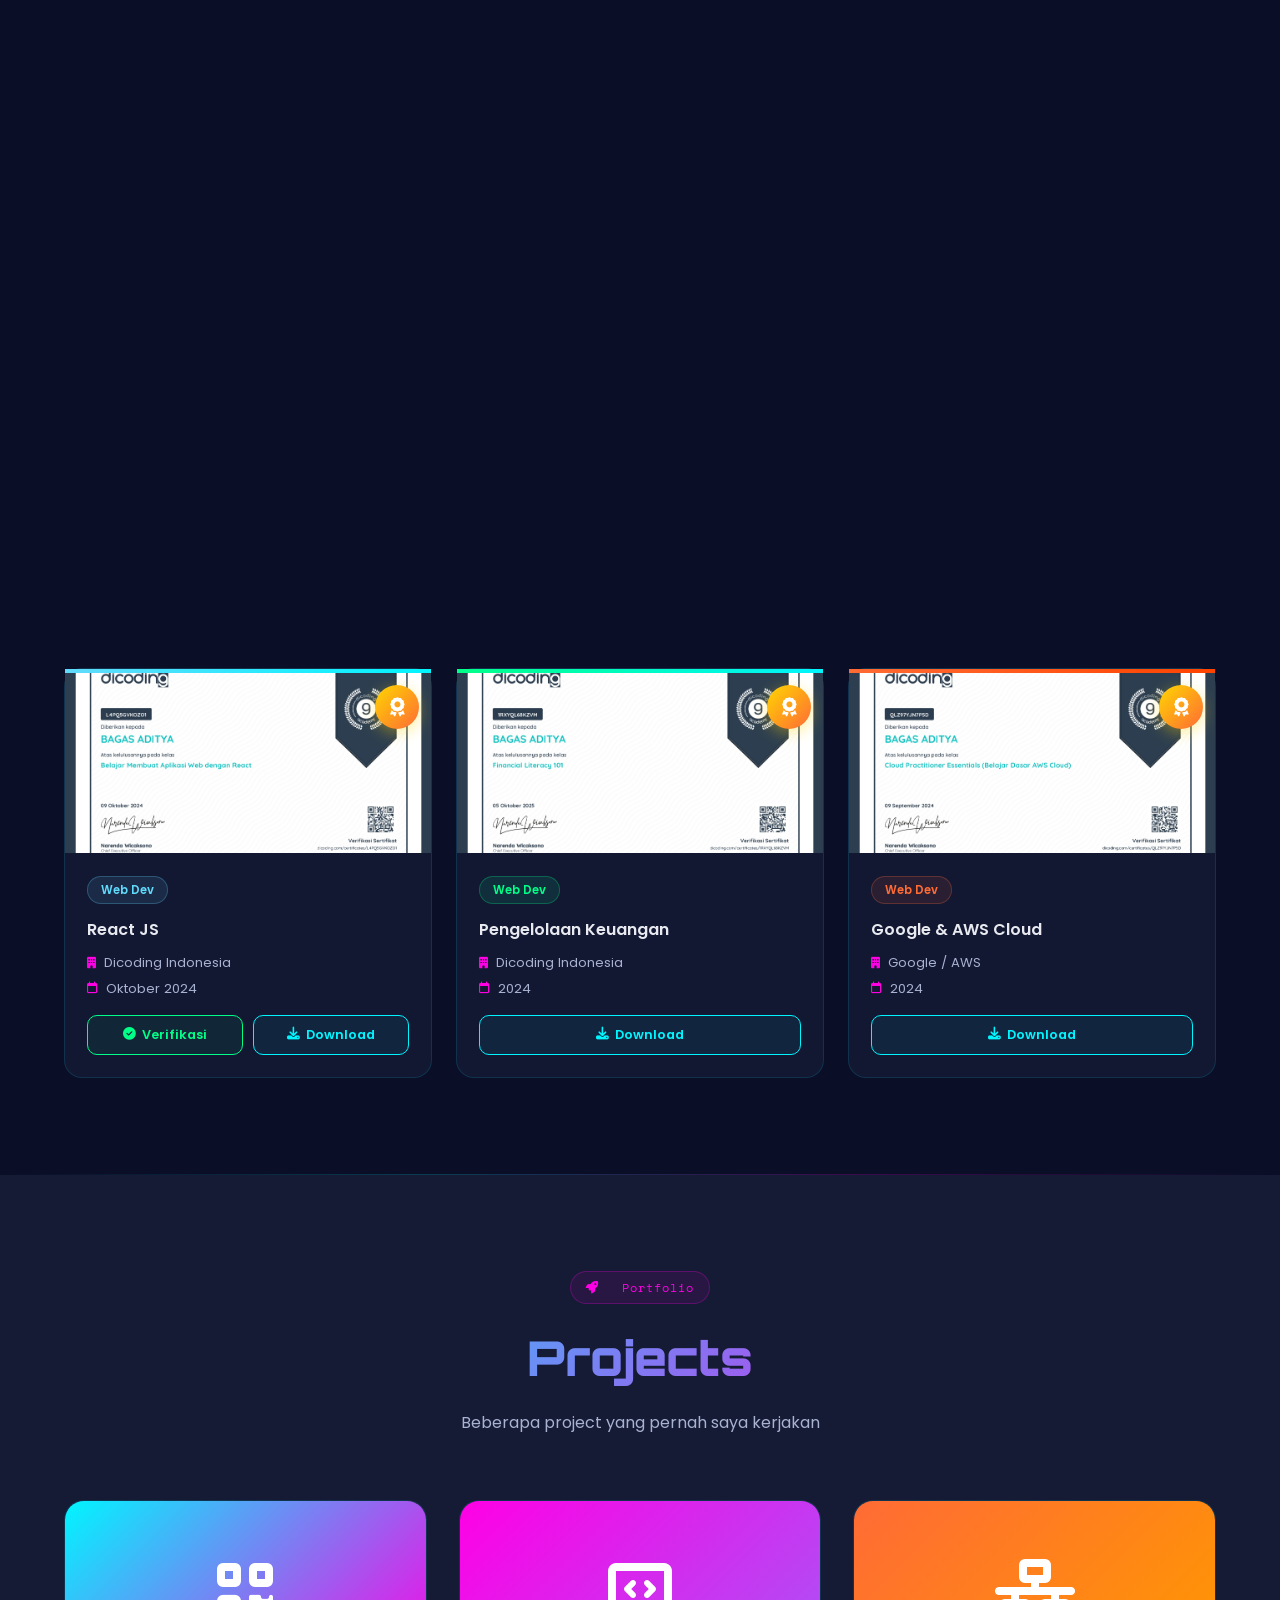
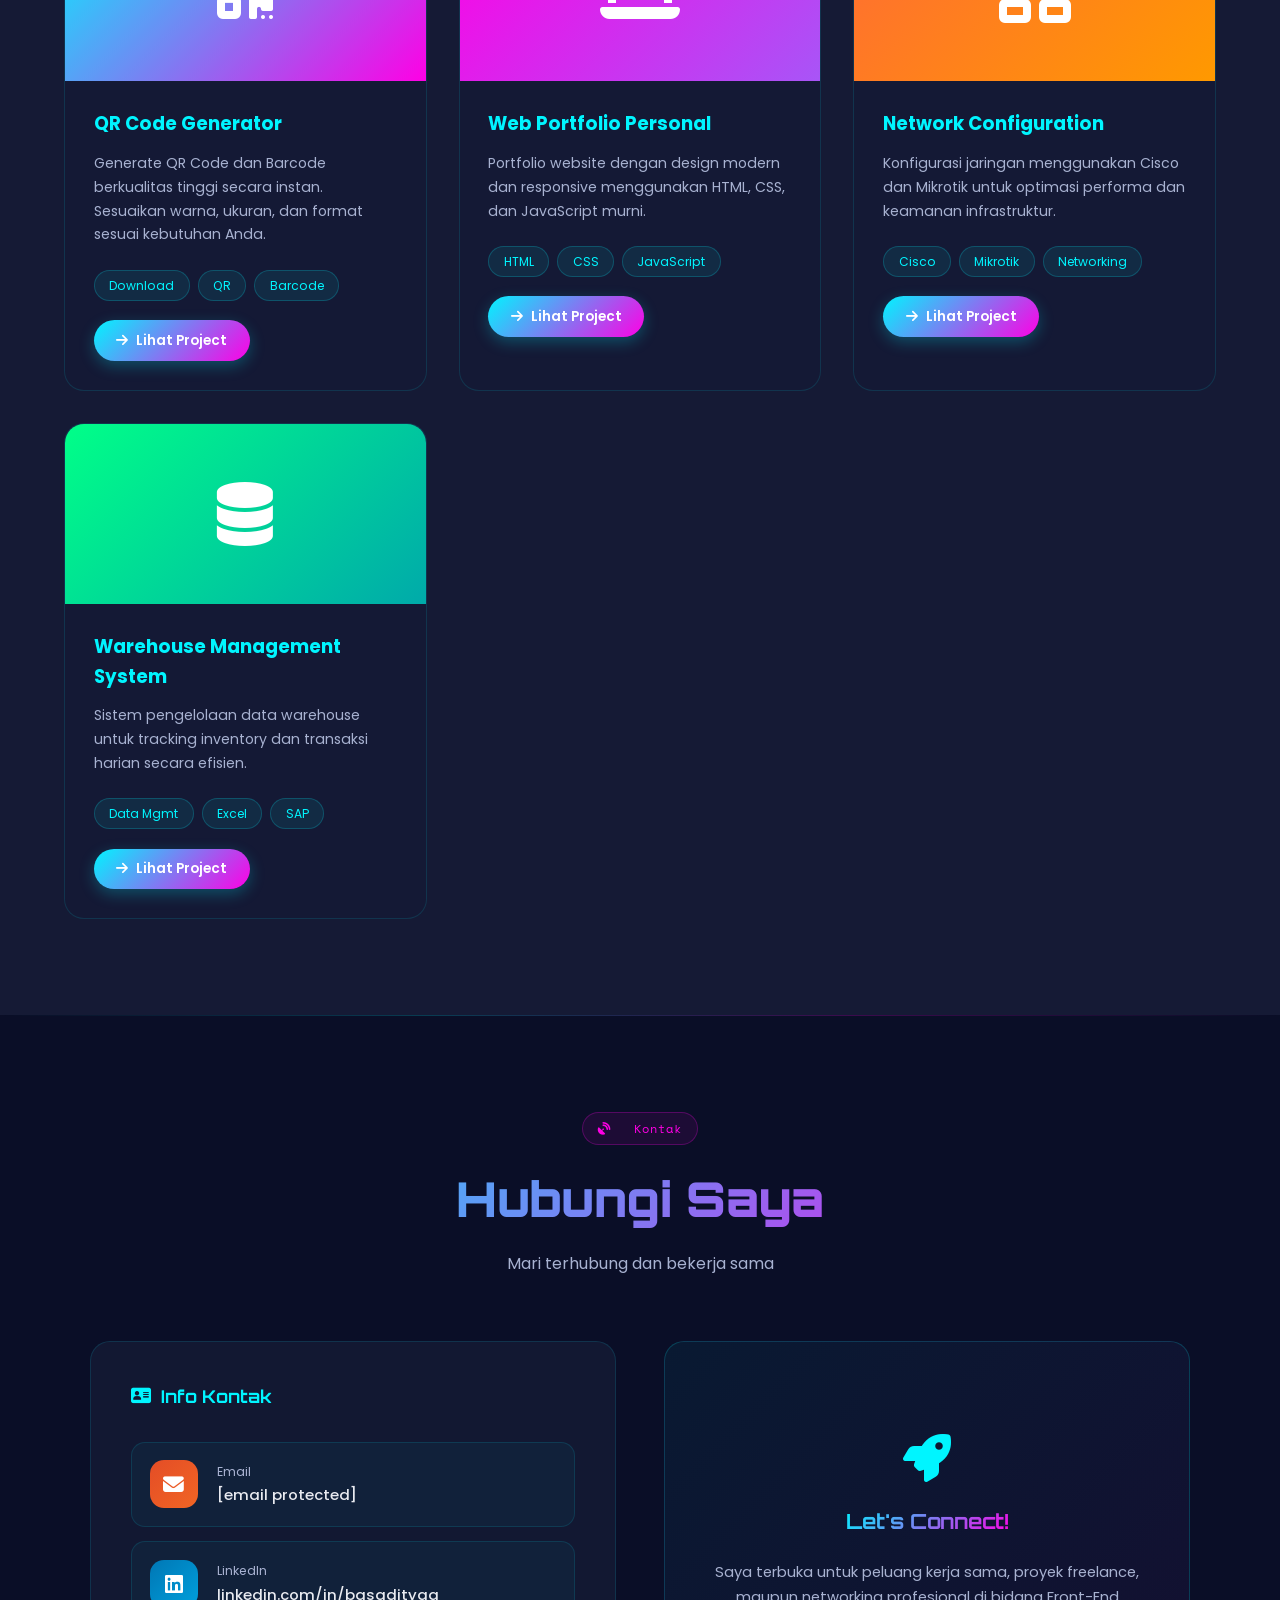
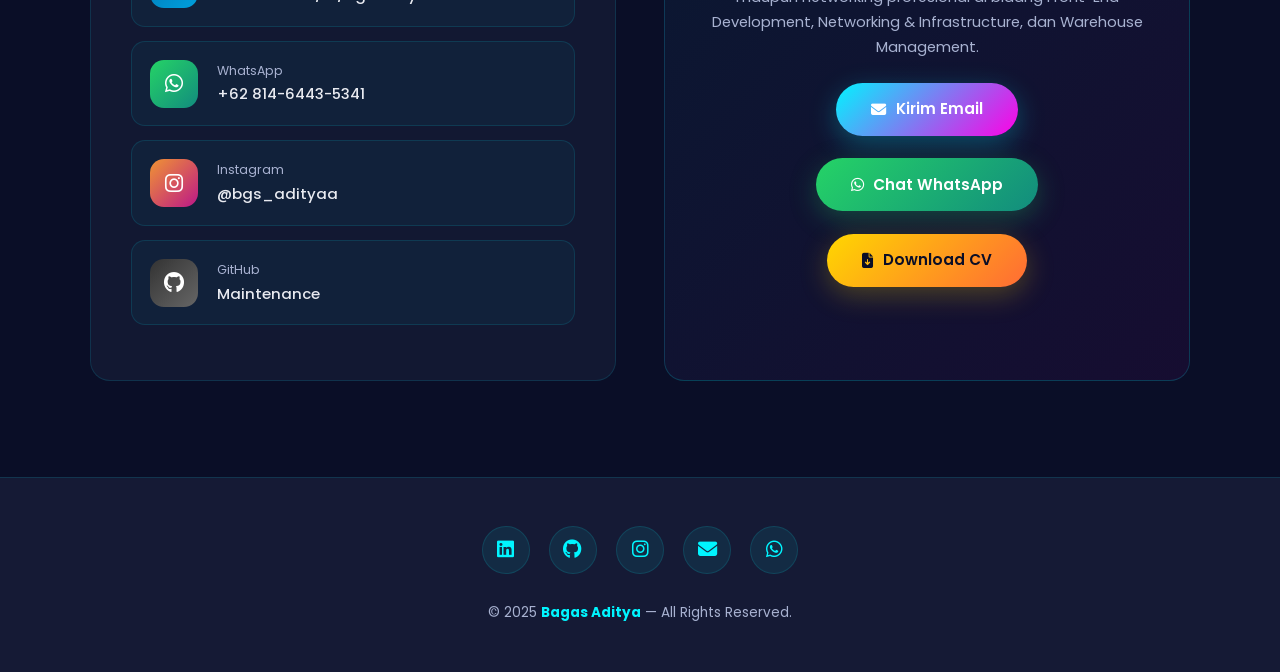
==== commit 25f3d26f: "Remove packing/picker/dispatch from the list Removed packing, picker, and dispatch item from the lis" ====
--- a/index.html
+++ b/index.html
@@ -298,7 +298,6 @@
             <li>Menjalankan sistem FIFO / FEFO / LIFO</li>
             <li>Penerimaan barang – Inbound / Receiving</li>
             <li>Stock Keeping Unit (SKU) &amp; Stock Opname</li>
-            <li>Packing / Picker / Dispatch</li>
             <li>Perbantuan All Job &amp; Teacher for New Manpower</li>
           </ul>
         </div>
@@ -813,4 +812,4 @@
 
 <script src="script.js"></script>
 </body>
-</html>+</html>
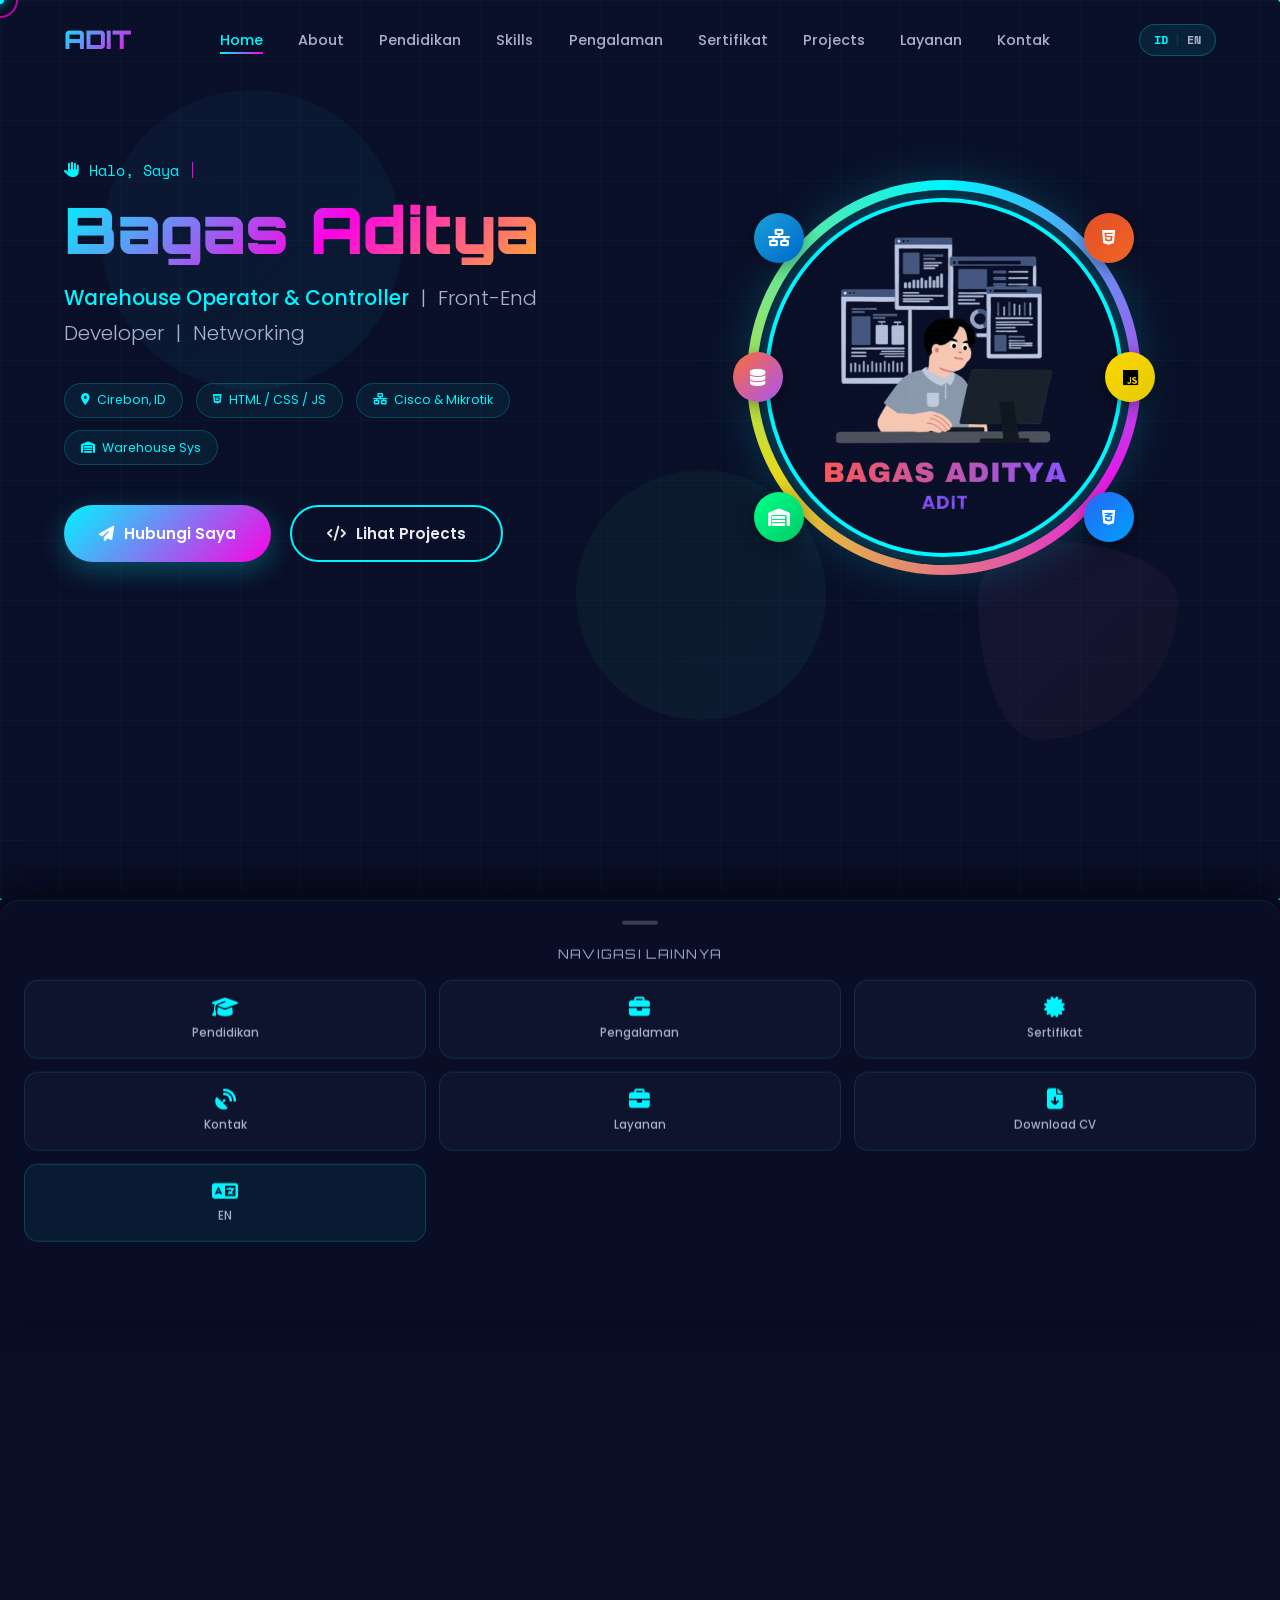
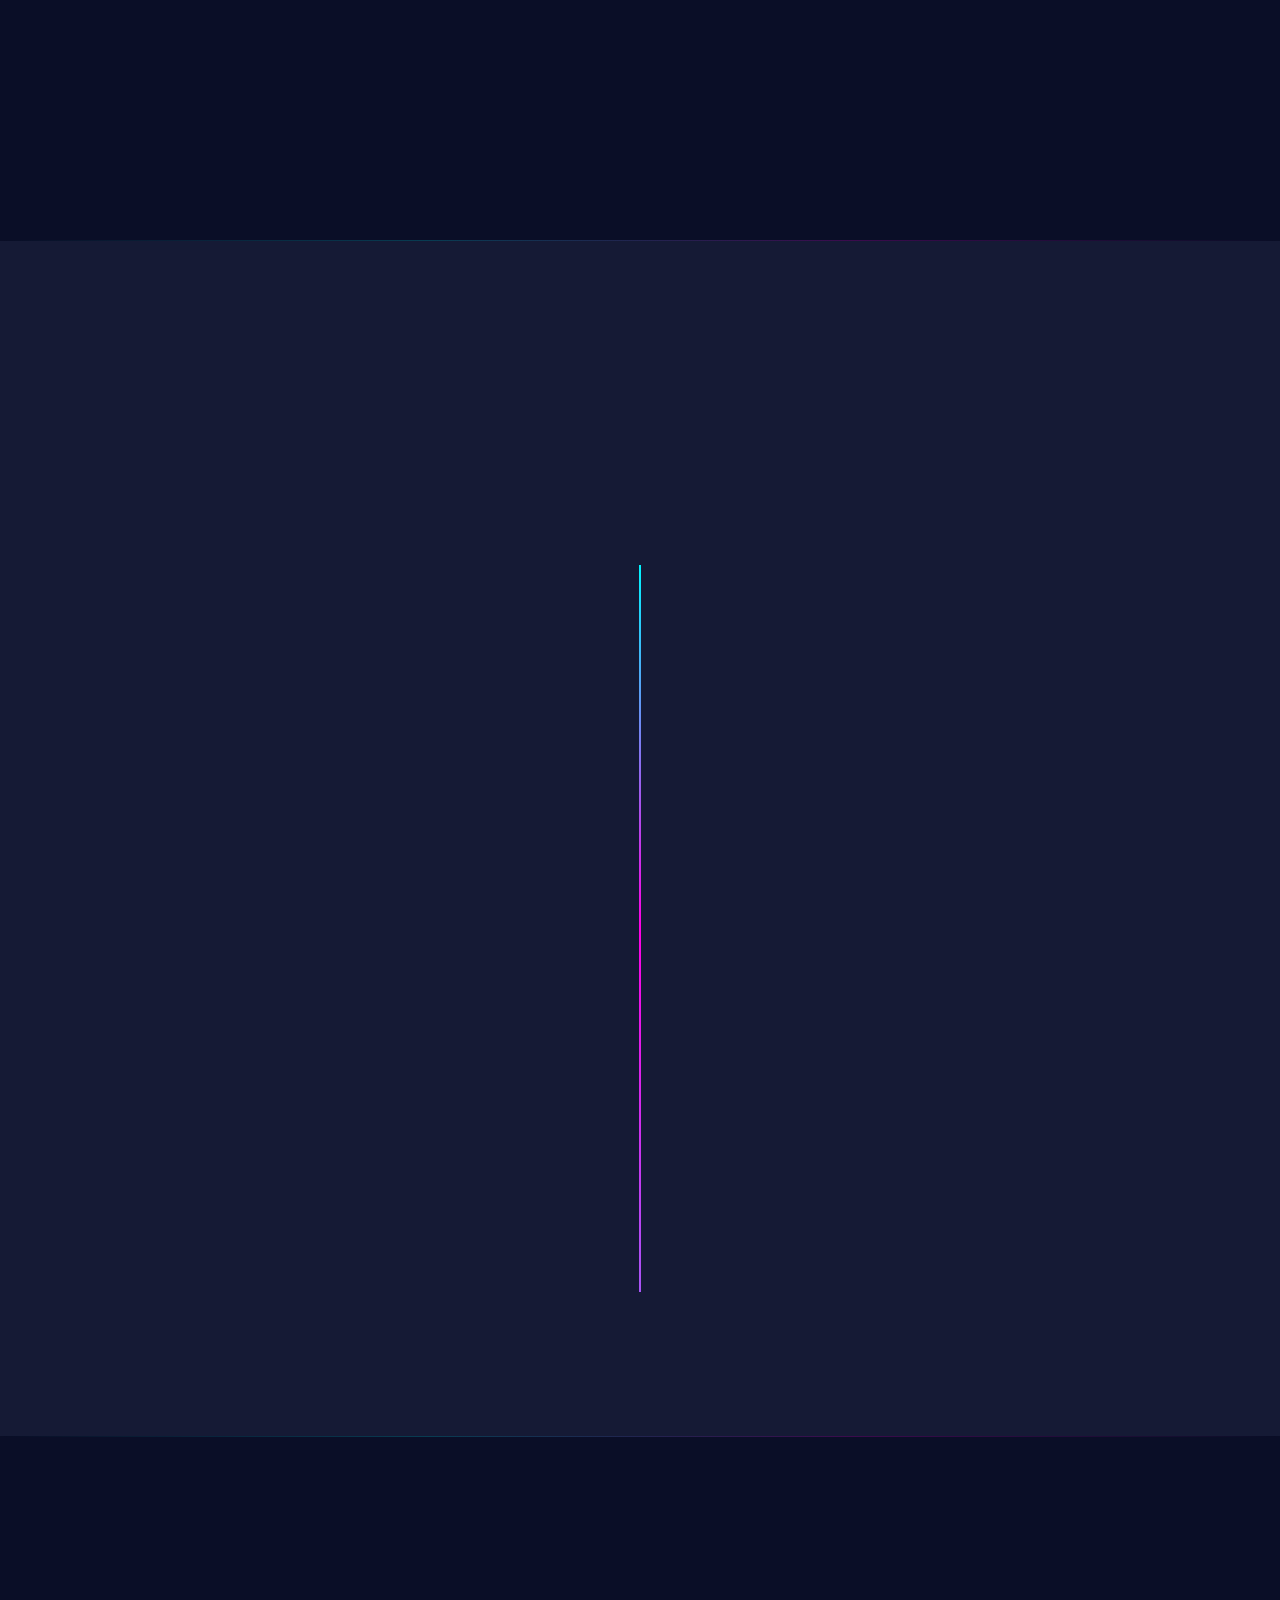
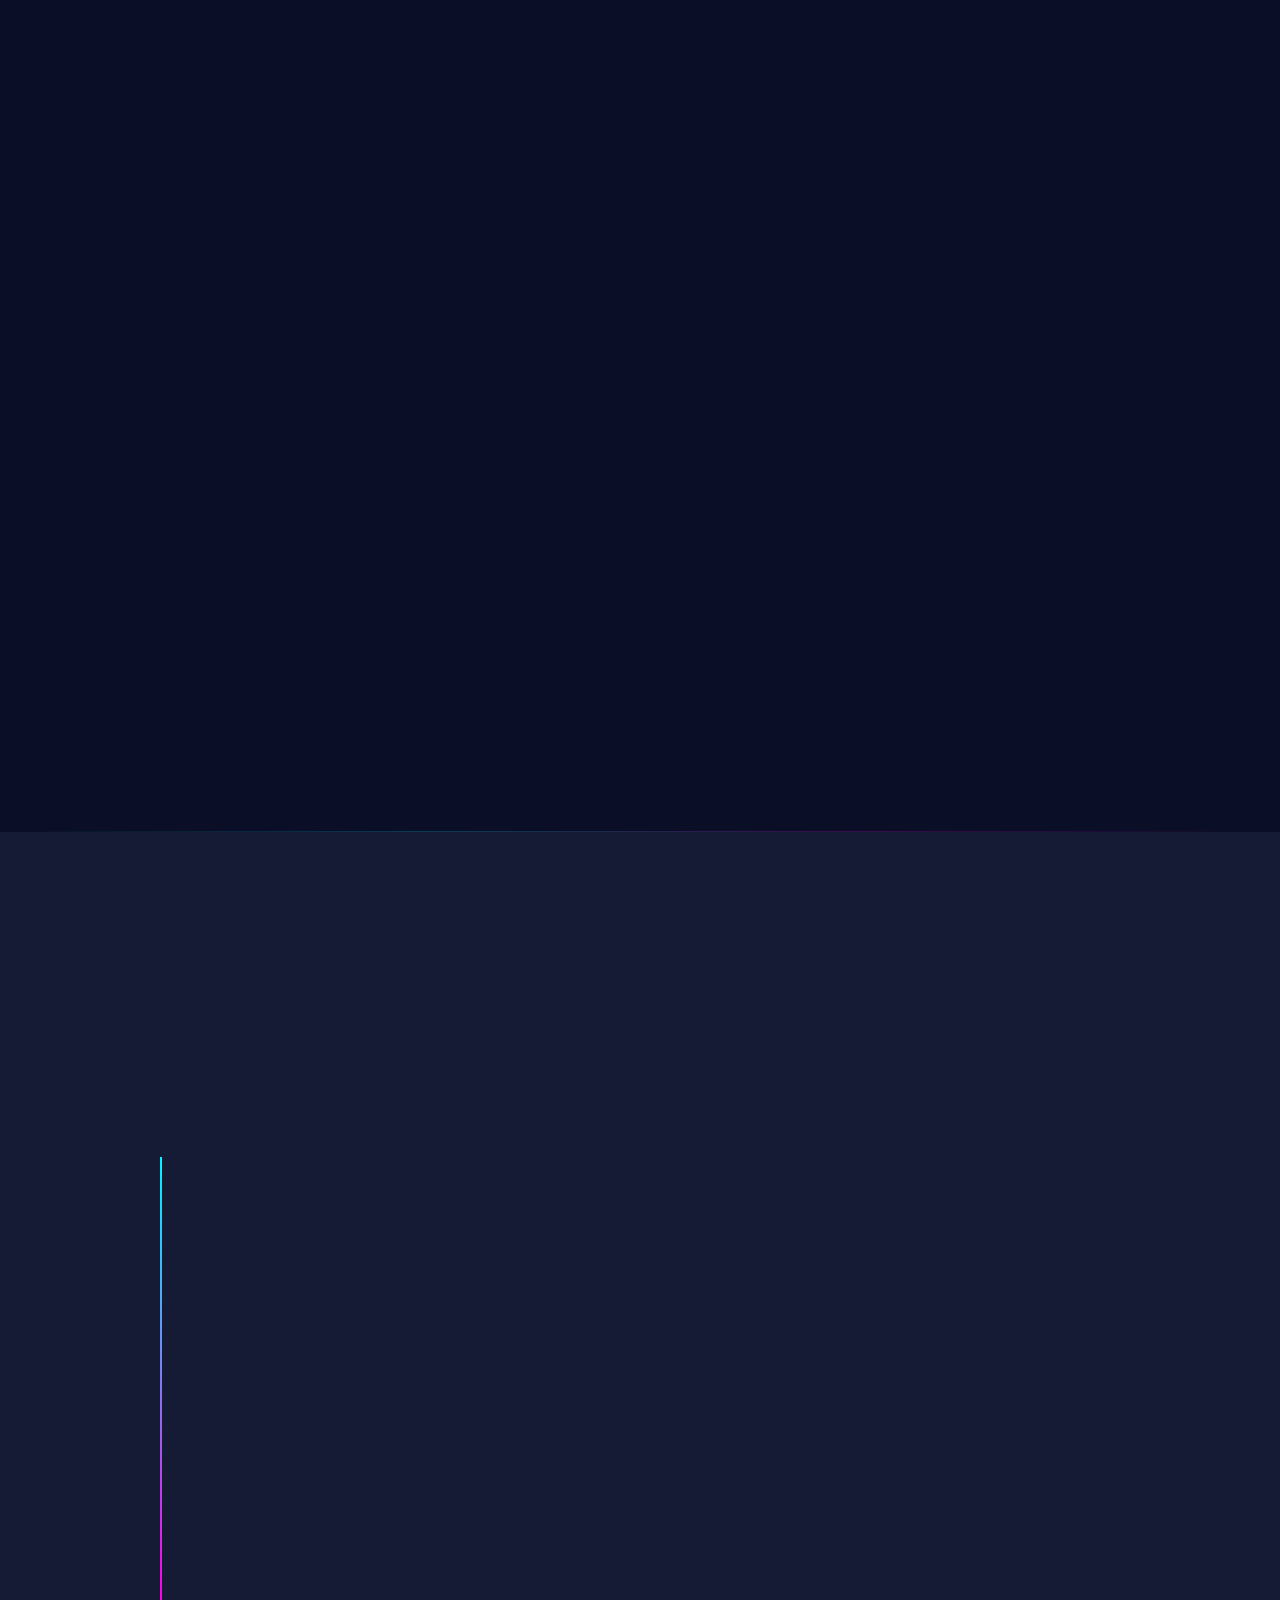
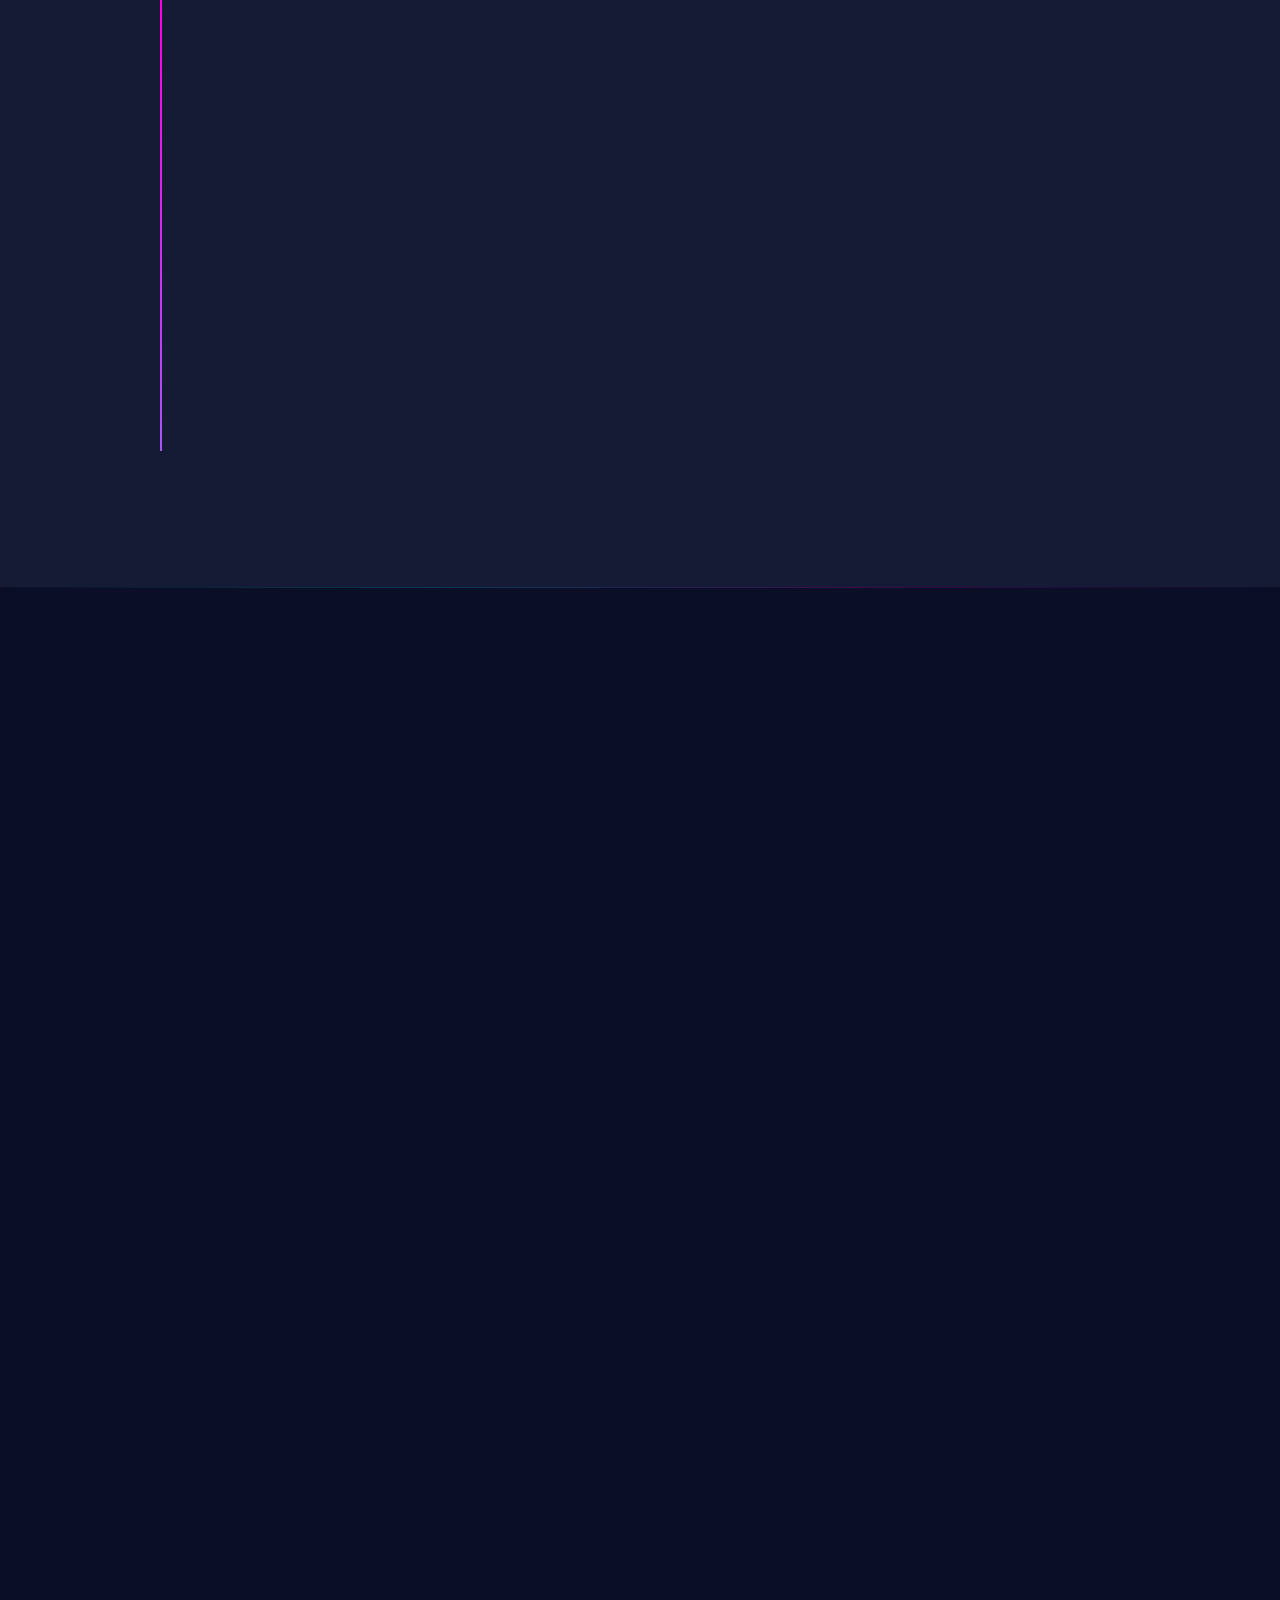
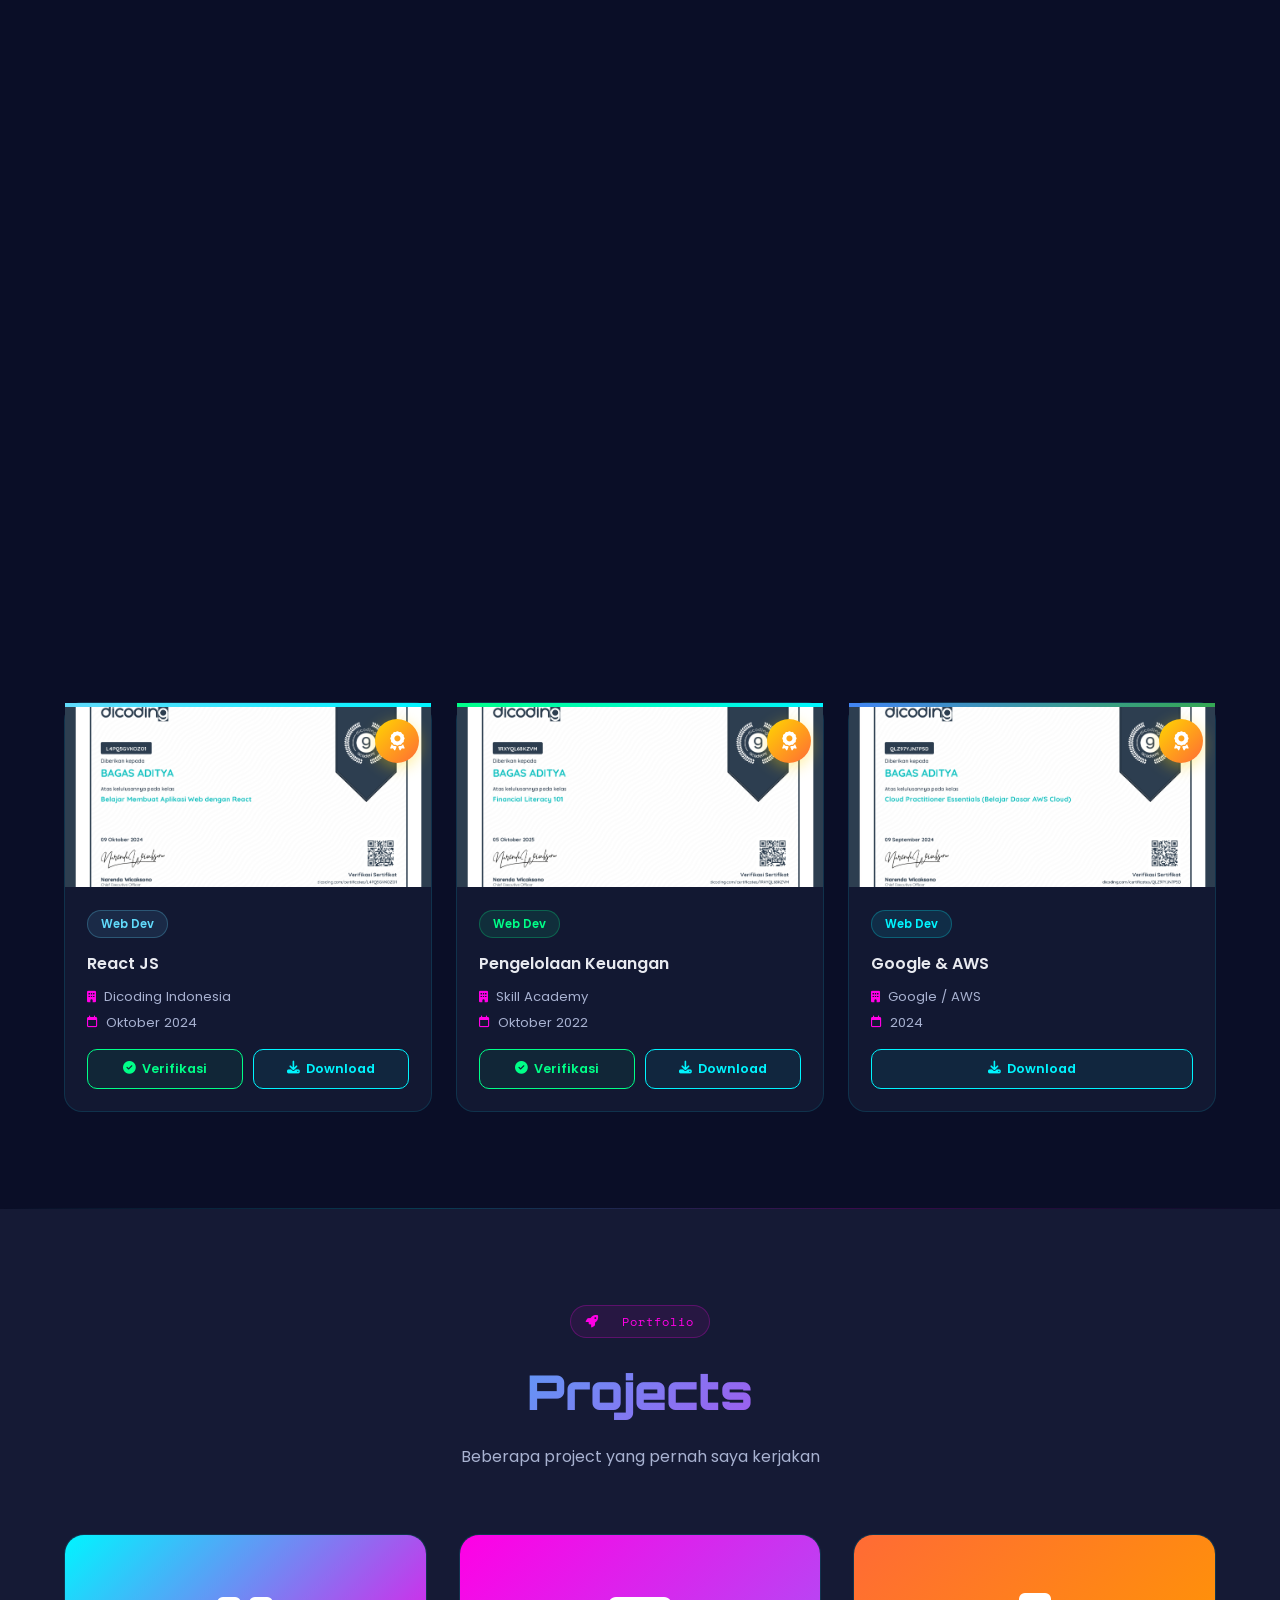
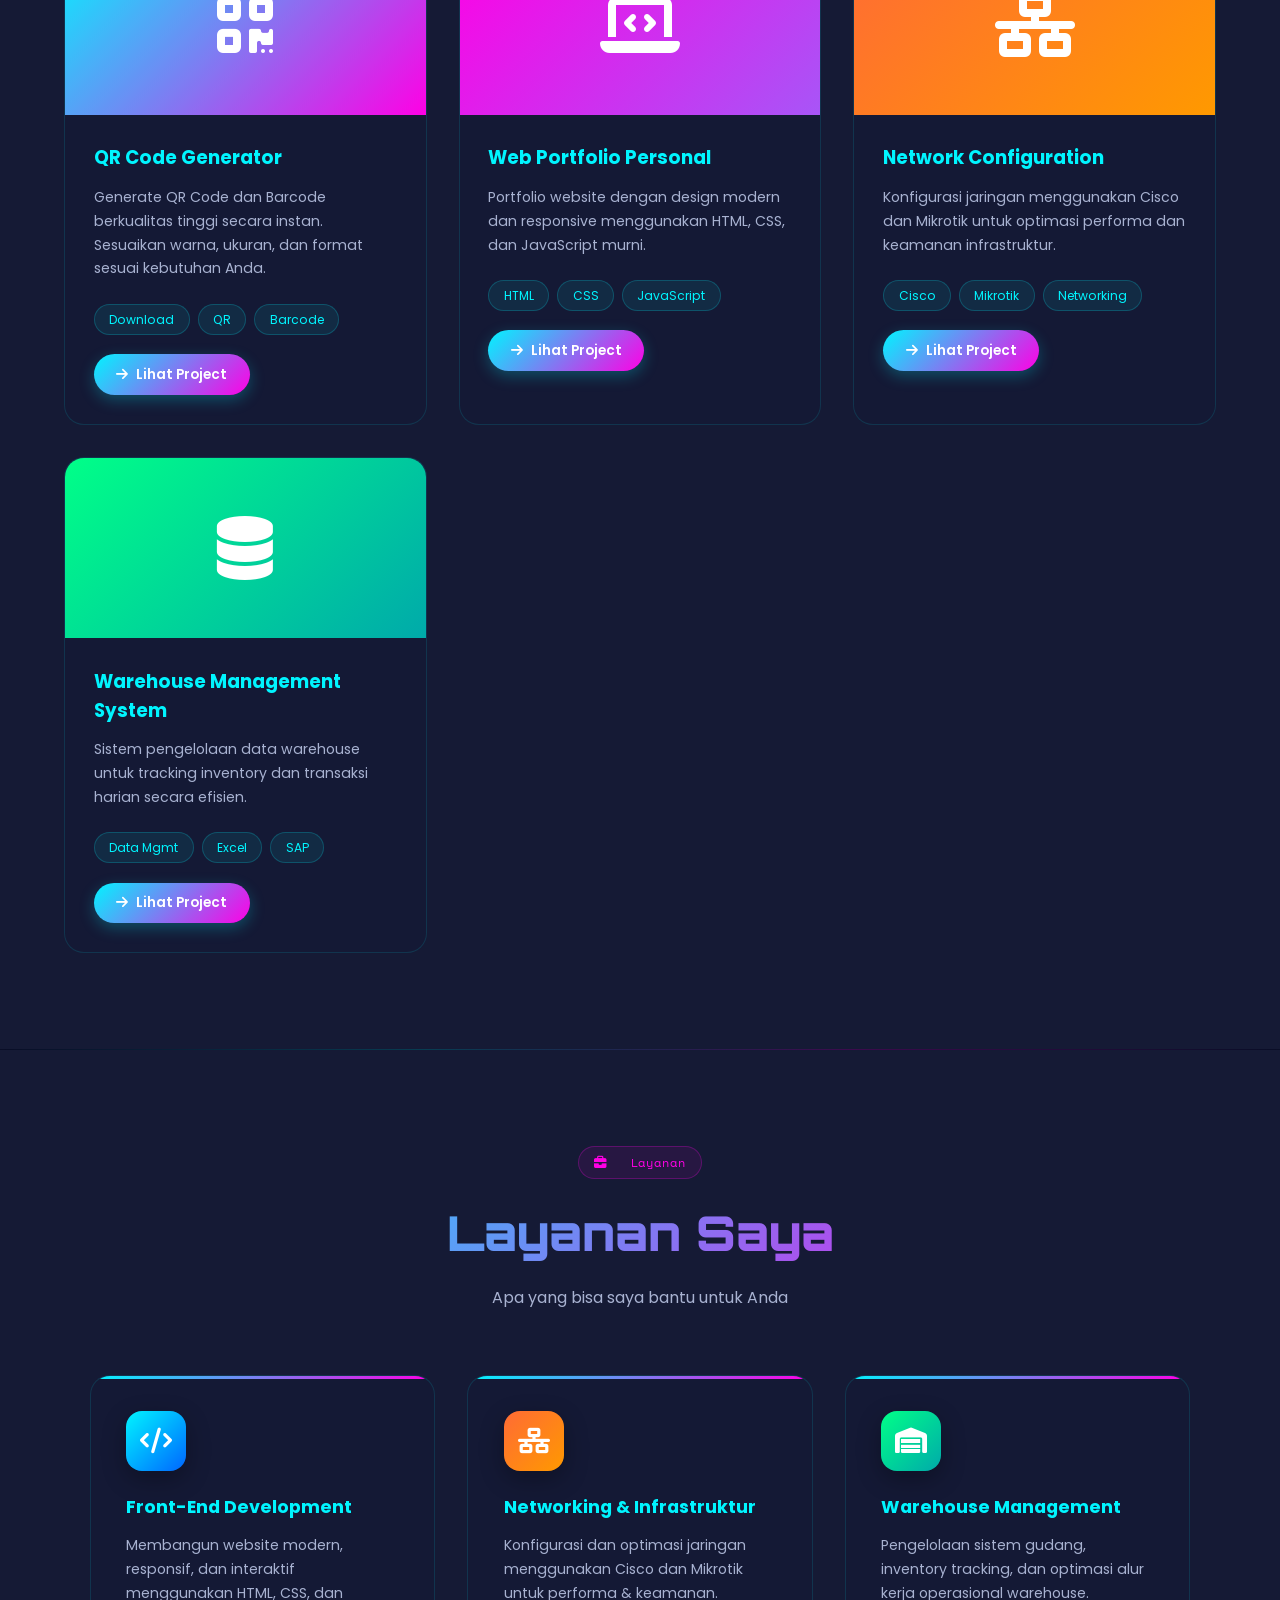
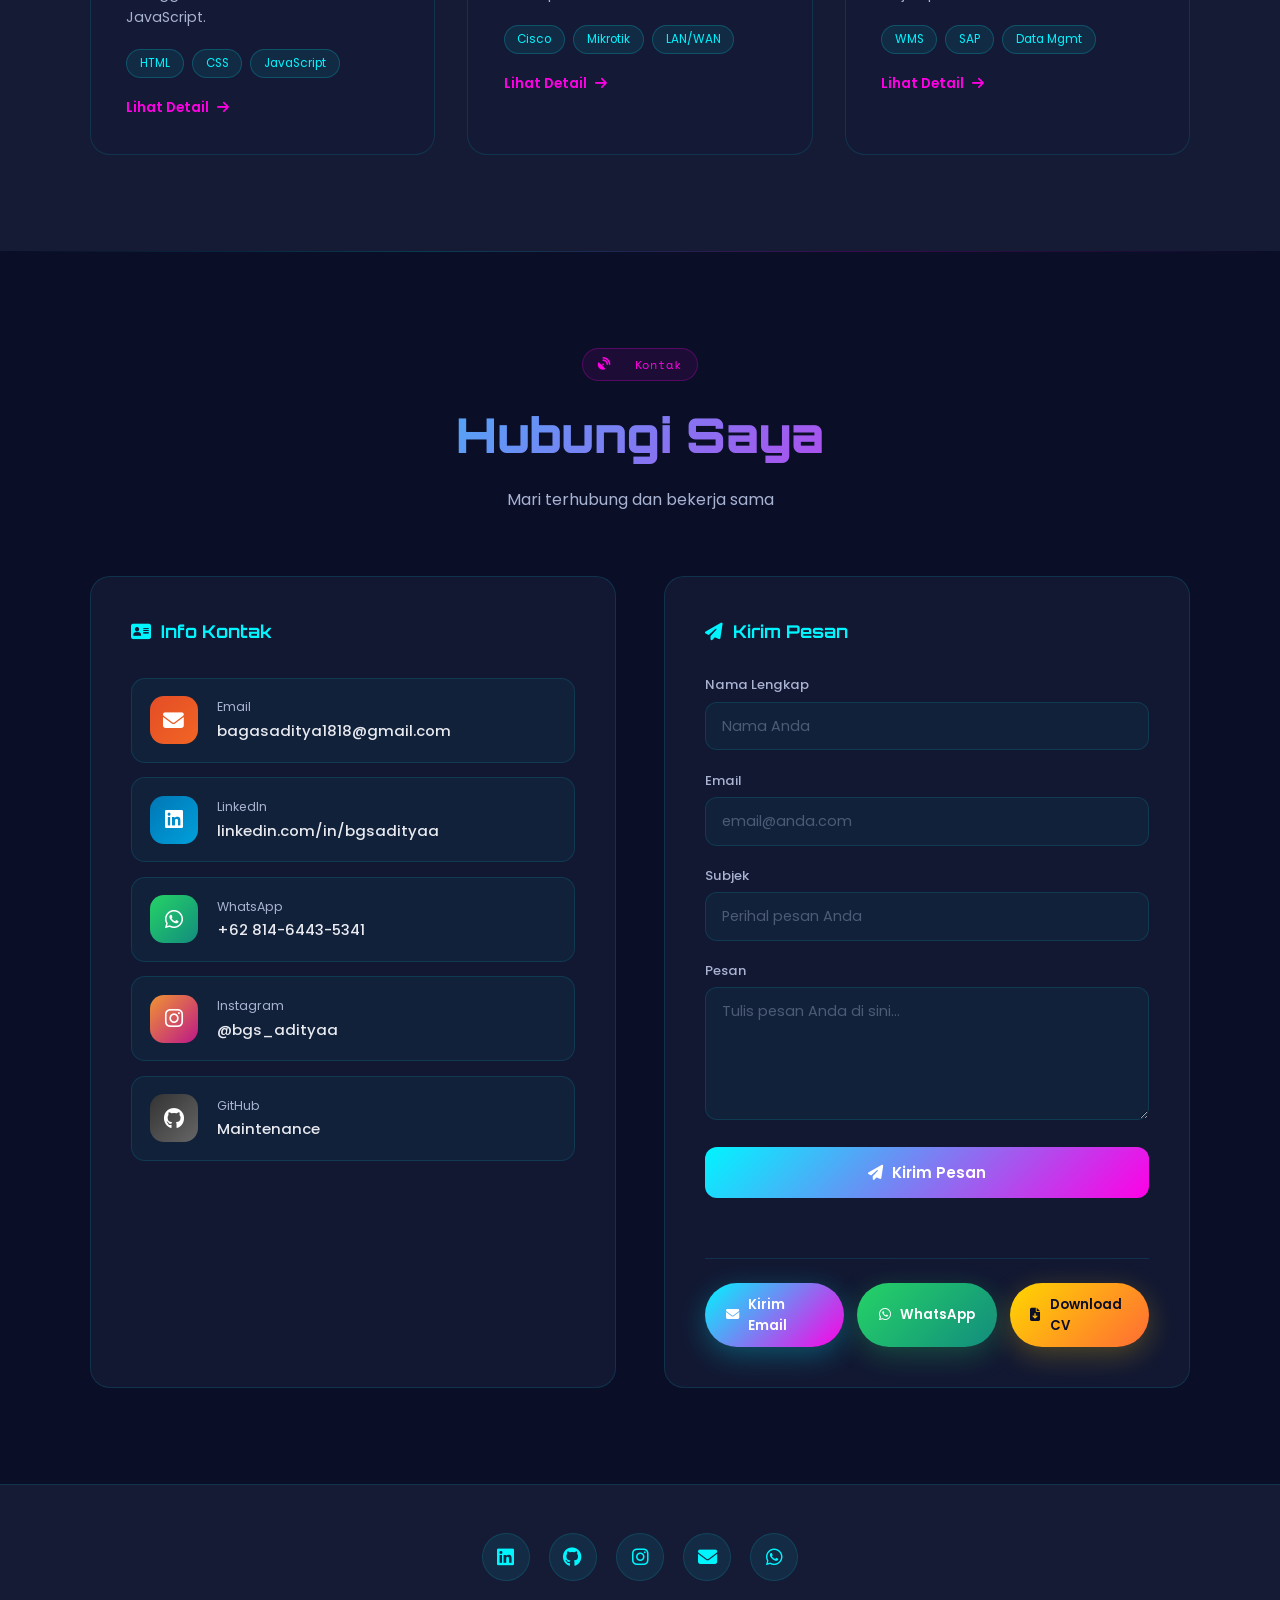
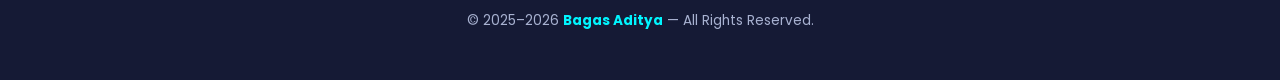
==== commit 00cfce7f: "Add files via upload" ====
--- a/index.html
+++ b/index.html
@@ -5,6 +5,16 @@
   <meta name="viewport" content="width=device-width, initial-scale=1.0" />
   <title>Bagas Aditya — Portfolio</title>
   <meta name="description" content="Portfolio Bagas Aditya — Warehouse Operator & Controller, Front-End Developer, Networking" />
+  <!-- Open Graph / Social Preview -->
+  <meta property="og:type" content="website" />
+  <meta property="og:title" content="Bagas Aditya — Portfolio" />
+  <meta property="og:description" content="Warehouse Operator & Controller | Front-End Developer | Networking — Cirebon, Indonesia" />
+  <meta property="og:image" content="logo.png" />
+  <meta property="og:url" content="https://bgsadityaa.github.io" />
+  <meta name="twitter:card" content="summary_large_image" />
+  <meta name="twitter:title" content="Bagas Aditya — Portfolio" />
+  <meta name="twitter:description" content="Warehouse Operator & Controller | Front-End Developer | Networking" />
+  <meta name="twitter:image" content="logo.png" />
   <link rel="icon" href="logo.png" type="image/x-icon" />
   <link rel="stylesheet" href="https://cdnjs.cloudflare.com/ajax/libs/font-awesome/6.5.0/css/all.min.css" />
   <link rel="stylesheet" href="style.css" />
@@ -40,14 +50,21 @@
     <a class="nav-logo" href="#home">ADIT</a>
     <ul class="nav-links">
       <li><a href="#home">Home</a></li>
-      <li><a href="#about">About</a></li>
-      <li><a href="#education">Pendidikan</a></li>
+      <li><a href="#about"    data-id="About"       data-en="About">About</a></li>
+      <li><a href="#education" data-id="Pendidikan"  data-en="Education">Pendidikan</a></li>
       <li><a href="#skills">Skills</a></li>
-      <li><a href="#experience">Pengalaman</a></li>
-      <li><a href="#certificates">Sertifikat</a></li>
+      <li><a href="#experience" data-id="Pengalaman" data-en="Experience">Pengalaman</a></li>
+      <li><a href="#certificates" data-id="Sertifikat" data-en="Certificates">Sertifikat</a></li>
       <li><a href="#projects">Projects</a></li>
-      <li><a href="#contact">Kontak</a></li>
+      <li><a href="#services" data-id="Layanan"     data-en="Services">Layanan</a></li>
+      <li><a href="#contact"  data-id="Kontak"      data-en="Contact">Kontak</a></li>
     </ul>
+    <!-- Language Toggle Desktop -->
+    <button class="lang-toggle" id="langToggle" onclick="toggleLang()">
+      <span class="lang-id">ID</span>
+      <span class="lang-sep">|</span>
+      <span class="lang-en">EN</span>
+    </button>
   </nav>
 
   <!-- ── BOTTOM NAV (mobile) ──────────────────────────────── -->
@@ -59,7 +76,7 @@
       </a>
       <a class="bnav-item" data-target="about" href="#about">
         <i class="fa-solid fa-user"></i>
-        <span>About</span>
+        <span data-id="About" data-en="About">About</span>
       </a>
       <a class="bnav-item" data-target="skills" href="#skills">
         <i class="fa-solid fa-bolt"></i>
@@ -71,7 +88,7 @@
       </a>
       <button class="bnav-item" id="bnav-more" type="button">
         <i class="fa-solid fa-grid-2"></i>
-        <span>Lainnya</span>
+        <span data-id="Lainnya" data-en="More">Lainnya</span>
       </button>
     </div>
   </nav>
@@ -79,28 +96,37 @@
   <!-- ── MORE DRAWER (mobile) ─────────────────────────────── -->
   <div id="more-drawer">
     <div class="drawer-handle"></div>
-    <div class="drawer-title">NAVIGASI LAINNYA</div>
+    <div class="drawer-title" data-id="NAVIGASI LAINNYA" data-en="MORE NAVIGATION">NAVIGASI LAINNYA</div>
     <div class="drawer-grid">
       <a class="drawer-item" data-target="education" href="#education">
         <i class="fa-solid fa-graduation-cap"></i>
-        <span>Pendidikan</span>
+        <span data-id="Pendidikan" data-en="Education">Pendidikan</span>
       </a>
       <a class="drawer-item" data-target="experience" href="#experience">
         <i class="fa-solid fa-briefcase"></i>
-        <span>Pengalaman</span>
+        <span data-id="Pengalaman" data-en="Experience">Pengalaman</span>
       </a>
       <a class="drawer-item" data-target="certificates" href="#certificates">
         <i class="fa-solid fa-certificate"></i>
-        <span>Sertifikat</span>
+        <span data-id="Sertifikat" data-en="Certificates">Sertifikat</span>
       </a>
       <a class="drawer-item" data-target="contact" href="#contact">
         <i class="fa-solid fa-satellite-dish"></i>
-        <span>Kontak</span>
+        <span data-id="Kontak" data-en="Contact">Kontak</span>
+      </a>
+      <a class="drawer-item" data-target="services" href="#services">
+        <i class="fa-solid fa-briefcase"></i>
+        <span data-id="Layanan" data-en="Services">Layanan</span>
       </a>
       <a class="drawer-item cv-dl" href="CV_Bagas Aditya.pdf" download>
         <i class="fa-solid fa-file-arrow-down"></i>
         <span>Download CV</span>
       </a>
+      <!-- Language Toggle Mobile -->
+      <button class="drawer-item lang-toggle-mobile" onclick="toggleLang()">
+        <i class="fa-solid fa-language"></i>
+        <span id="langMobileLabel">EN</span>
+      </button>
     </div>
   </div>
   <div id="drawer-overlay"></div>
@@ -127,8 +153,8 @@
           <span class="badge"><i class="fa-solid fa-warehouse"></i> Warehouse Sys</span>
         </div>
         <div class="hero-cta">
-          <a href="#contact" class="btn-primary"><i class="fa-solid fa-paper-plane"></i> Hubungi Saya</a>
-          <a href="#projects" class="btn-ghost"><i class="fa-solid fa-code"></i> Lihat Projects</a>
+          <a href="#contact" class="btn-primary"><i class="fa-solid fa-paper-plane"></i> <span data-id="Hubungi Saya" data-en="Contact Me">Hubungi Saya</span></a>
+          <a href="#projects" class="btn-ghost"><i class="fa-solid fa-code"></i> <span data-id="Lihat Projects" data-en="View Projects">Lihat Projects</span></a>
         </div>
       </div>
 
@@ -155,9 +181,9 @@
   ════════════════════════════════════════════════════════ -->
   <section id="about">
     <div class="sec-header reveal">
-      <div class="sec-tag"><i class="fa-solid fa-circle-user"></i>&nbsp; Profil</div>
-      <h2 class="sec-title">Tentang Saya</h2>
-      <p class="sec-sub">Mengenal lebih dekat dengan saya</p>
+      <div class="sec-tag"><i class="fa-solid fa-circle-user"></i>&nbsp; <span data-id="Profil" data-en="Profile">Profil</span></div>
+      <h2 class="sec-title" data-id="Tentang Saya" data-en="About Me">Tentang Saya</h2>
+      <p class="sec-sub" data-id="Mengenal lebih dekat dengan saya" data-en="Get to know me better">Mengenal lebih dekat dengan saya</p>
     </div>
     <div class="about-grid">
       <div class="about-card reveal-left">
@@ -165,20 +191,20 @@
         <div class="about-name">Bagas Aditya</div>
         <div class="about-loc"><i class="fa-solid fa-location-dot"></i> Cirebon, Indonesia</div>
         <div class="about-stats">
-          <div class="astat"><div class="astat-val">2+</div><div class="astat-lbl">Tahun Kerja</div></div>
-          <div class="astat"><div class="astat-val">12+</div><div class="astat-lbl">Sertifikat</div></div>
-          <div class="astat"><div class="astat-val">4</div><div class="astat-lbl">Projects</div></div>
+          <div class="astat"><div class="astat-val counter" data-target="2" data-suffix="+">0</div><div class="astat-lbl" data-id="Tahun Kerja" data-en="Years Work">Tahun Kerja</div></div>
+          <div class="astat"><div class="astat-val counter" data-target="12" data-suffix="+">0</div><div class="astat-lbl" data-id="Sertifikat" data-en="Certificates">Sertifikat</div></div>
+          <div class="astat"><div class="astat-val counter" data-target="4" data-suffix="">0</div><div class="astat-lbl">Projects</div></div>
         </div>
         <div class="about-stats">
-          <div class="astat"><div class="astat-val" style="color:var(--magenta)">SMK</div><div class="astat-lbl">TKJ – 2022</div></div>
-          <div class="astat"><div class="astat-val" style="color:var(--yellow)">AHM</div><div class="astat-lbl">Ex-Employee</div></div>
+          <div class="astat"><div class="astat-val" style="color:var(--magenta)">SMK</div><div class="astat-lbl" data-id="TKJ – 2022" data-en="Vocational – 2022">TKJ – 2022</div></div>
+          <div class="astat"><div class="astat-val" style="color:var(--yellow)">AHM</div><div class="astat-lbl" data-id="Ex-Employee" data-en="Ex-Employee">Ex-Employee</div></div>
         </div>
       </div>
       <div class="about-bio reveal-right">
-        <p>Saya merupakan lulusan <strong>SMK jurusan Teknik Komputer dan Jaringan (TKJ)</strong>, dengan keahlian yang terus dikembangkan di bidang web front-end dan networking.</p>
-        <p>Riwayat profesional terakhir saya adalah sebagai <strong>Warehouse Operator &amp; Controller</strong> di <strong>PT. Astra Honda Motor</strong> selama lebih dari 2 tahun. Jobdesk mencakup Warehouse Management System (WMS), Scan Transaction in System, monitoring data planning harian, serta melatih tenaga kerja baru.</p>
-        <p>Sebelumnya saya juga berkontribusi di <strong>Yogya Group</strong> sebagai warehouse operator, serta menjalani Praktik Kerja Lapangan di <strong>HD Computer</strong> sebagai Service Assistant.</p>
-        <p>Saya memiliki passion kuat dalam pengembangan <strong>web front-end</strong> dan <strong>networking</strong>, serta semangat belajar yang tinggi untuk terus berkembang di bidang teknologi.</p>
+        <p data-id="Saya merupakan lulusan <strong>SMK jurusan Teknik Komputer dan Jaringan (TKJ)</strong>, dengan keahlian yang terus dikembangkan di bidang web front-end dan networking." data-en="I am a graduate of <strong>Vocational High School majoring in Computer and Network Engineering (TKJ)</strong>, with skills continuously developed in web front-end and networking.">Saya merupakan lulusan <strong>SMK jurusan Teknik Komputer dan Jaringan (TKJ)</strong>, dengan keahlian yang terus dikembangkan di bidang web front-end dan networking.</p>
+        <p data-id="Riwayat profesional terakhir saya adalah sebagai <strong>Warehouse Operator &amp; Controller</strong> di <strong>PT. Astra Honda Motor</strong> selama lebih dari 2 tahun. Jobdesk mencakup Warehouse Management System (WMS), Scan Transaction in System, monitoring data planning harian, serta melatih tenaga kerja baru." data-en="My most recent professional experience was as a <strong>Warehouse Operator &amp; Controller</strong> at <strong>PT. Astra Honda Motor</strong> for over 2 years. Responsibilities included Warehouse Management System (WMS), Scan Transaction in System, daily planning data monitoring, and training new workforce.">Riwayat profesional terakhir saya adalah sebagai <strong>Warehouse Operator &amp; Controller</strong> di <strong>PT. Astra Honda Motor</strong> selama lebih dari 2 tahun. Jobdesk mencakup Warehouse Management System (WMS), Scan Transaction in System, monitoring data planning harian, serta melatih tenaga kerja baru.</p>
+        <p data-id="Sebelumnya saya juga berkontribusi di <strong>Yogya Group</strong> sebagai warehouse operator, serta menjalani Praktik Kerja Lapangan di <strong>HD Computer</strong> sebagai Service Assistant." data-en="Previously, I also contributed at <strong>Yogya Group</strong> as a warehouse operator, and completed an internship at <strong>HD Computer</strong> as a Service Assistant.">Sebelumnya saya juga berkontribusi di <strong>Yogya Group</strong> sebagai warehouse operator, serta menjalani Praktik Kerja Lapangan di <strong>HD Computer</strong> sebagai Service Assistant.</p>
+        <p data-id="Saya memiliki passion kuat dalam pengembangan <strong>web front-end</strong> dan <strong>networking</strong>, serta semangat belajar yang tinggi untuk terus berkembang di bidang teknologi." data-en="I have a strong passion for <strong>web front-end</strong> development and <strong>networking</strong>, along with a high enthusiasm for continuous learning and growth in the technology field.">Saya memiliki passion kuat dalam pengembangan <strong>web front-end</strong> dan <strong>networking</strong>, serta semangat belajar yang tinggi untuk terus berkembang di bidang teknologi.</p>
       </div>
     </div>
   </section>
@@ -190,9 +216,9 @@
   ════════════════════════════════════════════════════════ -->
   <section id="education" class="section-alt">
     <div class="sec-header reveal">
-      <div class="sec-tag"><i class="fa-solid fa-graduation-cap"></i>&nbsp; Pendidikan</div>
-      <h2 class="sec-title">Riwayat Pendidikan</h2>
-      <p class="sec-sub">Perjalanan pendidikan formal saya</p>
+      <div class="sec-tag"><i class="fa-solid fa-graduation-cap"></i>&nbsp; <span data-id="Pendidikan" data-en="Education">Pendidikan</span></div>
+      <h2 class="sec-title" data-id="Riwayat Pendidikan" data-en="Education History">Riwayat Pendidikan</h2>
+      <p class="sec-sub" data-id="Perjalanan pendidikan formal saya" data-en="My formal education journey">Perjalanan pendidikan formal saya</p>
     </div>
     <div class="timeline">
       <div class="tl-item reveal" data-delay="1">
@@ -200,7 +226,7 @@
           <div class="tl-icon" style="background:linear-gradient(135deg,var(--cyan),#0066cc)"><i class="fa-solid fa-laptop-code"></i></div>
           <h3>SMK MANBA'UL 'ULUM</h3>
           <div class="tl-year"><i class="fa-regular fa-calendar"></i>&nbsp; 2019 – 2022</div>
-          <p>Teknik Komputer dan Jaringan</p>
+          <p data-id="Teknik Komputer dan Jaringan" data-en="Computer and Network Engineering">Teknik Komputer dan Jaringan</p>
         </div>
         <div class="tl-dot" style="background:var(--cyan)"></div>
       </div>
@@ -209,7 +235,7 @@
           <div class="tl-icon" style="background:linear-gradient(135deg,var(--magenta),#aa00bb)"><i class="fa-solid fa-book-open"></i></div>
           <h3>MTS MAFATIHUL HUDA</h3>
           <div class="tl-year"><i class="fa-regular fa-calendar"></i>&nbsp; 2016 – 2019</div>
-          <p>Pendidikan Menengah Pertama</p>
+          <p data-id="Pendidikan Menengah Pertama" data-en="Junior High School">Pendidikan Menengah Pertama</p>
         </div>
         <div class="tl-dot" style="background:var(--magenta)"></div>
       </div>
@@ -218,7 +244,7 @@
           <div class="tl-icon" style="background:linear-gradient(135deg,var(--yellow),var(--orange))"><i class="fa-solid fa-school"></i></div>
           <h3>SDN 3 Warukawung</h3>
           <div class="tl-year"><i class="fa-regular fa-calendar"></i>&nbsp; 2010 – 2016</div>
-          <p>Pendidikan Dasar</p>
+          <p data-id="Pendidikan Dasar" data-en="Elementary School">Pendidikan Dasar</p>
         </div>
         <div class="tl-dot" style="background:var(--yellow)"></div>
       </div>
@@ -232,37 +258,37 @@
   ════════════════════════════════════════════════════════ -->
   <section id="skills">
     <div class="sec-header reveal">
-      <div class="sec-tag"><i class="fa-solid fa-bolt"></i>&nbsp; Keahlian</div>
-      <h2 class="sec-title">Skills &amp; Keterampilan</h2>
-      <p class="sec-sub">Keahlian teknis dan kemampuan yang saya miliki</p>
+      <div class="sec-tag"><i class="fa-solid fa-bolt"></i>&nbsp; <span data-id="Keahlian" data-en="Skills">Keahlian</span></div>
+      <h2 class="sec-title" data-id="Skills &amp; Keterampilan" data-en="Skills &amp; Competencies">Skills &amp; Keterampilan</h2>
+      <p class="sec-sub" data-id="Keahlian teknis dan kemampuan yang saya miliki" data-en="My technical skills and competencies">Keahlian teknis dan kemampuan yang saya miliki</p>
     </div>
     <div class="container">
       <div class="skills-grid">
-        <div class="skill-card reveal" data-delay="1"><i class="fa-brands fa-html5" style="color:#e44d26"></i><span>HTML</span></div>
-        <div class="skill-card reveal" data-delay="2"><i class="fa-brands fa-css3-alt" style="color:#2965f1"></i><span>CSS</span></div>
-        <div class="skill-card reveal" data-delay="3"><i class="fa-brands fa-js" style="color:#f7df1e"></i><span>JavaScript</span></div>
-        <div class="skill-card reveal" data-delay="4"><i class="fa-brands fa-react" style="color:#61dafb"></i><span>React</span></div>
-        <div class="skill-card reveal" data-delay="5"><i class="fa-solid fa-network-wired" style="color:#1ba0d7"></i><span>Cisco</span></div>
-        <div class="skill-card reveal" data-delay="6"><i class="fa-solid fa-server" style="color:#ee1c24"></i><span>Mikrotik</span></div>
-        <div class="skill-card reveal" data-delay="1"><i class="fa-solid fa-file-word" style="color:#2b579a"></i><span>MS Word</span></div>
-        <div class="skill-card reveal" data-delay="2"><i class="fa-solid fa-file-excel" style="color:#1d6f42"></i><span>MS Excel</span></div>
+        <div class="skill-card reveal" data-delay="1"><i class="fa-brands fa-html5" style="color:#e44d26"></i><span>HTML</span><div class="skill-bar"><div class="skill-bar-fill" data-pct="90"></div></div></div>
+        <div class="skill-card reveal" data-delay="2"><i class="fa-brands fa-css3-alt" style="color:#2965f1"></i><span>CSS</span><div class="skill-bar"><div class="skill-bar-fill" data-pct="85"></div></div></div>
+        <div class="skill-card reveal" data-delay="3"><i class="fa-brands fa-js" style="color:#f7df1e"></i><span>JavaScript</span><div class="skill-bar"><div class="skill-bar-fill" data-pct="70"></div></div></div>
+        <div class="skill-card reveal" data-delay="4"><i class="fa-brands fa-react" style="color:#61dafb"></i><span>React</span><div class="skill-bar"><div class="skill-bar-fill" data-pct="55"></div></div></div>
+        <div class="skill-card reveal" data-delay="5"><i class="fa-solid fa-network-wired" style="color:#1ba0d7"></i><span>Cisco</span><div class="skill-bar"><div class="skill-bar-fill" data-pct="80"></div></div></div>
+        <div class="skill-card reveal" data-delay="6"><i class="fa-solid fa-server" style="color:#ee1c24"></i><span>Mikrotik</span><div class="skill-bar"><div class="skill-bar-fill" data-pct="75"></div></div></div>
+        <div class="skill-card reveal" data-delay="1"><i class="fa-solid fa-file-word" style="color:#2b579a"></i><span>MS Word</span><div class="skill-bar"><div class="skill-bar-fill" data-pct="90"></div></div></div>
+        <div class="skill-card reveal" data-delay="2"><i class="fa-solid fa-file-excel" style="color:#1d6f42"></i><span>MS Excel</span><div class="skill-bar"><div class="skill-bar-fill" data-pct="85"></div></div></div>
         <div class="skill-card reveal" data-delay="3">
           <img src="https://upload.wikimedia.org/wikipedia/commons/5/59/SAP_2011_logo.svg" alt="SAP" class="skill-logo-img" />
-          <span>SAP</span>
-        </div>
-        <div class="skill-card reveal" data-delay="4"><i class="fa-solid fa-database" style="color:var(--orange)"></i><span>Data Mgmt</span></div>
-        <div class="skill-card reveal" data-delay="4"><i class="fa-solid fa-clipboard-check" style="color:var(--purple)"></i><span>WH Controller</span></div>
-        <div class="skill-card reveal" data-delay="5"><i class="fa-solid fa-boxes-stacked" style="color:var(--green)"></i><span>WH Operator</span></div>
-        <div class="skill-card reveal" data-delay="6"><i class="fa-solid fa-truck-ramp-box" style="color:var(--yellow)"></i><span>Forklift</span></div>
-      </div>
-      <p class="soft-title reveal">Keterampilan Tambahan</p>
+          <span>SAP</span><div class="skill-bar"><div class="skill-bar-fill" data-pct="78"></div></div>
+        </div>
+        <div class="skill-card reveal" data-delay="4"><i class="fa-solid fa-database" style="color:var(--orange)"></i><span data-id="Data Mgmt" data-en="Data Mgmt">Data Mgmt</span><div class="skill-bar"><div class="skill-bar-fill" data-pct="85"></div></div></div>
+        <div class="skill-card reveal" data-delay="5"><i class="fa-solid fa-clipboard-check" style="color:var(--purple)"></i><span data-id="WH Controller" data-en="WH Controller">WH Controller</span><div class="skill-bar"><div class="skill-bar-fill" data-pct="88"></div></div></div>
+        <div class="skill-card reveal" data-delay="6"><i class="fa-solid fa-boxes-stacked" style="color:var(--green)"></i><span data-id="WH Operator" data-en="WH Operator">WH Operator</span><div class="skill-bar"><div class="skill-bar-fill" data-pct="92"></div></div></div>
+        <div class="skill-card reveal" data-delay="1"><i class="fa-solid fa-truck-ramp-box" style="color:var(--yellow)"></i><span>Forklift</span><div class="skill-bar"><div class="skill-bar-fill" data-pct="80"></div></div></div>
+      </div>
+      <p class="soft-title reveal" data-id="Keterampilan Tambahan" data-en="Additional Skills">Keterampilan Tambahan</p>
       <div class="soft-grid">
-        <div class="soft-item reveal" data-delay="1"><i class="fa-solid fa-microphone" style="color:var(--cyan)"></i><span>Public Speaking</span></div>
+        <div class="soft-item reveal" data-delay="1"><i class="fa-solid fa-microphone" style="color:var(--cyan)"></i><span data-id="Public Speaking" data-en="Public Speaking">Public Speaking</span></div>
         <div class="soft-item reveal" data-delay="2"><i class="fa-solid fa-screwdriver-wrench" style="color:var(--magenta)"></i><span>Hardware</span></div>
         <div class="soft-item reveal" data-delay="3"><i class="fa-solid fa-code" style="color:var(--yellow)"></i><span>Software</span></div>
         <div class="soft-item reveal" data-delay="4"><i class="fa-solid fa-brain" style="color:var(--green)"></i><span>Brainware</span></div>
         <div class="soft-item reveal" data-delay="5"><i class="fa-solid fa-wrench" style="color:var(--orange)"></i><span>Troubleshooting</span></div>
-        <div class="soft-item reveal" data-delay="6"><i class="fa-solid fa-comments" style="color:var(--purple)"></i><span>Komunikasi</span></div>
+        <div class="soft-item reveal" data-delay="6"><i class="fa-solid fa-comments" style="color:var(--purple)"></i><span data-id="Komunikasi" data-en="Communication">Komunikasi</span></div>
         <div class="soft-item reveal" data-delay="1"><i class="fa-solid fa-chart-line" style="color:var(--cyan)"></i><span>Marketing</span></div>
       </div>
     </div>
@@ -275,62 +301,60 @@
   ════════════════════════════════════════════════════════ -->
   <section id="experience" class="section-alt">
     <div class="sec-header reveal">
-      <div class="sec-tag"><i class="fa-solid fa-briefcase"></i>&nbsp; Pengalaman</div>
-      <h2 class="sec-title">Pengalaman Kerja</h2>
-      <p class="sec-sub">Perjalanan karir dan pengalaman profesional</p>
+      <div class="sec-tag"><i class="fa-solid fa-briefcase"></i>&nbsp; <span data-id="Pengalaman" data-en="Experience">Pengalaman</span></div>
+      <h2 class="sec-title" data-id="Pengalaman Kerja" data-en="Work Experience">Pengalaman Kerja</h2>
+      <p class="sec-sub" data-id="Perjalanan karir dan pengalaman profesional" data-en="Career journey and professional experience">Perjalanan karir dan pengalaman profesional</p>
     </div>
     <div class="exp-list">
-      <!-- PT Astra Honda Motor -->
       <div class="exp-item reveal">
         <div class="exp-card">
           <div class="exp-header">
             <div>
               <div class="exp-company"><i class="fa-solid fa-industry"></i>&nbsp; PT Astra Honda Motor</div>
-              <div class="exp-role">Warehouse Operator &amp; Controller</div>
+              <div class="exp-role" data-id="Warehouse Operator &amp; Controller" data-en="Warehouse Operator &amp; Controller">Warehouse Operator &amp; Controller</div>
             </div>
-            <div class="exp-period">03 Apr 2023 – 31 Okt 2025</div>
+            <div class="exp-period" data-id="03 Apr 2023 – 31 Okt 2025" data-en="Apr 3, 2023 – Oct 31, 2025">03 Apr 2023 – 31 Okt 2025</div>
           </div>
           <ul class="exp-points">
             <li>Warehouse Management System (WMS)</li>
-            <li>Preparation &amp; Scan Transaction in System (all Preparation)</li>
-            <li>Input, Output, Monitoring &amp; Rekap data planning harian</li>
-            <li>Analisis data planning harian</li>
-            <li>Menjalankan sistem FIFO / FEFO / LIFO</li>
-            <li>Penerimaan barang – Inbound / Receiving</li>
-            <li>Stock Keeping Unit (SKU) &amp; Stock Opname</li>
-            <li>Perbantuan All Job &amp; Teacher for New Manpower</li>
+            <li data-id="Preparation &amp; Scan Transaction in System (all Preparation)" data-en="Preparation &amp; Scan Transaction in System (all Preparation)">Preparation &amp; Scan Transaction in System (all Preparation)</li>
+            <li data-id="Input, Output, Monitoring &amp; Rekap data planning harian" data-en="Input, Output, Monitoring &amp; Daily Planning Data Recap">Input, Output, Monitoring &amp; Rekap data planning harian</li>
+            <li data-id="Analisis data planning harian" data-en="Daily Planning Data Analysis">Analisis data planning harian</li>
+            <li data-id="Menjalankan sistem FIFO / FEFO / LIFO" data-en="Implementing FIFO / FEFO / LIFO systems">Menjalankan sistem FIFO / FEFO / LIFO</li>
+            <li data-id="Penerimaan barang – Inbound / Receiving" data-en="Goods Receipt – Inbound / Receiving">Penerimaan barang – Inbound / Receiving</li>
+            <li data-id="Stock Keeping Unit (SKU) &amp; Stock Opname" data-en="Stock Keeping Unit (SKU) &amp; Stock Opname">Stock Keeping Unit (SKU) &amp; Stock Opname</li>
+            <li>Packing / Picker / Dispatch</li>
+            <li data-id="Perbantuan All Job &amp; Teacher for New Manpower" data-en="All Job Assistance &amp; Trainer for New Manpower">Perbantuan All Job &amp; Teacher for New Manpower</li>
           </ul>
         </div>
       </div>
-      <!-- Yogya Group -->
       <div class="exp-item reveal" data-delay="2">
         <div class="exp-card">
           <div class="exp-header">
             <div>
               <div class="exp-company"><i class="fa-solid fa-store"></i>&nbsp; Yogya Group</div>
-              <div class="exp-role">Warehouse Operator</div>
+              <div class="exp-role" data-id="Warehouse Operator" data-en="Warehouse Operator">Warehouse Operator</div>
             </div>
-            <div class="exp-period">10 – 24 Mar 2023</div>
+            <div class="exp-period" data-id="10 – 24 Mar 2023" data-en="Mar 10 – 24, 2023">10 – 24 Mar 2023</div>
           </div>
           <ul class="exp-points">
-            <li>Preparation Transaction for Delivery</li>
+            <li data-id="Preparation Transaction for Delivery" data-en="Preparation Transaction for Delivery">Preparation Transaction for Delivery</li>
           </ul>
         </div>
       </div>
-      <!-- PKL -->
       <div class="exp-item reveal" data-delay="3">
         <div class="exp-card">
           <div class="exp-header">
             <div>
-              <div class="exp-company"><i class="fa-solid fa-computer"></i>&nbsp; HD COMPUTER – Praktik Kerja Lapangan (PKL)</div>
-              <div class="exp-role">Service Assistant</div>
+              <div class="exp-company"><i class="fa-solid fa-computer"></i>&nbsp; HD COMPUTER – <span data-id="Praktik Kerja Lapangan (PKL)" data-en="Internship (PKL)">Praktik Kerja Lapangan (PKL)</span></div>
+              <div class="exp-role" data-id="Service Assistant" data-en="Service Assistant">Service Assistant</div>
             </div>
-            <div class="exp-period">Agu – Nov 2021</div>
+            <div class="exp-period" data-id="Agu – Nov 2021" data-en="Aug – Nov 2021">Agu – Nov 2021</div>
           </div>
           <ul class="exp-points">
-            <li>Membantu memperbaiki Troubleshooting pada komputer</li>
-            <li>Instalasi Software</li>
-            <li>Service &amp; Rakit PC</li>
+            <li data-id="Membantu memperbaiki Troubleshooting pada komputer" data-en="Assisting in computer troubleshooting and repair">Membantu memperbaiki Troubleshooting pada komputer</li>
+            <li data-id="Instalasi Software" data-en="Software Installation">Instalasi Software</li>
+            <li data-id="Service &amp; Rakit PC" data-en="PC Servicing &amp; Assembly">Service &amp; Rakit PC</li>
           </ul>
         </div>
       </div>
@@ -344,13 +368,13 @@
   ════════════════════════════════════════════════════════ -->
   <section id="certificates">
     <div class="sec-header reveal">
-      <div class="sec-tag"><i class="fa-solid fa-certificate"></i>&nbsp; Sertifikasi</div>
-      <h2 class="sec-title">Sertifikat &amp; Sertifikasi</h2>
-      <p class="sec-sub">Pencapaian dan validasi keahlian profesional</p>
+      <div class="sec-tag"><i class="fa-solid fa-certificate"></i>&nbsp; <span data-id="Sertifikasi" data-en="Certification">Sertifikasi</span></div>
+      <h2 class="sec-title" data-id="Sertifikat &amp; Sertifikasi" data-en="Certificates &amp; Certifications">Sertifikat &amp; Sertifikasi</h2>
+      <p class="sec-sub" data-id="Pencapaian dan validasi keahlian profesional" data-en="Achievements and professional skill validation">Pencapaian dan validasi keahlian profesional</p>
     </div>
 
     <div class="cert-filter reveal">
-      <button class="flt-btn active" data-filter="all"><i class="fa-solid fa-th"></i> Semua</button>
+      <button class="flt-btn active" data-filter="all"><i class="fa-solid fa-th"></i> <span data-id="Semua" data-en="All">Semua</span></button>
       <button class="flt-btn" data-filter="web"><i class="fa-solid fa-code"></i> Web Dev</button>
       <button class="flt-btn" data-filter="network"><i class="fa-solid fa-network-wired"></i> Networking</button>
       <button class="flt-btn" data-filter="warehouse"><i class="fa-solid fa-warehouse"></i> Warehouse</button>
@@ -358,63 +382,54 @@
     </div>
 
     <div class="cert-grid">
-
       <!-- 1 Pemrograman Web -->
       <div class="cert-card reveal" data-delay="1" data-cat="web">
         <div class="cert-top-bar" style="background:linear-gradient(90deg,var(--cyan),#0066ff)"></div>
         <div class="cert-img-wrap">
           <img src="/sertifikat/belajar pemrograman web_page-0001.jpg" alt="Pemrograman Web" loading="lazy" />
-          <div class="cert-overlay">
-            <a href="/sertifikat/belajar pemrograman web_page-0001.jpg" target="_blank" class="cert-view-btn"><i class="fa-solid fa-magnifying-glass-plus"></i> Lihat Detail</a>
-          </div>
+          <div class="cert-overlay"><a href="/sertifikat/belajar pemrograman web_page-0001.jpg" target="_blank" class="cert-view-btn"><i class="fa-solid fa-magnifying-glass-plus"></i> <span data-id="Lihat Detail" data-en="View Detail">Lihat Detail</span></a></div>
           <div class="cert-badge-icon"><i class="fa-solid fa-award"></i></div>
         </div>
         <div class="cert-body">
           <span class="cert-cat" style="background:rgba(0,245,255,.1);color:var(--cyan);border:1px solid rgba(0,245,255,.25)">Web Dev</span>
-          <h3>Pemrograman Web</h3>
+          <h3 data-id="Pemrograman Web" data-en="Web Programming">Pemrograman Web</h3>
           <div class="cert-meta">
             <span><i class="fa-solid fa-building"></i> Dicoding Indonesia</span>
-            <span><i class="fa-regular fa-calendar"></i> September 2024</span>
-          </div>
-          <div class="cert-actions">
-            <a href="https://www.dicoding.com/certificates/07Z60O182ZQR" target="_blank" class="cert-verify"><i class="fa-solid fa-check-circle"></i> Verifikasi</a>
+            <span><i class="fa-regular fa-calendar"></i> <span data-id="September 2024" data-en="September 2024">September 2024</span></span>
+          </div>
+          <div class="cert-actions">
+            <a href="https://www.dicoding.com/certificates/07Z60O182ZQR" target="_blank" class="cert-verify"><i class="fa-solid fa-check-circle"></i> <span data-id="Verifikasi" data-en="Verify">Verifikasi</span></a>
             <a href="/sertifikat/belajar pemrograman web_page-0001.jpg" download class="cert-dl"><i class="fa-solid fa-download"></i> Download</a>
           </div>
         </div>
       </div>
-
       <!-- 2 Dasar Pemrograman -->
       <div class="cert-card reveal" data-delay="2" data-cat="web">
         <div class="cert-top-bar" style="background:linear-gradient(90deg,var(--cyan),#0066ff)"></div>
         <div class="cert-img-wrap">
           <img src="/sertifikat/cert-dasarpemrograman.jpg" alt="Dasar Pemrograman" loading="lazy" />
-          <div class="cert-overlay">
-            <a href="/sertifikat/cert-dasarpemrograman.jpg" target="_blank" class="cert-view-btn"><i class="fa-solid fa-magnifying-glass-plus"></i> Lihat Detail</a>
-          </div>
+          <div class="cert-overlay"><a href="/sertifikat/cert-dasarpemrograman.jpg" target="_blank" class="cert-view-btn"><i class="fa-solid fa-magnifying-glass-plus"></i> <span data-id="Lihat Detail" data-en="View Detail">Lihat Detail</span></a></div>
           <div class="cert-badge-icon"><i class="fa-solid fa-award"></i></div>
         </div>
         <div class="cert-body">
           <span class="cert-cat" style="background:rgba(0,245,255,.1);color:var(--cyan);border:1px solid rgba(0,245,255,.25)">Web Dev</span>
-          <h3>Dasar Pemrograman</h3>
+          <h3 data-id="Dasar Pemrograman" data-en="Programming Basics">Dasar Pemrograman</h3>
           <div class="cert-meta">
             <span><i class="fa-solid fa-building"></i> Dicoding Indonesia</span>
-            <span><i class="fa-regular fa-calendar"></i> November 2022</span>
-          </div>
-          <div class="cert-actions">
-            <a href="https://www.dicoding.com/certificates/7ZD98WK9PYW" target="_blank" class="cert-verify"><i class="fa-solid fa-check-circle"></i> Verifikasi</a>
+            <span><i class="fa-regular fa-calendar"></i> <span data-id="November 2022" data-en="November 2022">November 2022</span></span>
+          </div>
+          <div class="cert-actions">
+            <a href="https://www.dicoding.com/certificates/7ZD98WK9PYW" target="_blank" class="cert-verify"><i class="fa-solid fa-check-circle"></i> <span data-id="Verifikasi" data-en="Verify">Verifikasi</span></a>
             <a href="/sertifikat/cert-dasarpemrograman.jpg" download class="cert-dl"><i class="fa-solid fa-download"></i> Download</a>
           </div>
         </div>
       </div>
-
       <!-- 3 Cisco CCNA -->
       <div class="cert-card reveal" data-delay="3" data-cat="network">
         <div class="cert-top-bar" style="background:linear-gradient(90deg,var(--orange),#ff9900)"></div>
         <div class="cert-img-wrap">
           <img src="/sertifikat/cisco-sertifikat.jpg" alt="Cisco CCNA" loading="lazy" />
-          <div class="cert-overlay">
-            <a href="/sertifikat/cisco-sertifikat.jpg" target="_blank" class="cert-view-btn"><i class="fa-solid fa-magnifying-glass-plus"></i> Lihat Detail</a>
-          </div>
+          <div class="cert-overlay"><a href="/sertifikat/cisco-sertifikat.jpg" target="_blank" class="cert-view-btn"><i class="fa-solid fa-magnifying-glass-plus"></i> <span data-id="Lihat Detail" data-en="View Detail">Lihat Detail</span></a></div>
           <div class="cert-badge-icon"><i class="fa-solid fa-award"></i></div>
         </div>
         <div class="cert-body">
@@ -422,47 +437,41 @@
           <h3>Cisco CCNA</h3>
           <div class="cert-meta">
             <span><i class="fa-solid fa-building"></i> Skill Academy</span>
-            <span><i class="fa-regular fa-calendar"></i> November 2022</span>
-          </div>
-          <div class="cert-actions">
-            <a href="https://skillacademy.com/sertifikat/F1WFV2M98ZTPEA" target="_blank" class="cert-verify"><i class="fa-solid fa-check-circle"></i> Verifikasi</a>
+            <span><i class="fa-regular fa-calendar"></i> <span data-id="November 2022" data-en="November 2022">November 2022</span></span>
+          </div>
+          <div class="cert-actions">
+            <a href="https://skillacademy.com/sertifikat/F1WFV2M98ZTPEA" target="_blank" class="cert-verify"><i class="fa-solid fa-check-circle"></i> <span data-id="Verifikasi" data-en="Verify">Verifikasi</span></a>
             <a href="/sertifikat/cisco-sertifikat.jpg" download class="cert-dl"><i class="fa-solid fa-download"></i> Download</a>
           </div>
         </div>
       </div>
-
       <!-- 4 Operator Forklift -->
       <div class="cert-card reveal" data-delay="4" data-cat="warehouse">
         <div class="cert-top-bar" style="background:linear-gradient(90deg,var(--yellow),var(--orange))"></div>
         <div class="cert-img-wrap">
           <img src="/sertifikat/forklift.jpg" alt="Operator Forklift" loading="lazy" />
-          <div class="cert-overlay">
-            <a href="/sertifikat/forklift.jpg" target="_blank" class="cert-view-btn"><i class="fa-solid fa-magnifying-glass-plus"></i> Lihat Detail</a>
-          </div>
+          <div class="cert-overlay"><a href="/sertifikat/forklift.jpg" target="_blank" class="cert-view-btn"><i class="fa-solid fa-magnifying-glass-plus"></i> <span data-id="Lihat Detail" data-en="View Detail">Lihat Detail</span></a></div>
           <div class="cert-badge-icon"><i class="fa-solid fa-award"></i></div>
         </div>
         <div class="cert-body">
           <span class="cert-cat" style="background:rgba(255,215,0,.1);color:var(--yellow);border:1px solid rgba(255,215,0,.25)">Warehouse</span>
-          <h3>Operator Forklift</h3>
+          <h3 data-id="Operator Forklift" data-en="Forklift Operator">Operator Forklift</h3>
           <div class="cert-meta">
             <span><i class="fa-solid fa-building"></i> BBPVP Bandung</span>
-            <span><i class="fa-regular fa-calendar"></i> Oktober 2025</span>
-          </div>
-          <div class="cert-actions">
-            <a href="https://srikandi.arsip.go.id/result-scan/DmHuZQP7eyPsZepEsP-wsA" target="_blank" class="cert-verify"><i class="fa-solid fa-check-circle"></i> Verifikasi</a>
+            <span><i class="fa-regular fa-calendar"></i> <span data-id="Oktober 2025" data-en="October 2025">Oktober 2025</span></span>
+          </div>
+          <div class="cert-actions">
+            <a href="https://srikandi.arsip.go.id/result-scan/DmHuZQP7eyPsZepEsP-wsA" target="_blank" class="cert-verify"><i class="fa-solid fa-check-circle"></i> <span data-id="Verifikasi" data-en="Verify">Verifikasi</span></a>
             <a href="/sertifikat/forklift.jpg" download class="cert-dl"><i class="fa-solid fa-download"></i> Download</a>
           </div>
         </div>
       </div>
-
       <!-- 5 Front-End Web -->
       <div class="cert-card reveal" data-delay="5" data-cat="web">
         <div class="cert-top-bar" style="background:linear-gradient(90deg,var(--cyan),#0066ff)"></div>
         <div class="cert-img-wrap">
           <img src="/sertifikat/front-end sertifikat_page-0001.jpg" alt="Front-End Web" loading="lazy" />
-          <div class="cert-overlay">
-            <a href="/sertifikat/front-end sertifikat_page-0001.jpg" target="_blank" class="cert-view-btn"><i class="fa-solid fa-magnifying-glass-plus"></i> Lihat Detail</a>
-          </div>
+          <div class="cert-overlay"><a href="/sertifikat/front-end sertifikat_page-0001.jpg" target="_blank" class="cert-view-btn"><i class="fa-solid fa-magnifying-glass-plus"></i> <span data-id="Lihat Detail" data-en="View Detail">Lihat Detail</span></a></div>
           <div class="cert-badge-icon"><i class="fa-solid fa-award"></i></div>
         </div>
         <div class="cert-body">
@@ -470,23 +479,20 @@
           <h3>Front-End Web</h3>
           <div class="cert-meta">
             <span><i class="fa-solid fa-building"></i> Dicoding Indonesia</span>
-            <span><i class="fa-regular fa-calendar"></i> September 2024</span>
-          </div>
-          <div class="cert-actions">
-            <a href="https://dicoding.com/certificates/EYX4VDMEJZDL" target="_blank" class="cert-verify"><i class="fa-solid fa-check-circle"></i> Verifikasi</a>
+            <span><i class="fa-regular fa-calendar"></i> <span data-id="September 2024" data-en="September 2024">September 2024</span></span>
+          </div>
+          <div class="cert-actions">
+            <a href="https://dicoding.com/certificates/EYX4VDMEJZDL" target="_blank" class="cert-verify"><i class="fa-solid fa-check-circle"></i> <span data-id="Verifikasi" data-en="Verify">Verifikasi</span></a>
             <a href="/sertifikat/front-end sertifikat_page-0001.jpg" download class="cert-dl"><i class="fa-solid fa-download"></i> Download</a>
           </div>
         </div>
       </div>
-
       <!-- 6 JavaScript -->
       <div class="cert-card reveal" data-delay="6" data-cat="web">
         <div class="cert-top-bar" style="background:linear-gradient(90deg,var(--yellow),var(--orange))"></div>
         <div class="cert-img-wrap">
           <img src="/sertifikat/js sertifikat_page-0001.jpg" alt="JavaScript" loading="lazy" />
-          <div class="cert-overlay">
-            <a href="/sertifikat/js sertifikat_page-0001.jpg" target="_blank" class="cert-view-btn"><i class="fa-solid fa-magnifying-glass-plus"></i> Lihat Detail</a>
-          </div>
+          <div class="cert-overlay"><a href="/sertifikat/js sertifikat_page-0001.jpg" target="_blank" class="cert-view-btn"><i class="fa-solid fa-magnifying-glass-plus"></i> <span data-id="Lihat Detail" data-en="View Detail">Lihat Detail</span></a></div>
           <div class="cert-badge-icon"><i class="fa-solid fa-award"></i></div>
         </div>
         <div class="cert-body">
@@ -494,23 +500,20 @@
           <h3>JavaScript</h3>
           <div class="cert-meta">
             <span><i class="fa-solid fa-building"></i> Dicoding Indonesia</span>
-            <span><i class="fa-regular fa-calendar"></i> September 2024</span>
-          </div>
-          <div class="cert-actions">
-            <a href="https://dicoding.com/certificates/2VX3R8803ZYQ" target="_blank" class="cert-verify"><i class="fa-solid fa-check-circle"></i> Verifikasi</a>
+            <span><i class="fa-regular fa-calendar"></i> <span data-id="September 2024" data-en="September 2024">September 2024</span></span>
+          </div>
+          <div class="cert-actions">
+            <a href="https://dicoding.com/certificates/2VX3R8803ZYQ" target="_blank" class="cert-verify"><i class="fa-solid fa-check-circle"></i> <span data-id="Verifikasi" data-en="Verify">Verifikasi</span></a>
             <a href="/sertifikat/js sertifikat_page-0001.jpg" download class="cert-dl"><i class="fa-solid fa-download"></i> Download</a>
           </div>
         </div>
       </div>
-
       <!-- 7 Microsoft Excel -->
       <div class="cert-card reveal" data-delay="1" data-cat="microsoft">
         <div class="cert-top-bar" style="background:linear-gradient(90deg,var(--magenta),var(--purple))"></div>
         <div class="cert-img-wrap">
           <img src="/sertifikat/pijar_mahir-microsoft_office_untuk_pemula_excel_page-0001.jpg" alt="Microsoft Excel" loading="lazy" />
-          <div class="cert-overlay">
-            <a href="/sertifikat/pijar_mahir-microsoft_office_untuk_pemula_excel_page-0001.jpg" target="_blank" class="cert-view-btn"><i class="fa-solid fa-magnifying-glass-plus"></i> Lihat Detail</a>
-          </div>
+          <div class="cert-overlay"><a href="/sertifikat/pijar_mahir-microsoft_office_untuk_pemula_excel_page-0001.jpg" target="_blank" class="cert-view-btn"><i class="fa-solid fa-magnifying-glass-plus"></i> <span data-id="Lihat Detail" data-en="View Detail">Lihat Detail</span></a></div>
           <div class="cert-badge-icon"><i class="fa-solid fa-award"></i></div>
         </div>
         <div class="cert-body">
@@ -518,23 +521,20 @@
           <h3>Microsoft Excel</h3>
           <div class="cert-meta">
             <span><i class="fa-solid fa-building"></i> Pijar Mahir</span>
-            <span><i class="fa-regular fa-calendar"></i> Februari 2023</span>
-          </div>
-          <div class="cert-actions">
-            <a href="https://pijarmahir.id/sertifikat/5tBgXklmeA" target="_blank" class="cert-verify"><i class="fa-solid fa-check-circle"></i> Verifikasi</a>
+            <span><i class="fa-regular fa-calendar"></i> <span data-id="Februari 2023" data-en="February 2023">Februari 2023</span></span>
+          </div>
+          <div class="cert-actions">
+            <a href="https://pijarmahir.id/sertifikat/5tBgXklmeA" target="_blank" class="cert-verify"><i class="fa-solid fa-check-circle"></i> <span data-id="Verifikasi" data-en="Verify">Verifikasi</span></a>
             <a href="/sertifikat/pijar_mahir-microsoft_office_untuk_pemula_excel_page-0001.jpg" download class="cert-dl"><i class="fa-solid fa-download"></i> Download</a>
           </div>
         </div>
       </div>
-
       <!-- 8 Microsoft Word -->
       <div class="cert-card reveal" data-delay="2" data-cat="microsoft">
         <div class="cert-top-bar" style="background:linear-gradient(90deg,var(--magenta),var(--purple))"></div>
         <div class="cert-img-wrap">
           <img src="/sertifikat/pijar_mahir-microsoft_office_untuk_pemula_word-_page-0001.jpg" alt="Microsoft Word" loading="lazy" />
-          <div class="cert-overlay">
-            <a href="/sertifikat/pijar_mahir-microsoft_office_untuk_pemula_word-_page-0001.jpg" target="_blank" class="cert-view-btn"><i class="fa-solid fa-magnifying-glass-plus"></i> Lihat Detail</a>
-          </div>
+          <div class="cert-overlay"><a href="/sertifikat/pijar_mahir-microsoft_office_untuk_pemula_word-_page-0001.jpg" target="_blank" class="cert-view-btn"><i class="fa-solid fa-magnifying-glass-plus"></i> <span data-id="Lihat Detail" data-en="View Detail">Lihat Detail</span></a></div>
           <div class="cert-badge-icon"><i class="fa-solid fa-award"></i></div>
         </div>
         <div class="cert-body">
@@ -542,23 +542,20 @@
           <h3>Microsoft Word</h3>
           <div class="cert-meta">
             <span><i class="fa-solid fa-building"></i> Pijar Mahir</span>
-            <span><i class="fa-regular fa-calendar"></i> Februari 2023</span>
-          </div>
-          <div class="cert-actions">
-            <a href="https://pijarmahir.id/sertifikat/BEt5oChNDJ" target="_blank" class="cert-verify"><i class="fa-solid fa-check-circle"></i> Verifikasi</a>
+            <span><i class="fa-regular fa-calendar"></i> <span data-id="Februari 2023" data-en="February 2023">Februari 2023</span></span>
+          </div>
+          <div class="cert-actions">
+            <a href="https://pijarmahir.id/sertifikat/BEt5oChNDJ" target="_blank" class="cert-verify"><i class="fa-solid fa-check-circle"></i> <span data-id="Verifikasi" data-en="Verify">Verifikasi</span></a>
             <a href="/sertifikat/pijar_mahir-microsoft_office_untuk_pemula_word-_page-0001.jpg" download class="cert-dl"><i class="fa-solid fa-download"></i> Download</a>
           </div>
         </div>
       </div>
-
       <!-- 9 AI -->
       <div class="cert-card reveal" data-delay="3" data-cat="web">
         <div class="cert-top-bar" style="background:linear-gradient(90deg,var(--green),#00ccaa)"></div>
         <div class="cert-img-wrap">
           <img src="/sertifikat/sertifikat ai new_page-0001.jpg" alt="Artificial Intelligence" loading="lazy" />
-          <div class="cert-overlay">
-            <a href="/sertifikat/sertifikat ai new_page-0001.jpg" target="_blank" class="cert-view-btn"><i class="fa-solid fa-magnifying-glass-plus"></i> Lihat Detail</a>
-          </div>
+          <div class="cert-overlay"><a href="/sertifikat/sertifikat ai new_page-0001.jpg" target="_blank" class="cert-view-btn"><i class="fa-solid fa-magnifying-glass-plus"></i> <span data-id="Lihat Detail" data-en="View Detail">Lihat Detail</span></a></div>
           <div class="cert-badge-icon"><i class="fa-solid fa-award"></i></div>
         </div>
         <div class="cert-body">
@@ -566,23 +563,20 @@
           <h3>Artificial Intelligence (AI)</h3>
           <div class="cert-meta">
             <span><i class="fa-solid fa-building"></i> Dicoding Indonesia</span>
-            <span><i class="fa-regular fa-calendar"></i> Oktober 2025</span>
-          </div>
-          <div class="cert-actions">
-            <a href="https://dicoding.com/certificates/ERZR2WO42PYV" target="_blank" class="cert-verify"><i class="fa-solid fa-check-circle"></i> Verifikasi</a>
+            <span><i class="fa-regular fa-calendar"></i> <span data-id="Oktober 2025" data-en="October 2025">Oktober 2025</span></span>
+          </div>
+          <div class="cert-actions">
+            <a href="https://dicoding.com/certificates/ERZR2WO42PYV" target="_blank" class="cert-verify"><i class="fa-solid fa-check-circle"></i> <span data-id="Verifikasi" data-en="Verify">Verifikasi</span></a>
             <a href="/sertifikat/sertifikat ai new_page-0001.jpg" download class="cert-dl"><i class="fa-solid fa-download"></i> Download</a>
           </div>
         </div>
       </div>
-
       <!-- 10 React -->
       <div class="cert-card reveal" data-delay="4" data-cat="web">
         <div class="cert-top-bar" style="background:linear-gradient(90deg,#61dafb,var(--cyan))"></div>
         <div class="cert-img-wrap">
           <img src="/sertifikat/sertifikat web dengann react_pages-to-jpg-0001.jpg" alt="React" loading="lazy" />
-          <div class="cert-overlay">
-            <a href="/sertifikat/sertifikat web dengann react_pages-to-jpg-0001.jpg" target="_blank" class="cert-view-btn"><i class="fa-solid fa-magnifying-glass-plus"></i> Lihat Detail</a>
-          </div>
+          <div class="cert-overlay"><a href="/sertifikat/sertifikat web dengann react_pages-to-jpg-0001.jpg" target="_blank" class="cert-view-btn"><i class="fa-solid fa-magnifying-glass-plus"></i> <span data-id="Lihat Detail" data-en="View Detail">Lihat Detail</span></a></div>
           <div class="cert-badge-icon"><i class="fa-solid fa-award"></i></div>
         </div>
         <div class="cert-body">
@@ -590,51 +584,46 @@
           <h3>React JS</h3>
           <div class="cert-meta">
             <span><i class="fa-solid fa-building"></i> Dicoding Indonesia</span>
-            <span><i class="fa-regular fa-calendar"></i> Oktober 2024</span>
-          </div>
-          <div class="cert-actions">
-            <a href="https://dicoding.com/certificates/L4PQ5GVKOZO1" target="_blank" class="cert-verify"><i class="fa-solid fa-check-circle"></i> Verifikasi</a>
+            <span><i class="fa-regular fa-calendar"></i> <span data-id="Oktober 2024" data-en="October 2024">Oktober 2024</span></span>
+          </div>
+          <div class="cert-actions">
+            <a href="https://dicoding.com/certificates/L4PQ5GVKOZO1" target="_blank" class="cert-verify"><i class="fa-solid fa-check-circle"></i> <span data-id="Verifikasi" data-en="Verify">Verifikasi</span></a>
             <a href="/sertifikat/sertifikat web dengann react_pages-to-jpg-0001.jpg" download class="cert-dl"><i class="fa-solid fa-download"></i> Download</a>
           </div>
         </div>
       </div>
-
       <!-- 11 Financial -->
       <div class="cert-card reveal" data-delay="5" data-cat="web">
         <div class="cert-top-bar" style="background:linear-gradient(90deg,var(--green),var(--cyan))"></div>
         <div class="cert-img-wrap">
           <img src="/sertifikat/sertifikaat financial_page-0001.jpg" alt="Financial" loading="lazy" />
-          <div class="cert-overlay">
-            <a href="/sertifikat/sertifikaat financial_page-0001.jpg" target="_blank" class="cert-view-btn"><i class="fa-solid fa-magnifying-glass-plus"></i> Lihat Detail</a>
-          </div>
+          <div class="cert-overlay"><a href="/sertifikat/sertifikaat financial_page-0001.jpg" target="_blank" class="cert-view-btn"><i class="fa-solid fa-magnifying-glass-plus"></i> <span data-id="Lihat Detail" data-en="View Detail">Lihat Detail</span></a></div>
           <div class="cert-badge-icon"><i class="fa-solid fa-award"></i></div>
         </div>
         <div class="cert-body">
           <span class="cert-cat" style="background:rgba(0,255,136,.1);color:var(--green);border:1px solid rgba(0,255,136,.25)">Web Dev</span>
-          <h3>Pengelolaan Keuangan</h3>
-          <div class="cert-meta">
-            <span><i class="fa-solid fa-building"></i> Dicoding Indonesia</span>
-            <span><i class="fa-regular fa-calendar"></i> 2024</span>
-          </div>
-          <div class="cert-actions">
+          <h3 data-id="Pengelolaan Keuangan" data-en="Financial Management">Pengelolaan Keuangan</h3>
+          <div class="cert-meta">
+            <span><i class="fa-solid fa-building"></i> Skill Academy</span>
+            <span><i class="fa-regular fa-calendar"></i> <span data-id="Oktober 2022" data-en="October 2022">Oktober 2022</span></span>
+          </div>
+          <div class="cert-actions">
+            <a href="https://skillacademy.com/sertifikat/PPNGG3KYM20N5T" target="_blank" class="cert-verify"><i class="fa-solid fa-check-circle"></i> <span data-id="Verifikasi" data-en="Verify">Verifikasi</span></a>
             <a href="/sertifikat/sertifikaat financial_page-0001.jpg" download class="cert-dl"><i class="fa-solid fa-download"></i> Download</a>
           </div>
         </div>
       </div>
-
       <!-- 12 Google AWS -->
       <div class="cert-card reveal" data-delay="6" data-cat="web">
-        <div class="cert-top-bar" style="background:linear-gradient(90deg,var(--orange),#ff4400)"></div>
+        <div class="cert-top-bar" style="background:linear-gradient(90deg,#4285f4,#34a853)"></div>
         <div class="cert-img-wrap">
           <img src="/sertifikat/sertifikat google aws_page-0001.jpg" alt="Google AWS" loading="lazy" />
-          <div class="cert-overlay">
-            <a href="/sertifikat/sertifikat google aws_page-0001.jpg" target="_blank" class="cert-view-btn"><i class="fa-solid fa-magnifying-glass-plus"></i> Lihat Detail</a>
-          </div>
-          <div class="cert-badge-icon"><i class="fa-solid fa-award"></i></div>
-        </div>
-        <div class="cert-body">
-          <span class="cert-cat" style="background:rgba(255,107,53,.1);color:var(--orange);border:1px solid rgba(255,107,53,.25)">Web Dev</span>
-          <h3>Google &amp; AWS Cloud</h3>
+          <div class="cert-overlay"><a href="/sertifikat/sertifikat google aws_page-0001.jpg" target="_blank" class="cert-view-btn"><i class="fa-solid fa-magnifying-glass-plus"></i> <span data-id="Lihat Detail" data-en="View Detail">Lihat Detail</span></a></div>
+          <div class="cert-badge-icon"><i class="fa-solid fa-award"></i></div>
+        </div>
+        <div class="cert-body">
+          <span class="cert-cat" style="background:rgba(0,245,255,.1);color:var(--cyan);border:1px solid rgba(0,245,255,.25)">Web Dev</span>
+          <h3>Google &amp; AWS</h3>
           <div class="cert-meta">
             <span><i class="fa-solid fa-building"></i> Google / AWS</span>
             <span><i class="fa-regular fa-calendar"></i> 2024</span>
@@ -644,8 +633,7 @@
           </div>
         </div>
       </div>
-
-    </div><!-- /cert-grid -->
+    </div>
   </section>
 
   <!-- Certificate Modal -->
@@ -659,7 +647,7 @@
         <p id="modalIssuer"></p>
         <p id="modalDate"></p>
         <div class="modal-actions">
-          <a id="modalVerify" href="#" target="_blank" class="modal-btn verify"><i class="fa-solid fa-check-circle"></i> Verifikasi</a>
+          <a id="modalVerify" href="#" target="_blank" class="modal-btn verify"><i class="fa-solid fa-check-circle"></i> <span data-id="Verifikasi" data-en="Verify">Verifikasi</span></a>
           <a id="modalDl" href="#" download class="modal-btn dl"><i class="fa-solid fa-download"></i> Download</a>
         </div>
       </div>
@@ -675,71 +663,92 @@
     <div class="sec-header reveal">
       <div class="sec-tag"><i class="fa-solid fa-rocket"></i>&nbsp; Portfolio</div>
       <h2 class="sec-title">Projects</h2>
-      <p class="sec-sub">Beberapa project yang pernah saya kerjakan</p>
+      <p class="sec-sub" data-id="Beberapa project yang pernah saya kerjakan" data-en="Some projects I have worked on">Beberapa project yang pernah saya kerjakan</p>
     </div>
     <div class="proj-grid">
       <div class="proj-card reveal" data-delay="1">
-        <div class="proj-thumb" style="background:linear-gradient(135deg,var(--cyan),var(--magenta))">
-          <i class="fa-solid fa-qrcode"></i>
-        </div>
+        <div class="proj-thumb" style="background:linear-gradient(135deg,var(--cyan),var(--magenta))"><i class="fa-solid fa-qrcode"></i></div>
         <div class="proj-body">
           <h3>QR Code Generator</h3>
-          <p>Generate QR Code dan Barcode berkualitas tinggi secara instan. Sesuaikan warna, ukuran, dan format sesuai kebutuhan Anda.</p>
-          <div class="proj-tags">
-            <span class="proj-tag">Download</span>
-            <span class="proj-tag">QR</span>
-            <span class="proj-tag">Barcode</span>
-          </div>
-          <a href="qr.html" class="proj-link"><i class="fa-solid fa-arrow-right"></i> Lihat Project</a>
+          <p data-id="Generate QR Code dan Barcode berkualitas tinggi secara instan. Sesuaikan warna, ukuran, dan format sesuai kebutuhan Anda." data-en="Generate high-quality QR Codes and Barcodes instantly. Customize colors, sizes, and formats to suit your needs.">Generate QR Code dan Barcode berkualitas tinggi secara instan. Sesuaikan warna, ukuran, dan format sesuai kebutuhan Anda.</p>
+          <div class="proj-tags"><span class="proj-tag">Download</span><span class="proj-tag">QR</span><span class="proj-tag">Barcode</span></div>
+          <a href="qr.html" class="proj-link"><i class="fa-solid fa-arrow-right"></i> <span data-id="Lihat Project" data-en="View Project">Lihat Project</span></a>
         </div>
       </div>
       <div class="proj-card reveal" data-delay="2">
-        <div class="proj-thumb" style="background:linear-gradient(135deg,var(--magenta),var(--purple))">
-          <i class="fa-solid fa-laptop-code"></i>
-        </div>
+        <div class="proj-thumb" style="background:linear-gradient(135deg,var(--magenta),var(--purple))"><i class="fa-solid fa-laptop-code"></i></div>
         <div class="proj-body">
-          <h3>Web Portfolio Personal</h3>
-          <p>Portfolio website dengan design modern dan responsive menggunakan HTML, CSS, dan JavaScript murni.</p>
-          <div class="proj-tags">
-            <span class="proj-tag">HTML</span>
-            <span class="proj-tag">CSS</span>
-            <span class="proj-tag">JavaScript</span>
-          </div>
-          <a href="#home" class="proj-link"><i class="fa-solid fa-arrow-right"></i> Lihat Project</a>
+          <h3 data-id="Web Portfolio Personal" data-en="Personal Portfolio Website">Web Portfolio Personal</h3>
+          <p data-id="Portfolio website dengan design modern dan responsive menggunakan HTML, CSS, dan JavaScript murni." data-en="Portfolio website with modern and responsive design using pure HTML, CSS, and JavaScript.">Portfolio website dengan design modern dan responsive menggunakan HTML, CSS, dan JavaScript murni.</p>
+          <div class="proj-tags"><span class="proj-tag">HTML</span><span class="proj-tag">CSS</span><span class="proj-tag">JavaScript</span></div>
+          <a href="#home" class="proj-link"><i class="fa-solid fa-arrow-right"></i> <span data-id="Lihat Project" data-en="View Project">Lihat Project</span></a>
         </div>
       </div>
       <div class="proj-card reveal" data-delay="3">
-        <div class="proj-thumb" style="background:linear-gradient(135deg,var(--orange),#ff9900)">
-          <i class="fa-solid fa-network-wired"></i>
-        </div>
+        <div class="proj-thumb" style="background:linear-gradient(135deg,var(--orange),#ff9900)"><i class="fa-solid fa-network-wired"></i></div>
         <div class="proj-body">
-          <h3>Network Configuration</h3>
-          <p>Konfigurasi jaringan menggunakan Cisco dan Mikrotik untuk optimasi performa dan keamanan infrastruktur.</p>
-          <div class="proj-tags">
-            <span class="proj-tag">Cisco</span>
-            <span class="proj-tag">Mikrotik</span>
-            <span class="proj-tag">Networking</span>
-          </div>
-          <a href="blank.html" class="proj-link"><i class="fa-solid fa-arrow-right"></i> Lihat Project</a>
+          <h3 data-id="Network Configuration" data-en="Network Configuration">Network Configuration</h3>
+          <p data-id="Konfigurasi jaringan menggunakan Cisco dan Mikrotik untuk optimasi performa dan keamanan infrastruktur." data-en="Network configuration using Cisco and Mikrotik for performance optimization and infrastructure security.">Konfigurasi jaringan menggunakan Cisco dan Mikrotik untuk optimasi performa dan keamanan infrastruktur.</p>
+          <div class="proj-tags"><span class="proj-tag">Cisco</span><span class="proj-tag">Mikrotik</span><span class="proj-tag">Networking</span></div>
+          <a href="blank.html" class="proj-link"><i class="fa-solid fa-arrow-right"></i> <span data-id="Lihat Project" data-en="View Project">Lihat Project</span></a>
         </div>
       </div>
       <div class="proj-card reveal" data-delay="4">
-        <div class="proj-thumb" style="background:linear-gradient(135deg,var(--green),#00aaaa)">
-          <i class="fa-solid fa-database"></i>
-        </div>
+        <div class="proj-thumb" style="background:linear-gradient(135deg,var(--green),#00aaaa)"><i class="fa-solid fa-database"></i></div>
         <div class="proj-body">
-          <h3>Warehouse Management System</h3>
-          <p>Sistem pengelolaan data warehouse untuk tracking inventory dan transaksi harian secara efisien.</p>
-          <div class="proj-tags">
-            <span class="proj-tag">Data Mgmt</span>
-            <span class="proj-tag">Excel</span>
-            <span class="proj-tag">SAP</span>
-          </div>
-          <a href="blank.html" class="proj-link"><i class="fa-solid fa-arrow-right"></i> Lihat Project</a>
+          <h3 data-id="Warehouse Management System" data-en="Warehouse Management System">Warehouse Management System</h3>
+          <p data-id="Sistem pengelolaan data warehouse untuk tracking inventory dan transaksi harian secara efisien." data-en="Warehouse data management system for efficient inventory tracking and daily transactions.">Sistem pengelolaan data warehouse untuk tracking inventory dan transaksi harian secara efisien.</p>
+          <div class="proj-tags"><span class="proj-tag">Data Mgmt</span><span class="proj-tag">Excel</span><span class="proj-tag">SAP</span></div>
+          <a href="blank.html" class="proj-link"><i class="fa-solid fa-arrow-right"></i> <span data-id="Lihat Project" data-en="View Project">Lihat Project</span></a>
         </div>
       </div>
     </div>
   </section>
+
+  <div class="divider"></div>
+
+  <!-- ════════════════════════════════════════════════════════
+       SERVICES
+  ════════════════════════════════════════════════════════ -->
+  <section id="services" class="section-alt">
+    <div class="sec-header reveal">
+      <div class="sec-tag"><i class="fa-solid fa-briefcase"></i>&nbsp; <span data-id="Layanan" data-en="Services">Layanan</span></div>
+      <h2 class="sec-title" data-id="Layanan Saya" data-en="My Services">Layanan Saya</h2>
+      <p class="sec-sub" data-id="Apa yang bisa saya bantu untuk Anda" data-en="What I can help you with">Apa yang bisa saya bantu untuk Anda</p>
+    </div>
+    <div class="services-grid">
+      <div class="svc-card reveal" data-delay="1" onclick="openService('webdev')">
+        <div class="svc-icon" style="background:linear-gradient(135deg,var(--cyan),#0066ff)"><i class="fa-solid fa-code"></i></div>
+        <h3>Front-End Development</h3>
+        <p data-id="Membangun website modern, responsif, dan interaktif menggunakan HTML, CSS, dan JavaScript." data-en="Building modern, responsive, and interactive websites using HTML, CSS, and JavaScript.">Membangun website modern, responsif, dan interaktif menggunakan HTML, CSS, dan JavaScript.</p>
+        <div class="svc-tags"><span>HTML</span><span>CSS</span><span>JavaScript</span></div>
+        <div class="svc-more"><span data-id="Lihat Detail" data-en="View Detail">Lihat Detail</span> <i class="fa-solid fa-arrow-right"></i></div>
+      </div>
+      <div class="svc-card reveal" data-delay="2" onclick="openService('networking')">
+        <div class="svc-icon" style="background:linear-gradient(135deg,var(--orange),#ff9900)"><i class="fa-solid fa-network-wired"></i></div>
+        <h3 data-id="Networking & Infrastruktur" data-en="Networking & Infrastructure">Networking &amp; Infrastruktur</h3>
+        <p data-id="Konfigurasi dan optimasi jaringan menggunakan Cisco dan Mikrotik untuk performa & keamanan." data-en="Network configuration and optimization using Cisco and Mikrotik for performance & security.">Konfigurasi dan optimasi jaringan menggunakan Cisco dan Mikrotik untuk performa &amp; keamanan.</p>
+        <div class="svc-tags"><span>Cisco</span><span>Mikrotik</span><span>LAN/WAN</span></div>
+        <div class="svc-more"><span data-id="Lihat Detail" data-en="View Detail">Lihat Detail</span> <i class="fa-solid fa-arrow-right"></i></div>
+      </div>
+      <div class="svc-card reveal" data-delay="3" onclick="openService('warehouse')">
+        <div class="svc-icon" style="background:linear-gradient(135deg,var(--green),#00aaaa)"><i class="fa-solid fa-warehouse"></i></div>
+        <h3>Warehouse Management</h3>
+        <p data-id="Pengelolaan sistem gudang, inventory tracking, dan optimasi alur kerja operasional warehouse." data-en="Warehouse system management, inventory tracking, and operational workflow optimization.">Pengelolaan sistem gudang, inventory tracking, dan optimasi alur kerja operasional warehouse.</p>
+        <div class="svc-tags"><span>WMS</span><span>SAP</span><span>Data Mgmt</span></div>
+        <div class="svc-more"><span data-id="Lihat Detail" data-en="View Detail">Lihat Detail</span> <i class="fa-solid fa-arrow-right"></i></div>
+      </div>
+    </div>
+  </section>
+
+  <!-- Services Modal -->
+  <div class="svc-modal" id="svcModal">
+    <div class="svc-modal-overlay" onclick="closeService()"></div>
+    <div class="svc-modal-content">
+      <button class="modal-close" onclick="closeService()"><i class="fa-solid fa-xmark"></i></button>
+      <div id="svcModalBody"></div>
+    </div>
+  </div>
 
   <div class="divider"></div>
 
@@ -748,16 +757,16 @@
   ════════════════════════════════════════════════════════ -->
   <section id="contact">
     <div class="sec-header reveal">
-      <div class="sec-tag"><i class="fa-solid fa-satellite-dish"></i>&nbsp; Kontak</div>
-      <h2 class="sec-title">Hubungi Saya</h2>
-      <p class="sec-sub">Mari terhubung dan bekerja sama</p>
+      <div class="sec-tag"><i class="fa-solid fa-satellite-dish"></i>&nbsp; <span data-id="Kontak" data-en="Contact">Kontak</span></div>
+      <h2 class="sec-title" data-id="Hubungi Saya" data-en="Contact Me">Hubungi Saya</h2>
+      <p class="sec-sub" data-id="Mari terhubung dan bekerja sama" data-en="Let's connect and collaborate">Mari terhubung dan bekerja sama</p>
     </div>
     <div class="contact-grid">
       <div class="contact-card reveal-left">
-        <h3><i class="fa-solid fa-address-card"></i> Info Kontak</h3>
+        <h3><i class="fa-solid fa-address-card"></i> <span data-id="Info Kontak" data-en="Contact Info">Info Kontak</span></h3>
         <a href="#" onclick="openMail();return false;" class="contact-item">
           <div class="c-icon" style="background:linear-gradient(135deg,#e44d26,#f16524)"><i class="fa-solid fa-envelope"></i></div>
-          <div><div class="c-lbl">Email</div><div class="c-val"><span class="__cf_email__" data-cfemail="d8bab9bfb9abb9bcb1aca1b9e9e0e9e098bfb5b9b1b4f6bbb7b5"><span class="__cf_email__" data-cfemail="77151610160416131e030e16464f464f37101a161e1b5914181a"><span class="__cf_email__" data-cfemail="03616264627062676a777a62323b323b43646e626a6f2d606c6e">[email&#160;protected]</span></span></span></div></div>
+          <div><div class="c-lbl">Email</div><div class="c-val">bagasaditya1818@gmail.com</div></div>
         </a>
         <a href="https://linkedin.com/in/bgsadityaa" target="_blank" class="contact-item">
           <div class="c-icon" style="background:linear-gradient(135deg,#0077b5,#00a0dc)"><i class="fa-brands fa-linkedin"></i></div>
@@ -771,24 +780,40 @@
           <div class="c-icon" style="background:linear-gradient(135deg,#f09433,#bc1888)"><i class="fa-brands fa-instagram"></i></div>
           <div><div class="c-lbl">Instagram</div><div class="c-val">@bgs_adityaa</div></div>
         </a>
-        <a href="blank.html" target="_blank" class="contact-item">
+        <a href="blank.html" class="contact-item">
           <div class="c-icon" style="background:linear-gradient(135deg,#333,#666)"><i class="fa-brands fa-github"></i></div>
           <div><div class="c-lbl">GitHub</div><div class="c-val">Maintenance</div></div>
         </a>
       </div>
-      <div class="cta-card reveal-right">
-        <i class="fa-solid fa-rocket"></i>
-        <h3>Let's Connect!</h3>
-        <p>Saya terbuka untuk peluang kerja sama, proyek freelance, maupun networking profesional di bidang Front-End Development, Networking &amp; Infrastructure, dan Warehouse Management.</p>
-        <a href="#" onclick="openMail();return false;" class="btn-primary">
-          <i class="fa-solid fa-envelope"></i> Kirim Email
-        </a>
-        <a href="https://wa.me/6281464435341" target="_blank" class="wa-btn">
-          <i class="fa-brands fa-whatsapp"></i> Chat WhatsApp
-        </a>
-        <a href="CV_Bagas Aditya.pdf" download class="btn-cv">
-          <i class="fa-solid fa-file-arrow-down"></i> Download CV
-        </a>
+      <div class="contact-form-wrap reveal-right">
+        <h3><i class="fa-solid fa-paper-plane"></i> <span data-id="Kirim Pesan" data-en="Send Message">Kirim Pesan</span></h3>
+        <form id="contactForm" onsubmit="sendEmail(event)">
+          <div class="form-group">
+            <label data-id="Nama Lengkap" data-en="Full Name">Nama Lengkap</label>
+            <input type="text" id="from_name" data-placeholder-id="Nama Anda" data-placeholder-en="Your Name" placeholder="Nama Anda" required />
+          </div>
+          <div class="form-group">
+            <label>Email</label>
+            <input type="email" id="from_email" data-placeholder-id="email@anda.com" data-placeholder-en="email@yours.com" placeholder="email@anda.com" required />
+          </div>
+          <div class="form-group">
+            <label data-id="Subjek" data-en="Subject">Subjek</label>
+            <input type="text" id="subject" data-placeholder-id="Perihal pesan Anda" data-placeholder-en="Your message subject" placeholder="Perihal pesan Anda" required />
+          </div>
+          <div class="form-group">
+            <label data-id="Pesan" data-en="Message">Pesan</label>
+            <textarea id="message" rows="5" data-placeholder-id="Tulis pesan Anda di sini..." data-placeholder-en="Write your message here..." placeholder="Tulis pesan Anda di sini..." required></textarea>
+          </div>
+          <button type="submit" class="btn-submit" id="submitBtn">
+            <i class="fa-solid fa-paper-plane"></i> <span data-id="Kirim Pesan" data-en="Send Message">Kirim Pesan</span>
+          </button>
+          <div id="formStatus"></div>
+        </form>
+        <div class="cta-mini">
+          <a href="#" onclick="openMail();return false;" class="btn-primary"><i class="fa-solid fa-envelope"></i> <span data-id="Kirim Email" data-en="Send Email">Kirim Email</span></a>
+          <a href="https://wa.me/6281464435341" target="_blank" class="wa-btn"><i class="fa-brands fa-whatsapp"></i> WhatsApp</a>
+          <a href="CV_Bagas Aditya.pdf" download class="btn-cv"><i class="fa-solid fa-file-arrow-down"></i> Download CV</a>
+        </div>
       </div>
     </div>
   </section>
@@ -797,12 +822,12 @@
   <footer>
     <div class="footer-socials">
       <a href="https://linkedin.com/in/bgsadityaa" target="_blank" class="soc-icon" title="LinkedIn"><i class="fa-brands fa-linkedin"></i></a>
-      <a href="https://github.com/Ditz-18" target="_blank" class="soc-icon" title="GitHub"><i class="fa-brands fa-github"></i></a>
+      <a href="blank.html" class="soc-icon" title="GitHub"><i class="fa-brands fa-github"></i></a>
       <a href="https://instagram.com/bgs_adityaa" target="_blank" class="soc-icon" title="Instagram"><i class="fa-brands fa-instagram"></i></a>
       <a href="#" onclick="openMail();return false;" class="soc-icon" title="Email"><i class="fa-solid fa-envelope"></i></a>
       <a href="https://wa.me/6281464435341" target="_blank" class="soc-icon" title="WhatsApp"><i class="fa-brands fa-whatsapp"></i></a>
     </div>
-        <p>&copy; 2025 <strong>Bagas Aditya</strong> &mdash; All Rights Reserved.</p>
+    <p>&copy; 2025–2026 <strong>Bagas Aditya</strong> &mdash; All Rights Reserved.</p>
   </footer>
 
   <!-- ── BACK TO TOP ──────────────────────────────────────── -->
@@ -810,6 +835,9 @@
 
 </div><!-- /main-content -->
 
+<script src="https://cdn.jsdelivr.net/npm/@emailjs/browser@4/dist/email.min.js"></script>
 <script src="script.js"></script>
+<script src="lang.js"></script>
+<script src="status.js"></script>
 </body>
-</html>
+</html>
--- a/style.css
+++ b/style.css
@@ -237,16 +237,6 @@
 .drawer-grid {
   display: grid; grid-template-columns: repeat(3, 1fr); gap: .8rem;
 }
-.drawer-item.cv-dl {
-  grid-column: 1 / -1;
-  background: linear-gradient(135deg, rgba(0,245,255,.1), rgba(255,0,229,.1)) !important;
-  border: 1px solid rgba(0,245,255,.3) !important;
-  border-radius: 14px;
-  flex-direction: row; gap: .8rem; justify-content: center;
-  padding: .9rem 1rem;
-}
-.drawer-item.cv-dl i { color: var(--yellow) !important; font-size: 1.1rem; }
-.drawer-item.cv-dl span { color: var(--text) !important; font-size: .8rem; font-weight: 600; }
 .drawer-item {
   display: flex; flex-direction: column; align-items: center; gap: 6px;
   padding: 1rem .5rem;
@@ -445,8 +435,24 @@
   box-shadow: 0 8px 28px rgba(0,245,255,.3);
 }
 .about-name { font-family:'Orbitron',sans-serif;font-size:1.2rem;font-weight:700;color:var(--cyan);text-align:center;margin-bottom:.4rem; }
-.about-loc { text-align:center;color:var(--muted);font-size:.85rem;margin-bottom:2rem; }
+.about-loc { text-align:center;color:var(--muted);font-size:.85rem;margin-bottom:1rem; }
 .about-loc i { color:var(--magenta);margin-right:.4rem; }
+
+/* Open to Work badge */
+.otw-badge {
+  display:inline-flex;align-items:center;gap:.5rem;
+  background:rgba(0,200,100,.12);border:1px solid rgba(0,200,100,.35);
+  color:#00c864;border-radius:99px;padding:.35rem 1rem;
+  font-size:.78rem;font-weight:600;margin:0 auto 1.5rem;
+  animation:otwPulse 2.5s ease-in-out infinite;
+}
+.otw-dot {
+  width:8px;height:8px;border-radius:50%;background:#00c864;
+  animation:dotBlink 1.2s ease-in-out infinite;flex-shrink:0;
+}
+@keyframes otwPulse { 0%,100%{box-shadow:0 0 0 0 rgba(0,200,100,.25)} 50%{box-shadow:0 0 0 8px rgba(0,200,100,0)} }
+@keyframes dotBlink { 0%,100%{opacity:1} 50%{opacity:.3} }
+
 .about-stats { display:flex;gap:1rem;margin-bottom:1rem; }
 .astat { flex:1;background:rgba(0,245,255,.05);border:1px solid var(--border);border-radius:12px;padding:.9rem;text-align:center; }
 .astat-val { font-family:'Orbitron',sans-serif;font-size:1.3rem;font-weight:700;color:var(--cyan); }
@@ -505,7 +511,74 @@
 .skill-card:hover i { transform:rotateY(360deg); }
 .skill-logo-img { width:2.6rem;height:2.6rem;object-fit:contain;margin-bottom:.8rem;display:block;margin-left:auto;margin-right:auto;transition:transform .6s;filter:drop-shadow(0 0 6px rgba(0,120,215,.5)); }
 .skill-card:hover .skill-logo-img { transform:rotateY(360deg); }
-.skill-card span { font-size:.85rem;font-weight:600;color:var(--text); }
+.skill-card span { font-size:.85rem;font-weight:600;color:var(--text);margin-bottom:.6rem;display:block; }
+
+/* ── SKILL BAR ─────────────────────────────────────────────── */
+.skill-bar { width:100%;height:4px;background:rgba(255,255,255,.08);border-radius:99px;overflow:hidden;margin-top:.4rem; }
+.skill-bar-fill { height:100%;width:0;border-radius:99px;background:linear-gradient(90deg,var(--cyan),var(--magenta));transition:width 1.2s cubic-bezier(.22,1,.36,1);box-shadow:0 0 8px rgba(0,245,255,.4); }
+
+/* ── SERVICES ──────────────────────────────────────────────── */
+.services-grid { display:grid;grid-template-columns:repeat(auto-fill,minmax(300px,1fr));gap:2rem;max-width:1100px;margin:0 auto; }
+.svc-card {
+  background:var(--card);border:1px solid var(--border);border-radius:20px;
+  padding:2.2rem;cursor:pointer;transition:all .3s;position:relative;overflow:hidden;
+}
+.svc-card::before { content:'';position:absolute;top:0;left:0;right:0;height:3px;background:linear-gradient(90deg,var(--cyan),var(--magenta)); }
+.svc-card:hover { transform:translateY(-8px);box-shadow:0 20px 50px rgba(0,245,255,.2);border-color:rgba(0,245,255,.3); }
+.svc-icon { width:60px;height:60px;border-radius:16px;display:flex;align-items:center;justify-content:center;font-size:1.6rem;color:#fff;margin-bottom:1.4rem;box-shadow:0 8px 24px rgba(0,0,0,.3); }
+.svc-card h3 { font-size:1.1rem;font-weight:700;color:var(--cyan);margin-bottom:.8rem; }
+.svc-card p { color:var(--muted);font-size:.88rem;line-height:1.7;margin-bottom:1.2rem; }
+.svc-tags { display:flex;flex-wrap:wrap;gap:.5rem;margin-bottom:1.2rem; }
+.svc-tags span { padding:.25rem .8rem;background:rgba(0,245,255,.08);border:1px solid rgba(0,245,255,.2);border-radius:99px;font-size:.74rem;color:var(--cyan); }
+.svc-more { display:flex;align-items:center;gap:.5rem;color:var(--magenta);font-size:.85rem;font-weight:600; }
+.svc-more i { transition:transform .3s; }
+.svc-card:hover .svc-more i { transform:translateX(4px); }
+
+/* Services Modal */
+.svc-modal { position:fixed;inset:0;z-index:20000;display:flex;align-items:center;justify-content:center;opacity:0;visibility:hidden;transition:all .3s; }
+.svc-modal.active { opacity:1;visibility:visible; }
+.svc-modal-overlay { position:absolute;inset:0;background:rgba(0,0,0,.88);backdrop-filter:blur(10px); }
+.svc-modal-content {
+  position:relative;max-width:640px;width:90%;background:var(--card);border-radius:24px;
+  padding:2.5rem;border:1px solid rgba(0,245,255,.2);box-shadow:0 20px 60px rgba(0,245,255,.25);
+  max-height:88vh;overflow-y:auto;animation:modalUp .4s ease;z-index:1;
+}
+.svc-modal-content h2 { font-family:'Orbitron',sans-serif;font-size:1.3rem;color:var(--cyan);margin-bottom:1rem; }
+.svc-modal-content p { color:var(--muted);font-size:.92rem;line-height:1.8;margin-bottom:.8rem; }
+.svc-modal-content ul { list-style:none;display:flex;flex-direction:column;gap:.5rem;margin-bottom:1.2rem; }
+.svc-modal-content ul li { color:var(--muted);font-size:.9rem;padding-left:1.4rem;position:relative; }
+.svc-modal-content ul li::before { content:'';position:absolute;left:0;top:.55rem;width:6px;height:6px;border-radius:50%;background:var(--cyan); }
+.svc-modal-content .svc-cta { display:inline-flex;align-items:center;gap:.5rem;padding:.7rem 1.8rem;border-radius:99px;background:linear-gradient(135deg,var(--cyan),var(--magenta));color:#fff;font-weight:600;font-size:.9rem;text-decoration:none;margin-top:.5rem; }
+
+/* ── CONTACT FORM ──────────────────────────────────────────── */
+.contact-form-wrap {
+  background:var(--card);border:1px solid var(--border);border-radius:20px;padding:2.5rem;
+}
+.contact-form-wrap h3 { font-family:'Orbitron',sans-serif;font-size:1.1rem;color:var(--cyan);margin-bottom:1.8rem;display:flex;align-items:center;gap:.6rem; }
+.form-group { margin-bottom:1.2rem; }
+.form-group label { display:block;font-size:.82rem;color:var(--muted);margin-bottom:.4rem;font-weight:500; }
+.form-group input, .form-group textarea {
+  width:100%;background:rgba(0,245,255,.04);border:1px solid var(--border);
+  border-radius:12px;padding:.8rem 1rem;color:var(--text);font-family:'Poppins',sans-serif;
+  font-size:.9rem;transition:border-color .3s,box-shadow .3s;resize:vertical;
+}
+.form-group input:focus, .form-group textarea:focus {
+  outline:none;border-color:var(--cyan);box-shadow:0 0 0 3px rgba(0,245,255,.1);
+}
+.form-group input::placeholder, .form-group textarea::placeholder { color:rgba(168,178,209,.4); }
+.btn-submit {
+  width:100%;padding:.9rem;border-radius:12px;border:none;cursor:pointer;
+  background:linear-gradient(135deg,var(--cyan),var(--magenta));color:#fff;
+  font-size:.95rem;font-weight:600;font-family:'Poppins',sans-serif;
+  transition:all .3s;display:flex;align-items:center;justify-content:center;gap:.6rem;
+}
+.btn-submit:hover { transform:translateY(-2px);box-shadow:0 10px 30px rgba(0,245,255,.35); }
+.btn-submit:disabled { opacity:.6;cursor:not-allowed;transform:none; }
+#formStatus { margin-top:.8rem;text-align:center;font-size:.88rem;font-weight:500;min-height:1.4rem; }
+#formStatus.success { color:var(--green); }
+#formStatus.error   { color:#ff4444; }
+.cta-mini { display:flex;gap:.8rem;flex-wrap:wrap;margin-top:1.5rem;padding-top:1.5rem;border-top:1px solid var(--border); }
+.cta-mini .btn-primary, .cta-mini .wa-btn, .cta-mini .btn-cv { padding:.7rem 1.3rem;font-size:.83rem;flex:1;justify-content:center; }
 
 .soft-title { text-align:center;color:var(--magenta);font-size:1.3rem;margin-bottom:1.5rem;font-weight:600; }
 .soft-grid { display:grid;grid-template-columns:repeat(auto-fill,minmax(200px,1fr));gap:1.2rem; }
@@ -800,13 +873,10 @@
 }
 
 @media (max-width: 768px) {
-  /* Show bottom nav, hide desktop nav links */
   #navbar .nav-links { display:none; }
   #bottom-nav { display:block; }
-  /* Add padding-bottom so content not hidden by bottom nav */
   body { padding-bottom:72px; }
   #btt { bottom:88px; }
-
   .skills-grid { grid-template-columns:repeat(3,1fr); }
   .soft-grid { grid-template-columns:1fr 1fr; }
   .cert-grid { grid-template-columns:1fr 1fr; gap:.7rem; }
@@ -820,7 +890,6 @@
   .cert-badge-icon { width:34px; height:34px; font-size:.95rem; top:8px; right:8px; }
   .cert-actions { gap:.4rem; margin-top:.7rem; }
   .cert-actions a { font-size:.7rem; padding:.45rem .3rem; border-radius:8px; }
-  /* Projects: 2 columns on mobile like cert-grid */
   #projects { padding-left:3%; padding-right:3%; }
   .proj-grid { grid-template-columns:1fr 1fr; gap:.7rem; }
   .proj-thumb { height:100px; font-size:2.4rem; }
@@ -830,6 +899,9 @@
   .proj-tags { gap:.3rem; }
   .proj-tag { font-size:.66rem; padding:.2rem .6rem; }
   .proj-link { font-size:.74rem; padding:.45rem .9rem; margin-top:.7rem; }
+  .services-grid { grid-template-columns:1fr; }
+  .contact-grid { grid-template-columns:1fr; }
+  .cta-mini { flex-direction:column; }
   .modal-actions { flex-direction:column; }
   section { padding:4rem 5%; }
 }
@@ -838,7 +910,6 @@
   .orbit-badge { width:40px; height:40px; font-size:.9rem; }
   .orbit-badge:nth-child(6),
   .orbit-badge:nth-child(7) { right:-6%; left:-6%; }
-
   .hero-name { font-size:2.2rem; }
   .avatar-ring { width:220px;height:220px; }
   .skills-grid { grid-template-columns:repeat(2,1fr); }
@@ -858,4 +929,27 @@
   .proj-grid { grid-template-columns:1fr 1fr; gap:.5rem; }
   .proj-thumb { height:85px; font-size:2rem; }
   .proj-body p { -webkit-line-clamp:2; }
-}+}
+/* ── LANGUAGE TOGGLE ───────────────────────────────────────── */
+.lang-toggle {
+  display:flex;align-items:center;gap:.35rem;
+  background:rgba(0,245,255,.08);border:1px solid rgba(0,245,255,.25);
+  border-radius:99px;padding:.35rem .9rem;cursor:pointer;
+  font-family:'Space Mono',monospace;font-size:.78rem;font-weight:700;
+  transition:all .3s;color:var(--muted);flex-shrink:0;
+}
+.lang-toggle:hover { border-color:var(--cyan);background:rgba(0,245,255,.14); }
+.lang-id, .lang-en { transition:color .3s; }
+.lang-sep { color:var(--border);font-size:.7rem; }
+body.lang-id .lang-id { color:var(--cyan); }
+body.lang-id .lang-en { color:var(--muted); }
+body.lang-en .lang-en { color:var(--cyan); }
+body.lang-en .lang-id { color:var(--muted); }
+.lang-toggle-mobile {
+  background:rgba(0,245,255,.06) !important;
+  border:1px solid rgba(0,245,255,.2) !important;
+  border-radius:14px !important;cursor:pointer;
+  font-family:'Poppins',sans-serif;
+}
+.lang-toggle-mobile i { color:var(--cyan) !important; }
+.lang-toggle-mobile span { color:var(--muted) !important;font-size:.72rem !important; }
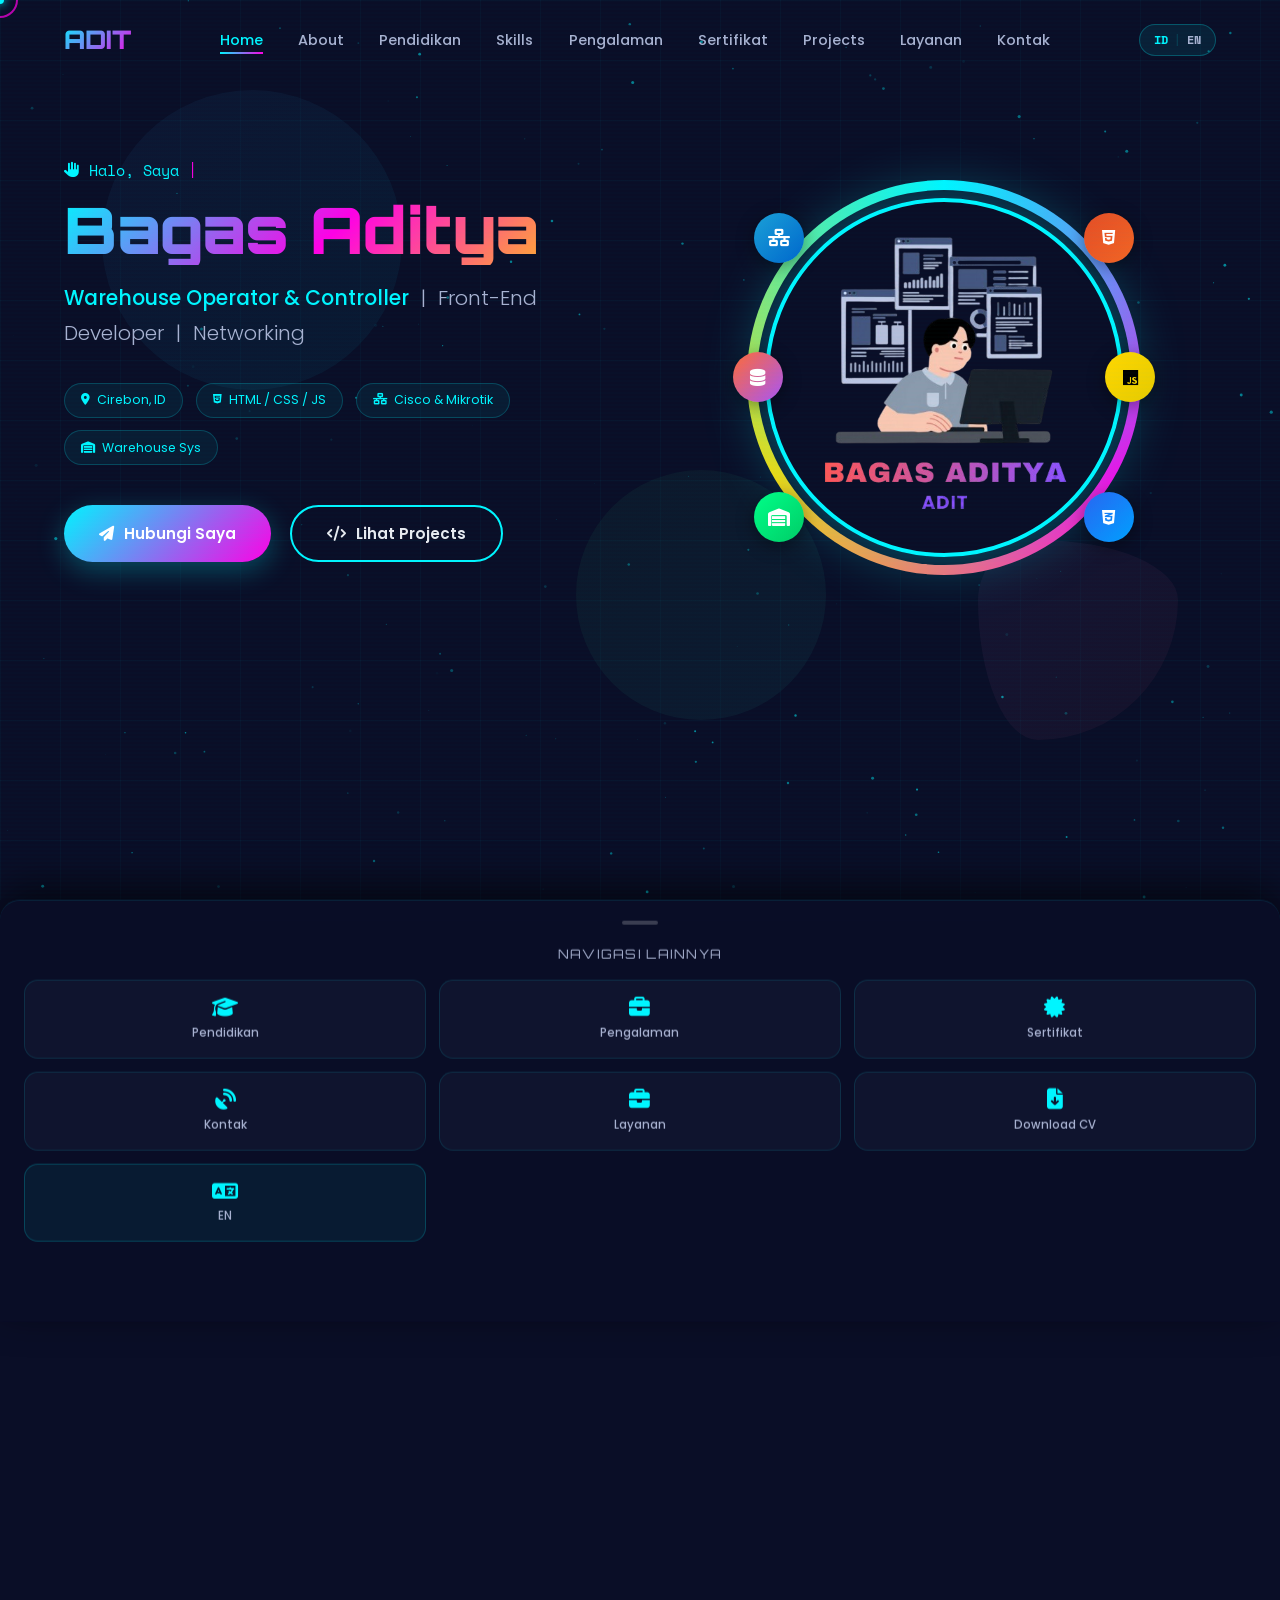
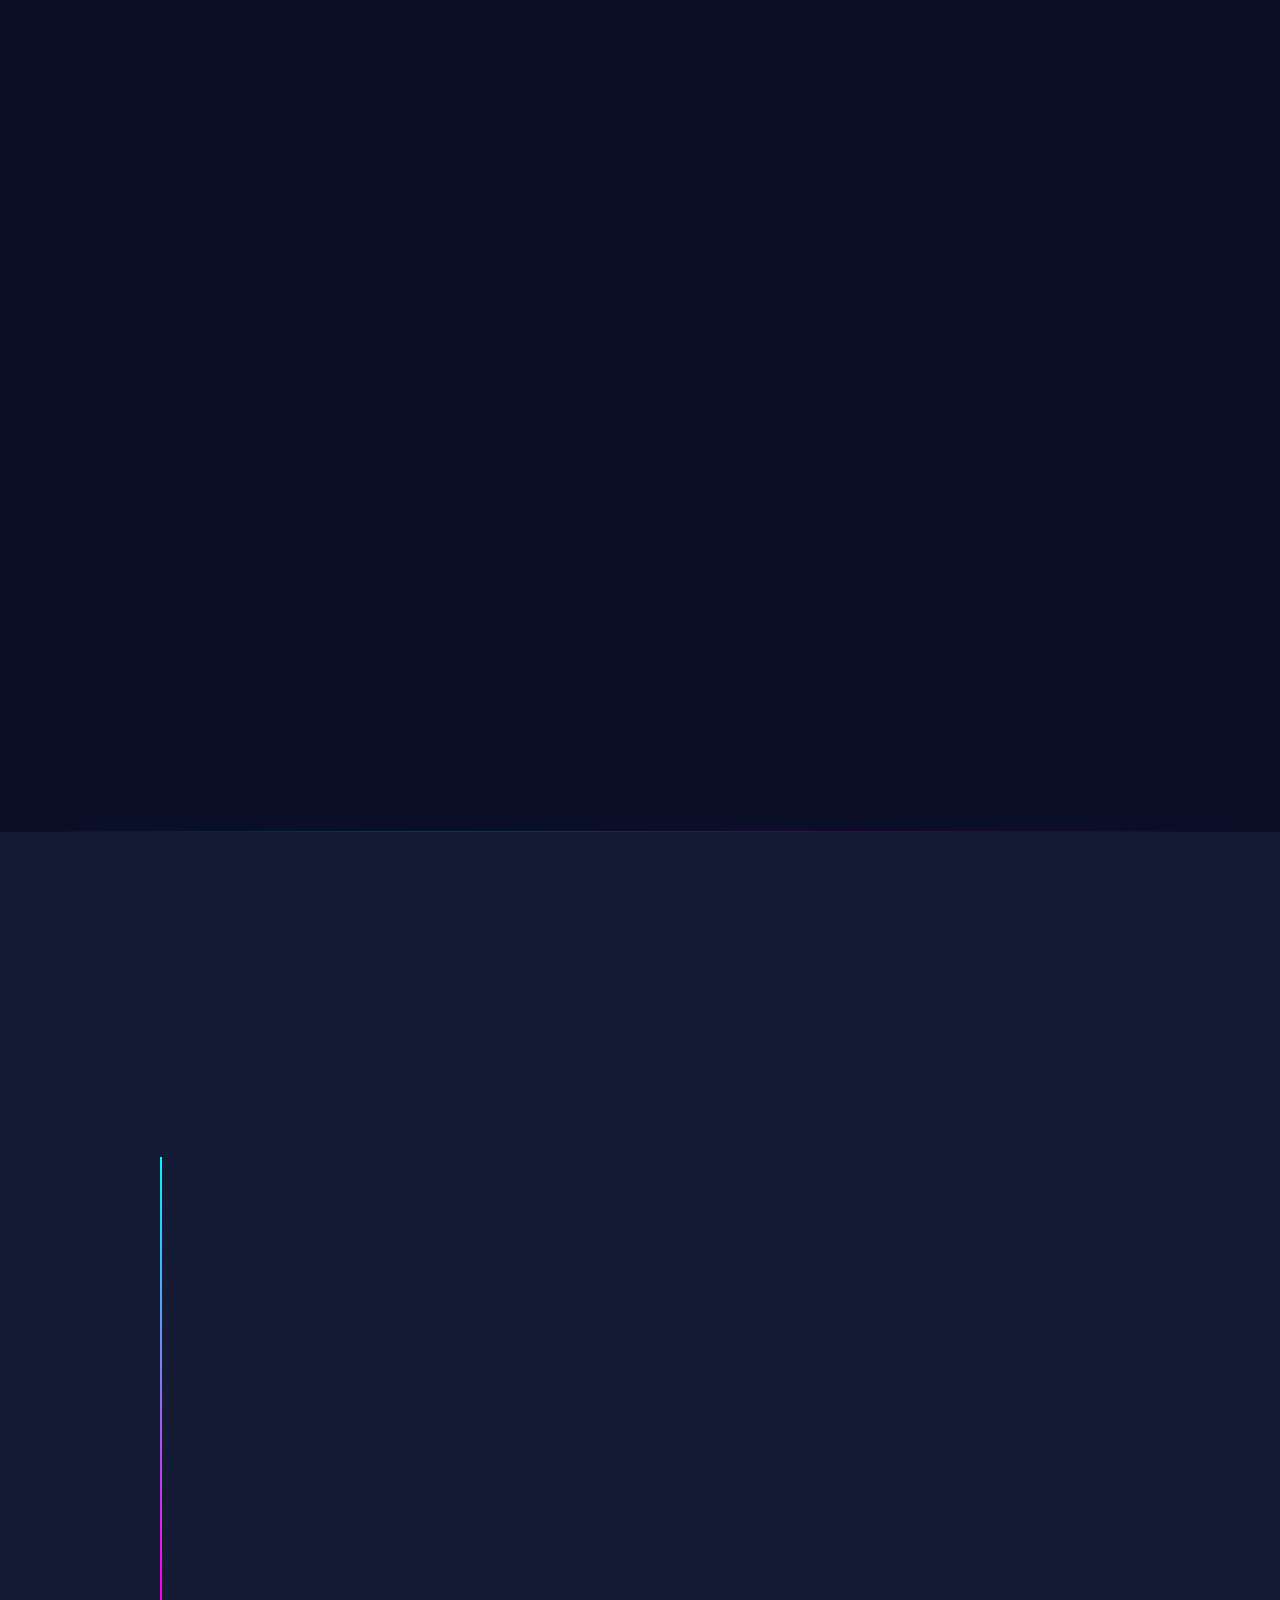
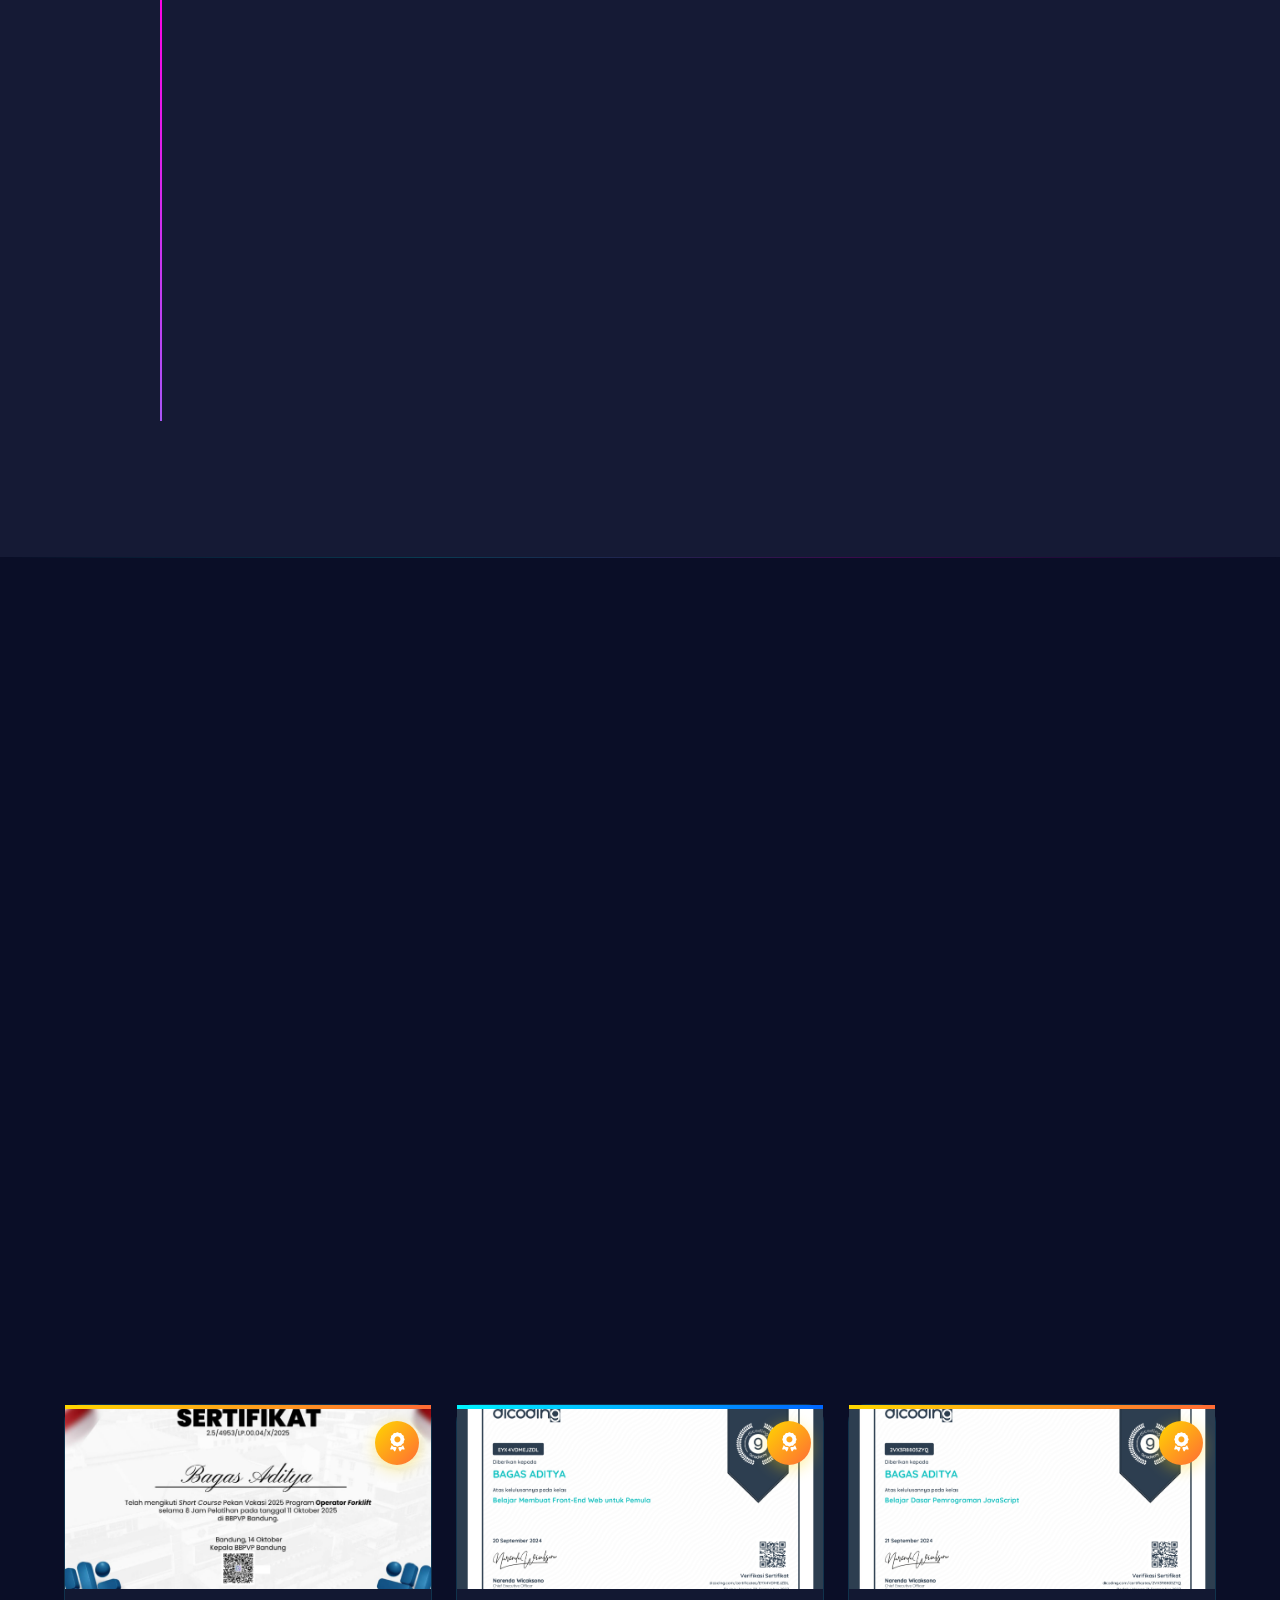
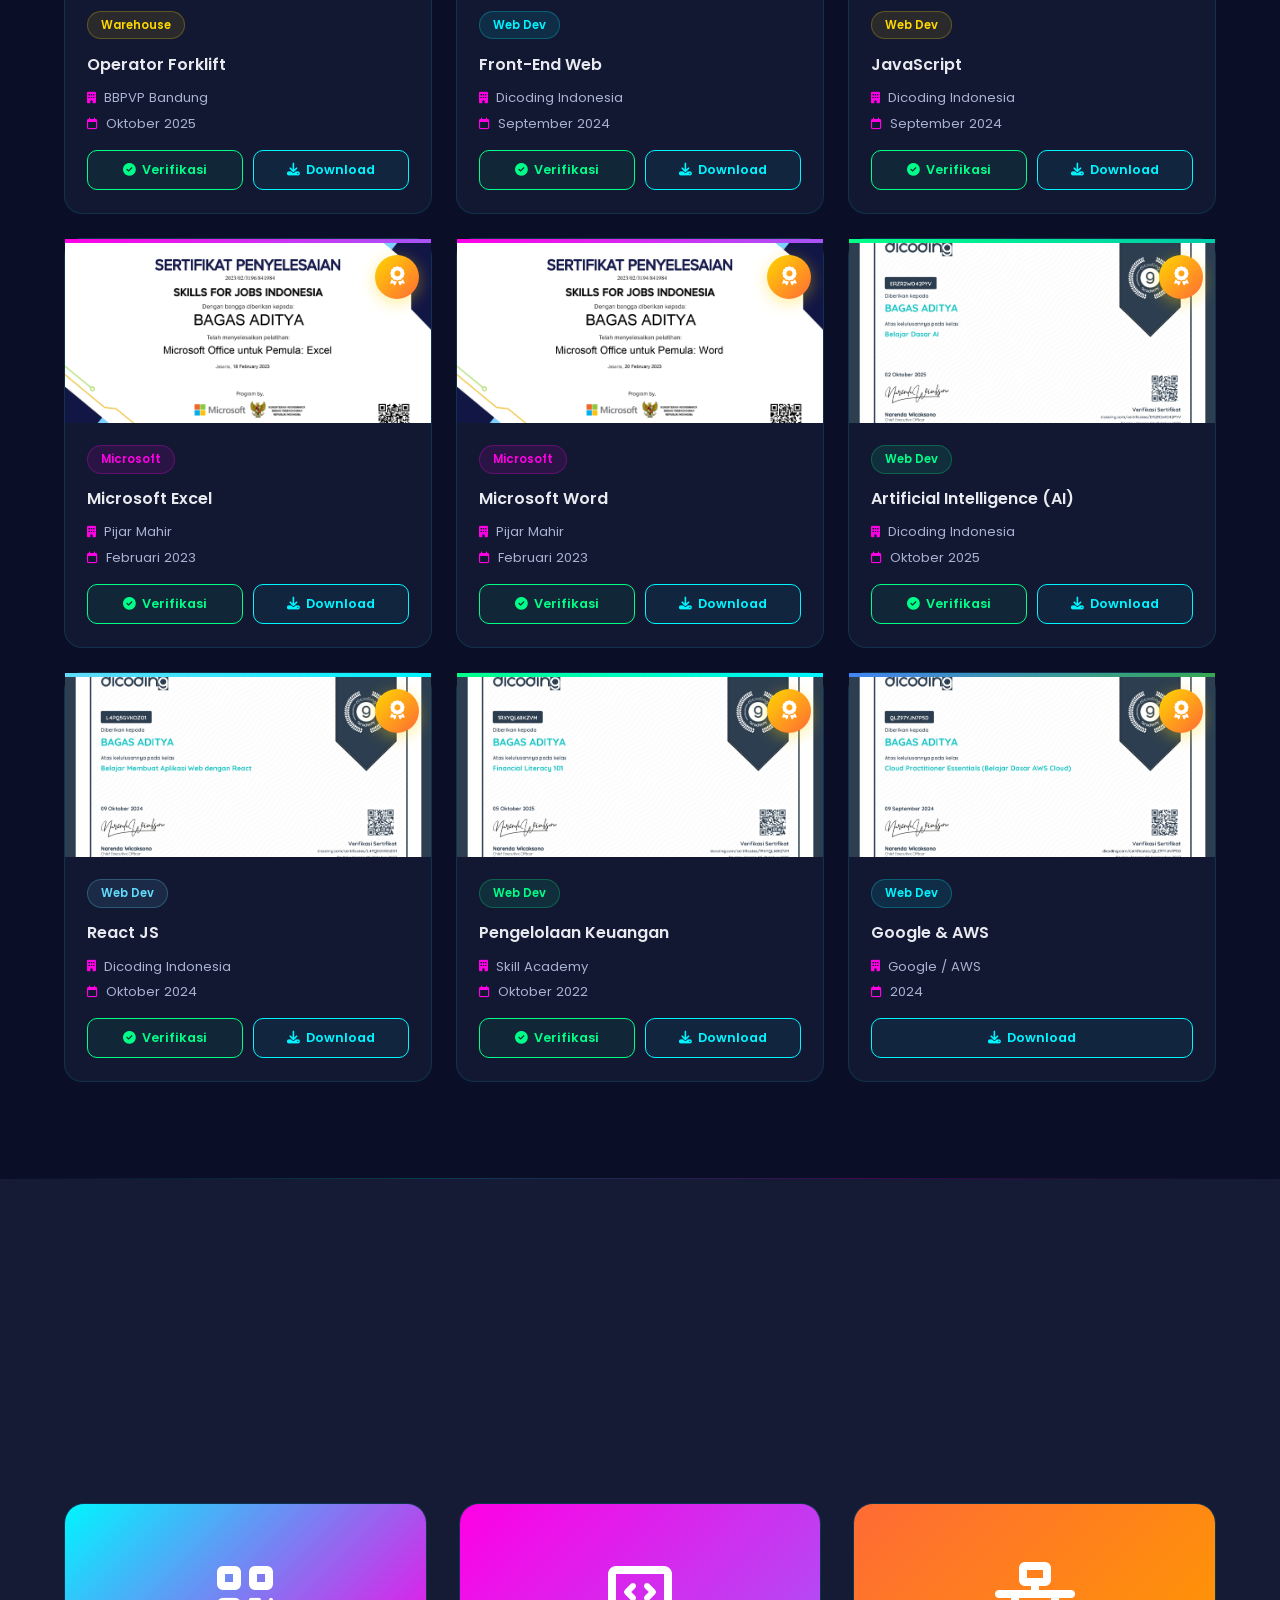
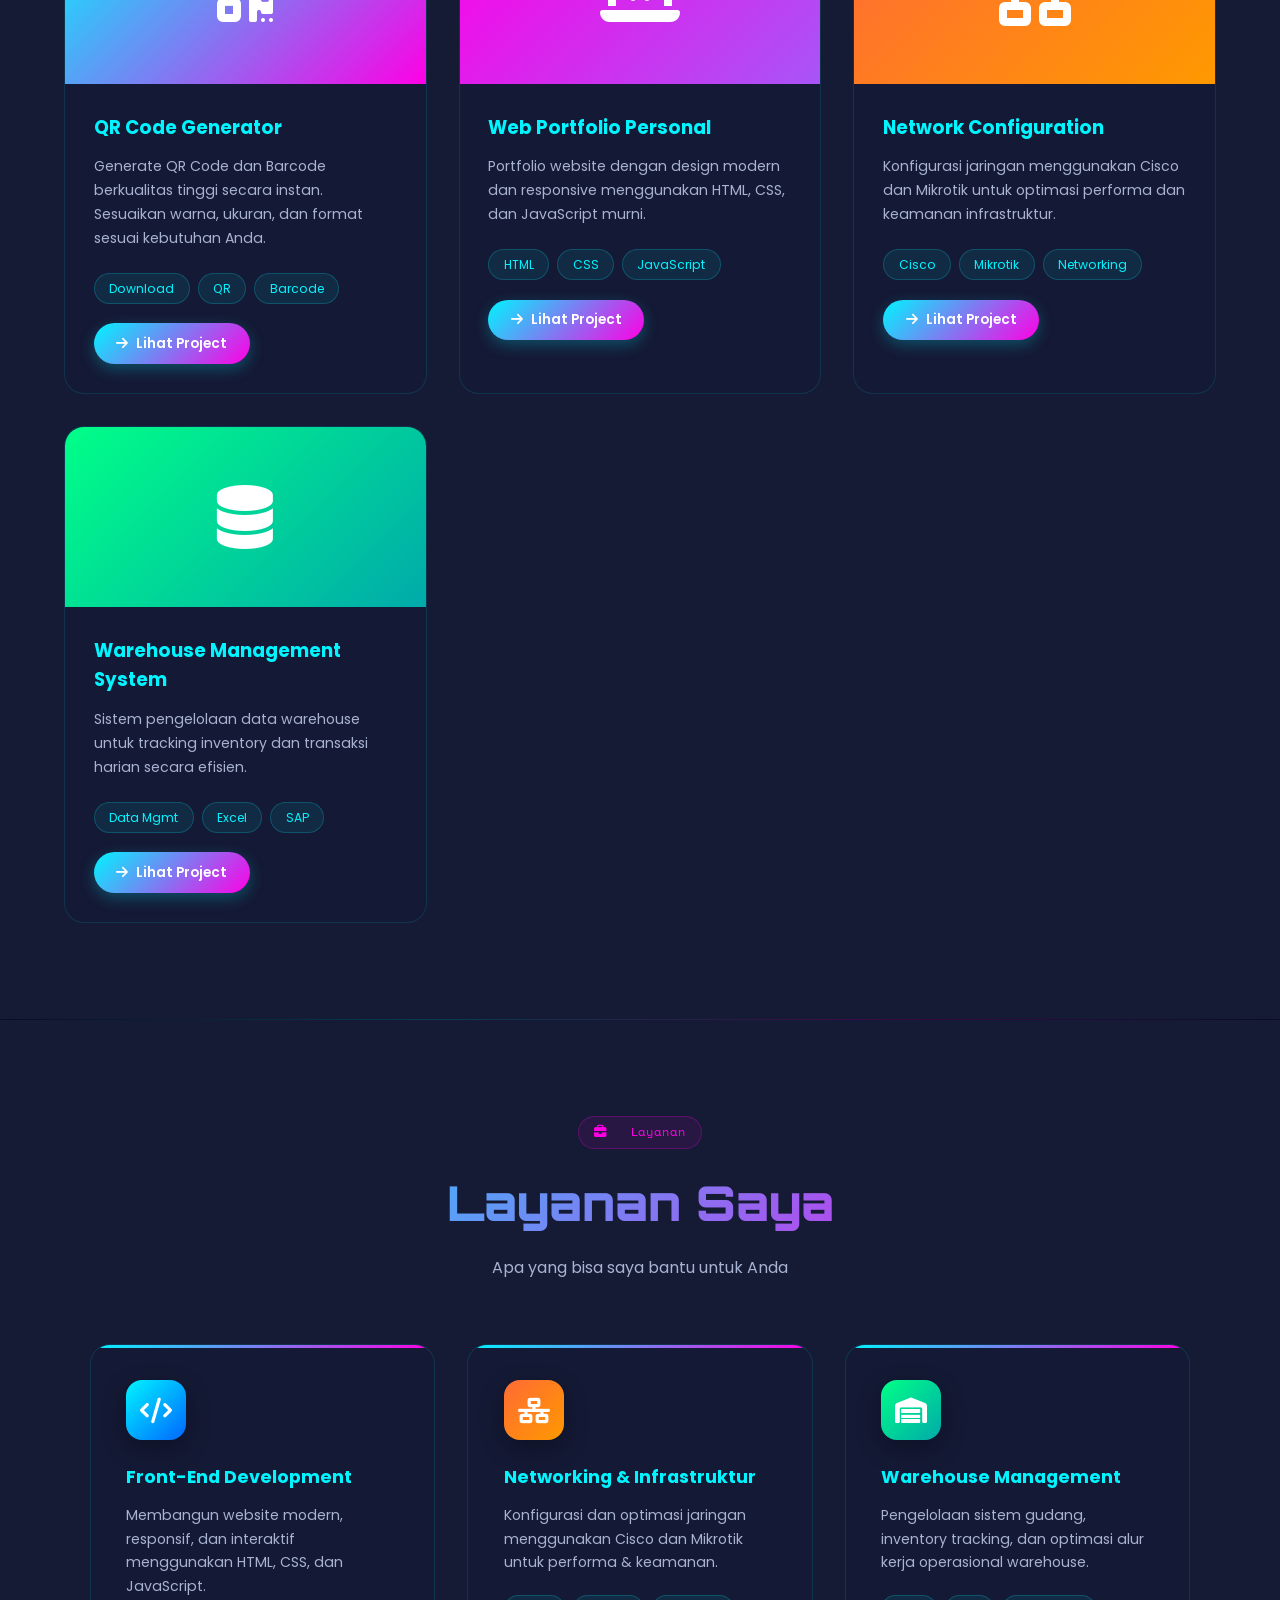
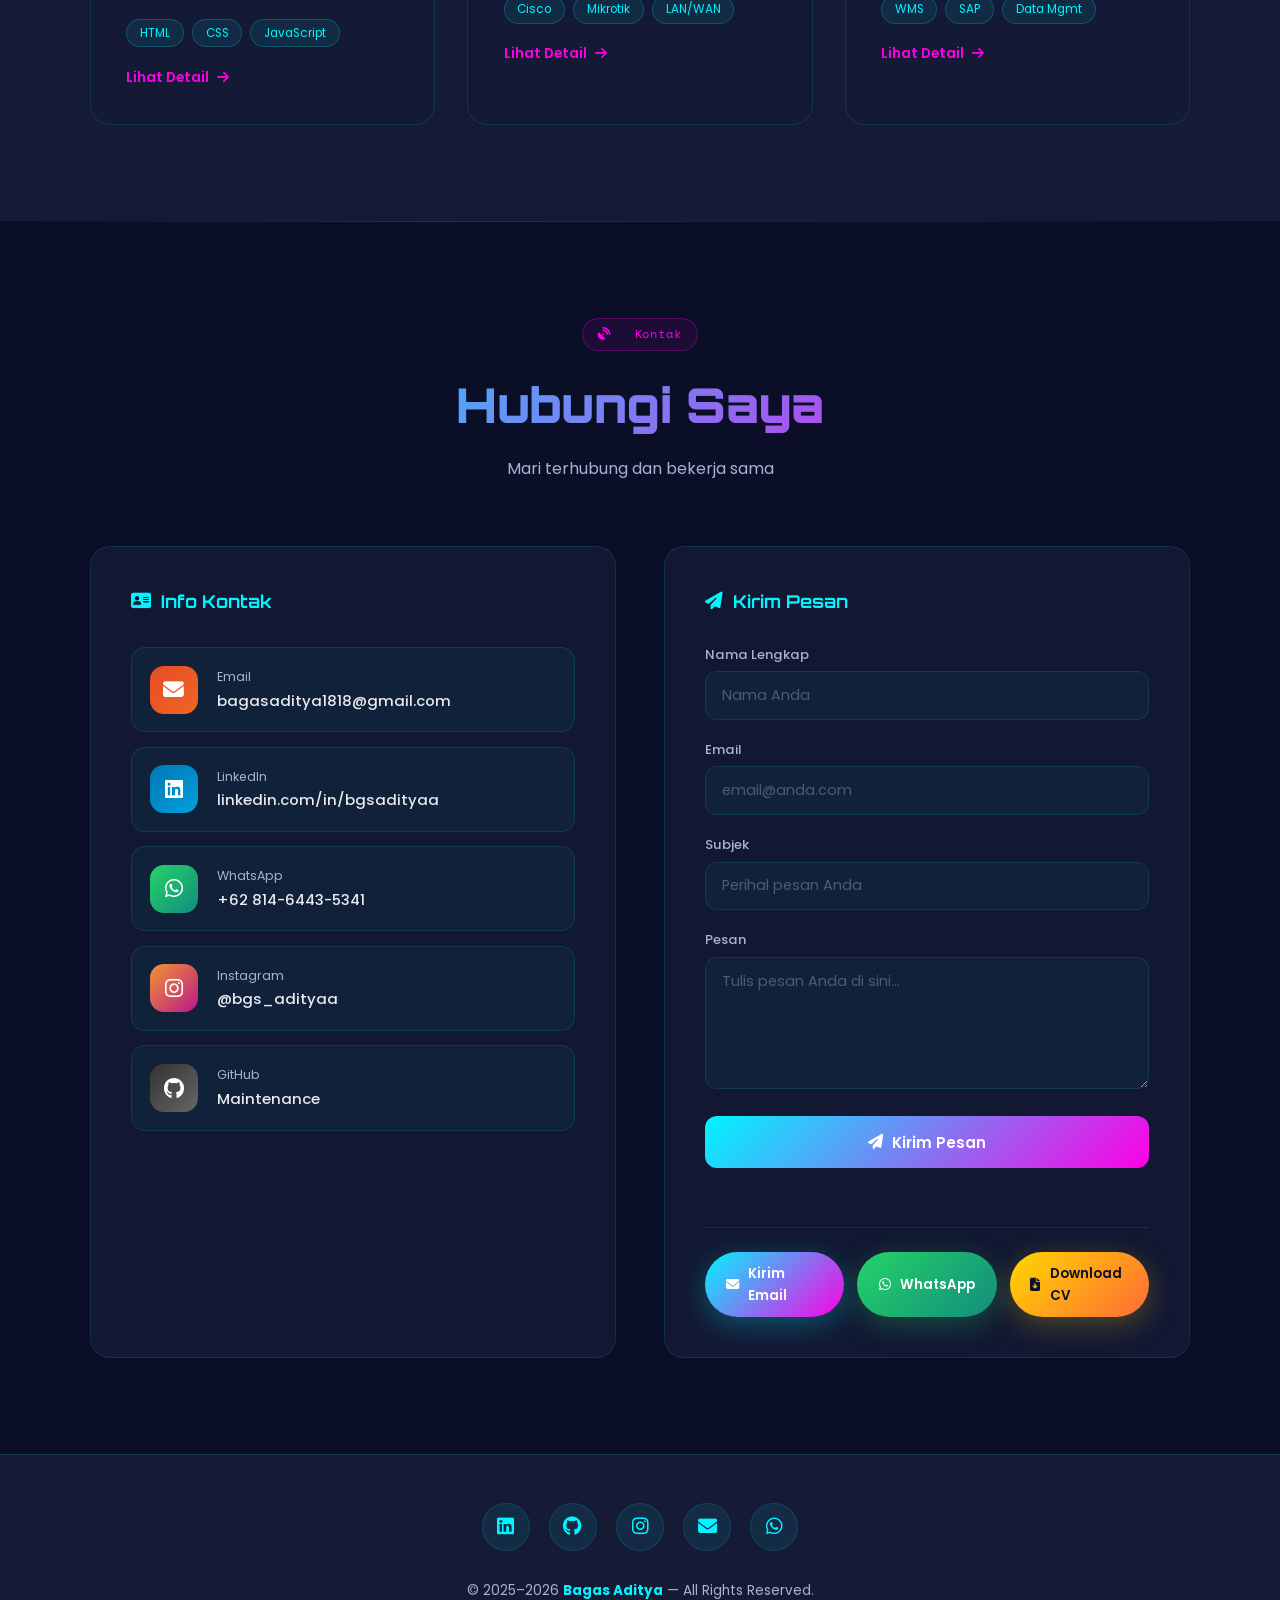
==== commit 9da61b04: "Remove packing/picker/dispatch list item" ====
--- a/index.html
+++ b/index.html
@@ -323,7 +323,6 @@
             <li data-id="Menjalankan sistem FIFO / FEFO / LIFO" data-en="Implementing FIFO / FEFO / LIFO systems">Menjalankan sistem FIFO / FEFO / LIFO</li>
             <li data-id="Penerimaan barang – Inbound / Receiving" data-en="Goods Receipt – Inbound / Receiving">Penerimaan barang – Inbound / Receiving</li>
             <li data-id="Stock Keeping Unit (SKU) &amp; Stock Opname" data-en="Stock Keeping Unit (SKU) &amp; Stock Opname">Stock Keeping Unit (SKU) &amp; Stock Opname</li>
-            <li>Packing / Picker / Dispatch</li>
             <li data-id="Perbantuan All Job &amp; Teacher for New Manpower" data-en="All Job Assistance &amp; Trainer for New Manpower">Perbantuan All Job &amp; Teacher for New Manpower</li>
           </ul>
         </div>
@@ -840,4 +839,4 @@
 <script src="lang.js"></script>
 <script src="status.js"></script>
 </body>
-</html>+</html>
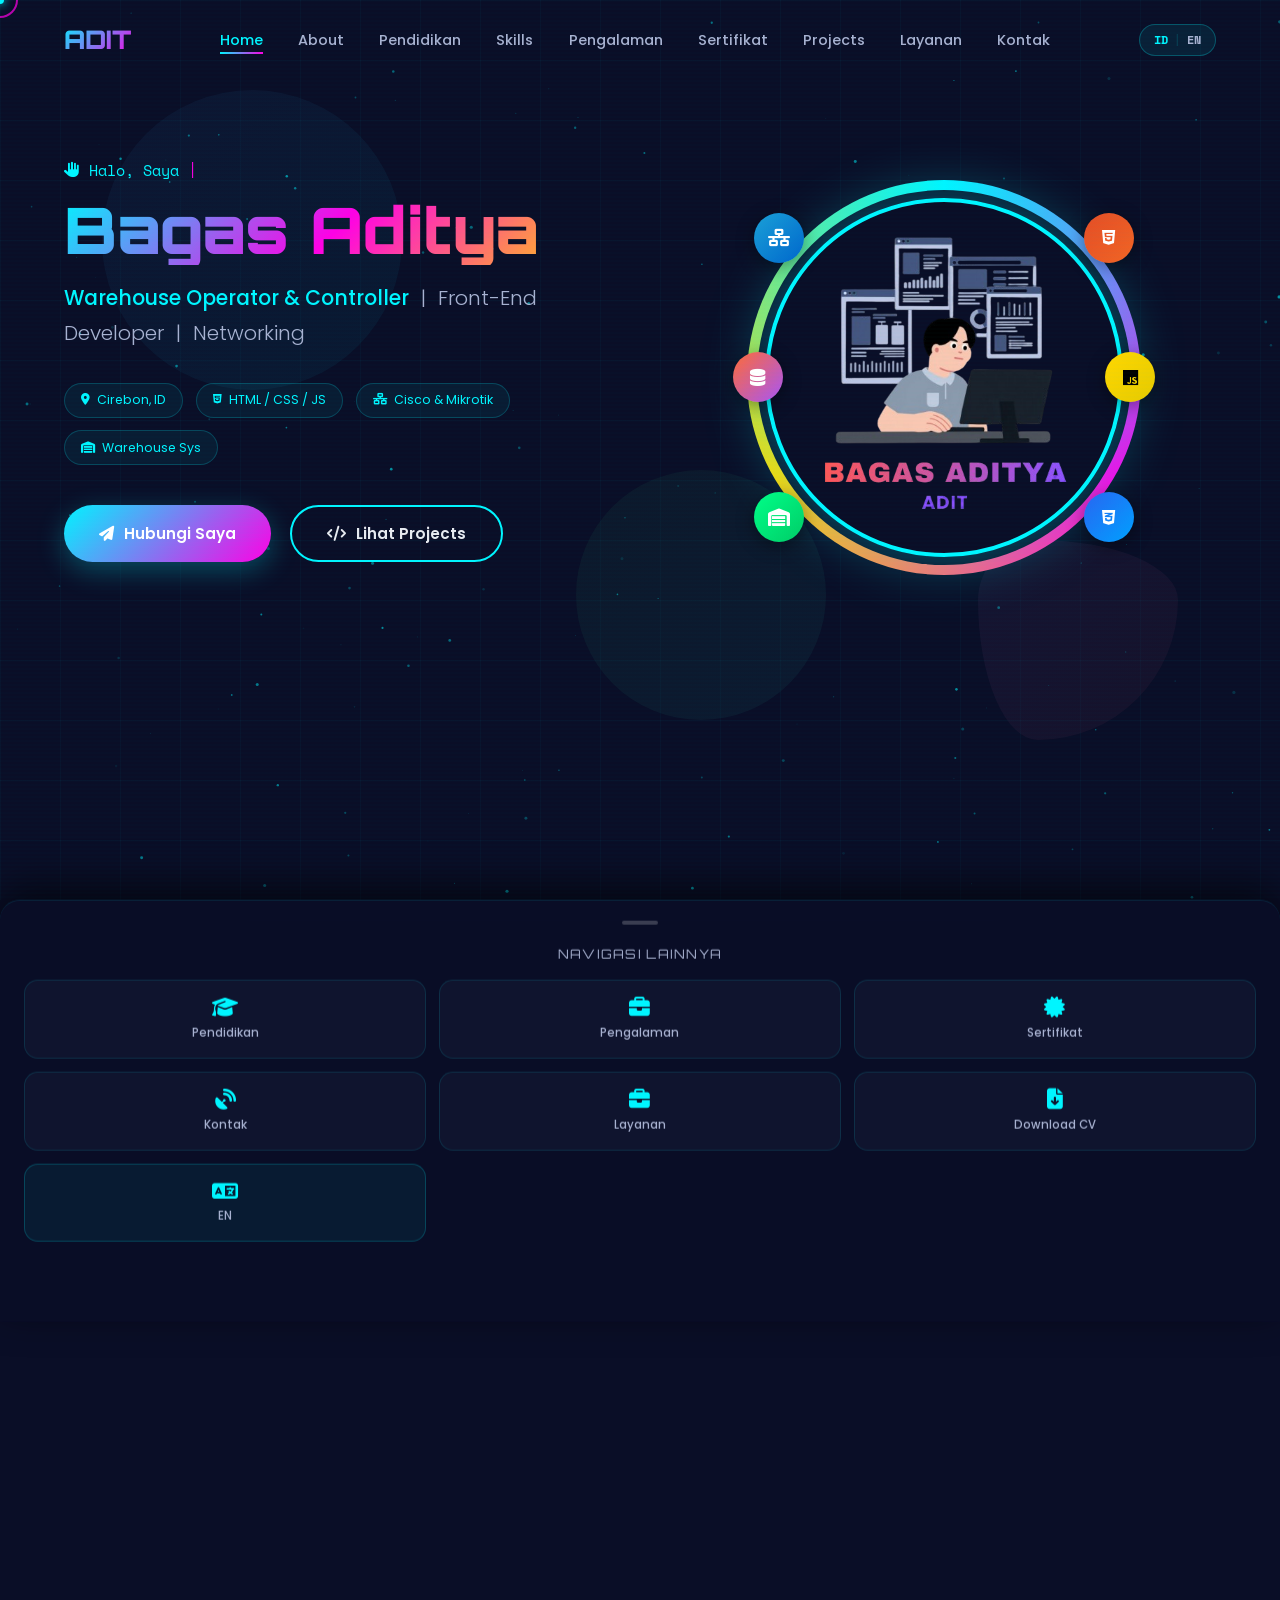
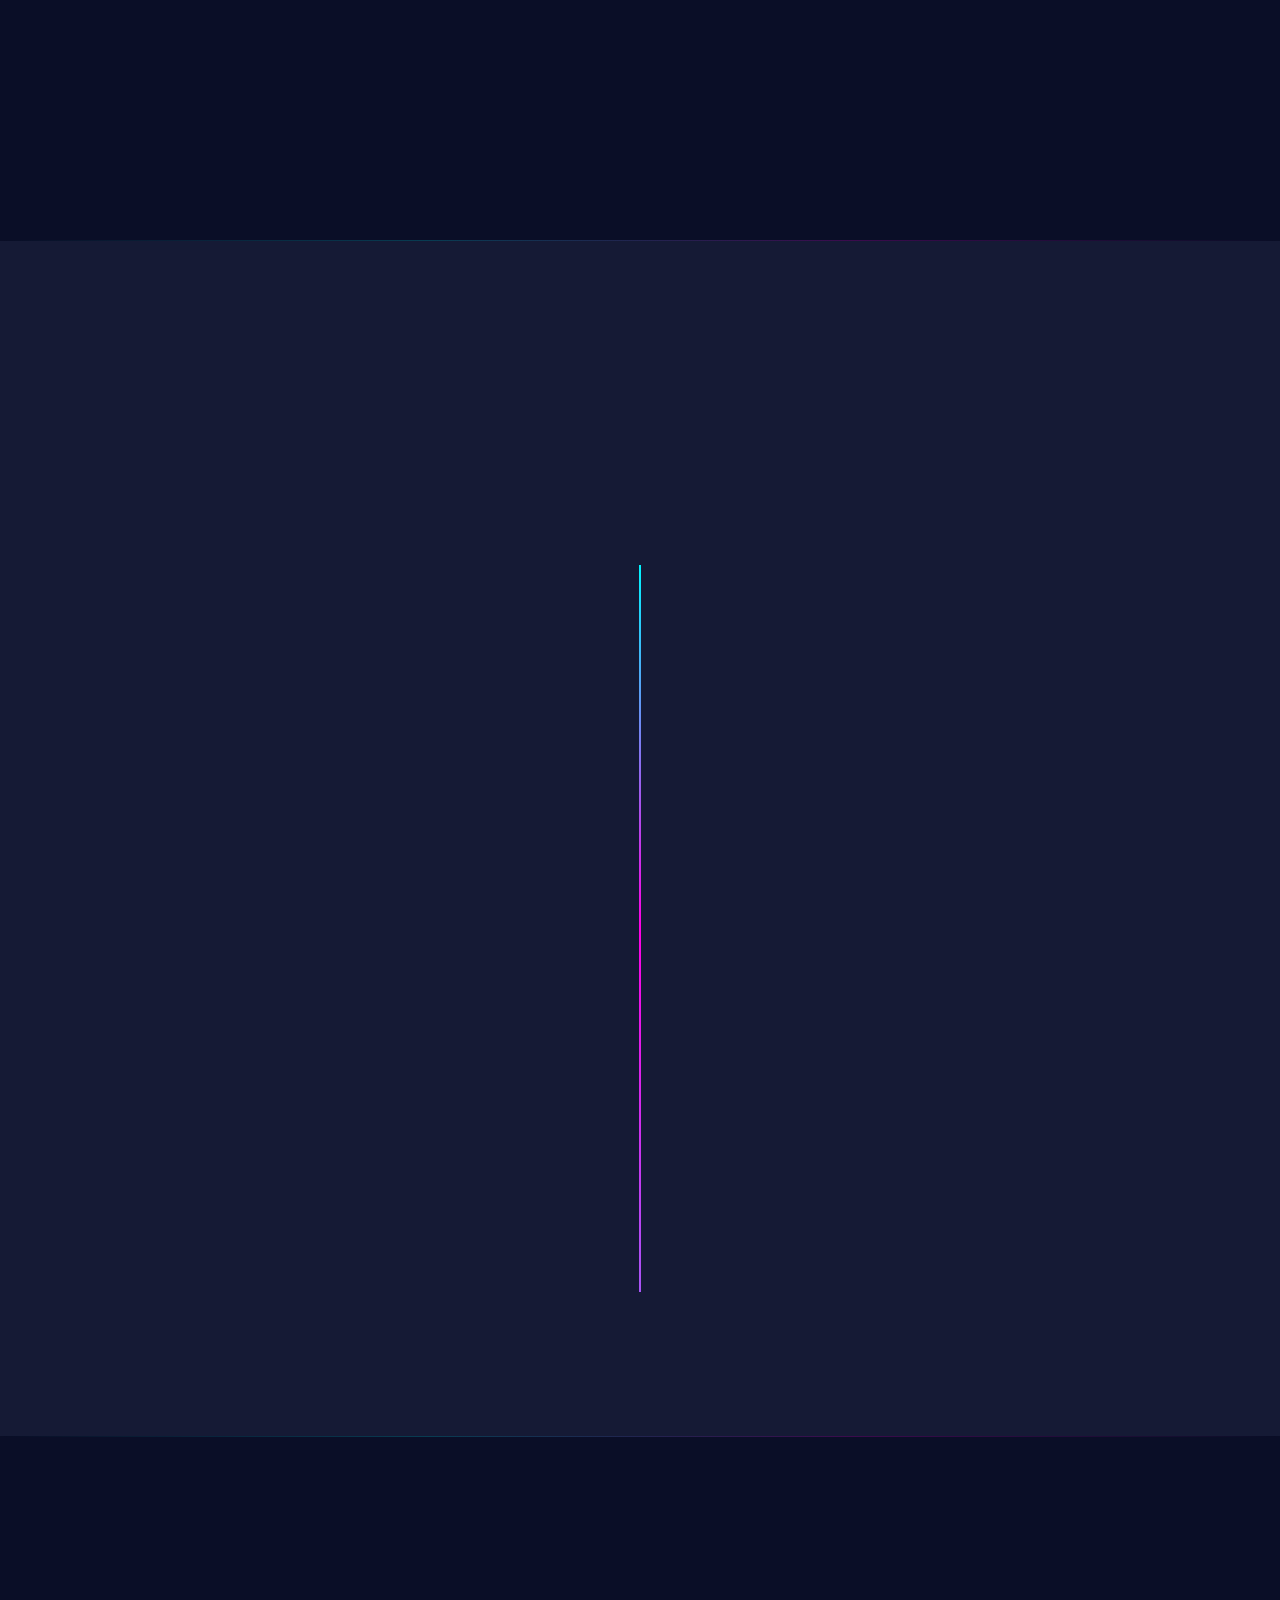
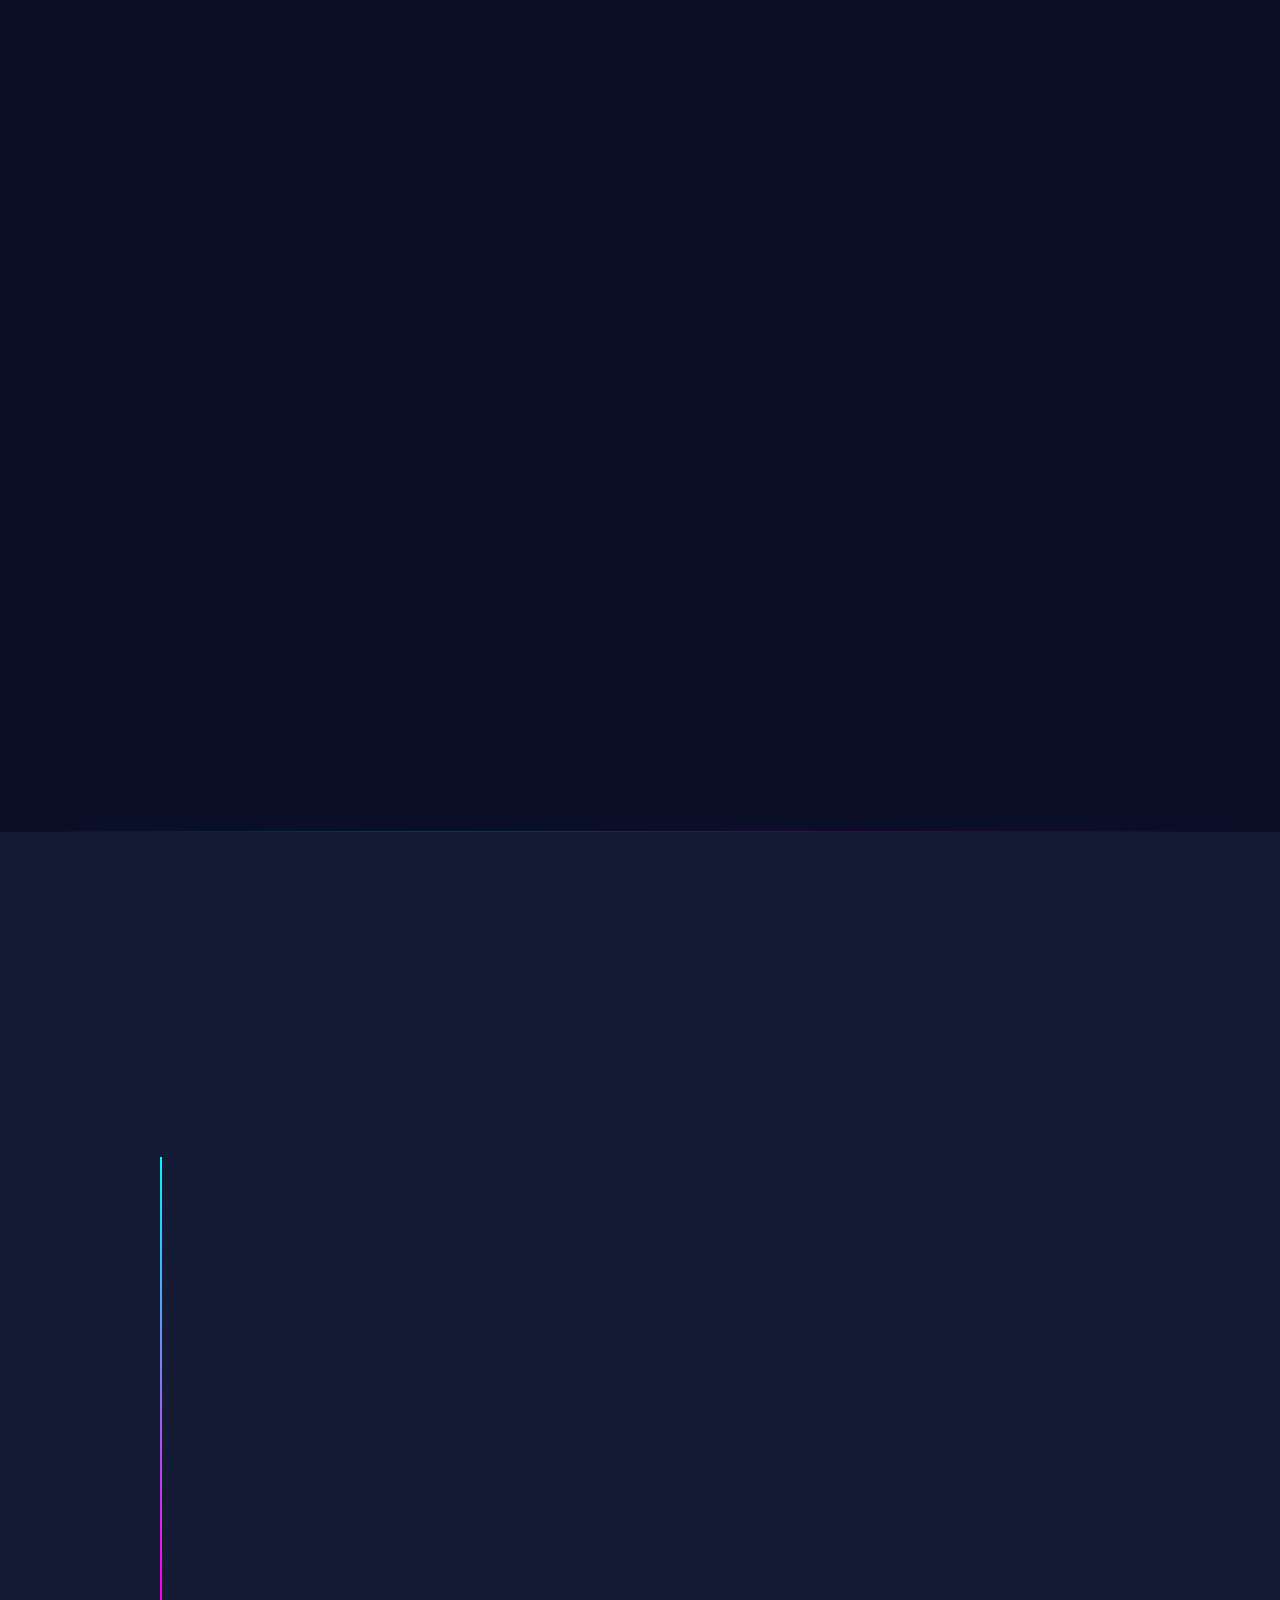
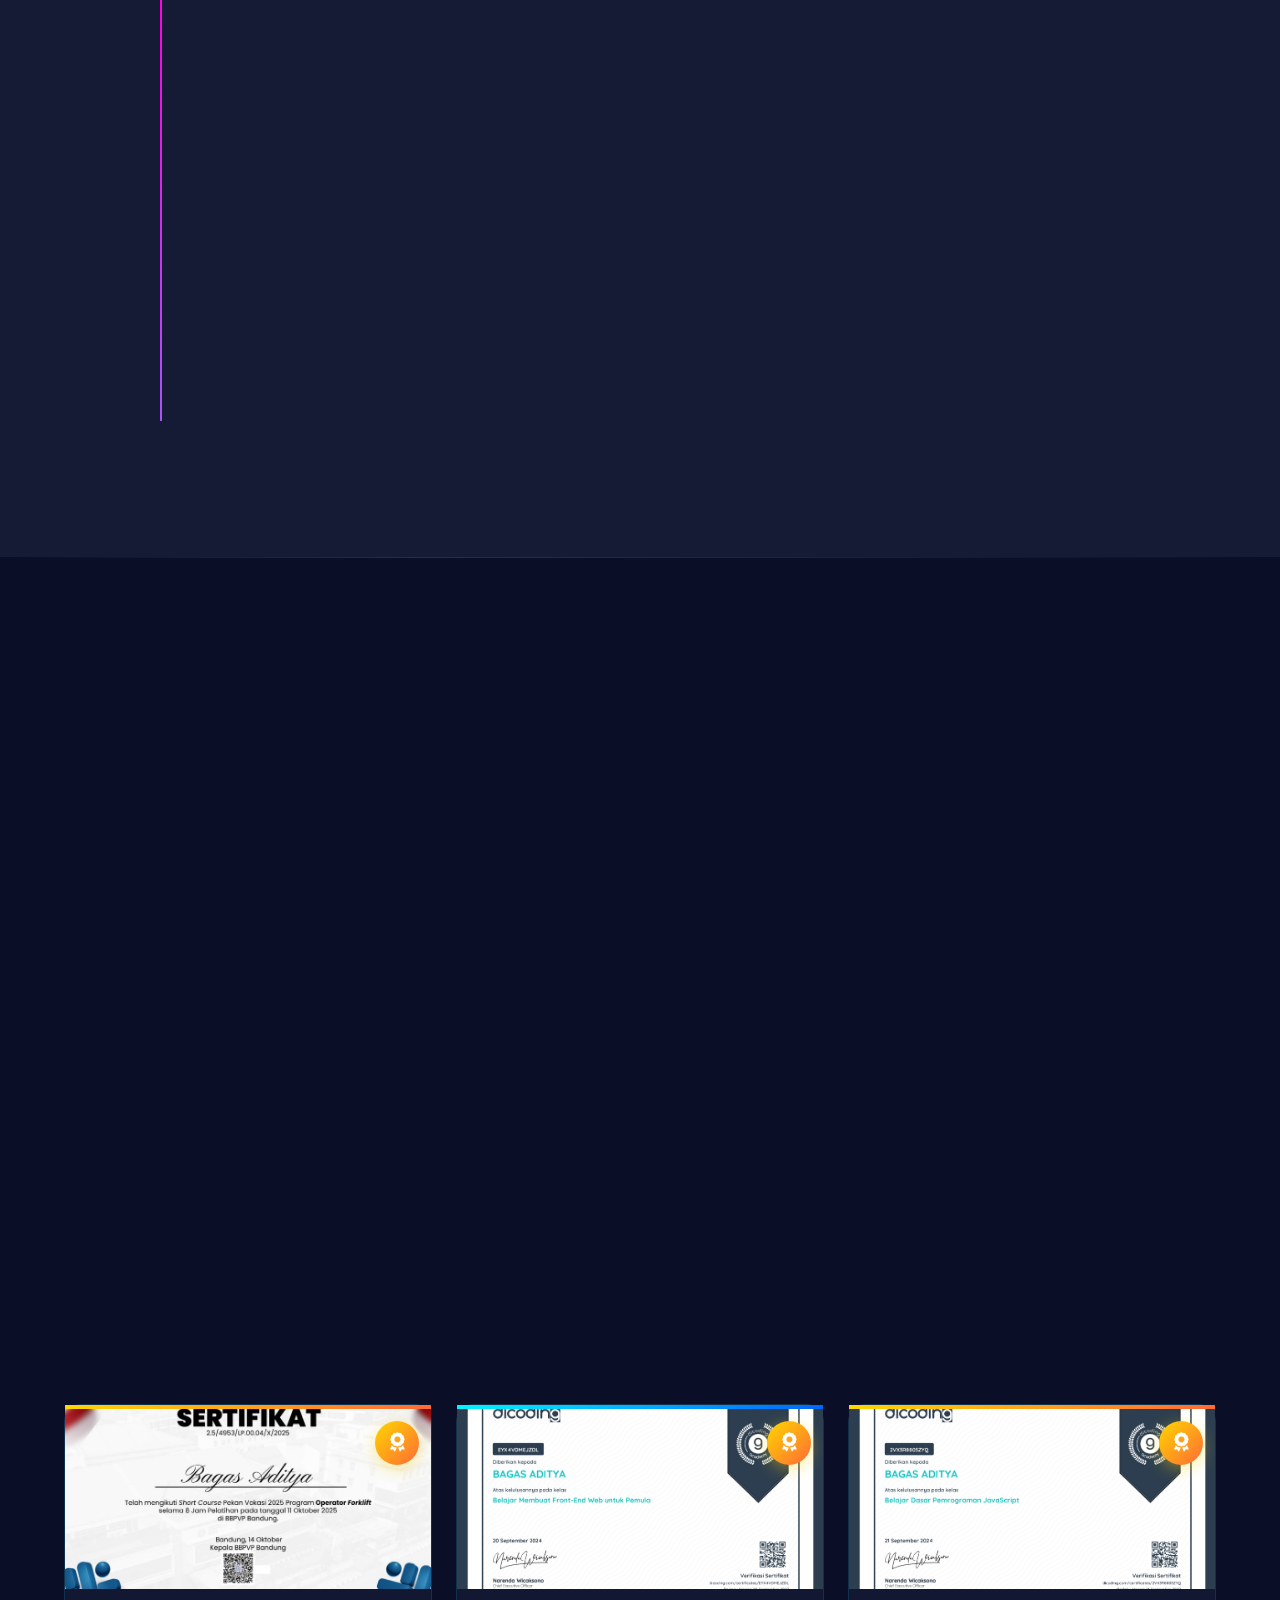
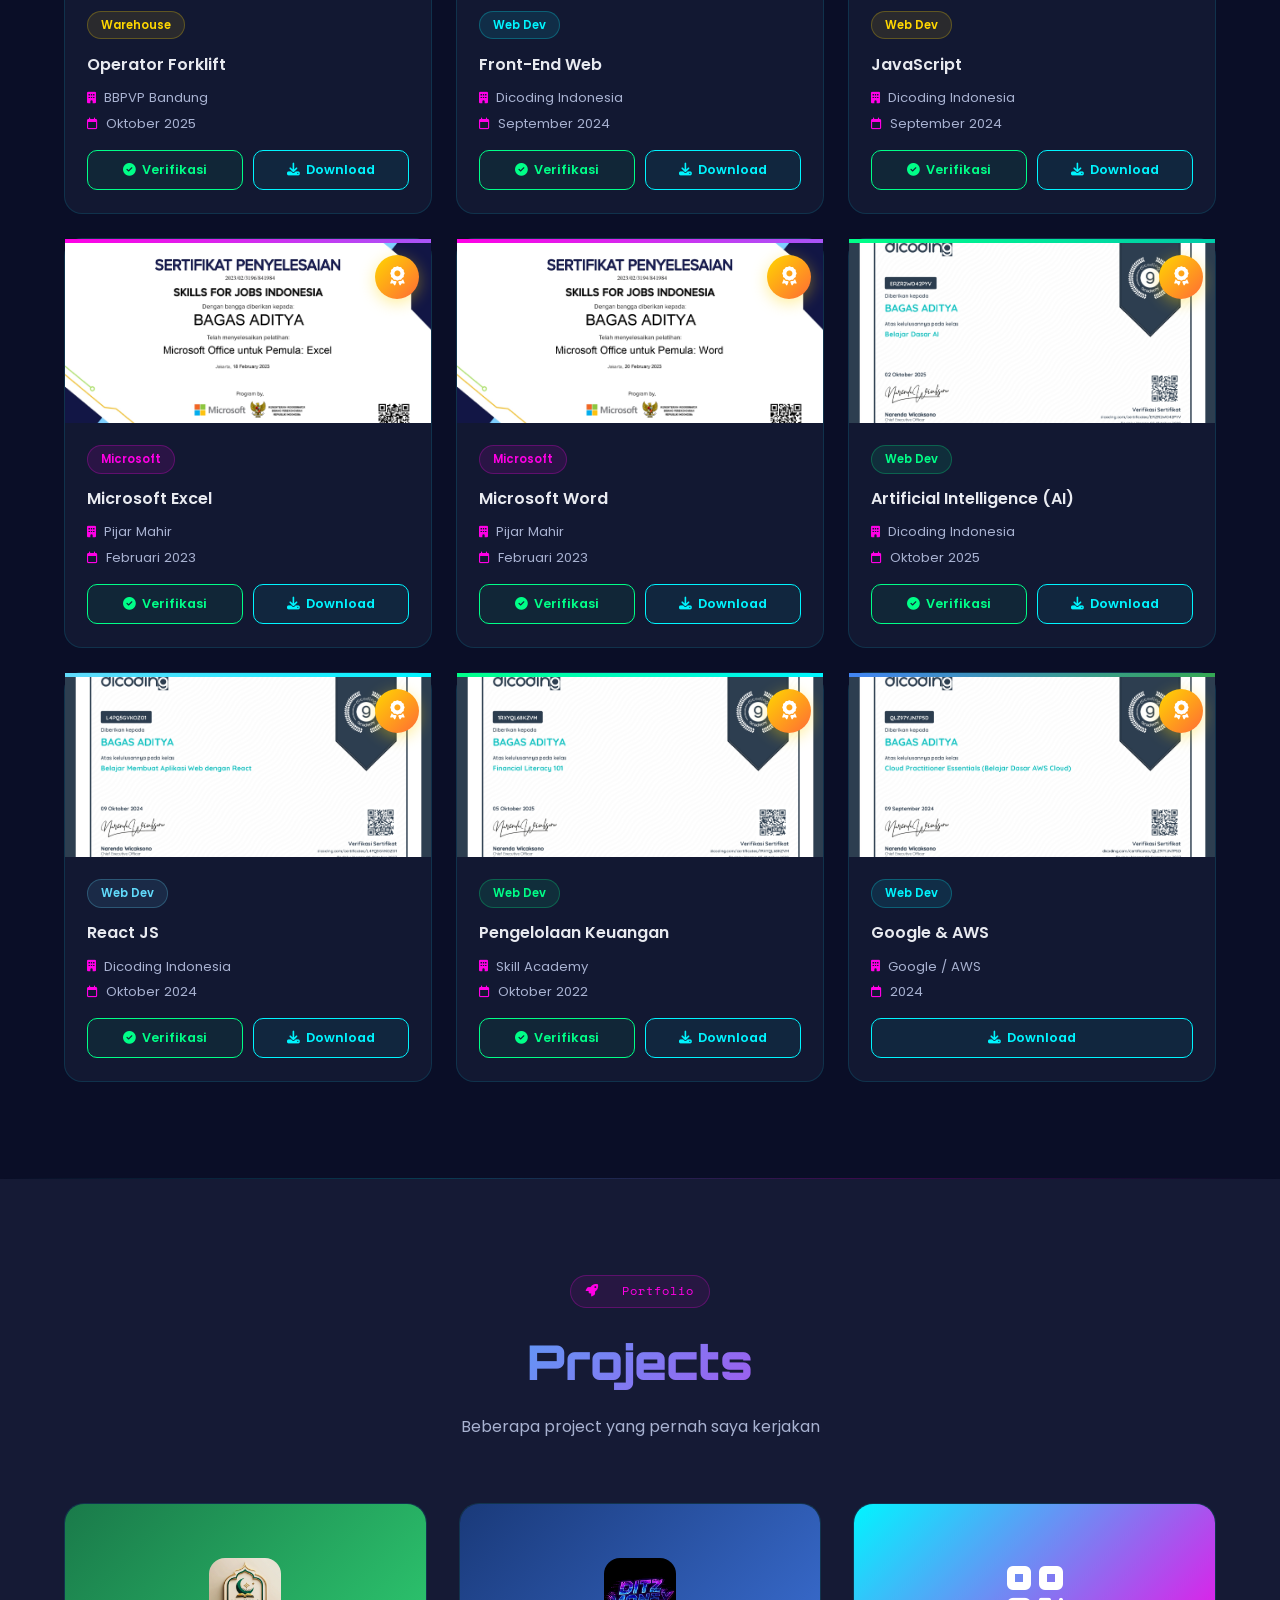
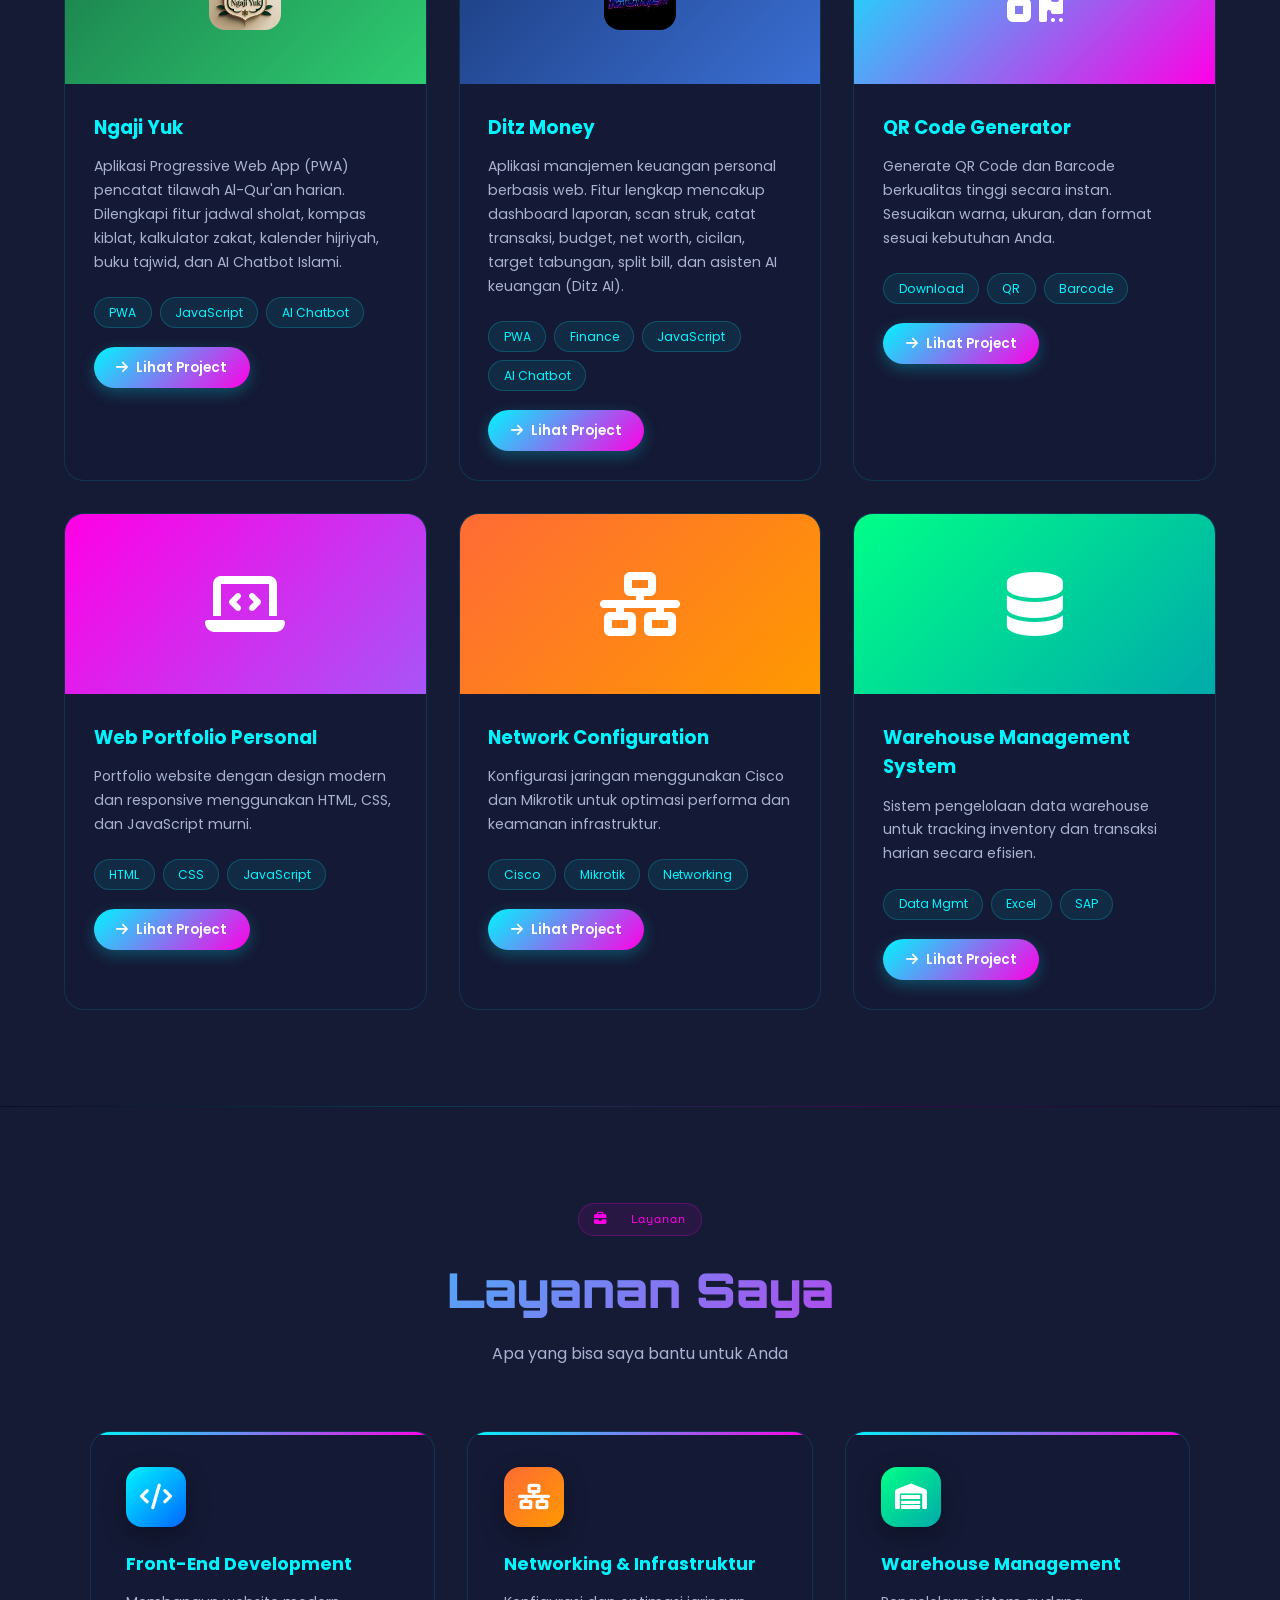
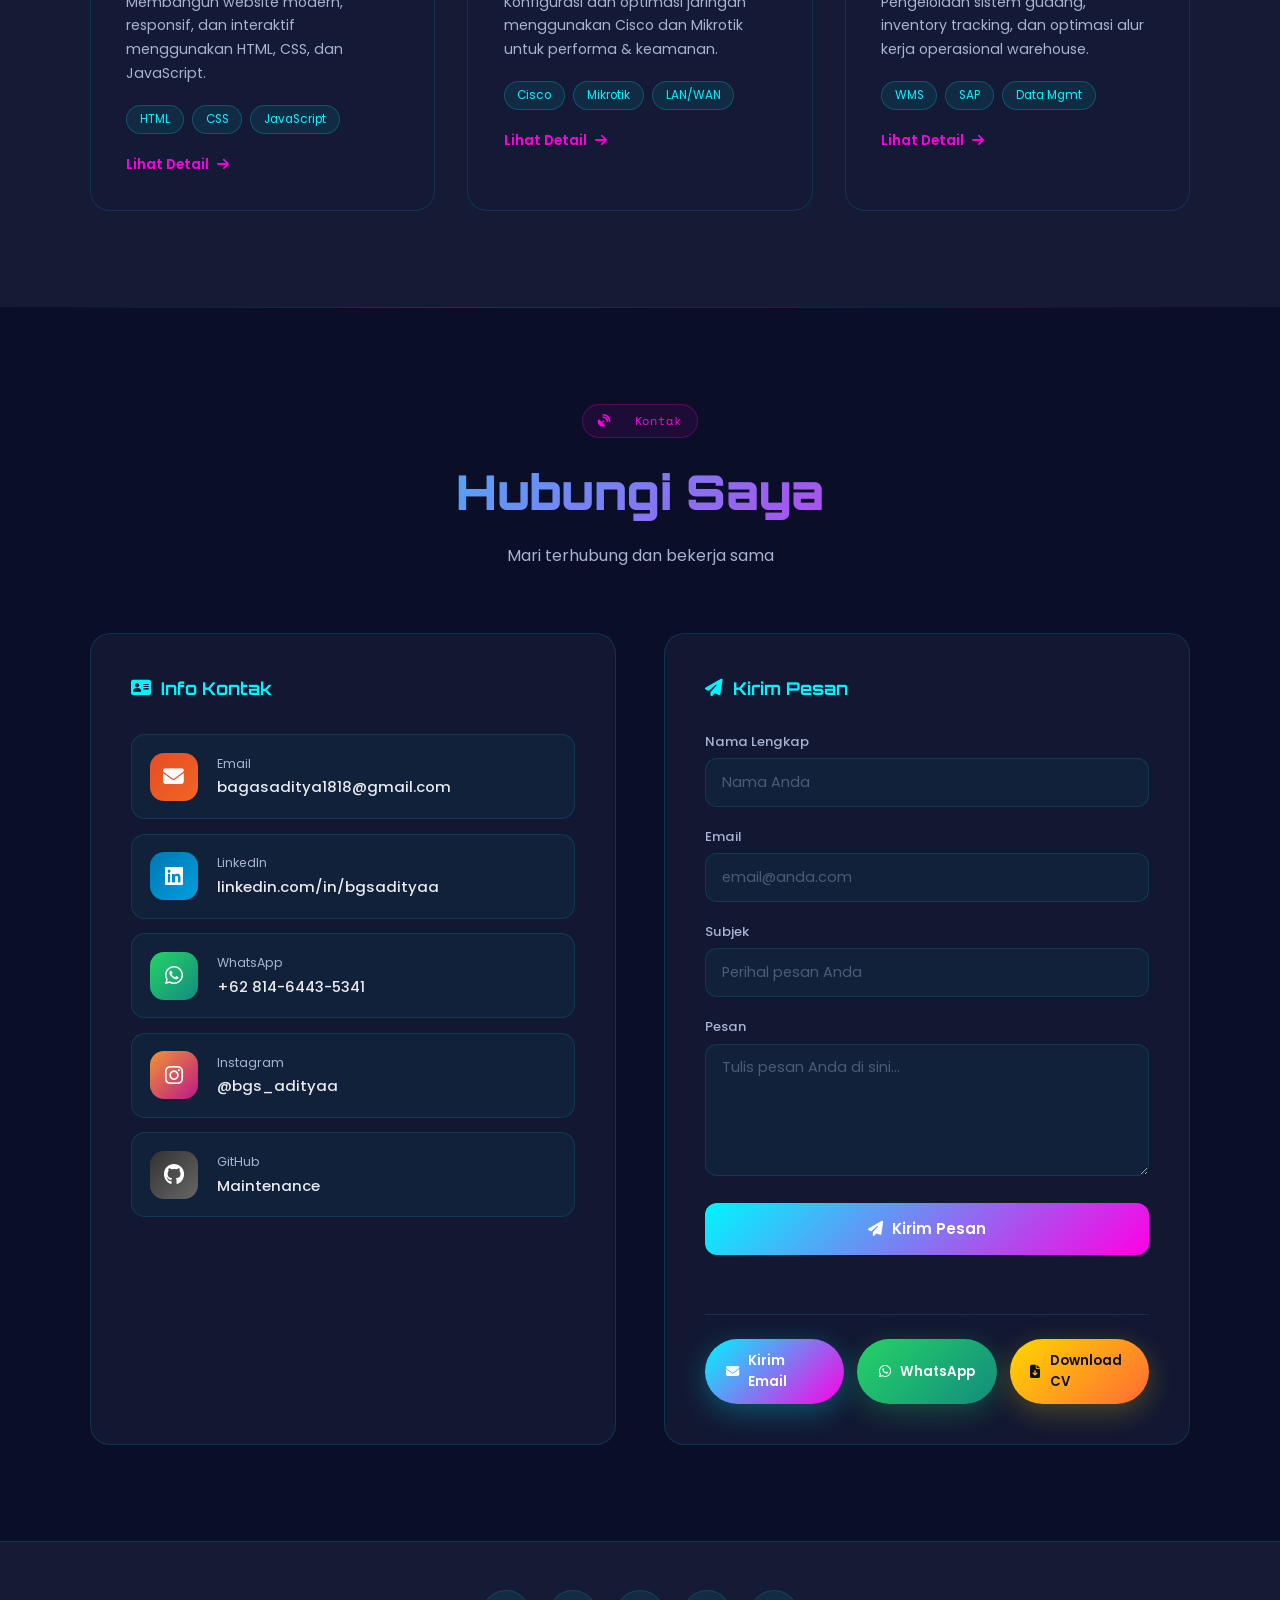
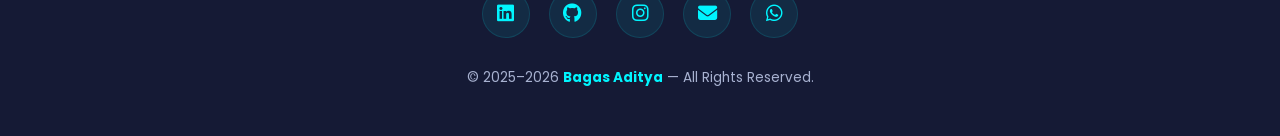
==== commit 5ca38d5d: "Add files via upload" ====
--- a/index.html
+++ b/index.html
@@ -323,6 +323,7 @@
             <li data-id="Menjalankan sistem FIFO / FEFO / LIFO" data-en="Implementing FIFO / FEFO / LIFO systems">Menjalankan sistem FIFO / FEFO / LIFO</li>
             <li data-id="Penerimaan barang – Inbound / Receiving" data-en="Goods Receipt – Inbound / Receiving">Penerimaan barang – Inbound / Receiving</li>
             <li data-id="Stock Keeping Unit (SKU) &amp; Stock Opname" data-en="Stock Keeping Unit (SKU) &amp; Stock Opname">Stock Keeping Unit (SKU) &amp; Stock Opname</li>
+           
             <li data-id="Perbantuan All Job &amp; Teacher for New Manpower" data-en="All Job Assistance &amp; Trainer for New Manpower">Perbantuan All Job &amp; Teacher for New Manpower</li>
           </ul>
         </div>
@@ -665,6 +666,30 @@
       <p class="sec-sub" data-id="Beberapa project yang pernah saya kerjakan" data-en="Some projects I have worked on">Beberapa project yang pernah saya kerjakan</p>
     </div>
     <div class="proj-grid">
+            <!-- NEW: Ngaji Yuk -->
+      <div class="proj-card reveal" data-delay="1">
+        <div class="proj-thumb" style="background:linear-gradient(135deg,#1a7a4a,#2ecc71);display:flex;align-items:center;justify-content:center;">
+          <img src="ngajiyuk.png" alt="Ngaji Yuk" style="width:72px;height:72px;object-fit:contain;border-radius:16px;" />
+        </div>
+        <div class="proj-body">
+          <h3>Ngaji Yuk</h3>
+          <p data-id="Aplikasi Progressive Web App (PWA) pencatat tilawah Al-Qur'an harian. Dilengkapi fitur jadwal sholat, kompas kiblat, kalkulator zakat, kalender hijriyah, buku tajwid, dan AI Chatbot Islami." data-en="A Progressive Web App (PWA) for tracking daily Al-Qur'an recitation. Features include prayer schedule, qibla compass, zakat calculator, Hijri calendar, tajwid guide, and an Islamic AI Chatbot.">Aplikasi Progressive Web App (PWA) pencatat tilawah Al-Qur'an harian. Dilengkapi fitur jadwal sholat, kompas kiblat, kalkulator zakat, kalender hijriyah, buku tajwid, dan AI Chatbot Islami.</p>
+          <div class="proj-tags"><span class="proj-tag">PWA</span><span class="proj-tag">JavaScript</span><span class="proj-tag">AI Chatbot</span></div>
+          <a href="https://ngajiyuk-app.netlify.app" target="_blank" class="proj-link"><i class="fa-solid fa-arrow-right"></i> <span data-id="Lihat Project" data-en="View Project">Lihat Project</span></a>
+        </div>
+      </div>
+      <!-- NEW: Ditz Money -->
+      <div class="proj-card reveal" data-delay="2">
+        <div class="proj-thumb" style="background:linear-gradient(135deg,#1a3a7a,#3b6fd4);display:flex;align-items:center;justify-content:center;">
+          <img src="ditzmoney.png" alt="Ditz Money" style="width:72px;height:72px;object-fit:contain;border-radius:16px;" />
+        </div>
+        <div class="proj-body">
+          <h3>Ditz Money</h3>
+          <p data-id="Aplikasi manajemen keuangan personal berbasis web. Fitur lengkap mencakup dashboard laporan, scan struk, catat transaksi, budget, net worth, cicilan, target tabungan, split bill, dan asisten AI keuangan (Ditz AI)." data-en="A web-based personal finance management app. Full features include a report dashboard, receipt scanner, transaction recording, budgeting, net worth tracker, installment tracking, savings goals, split bill, and a financial AI assistant (Ditz AI).">Aplikasi manajemen keuangan personal berbasis web. Fitur lengkap mencakup dashboard laporan, scan struk, catat transaksi, budget, net worth, cicilan, target tabungan, split bill, dan asisten AI keuangan (Ditz AI).</p>
+          <div class="proj-tags"><span class="proj-tag">PWA</span><span class="proj-tag">Finance</span><span class="proj-tag">JavaScript</span><span class="proj-tag">AI Chatbot</span></div>
+          <a href="https://ditzmoney.netlify.app" target="_blank" class="proj-link"><i class="fa-solid fa-arrow-right"></i> <span data-id="Lihat Project" data-en="View Project">Lihat Project</span></a>
+        </div>
+      </div>
       <div class="proj-card reveal" data-delay="1">
         <div class="proj-thumb" style="background:linear-gradient(135deg,var(--cyan),var(--magenta))"><i class="fa-solid fa-qrcode"></i></div>
         <div class="proj-body">
@@ -839,4 +864,4 @@
 <script src="lang.js"></script>
 <script src="status.js"></script>
 </body>
-</html>
+</html>
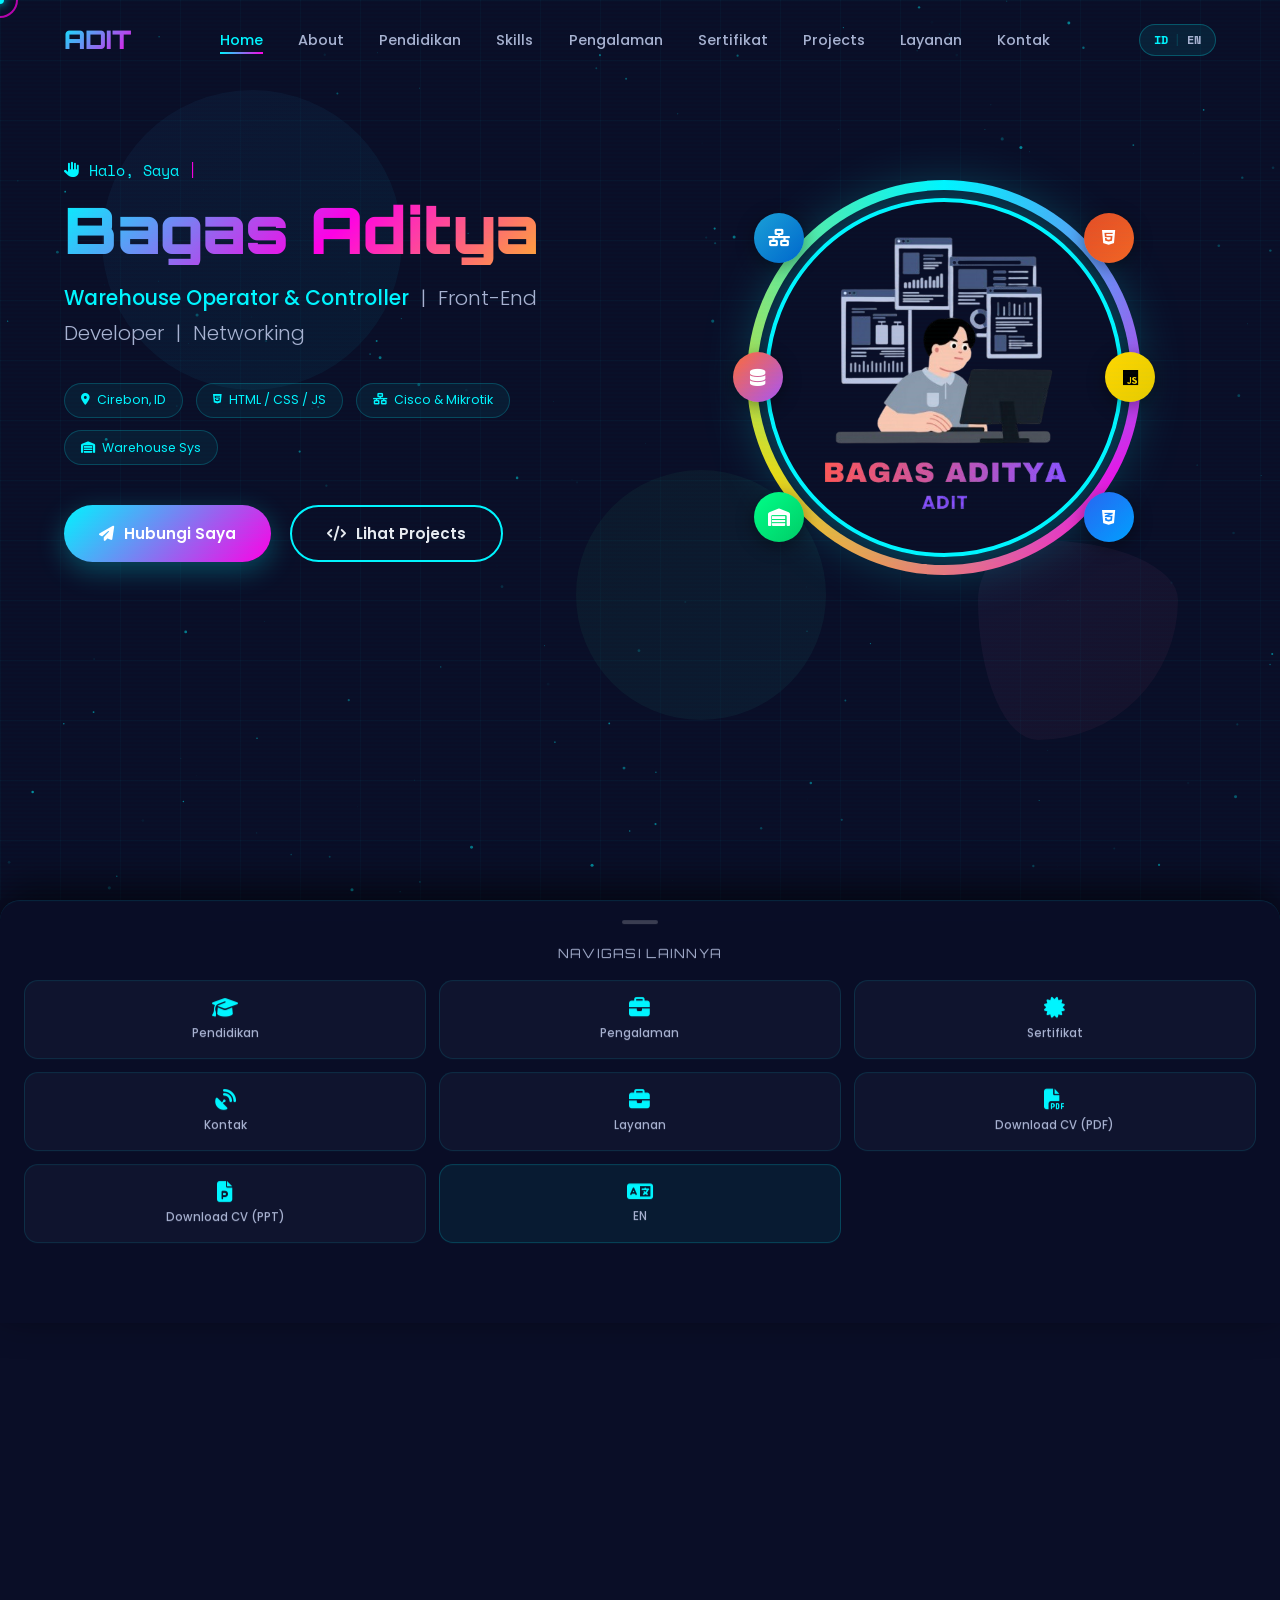
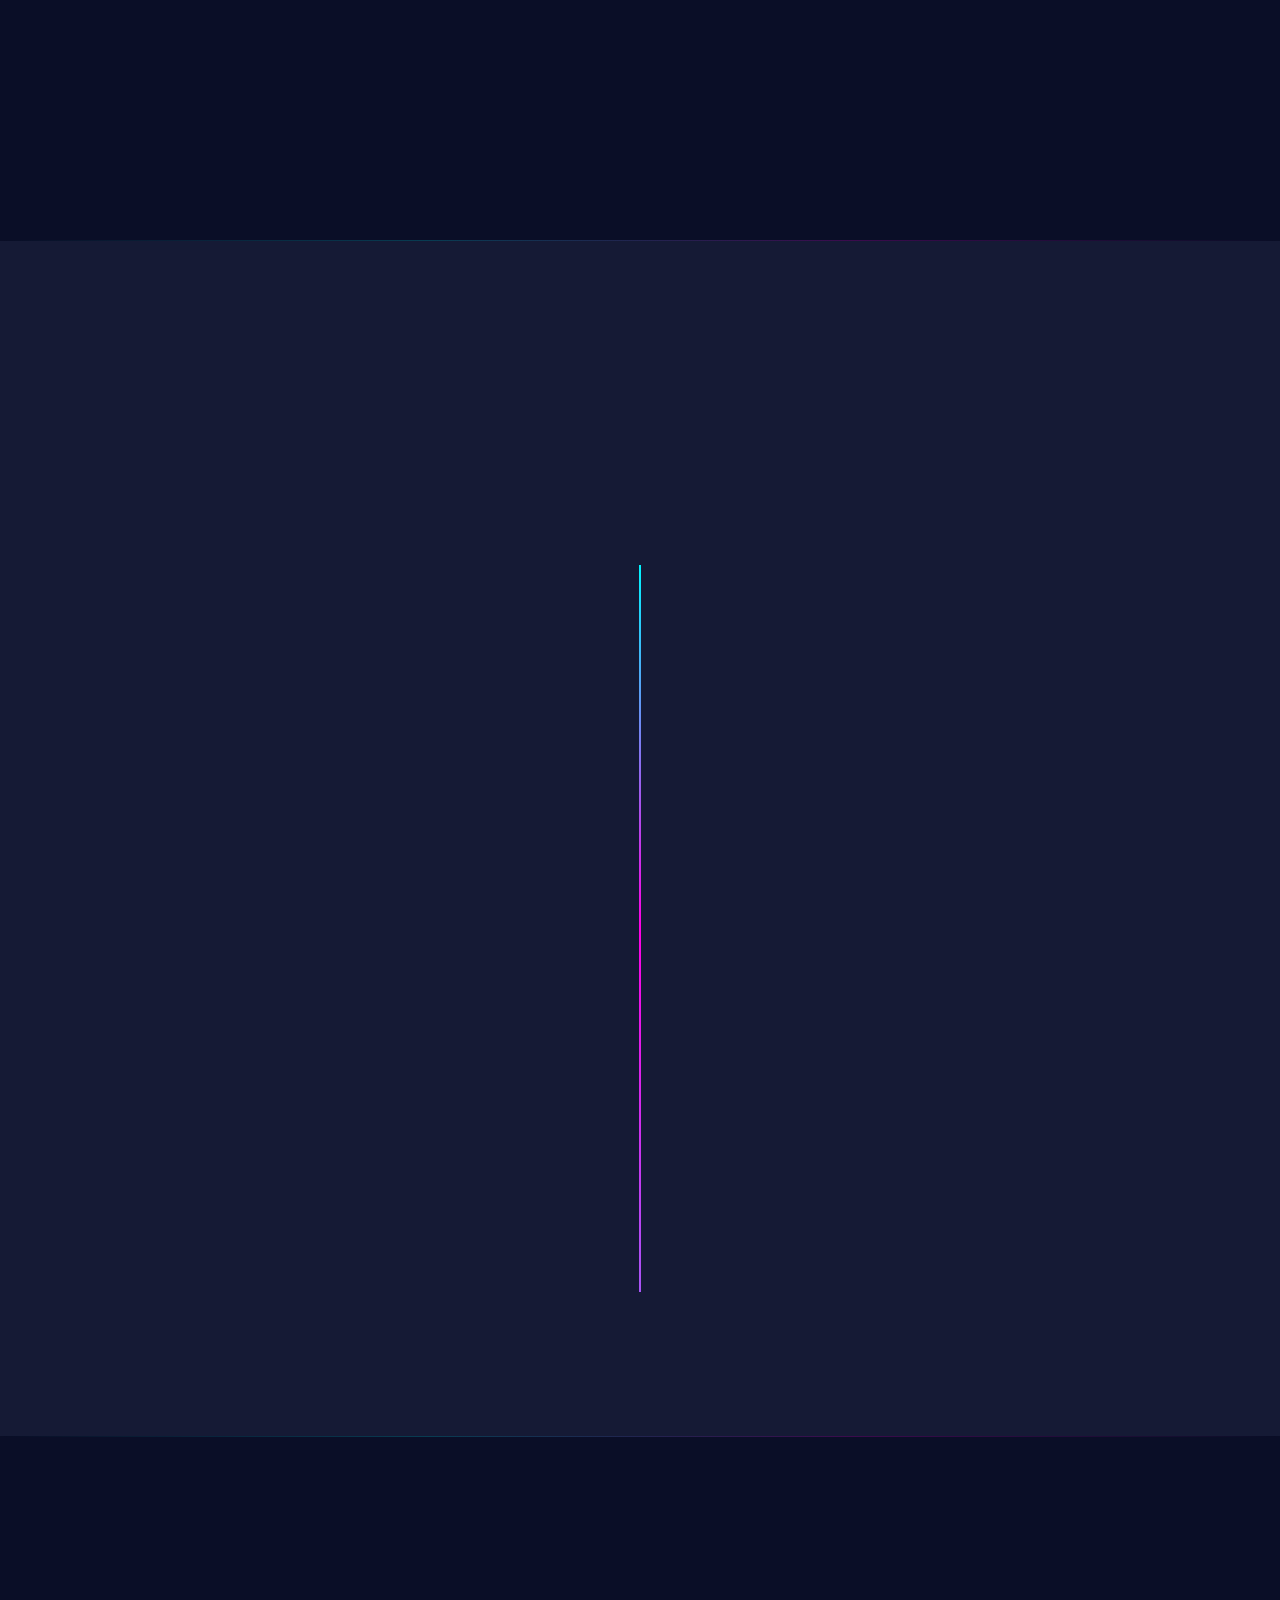
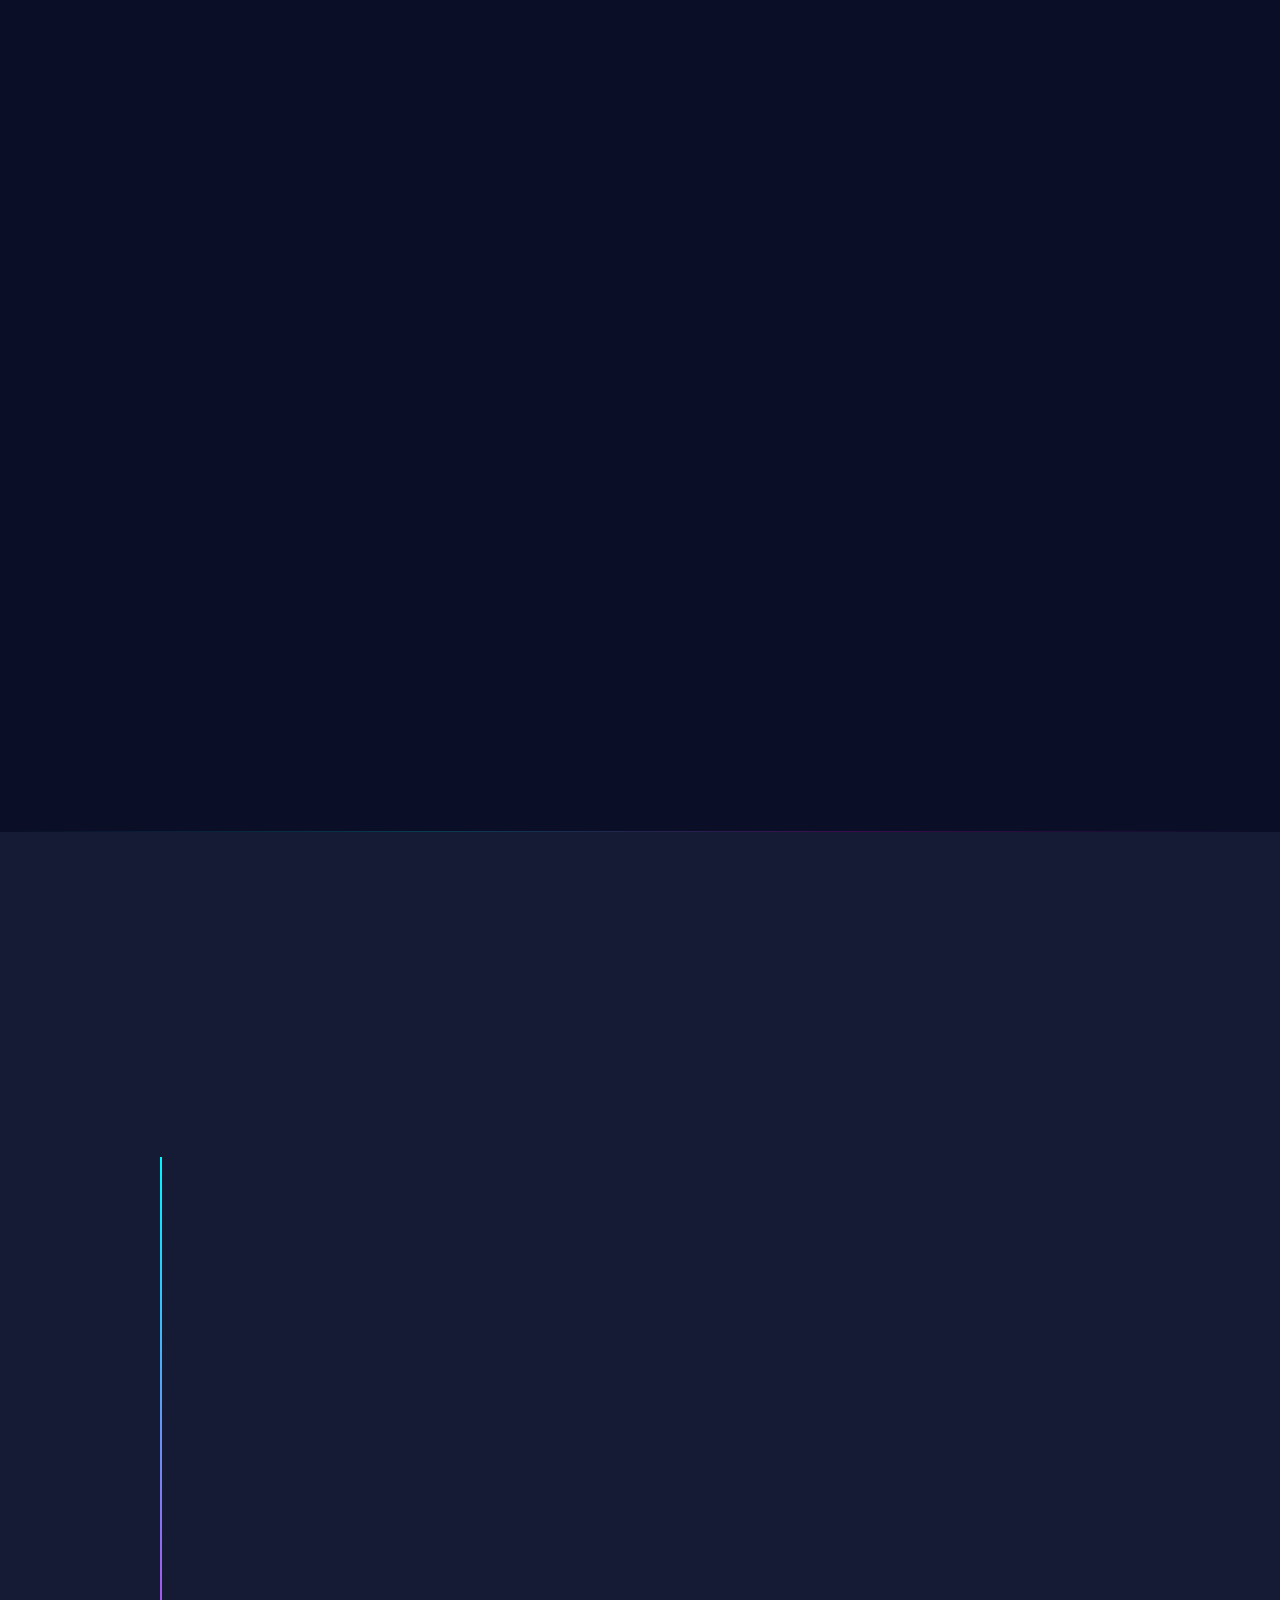
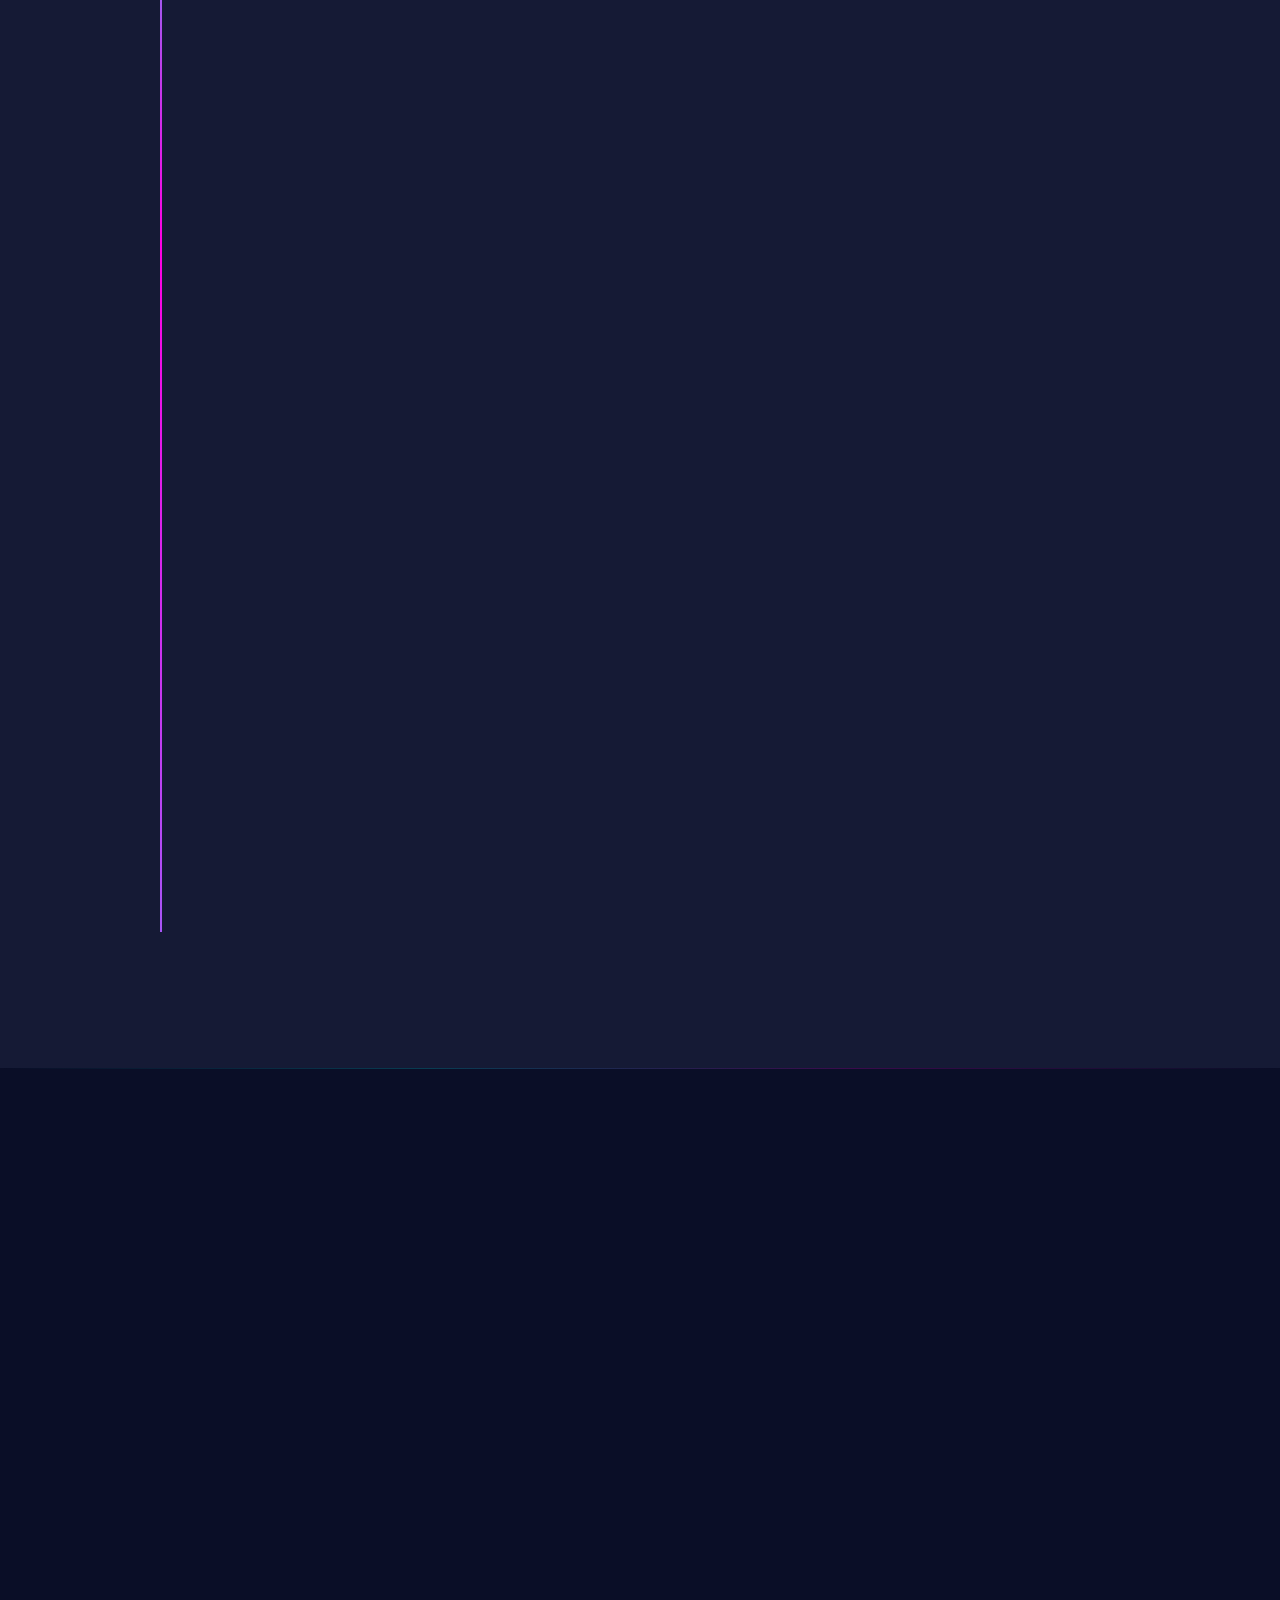
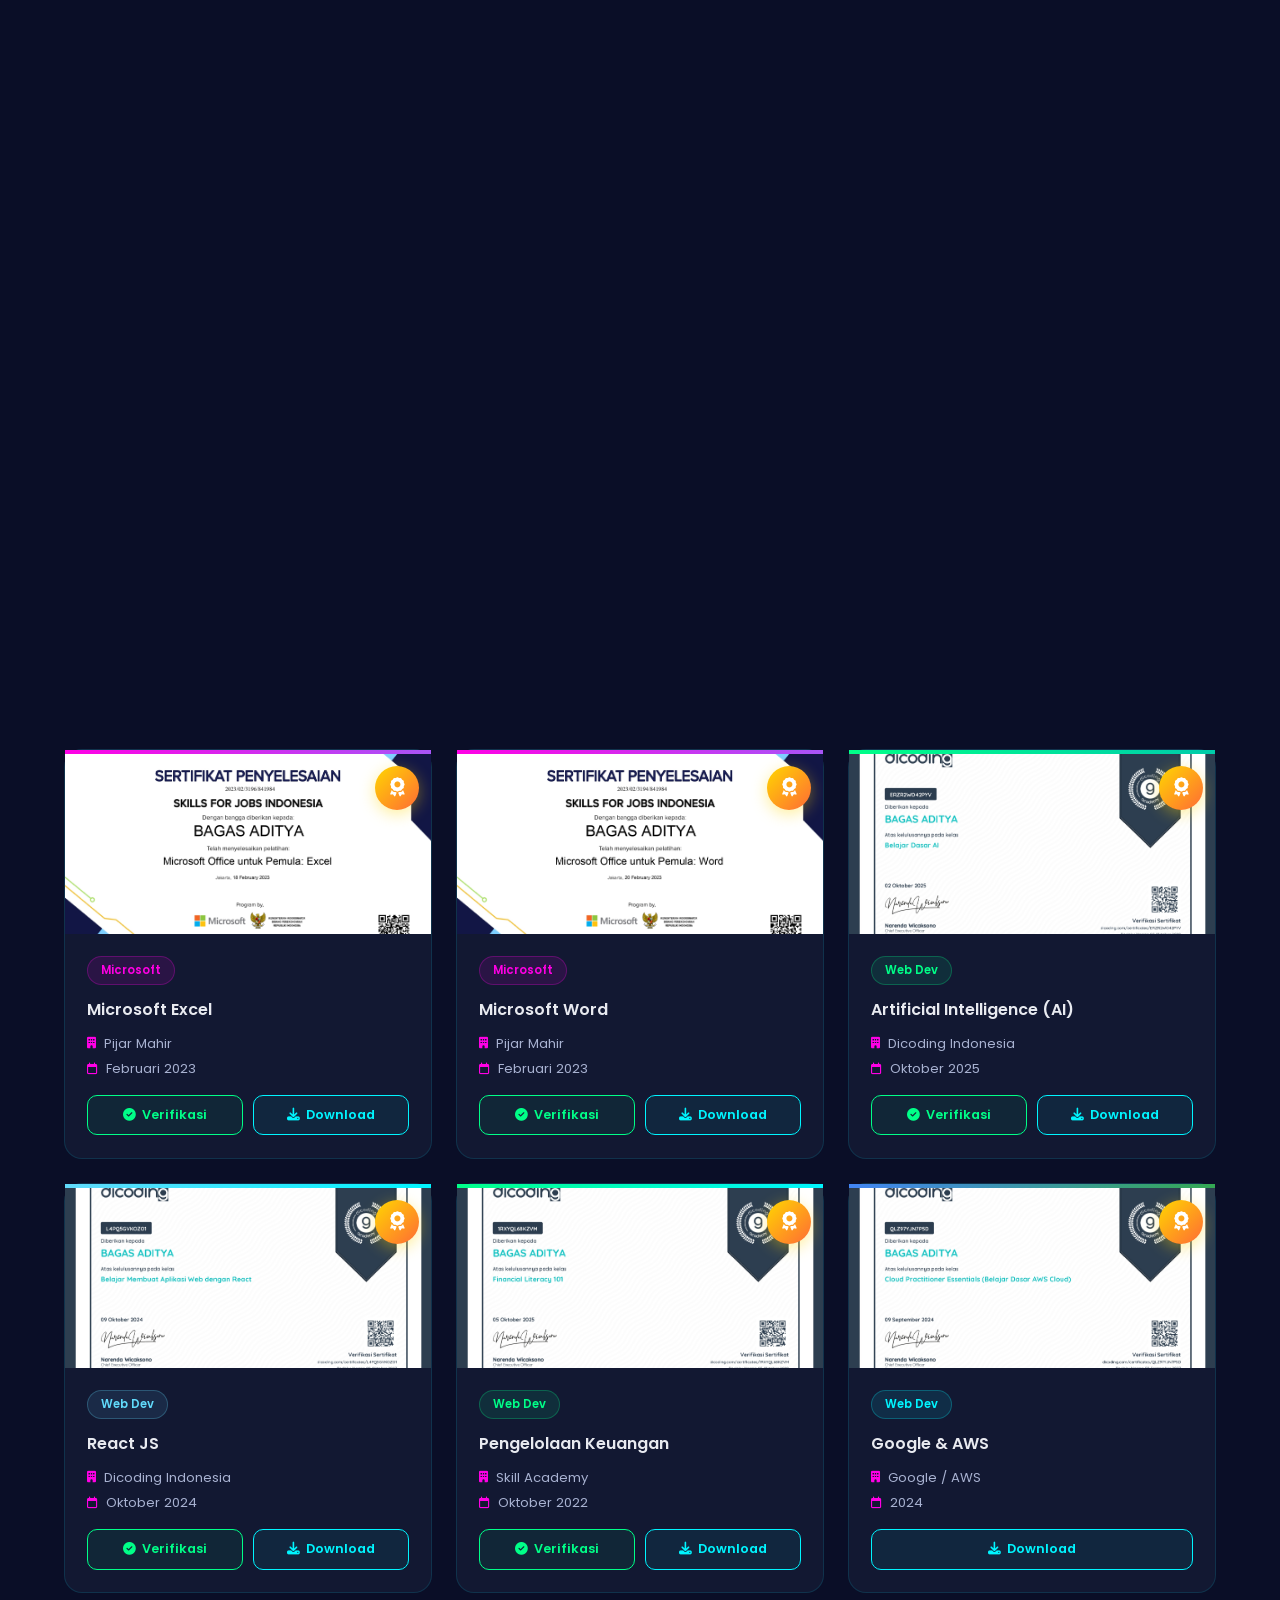
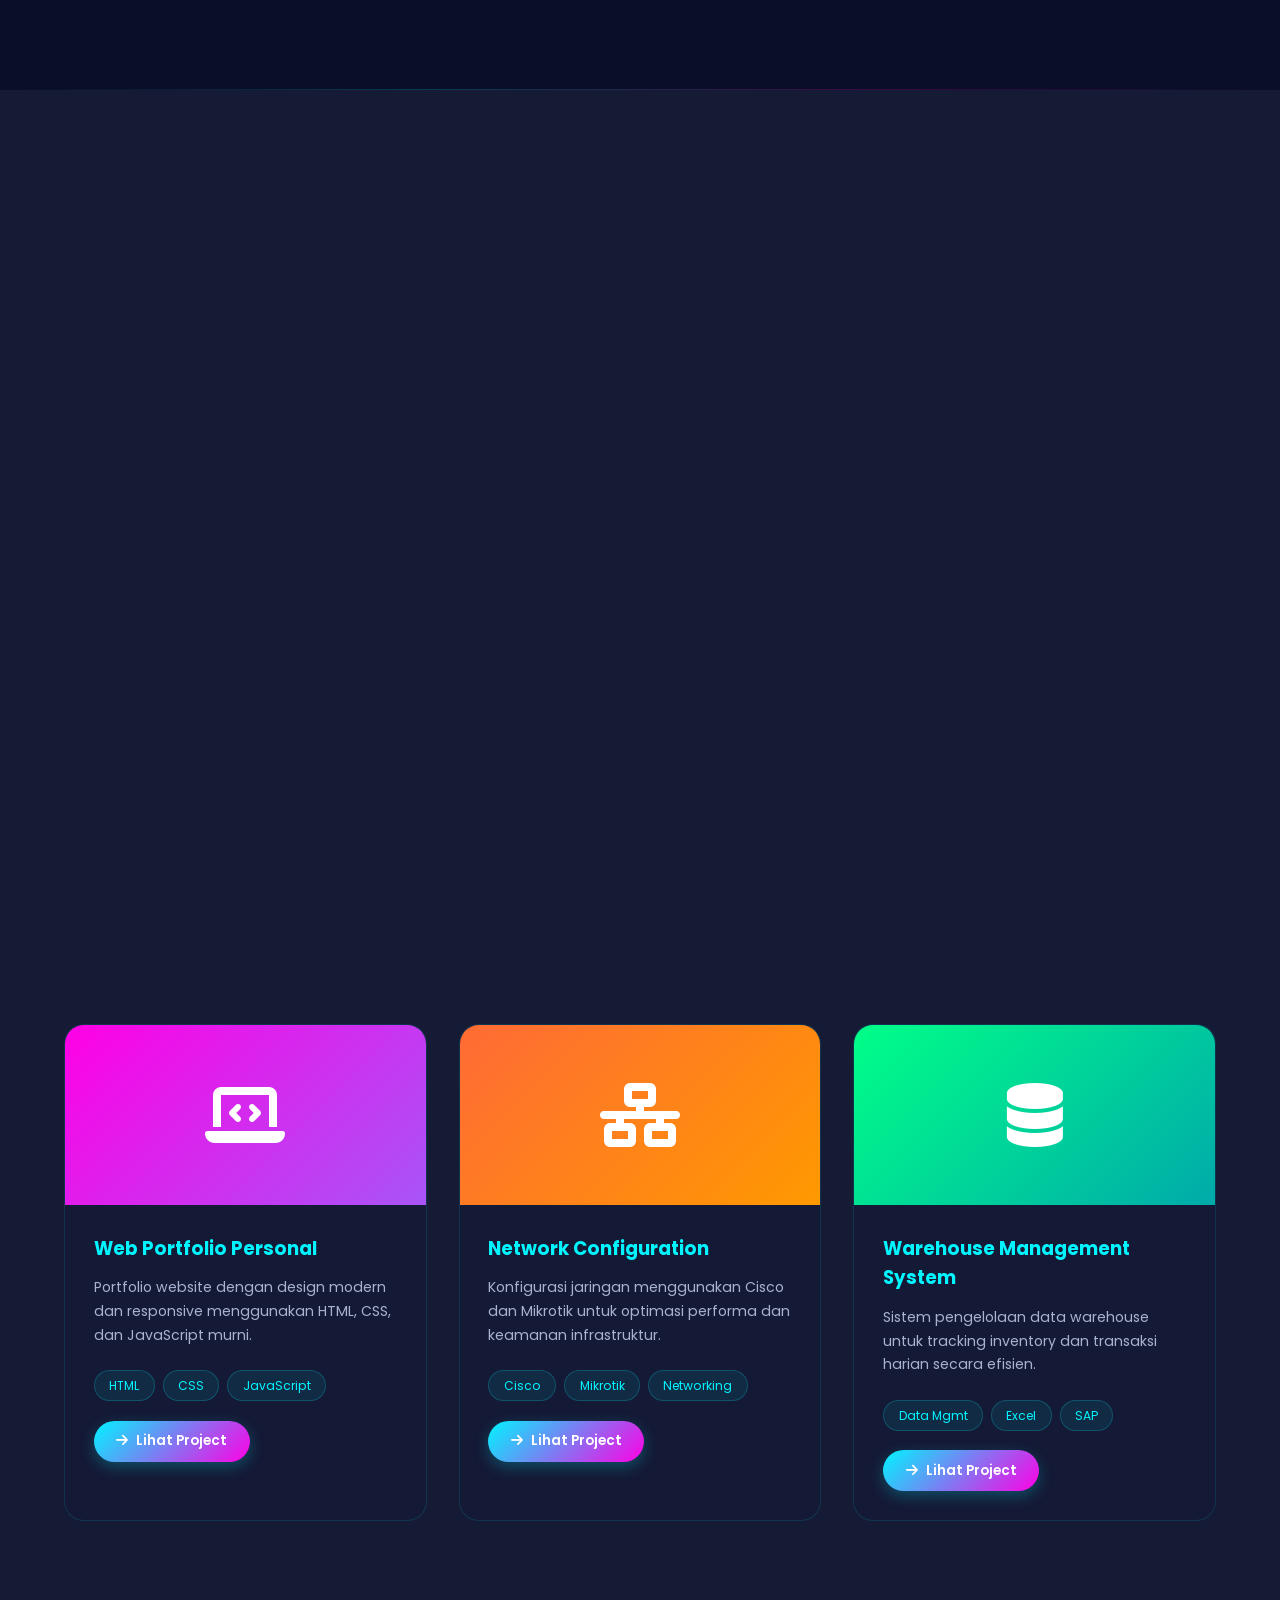
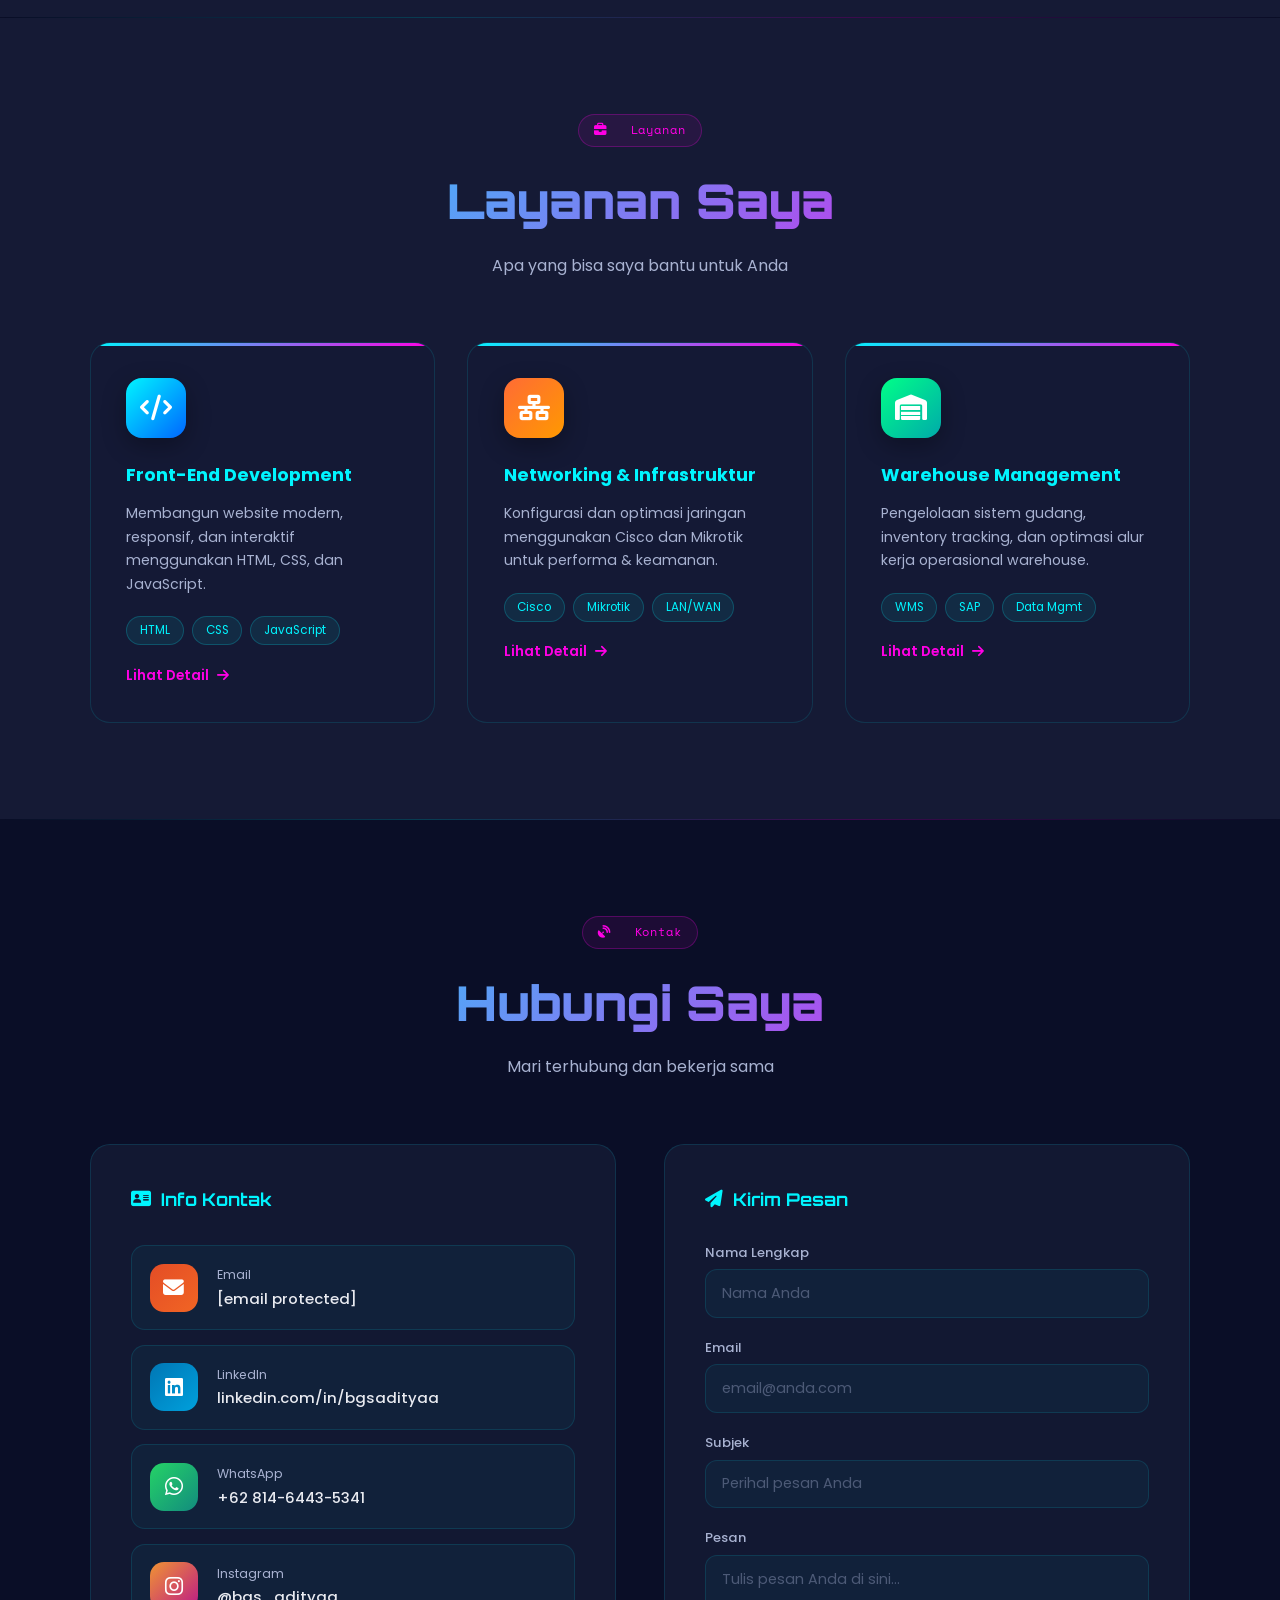
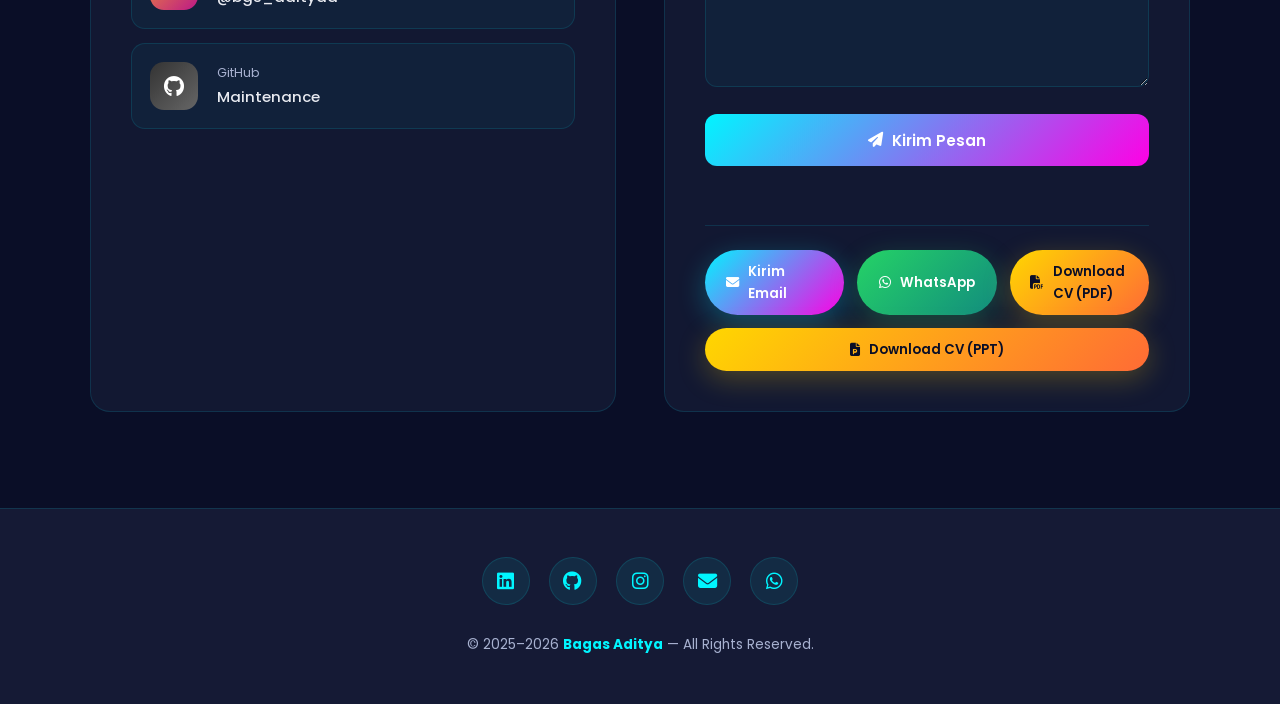
==== commit b10ff257: "Add files via upload" ====
--- a/index.html
+++ b/index.html
@@ -119,8 +119,12 @@
         <span data-id="Layanan" data-en="Services">Layanan</span>
       </a>
       <a class="drawer-item cv-dl" href="CV_Bagas Aditya.pdf" download>
-        <i class="fa-solid fa-file-arrow-down"></i>
-        <span>Download CV</span>
+        <i class="fa-solid fa-file-pdf"></i>
+        <span>Download CV (PDF)</span>
+      </a>
+      <a class="drawer-item cv-dl" href="Bagas Aditya.pptx" download>
+        <i class="fa-solid fa-file-powerpoint"></i>
+        <span>Download CV (PPT)</span>
       </a>
       <!-- Language Toggle Mobile -->
       <button class="drawer-item lang-toggle-mobile" onclick="toggleLang()">
@@ -197,13 +201,13 @@
         </div>
         <div class="about-stats">
           <div class="astat"><div class="astat-val" style="color:var(--magenta)">SMK</div><div class="astat-lbl" data-id="TKJ – 2022" data-en="Vocational – 2022">TKJ – 2022</div></div>
-          <div class="astat"><div class="astat-val" style="color:var(--yellow)">AHM</div><div class="astat-lbl" data-id="Ex-Employee" data-en="Ex-Employee">Ex-Employee</div></div>
+          <div class="astat"><div class="astat-val" style="color:var(--yellow)"><img src="img/ahm.svg" alt="AHM" style="height:28px;width:auto;object-fit:contain;filter:brightness(1.1);" /></div><div class="astat-lbl" data-id="Ex-Employee" data-en="Ex-Employee">Ex-Employee</div></div>
         </div>
       </div>
       <div class="about-bio reveal-right">
         <p data-id="Saya merupakan lulusan <strong>SMK jurusan Teknik Komputer dan Jaringan (TKJ)</strong>, dengan keahlian yang terus dikembangkan di bidang web front-end dan networking." data-en="I am a graduate of <strong>Vocational High School majoring in Computer and Network Engineering (TKJ)</strong>, with skills continuously developed in web front-end and networking.">Saya merupakan lulusan <strong>SMK jurusan Teknik Komputer dan Jaringan (TKJ)</strong>, dengan keahlian yang terus dikembangkan di bidang web front-end dan networking.</p>
-        <p data-id="Riwayat profesional terakhir saya adalah sebagai <strong>Warehouse Operator &amp; Controller</strong> di <strong>PT. Astra Honda Motor</strong> selama lebih dari 2 tahun. Jobdesk mencakup Warehouse Management System (WMS), Scan Transaction in System, monitoring data planning harian, serta melatih tenaga kerja baru." data-en="My most recent professional experience was as a <strong>Warehouse Operator &amp; Controller</strong> at <strong>PT. Astra Honda Motor</strong> for over 2 years. Responsibilities included Warehouse Management System (WMS), Scan Transaction in System, daily planning data monitoring, and training new workforce.">Riwayat profesional terakhir saya adalah sebagai <strong>Warehouse Operator &amp; Controller</strong> di <strong>PT. Astra Honda Motor</strong> selama lebih dari 2 tahun. Jobdesk mencakup Warehouse Management System (WMS), Scan Transaction in System, monitoring data planning harian, serta melatih tenaga kerja baru.</p>
-        <p data-id="Sebelumnya saya juga berkontribusi di <strong>Yogya Group</strong> sebagai warehouse operator, serta menjalani Praktik Kerja Lapangan di <strong>HD Computer</strong> sebagai Service Assistant." data-en="Previously, I also contributed at <strong>Yogya Group</strong> as a warehouse operator, and completed an internship at <strong>HD Computer</strong> as a Service Assistant.">Sebelumnya saya juga berkontribusi di <strong>Yogya Group</strong> sebagai warehouse operator, serta menjalani Praktik Kerja Lapangan di <strong>HD Computer</strong> sebagai Service Assistant.</p>
+        <p data-id="Riwayat profesional terlama saya adalah sebagai <strong>Warehouse Operator &amp; Controller</strong> di <strong>PT. Astra Honda Motor</strong> selama lebih dari 2 tahun. Jobdesk mencakup Warehouse Management System (WMS), Scan Transaction in System, monitoring data planning harian, serta melatih tenaga kerja baru." data-en="My longest professional experience was as a <strong>Warehouse Operator &amp; Controller</strong> at <strong>PT. Astra Honda Motor</strong> for over 2 years. Responsibilities included Warehouse Management System (WMS), Scan Transaction in System, daily planning data monitoring, and training new workforce.">Riwayat profesional terlama saya adalah sebagai <strong>Warehouse Operator &amp; Controller</strong> di <strong>PT. Astra Honda Motor</strong> selama lebih dari 2 tahun. Jobdesk mencakup Warehouse Management System (WMS), Scan Transaction in System, monitoring data planning harian, serta melatih tenaga kerja baru.</p>
+        <p data-id="Setelahnya, saya berkontribusi di <strong>PT Sohou Kikaku Indonesia</strong> sebagai Operator Produksi (Machining), lalu di <strong>PT Paragon Corp</strong> sebagai E-commerce Support Operator bidang logistik, mengelola fulfillment end-to-end di lingkungan e-commerce volume tinggi." data-en="After that, I contributed at <strong>PT Sohou Kikaku Indonesia</strong> as a Production Operator (Machining), then at <strong>PT Paragon Corp</strong> as an E-commerce Support Operator in logistics, managing end-to-end fulfillment in a high-volume e-commerce environment.">Setelahnya, saya berkontribusi di <strong>PT Sohou Kikaku Indonesia</strong> sebagai Operator Produksi (Machining), lalu di <strong>PT Paragon Corp</strong> sebagai E-commerce Support Operator bidang logistik, mengelola fulfillment end-to-end di lingkungan e-commerce volume tinggi.</p>
         <p data-id="Saya memiliki passion kuat dalam pengembangan <strong>web front-end</strong> dan <strong>networking</strong>, serta semangat belajar yang tinggi untuk terus berkembang di bidang teknologi." data-en="I have a strong passion for <strong>web front-end</strong> development and <strong>networking</strong>, along with a high enthusiasm for continuous learning and growth in the technology field.">Saya memiliki passion kuat dalam pengembangan <strong>web front-end</strong> dan <strong>networking</strong>, serta semangat belajar yang tinggi untuk terus berkembang di bidang teknologi.</p>
       </div>
     </div>
@@ -306,11 +310,45 @@
       <p class="sec-sub" data-id="Perjalanan karir dan pengalaman profesional" data-en="Career journey and professional experience">Perjalanan karir dan pengalaman profesional</p>
     </div>
     <div class="exp-list">
-      <div class="exp-item reveal">
+      <!-- 1. Paragon (terbaru) -->
+      <div class="exp-item reveal" data-delay="1">
         <div class="exp-card">
           <div class="exp-header">
             <div>
-              <div class="exp-company"><i class="fa-solid fa-industry"></i>&nbsp; PT Astra Honda Motor</div>
+              <div class="exp-company"><img src="img/paragon.png" alt="PT Paragon Corp" style="height:20px;width:auto;vertical-align:middle;margin-right:6px;" />&nbsp; PT Paragon Corp</div>
+              <div class="exp-role" data-id="E-commerce Support Operator (Logistik)" data-en="E-commerce Support Operator (Logistics)">E-commerce Support Operator (Logistik)</div>
+            </div>
+            <div class="exp-period" data-id="17 Jan – 15 Apr 2026" data-en="Jan 17 – Apr 15, 2026">17 Jan – 15 Apr 2026</div>
+          </div>
+          <ul class="exp-points">
+            <li data-id="Mengelola alur fulfillment end-to-end: inbound, picking &amp; packing, dispatch, hingga loading &amp; unloading" data-en="Managing end-to-end fulfillment flow: inbound, picking &amp; packing, dispatch, loading &amp; unloading">Mengelola alur fulfillment end-to-end: inbound, picking &amp; packing, dispatch, hingga loading &amp; unloading</li>
+            <li data-id="Penyusunan barang ke sistem rak berbasis koordinat untuk efisiensi picking order" data-en="Arranging goods into coordinate-based rack system for picking order efficiency">Penyusunan barang ke sistem rak berbasis koordinat untuk efisiensi picking order</li>
+            <li data-id="Kontrol order harian memastikan akurasi pengiriman di lingkungan e-commerce volume tinggi" data-en="Daily order control ensuring delivery accuracy in high-volume e-commerce environment">Kontrol order harian memastikan akurasi pengiriman di lingkungan e-commerce volume tinggi</li>
+          </ul>
+        </div>
+      </div>
+      <!-- 2. Sohou -->
+      <div class="exp-item reveal" data-delay="2">
+        <div class="exp-card">
+          <div class="exp-header">
+            <div>
+              <div class="exp-company"><img src="img/sohou.png" alt="PT Sohou Kikaku Indonesia" style="height:20px;width:auto;vertical-align:middle;margin-right:6px;" />&nbsp; PT Sohou Kikaku Indonesia</div>
+              <div class="exp-role" data-id="Operator Produksi (Machining)" data-en="Production Operator (Machining)">Operator Produksi (Machining)</div>
+            </div>
+            <div class="exp-period" data-id="12 Des 2025 – 15 Jan 2026" data-en="Dec 12, 2025 – Jan 15, 2026">12 Des 2025 – 15 Jan 2026</div>
+          </div>
+          <ul class="exp-points">
+            <li data-id="Proses Countersink pada komponen logam; kontrol kualitas part terhadap drawing" data-en="Countersink process on metal components; part quality control against drawing">Proses Countersink pada komponen logam; kontrol kualitas part terhadap drawing</li>
+            <li data-id="Pengukuran dimensi part menggunakan kaliper untuk memastikan presisi produksi" data-en="Part dimension measurement using calipers to ensure production precision">Pengukuran dimensi part menggunakan kaliper untuk memastikan presisi produksi</li>
+          </ul>
+        </div>
+      </div>
+      <!-- 3. AHM -->
+      <div class="exp-item reveal" data-delay="3">
+        <div class="exp-card">
+          <div class="exp-header">
+            <div>
+              <div class="exp-company"><img src="img/ahm.svg" alt="PT Astra Honda Motor" style="height:20px;width:auto;vertical-align:middle;margin-right:6px;" />&nbsp; PT Astra Honda Motor</div>
               <div class="exp-role" data-id="Warehouse Operator &amp; Controller" data-en="Warehouse Operator &amp; Controller">Warehouse Operator &amp; Controller</div>
             </div>
             <div class="exp-period" data-id="03 Apr 2023 – 31 Okt 2025" data-en="Apr 3, 2023 – Oct 31, 2025">03 Apr 2023 – 31 Okt 2025</div>
@@ -323,16 +361,16 @@
             <li data-id="Menjalankan sistem FIFO / FEFO / LIFO" data-en="Implementing FIFO / FEFO / LIFO systems">Menjalankan sistem FIFO / FEFO / LIFO</li>
             <li data-id="Penerimaan barang – Inbound / Receiving" data-en="Goods Receipt – Inbound / Receiving">Penerimaan barang – Inbound / Receiving</li>
             <li data-id="Stock Keeping Unit (SKU) &amp; Stock Opname" data-en="Stock Keeping Unit (SKU) &amp; Stock Opname">Stock Keeping Unit (SKU) &amp; Stock Opname</li>
-           
             <li data-id="Perbantuan All Job &amp; Teacher for New Manpower" data-en="All Job Assistance &amp; Trainer for New Manpower">Perbantuan All Job &amp; Teacher for New Manpower</li>
           </ul>
         </div>
       </div>
-      <div class="exp-item reveal" data-delay="2">
+      <!-- 4. Yogya Group -->
+      <div class="exp-item reveal" data-delay="4">
         <div class="exp-card">
           <div class="exp-header">
             <div>
-              <div class="exp-company"><i class="fa-solid fa-store"></i>&nbsp; Yogya Group</div>
+              <div class="exp-company"><img src="img/yogya.png" alt="Yogya Group" style="height:20px;width:auto;vertical-align:middle;margin-right:6px;" />&nbsp; Yogya Group</div>
               <div class="exp-role" data-id="Warehouse Operator" data-en="Warehouse Operator">Warehouse Operator</div>
             </div>
             <div class="exp-period" data-id="10 – 24 Mar 2023" data-en="Mar 10 – 24, 2023">10 – 24 Mar 2023</div>
@@ -342,7 +380,8 @@
           </ul>
         </div>
       </div>
-      <div class="exp-item reveal" data-delay="3">
+      <!-- 5. HD Computer (terlama) -->
+      <div class="exp-item reveal" data-delay="5">
         <div class="exp-card">
           <div class="exp-header">
             <div>
@@ -669,7 +708,7 @@
             <!-- NEW: Ngaji Yuk -->
       <div class="proj-card reveal" data-delay="1">
         <div class="proj-thumb" style="background:linear-gradient(135deg,#1a7a4a,#2ecc71);display:flex;align-items:center;justify-content:center;">
-          <img src="ngajiyuk.png" alt="Ngaji Yuk" style="width:72px;height:72px;object-fit:contain;border-radius:16px;" />
+          <img src="img/ngajiyuk.png" alt="Ngaji Yuk" style="width:72px;height:72px;object-fit:contain;border-radius:16px;" />
         </div>
         <div class="proj-body">
           <h3>Ngaji Yuk</h3>
@@ -681,7 +720,7 @@
       <!-- NEW: Ditz Money -->
       <div class="proj-card reveal" data-delay="2">
         <div class="proj-thumb" style="background:linear-gradient(135deg,#1a3a7a,#3b6fd4);display:flex;align-items:center;justify-content:center;">
-          <img src="ditzmoney.png" alt="Ditz Money" style="width:72px;height:72px;object-fit:contain;border-radius:16px;" />
+          <img src="img/ditzmoney.png" alt="Ditz Money" style="width:72px;height:72px;object-fit:contain;border-radius:16px;" />
         </div>
         <div class="proj-body">
           <h3>Ditz Money</h3>
@@ -790,7 +829,7 @@
         <h3><i class="fa-solid fa-address-card"></i> <span data-id="Info Kontak" data-en="Contact Info">Info Kontak</span></h3>
         <a href="#" onclick="openMail();return false;" class="contact-item">
           <div class="c-icon" style="background:linear-gradient(135deg,#e44d26,#f16524)"><i class="fa-solid fa-envelope"></i></div>
-          <div><div class="c-lbl">Email</div><div class="c-val">bagasaditya1818@gmail.com</div></div>
+          <div><div class="c-lbl">Email</div><div class="c-val"><span class="__cf_email__" data-cfemail="3d5f5c5a5c4e5c595449445c0c050c057d5a505c5451135e5250">[email&#160;protected]</span></div></div>
         </a>
         <a href="https://linkedin.com/in/bgsadityaa" target="_blank" class="contact-item">
           <div class="c-icon" style="background:linear-gradient(135deg,#0077b5,#00a0dc)"><i class="fa-brands fa-linkedin"></i></div>
@@ -836,7 +875,8 @@
         <div class="cta-mini">
           <a href="#" onclick="openMail();return false;" class="btn-primary"><i class="fa-solid fa-envelope"></i> <span data-id="Kirim Email" data-en="Send Email">Kirim Email</span></a>
           <a href="https://wa.me/6281464435341" target="_blank" class="wa-btn"><i class="fa-brands fa-whatsapp"></i> WhatsApp</a>
-          <a href="CV_Bagas Aditya.pdf" download class="btn-cv"><i class="fa-solid fa-file-arrow-down"></i> Download CV</a>
+          <a href="CV_Bagas Aditya.pdf" download class="btn-cv"><i class="fa-solid fa-file-pdf"></i> Download CV (PDF)</a>
+          <a href="Bagas Aditya.pptx" download class="btn-cv"><i class="fa-solid fa-file-powerpoint"></i> Download CV (PPT)</a>
         </div>
       </div>
     </div>
@@ -859,6 +899,7 @@
 
 </div><!-- /main-content -->
 
+<script data-cfasync="false" src="/cdn-cgi/scripts/5c5dd728/cloudflare-static/email-decode.min.js"></script>
 <script src="https://cdn.jsdelivr.net/npm/@emailjs/browser@4/dist/email.min.js"></script>
 <script src="script.js"></script>
 <script src="lang.js"></script>
--- a/style.css
+++ b/style.css
@@ -622,6 +622,18 @@
 .exp-points { list-style:none;display:flex;flex-direction:column;gap:.5rem; }
 .exp-points li { color:var(--muted);font-size:.88rem;padding-left:1.4rem;position:relative;line-height:1.6; }
 .exp-points li::before { content:'';position:absolute;left:0;top:.55rem;width:6px;height:6px;border-radius:50%;background:var(--cyan); }
+
+/* ── COMPANY LOGO in Experience & About ───────────────────── */
+.exp-company img,
+.astat-val img {
+  background: #fff;
+  border-radius: 6px;
+  padding: 2px 5px;
+  box-shadow: 0 2px 10px rgba(0,0,0,.35);
+  object-fit: contain;
+  display: inline-block;
+  vertical-align: middle;
+}
 
 /* ── CERTIFICATES ──────────────────────────────────────────── */
 .cert-filter { display:flex;flex-wrap:wrap;gap:.8rem;justify-content:center;margin-bottom:3rem; }
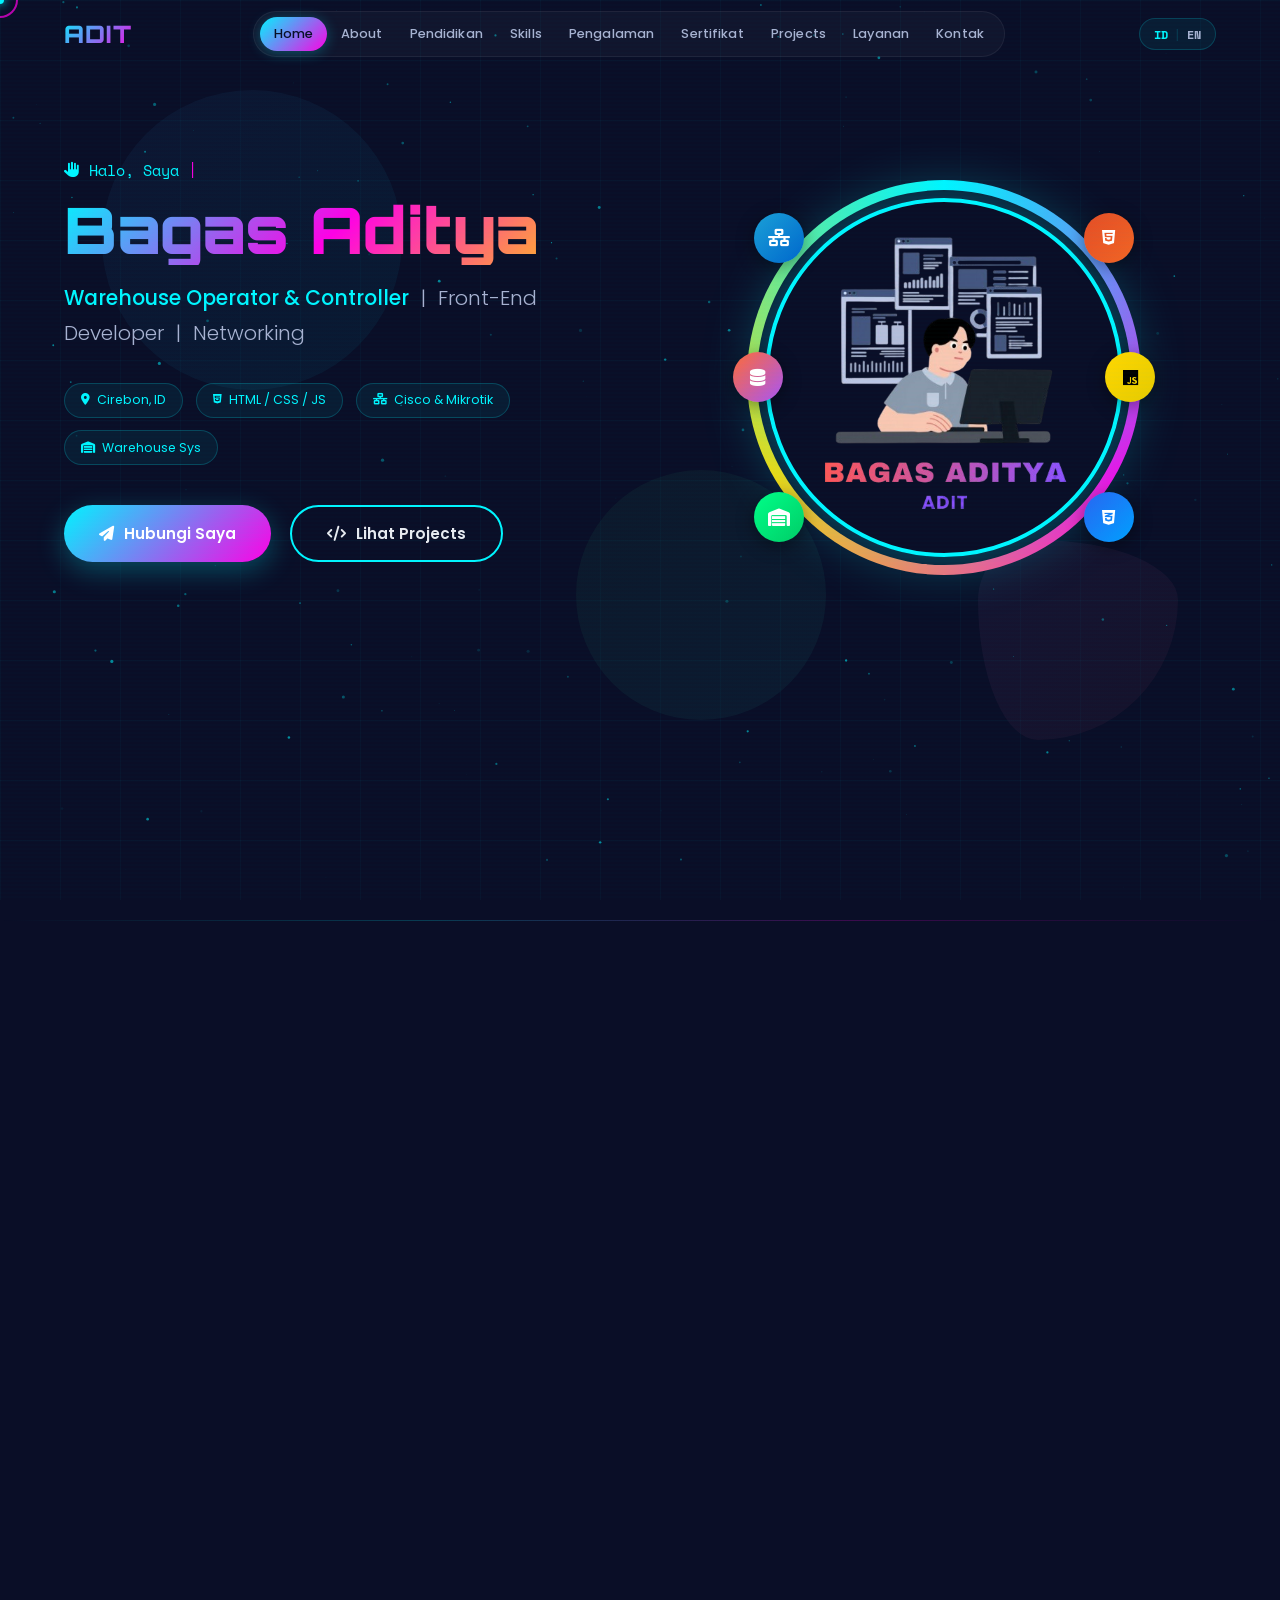
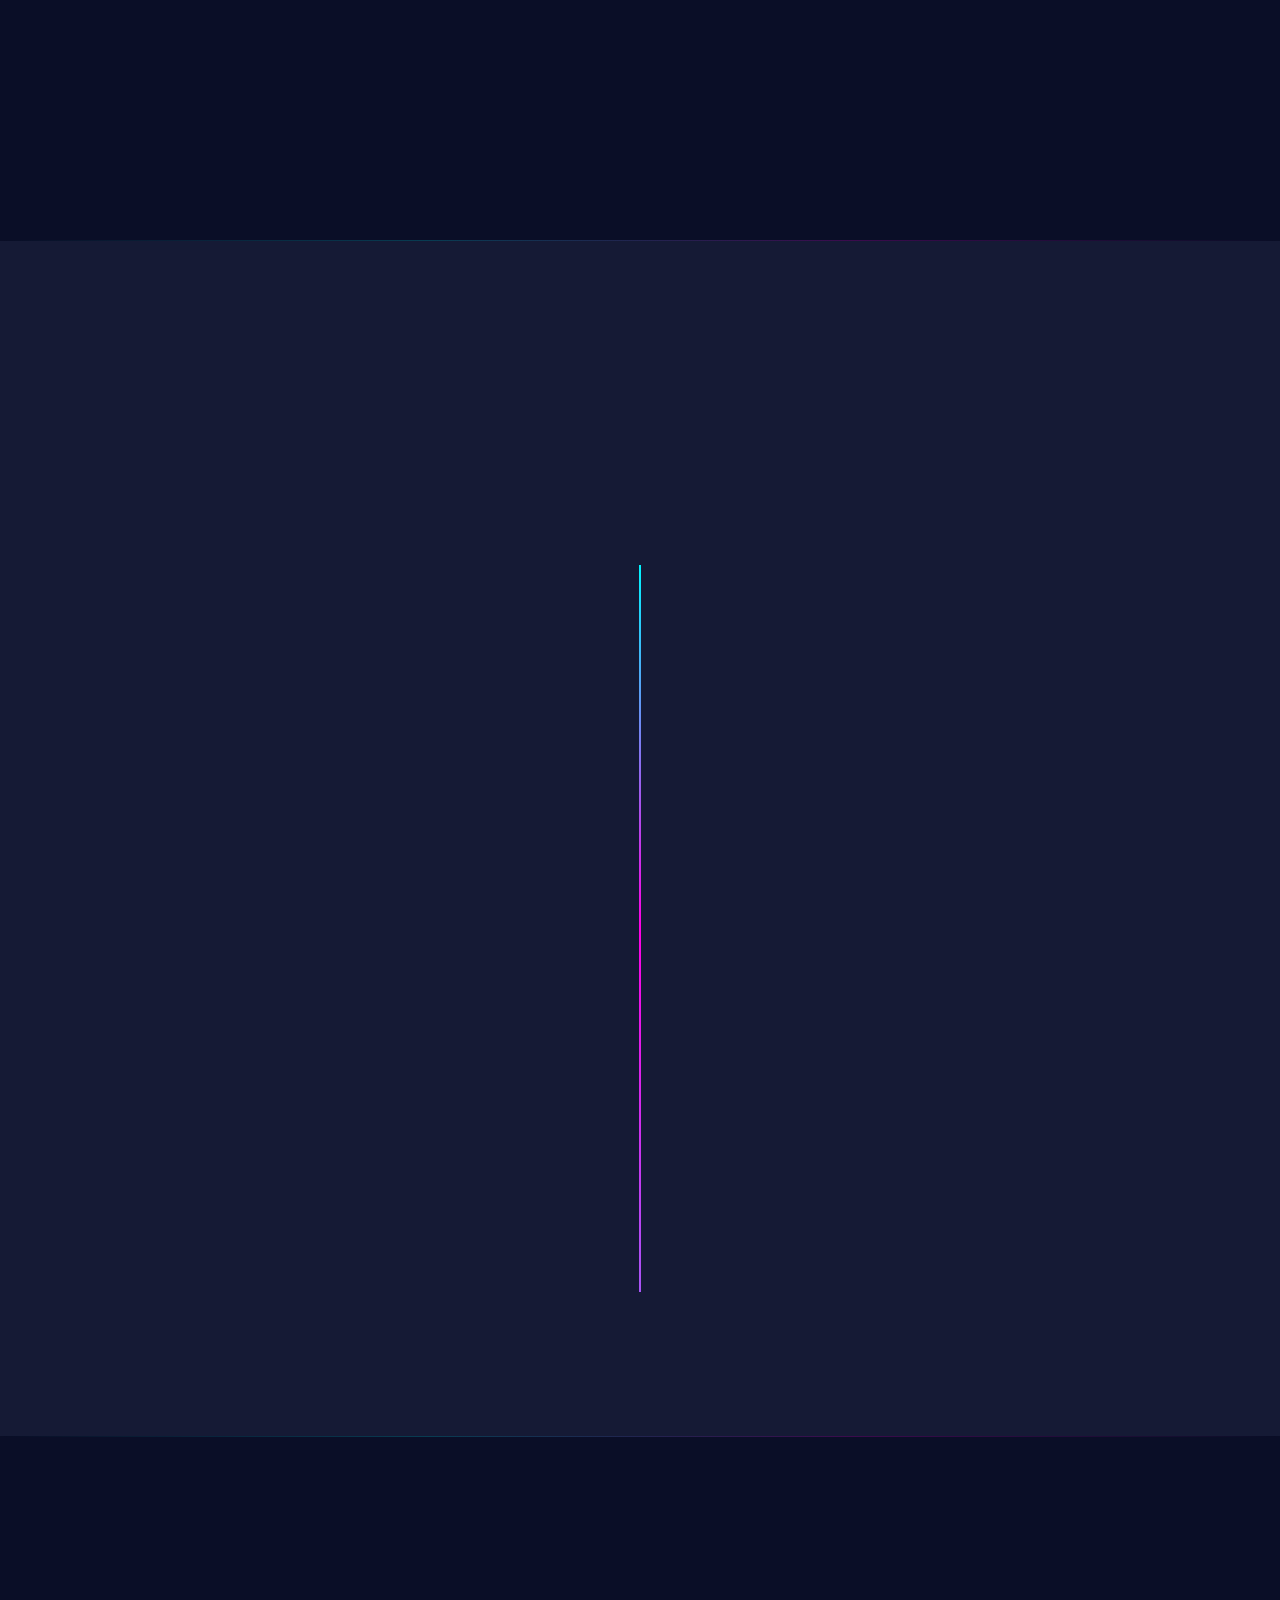
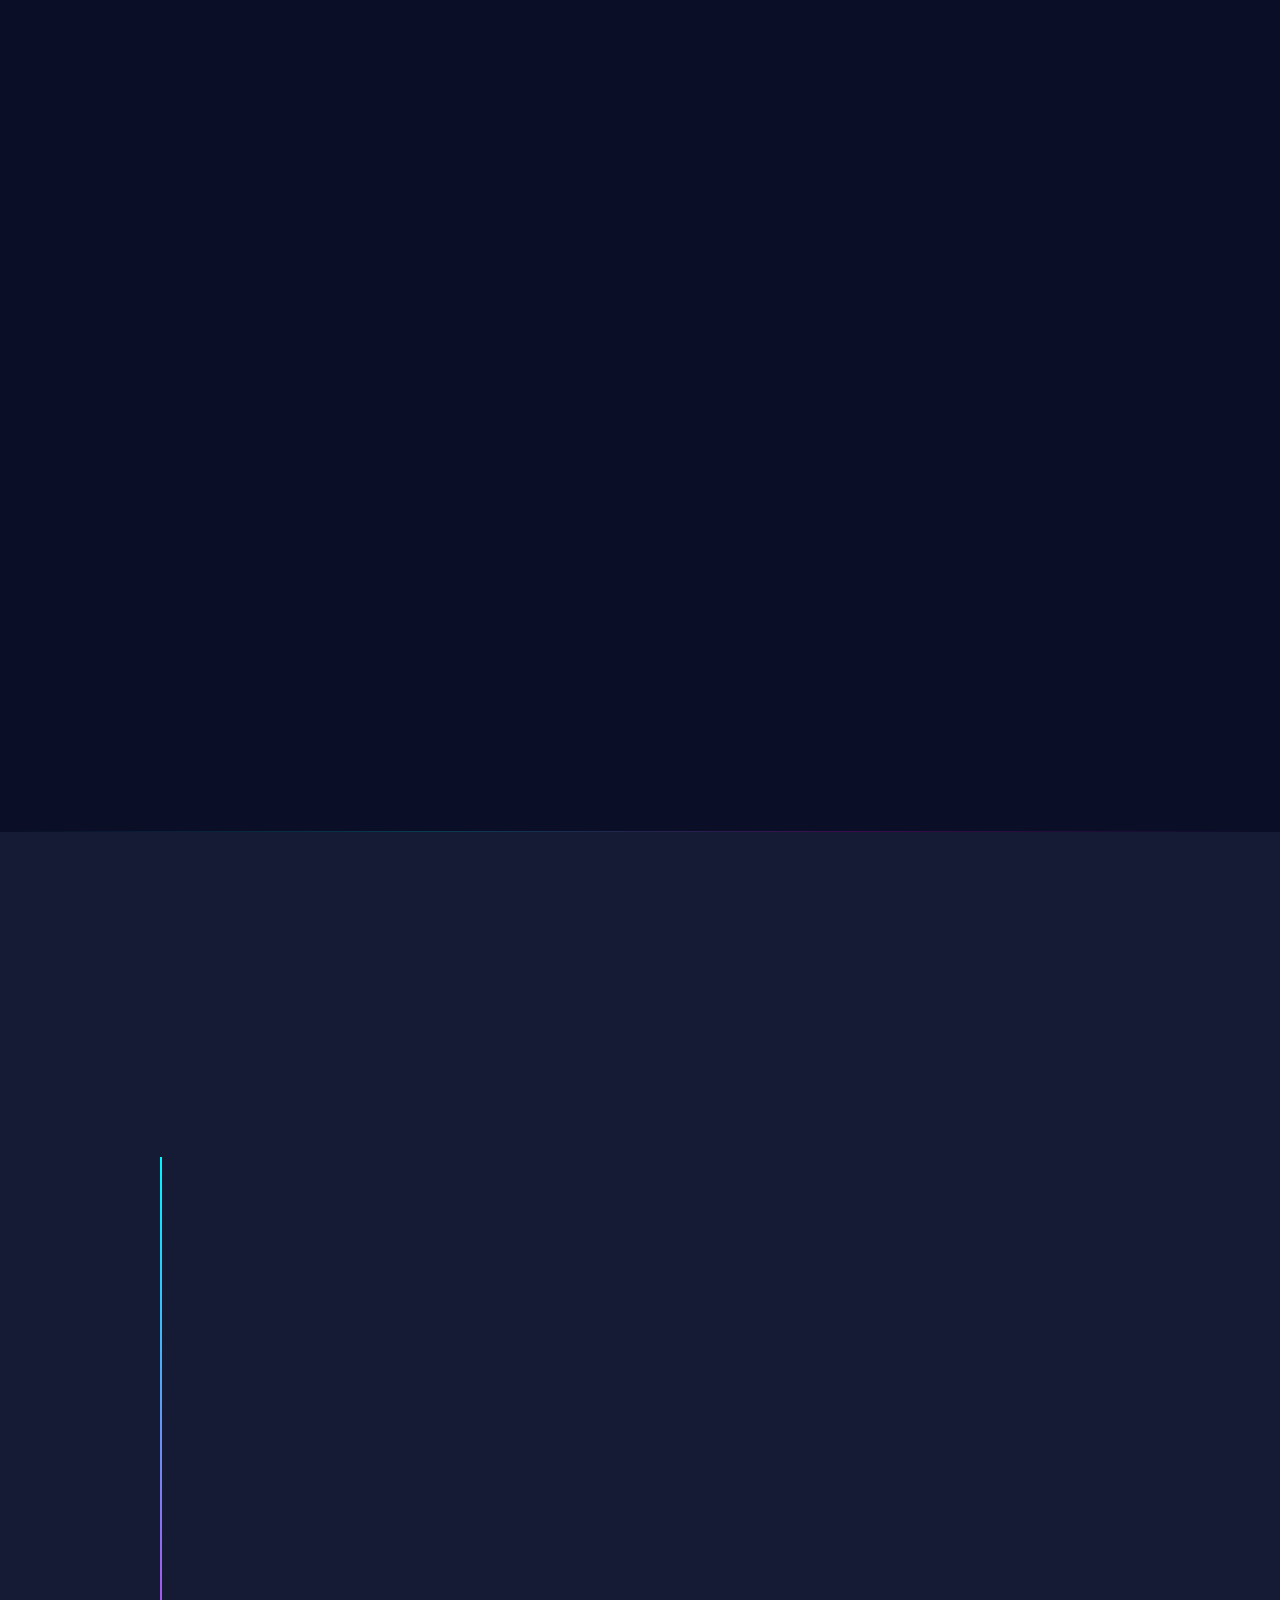
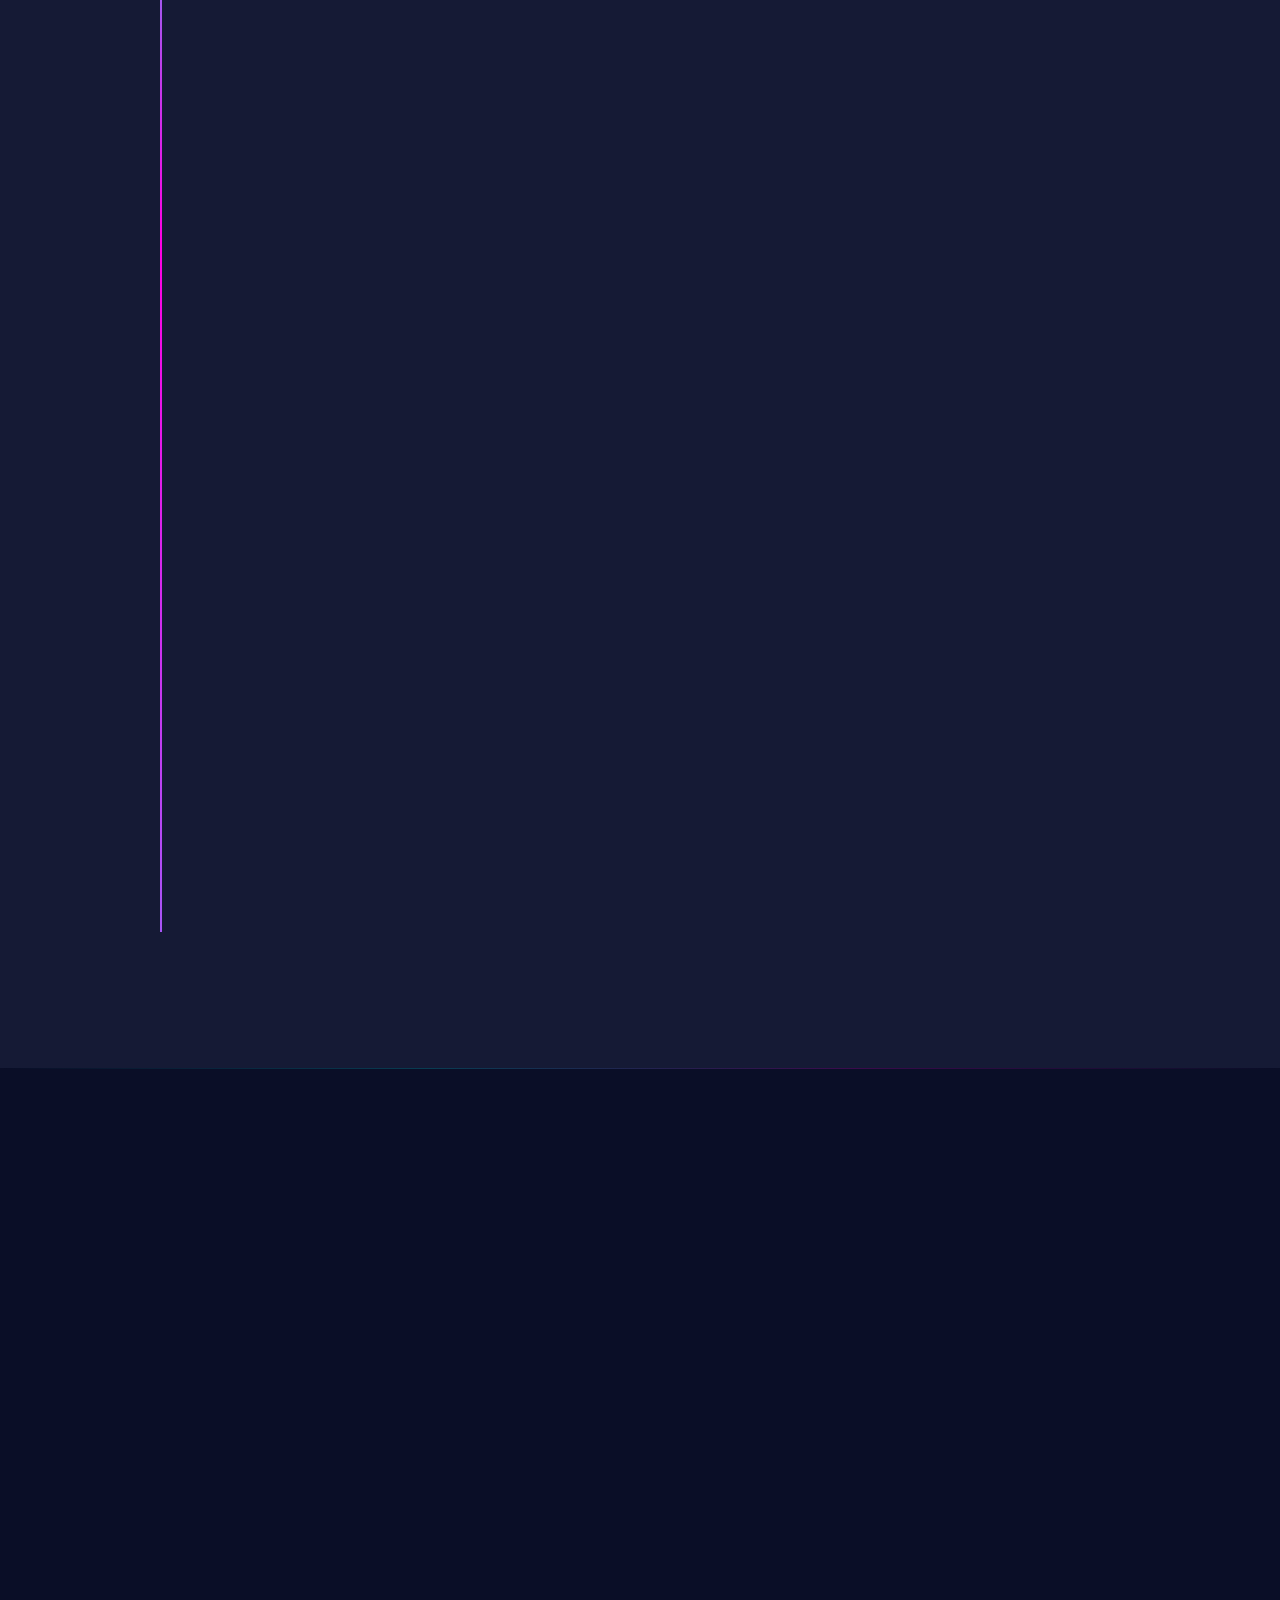
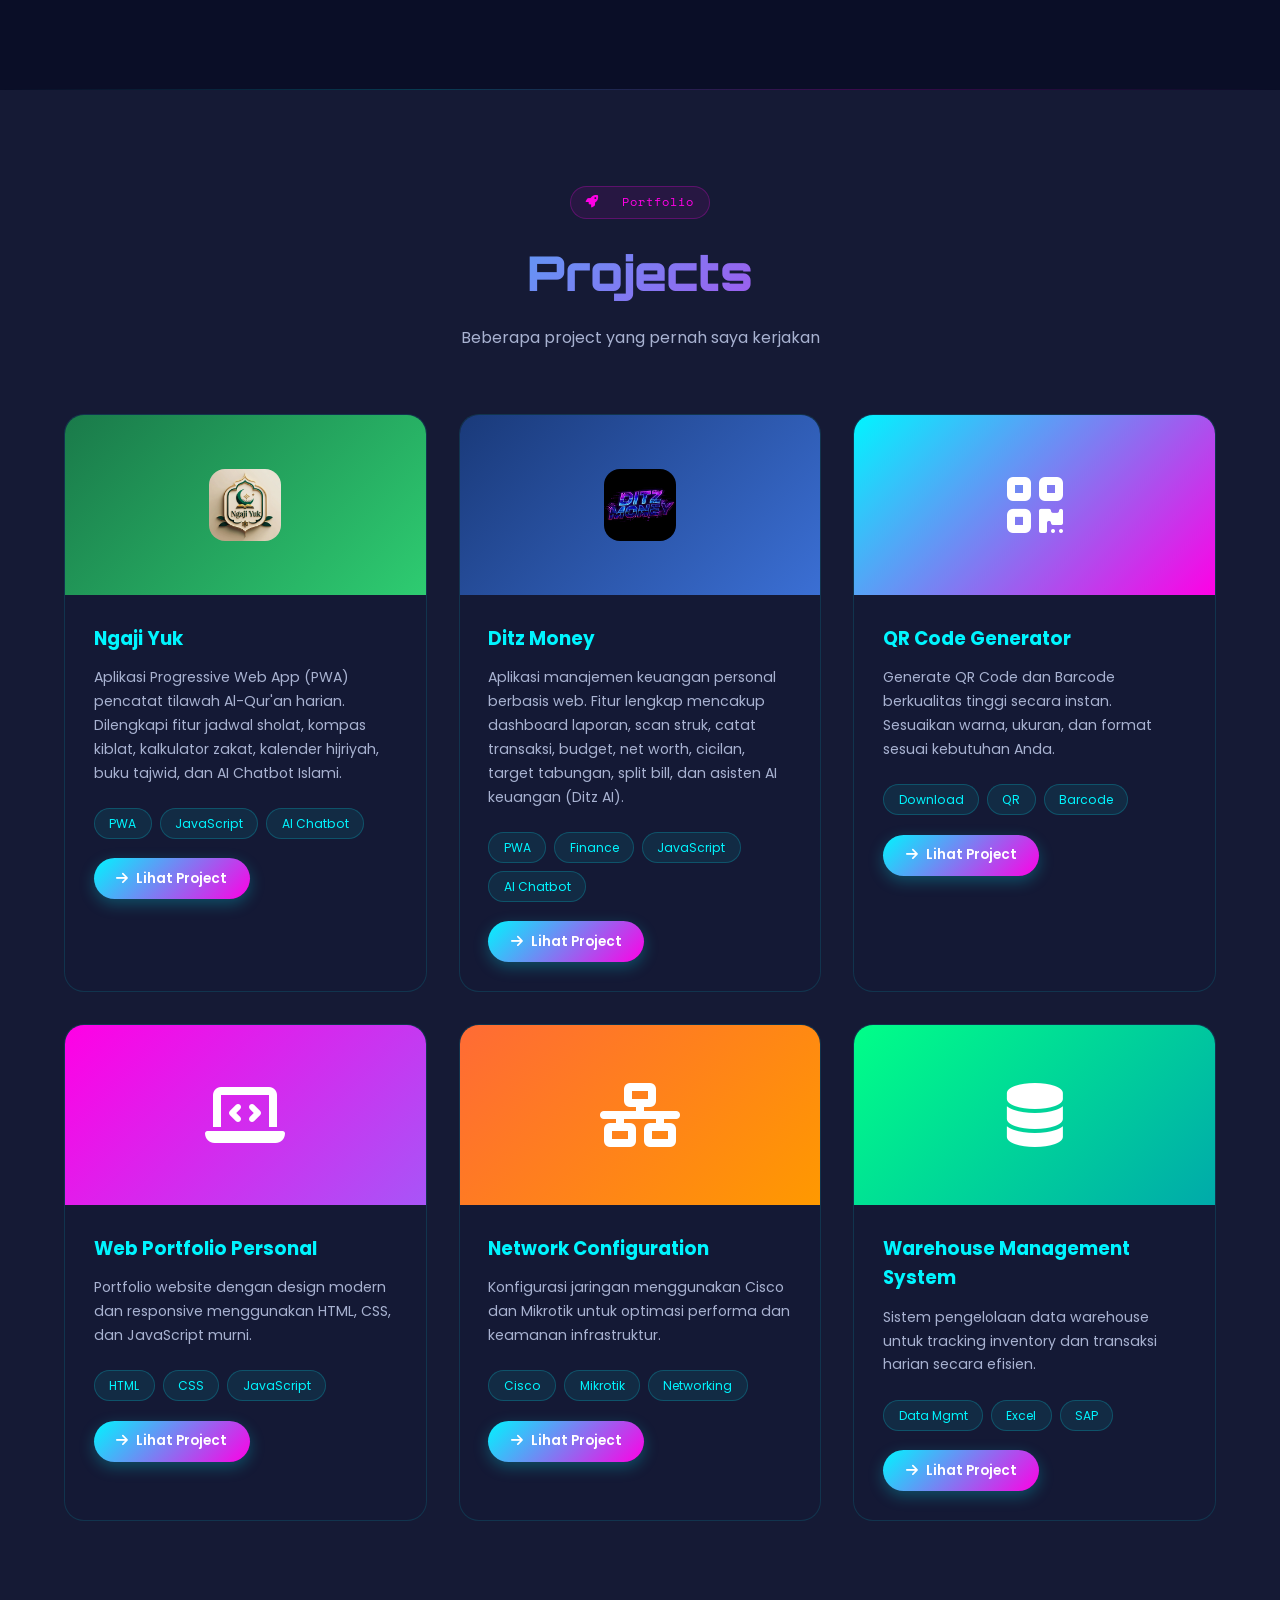
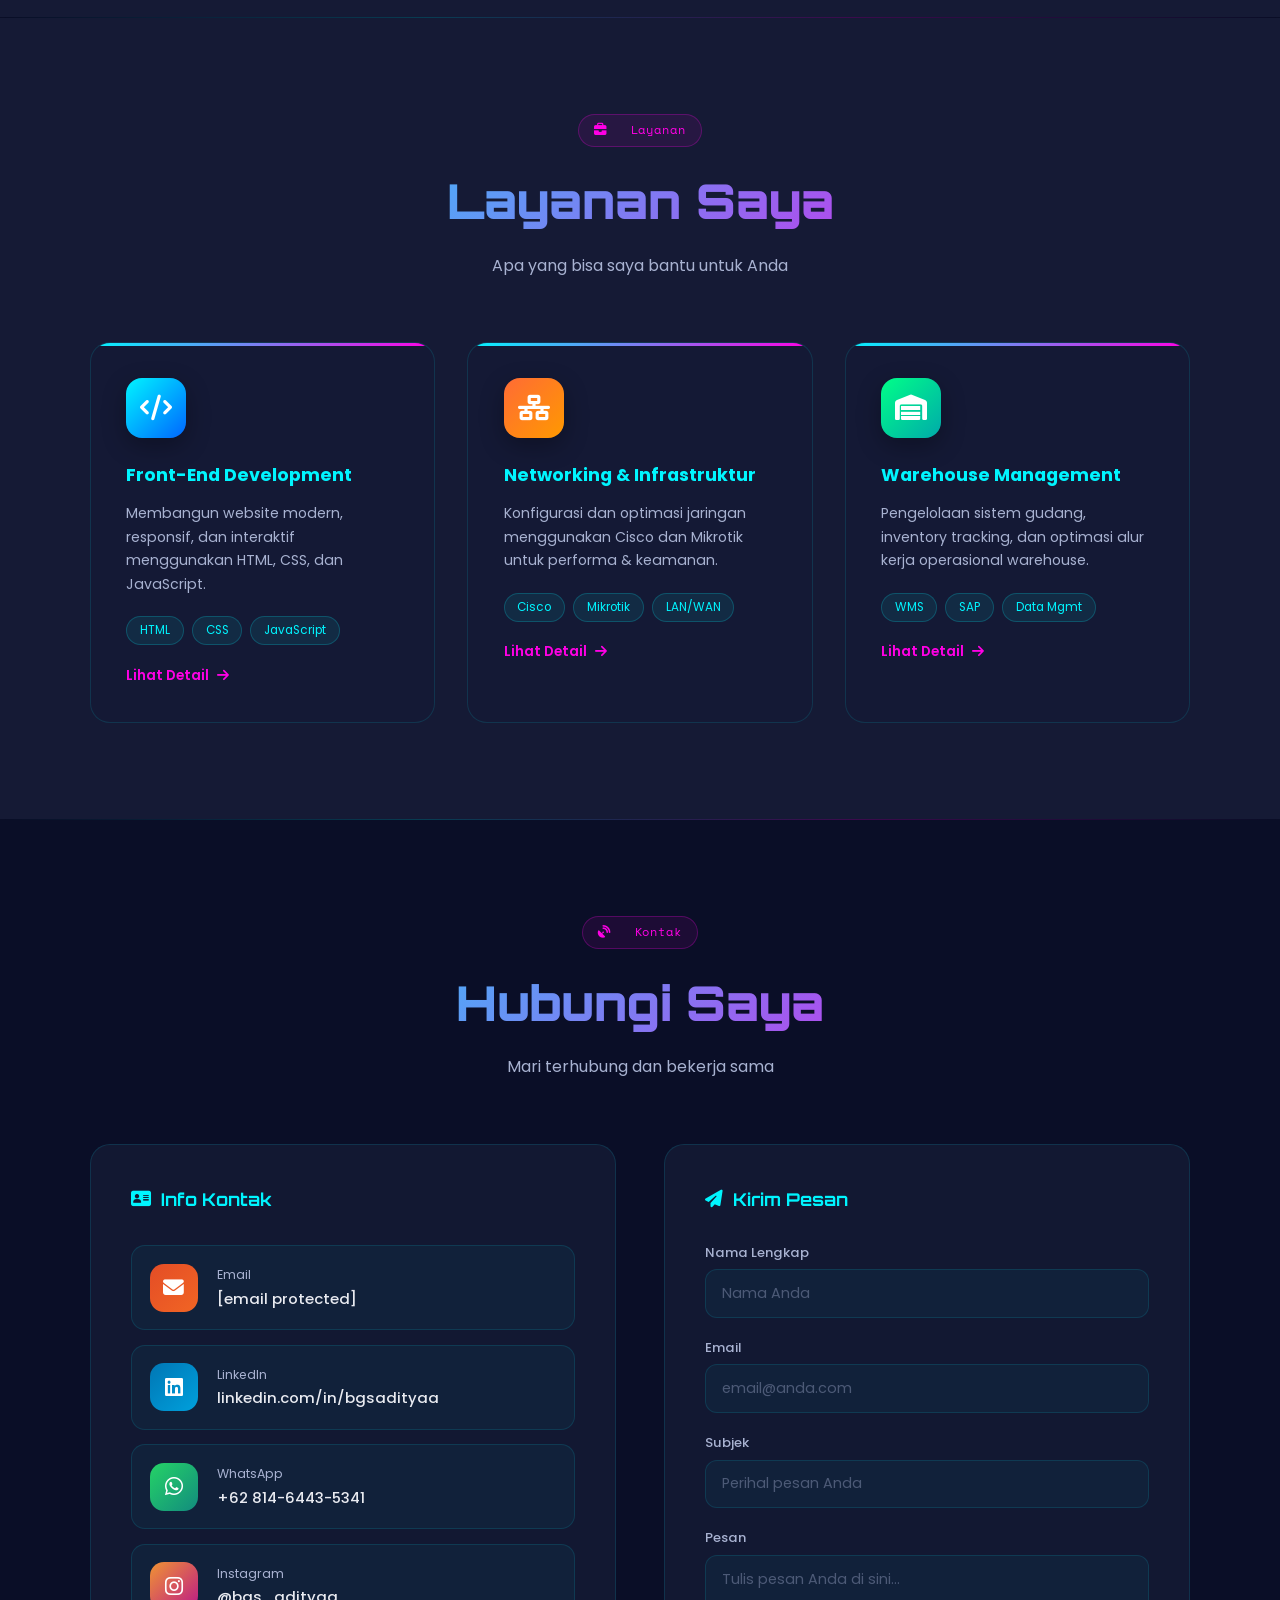
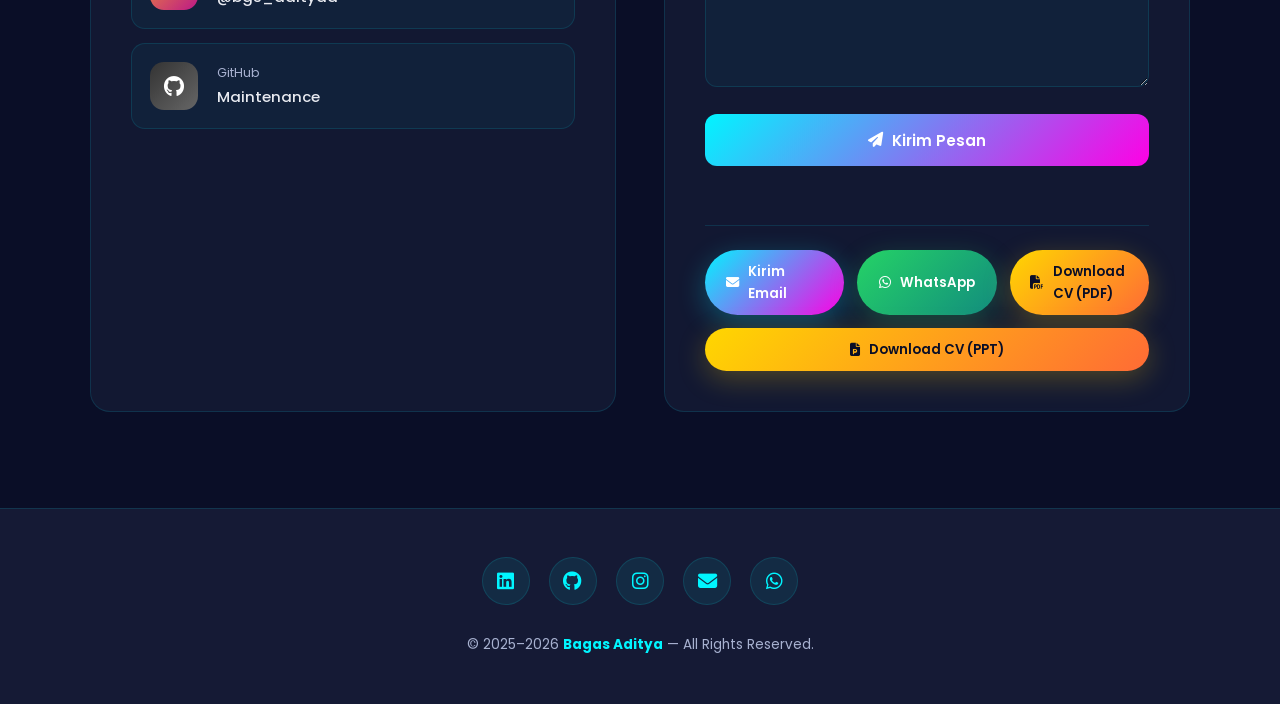
==== commit 128345e5: "Add files via upload" ====
--- a/index.html
+++ b/index.html
@@ -15,7 +15,7 @@
   <meta name="twitter:title" content="Bagas Aditya — Portfolio" />
   <meta name="twitter:description" content="Warehouse Operator & Controller | Front-End Developer | Networking" />
   <meta name="twitter:image" content="logo.png" />
-  <link rel="icon" href="logo.png" type="image/x-icon" />
+  <link rel="icon" href="img/logo.png" type="image/x-icon" />
   <link rel="stylesheet" href="https://cdnjs.cloudflare.com/ajax/libs/font-awesome/6.5.0/css/all.min.css" />
   <link rel="stylesheet" href="style.css" />
 </head>
@@ -87,7 +87,7 @@
         <span>Projects</span>
       </a>
       <button class="bnav-item" id="bnav-more" type="button">
-        <i class="fa-solid fa-grid-2"></i>
+        <i class="fa-solid fa-angles-up"></i>
         <span data-id="Lainnya" data-en="More">Lainnya</span>
       </button>
     </div>
@@ -904,5 +904,6 @@
 <script src="script.js"></script>
 <script src="lang.js"></script>
 <script src="status.js"></script>
+<script src="chatbot.js"></script>
 </body>
 </html>
--- a/style.css
+++ b/style.css
@@ -154,80 +154,121 @@
 /* ── NAVBAR (desktop) ──────────────────────────────────────── */
 #navbar {
   position: fixed; top: 0; left: 0; right: 0; z-index: 1000;
-  padding: 1.2rem 5%;
+  padding: 0 5%;
+  height: 68px;
   display: flex; align-items: center; justify-content: space-between;
-  transition: background 0.3s, backdrop-filter 0.3s;
+  transition: all 0.4s cubic-bezier(.4,0,.2,1);
 }
 #navbar.scrolled {
-  background: rgba(10,14,39,.95);
-  backdrop-filter: blur(16px);
-  box-shadow: 0 4px 30px rgba(0,245,255,.08);
+  background: rgba(10,14,39,.92);
+  backdrop-filter: blur(24px) saturate(1.4);
+  border-bottom: 1px solid rgba(0,245,255,.1);
+  box-shadow: 0 8px 40px rgba(0,0,0,.4), 0 1px 0 rgba(0,245,255,.06);
+  height: 60px;
 }
 .nav-logo {
-  font-family: 'Orbitron', sans-serif; font-size: 1.6rem; font-weight: 900;
+  font-family: 'Orbitron', sans-serif; font-size: 1.5rem; font-weight: 900;
   background: linear-gradient(135deg, var(--cyan), var(--magenta));
   -webkit-background-clip: text; -webkit-text-fill-color: transparent; background-clip: text;
-  text-decoration: none; cursor: none;
-}
-.nav-links { display: flex; gap: 2.2rem; list-style: none; }
-.nav-links a {
-  color: var(--muted); text-decoration: none; font-size: .9rem; font-weight: 500;
-  transition: color .3s; cursor: none; position: relative;
-}
-.nav-links a::after {
-  content: ''; position: absolute; bottom: -4px; left: 0; width: 0; height: 2px;
-  background: linear-gradient(90deg, var(--cyan), var(--magenta)); transition: width .3s;
-}
-.nav-links a:hover, .nav-links a.active { color: var(--cyan); }
-.nav-links a:hover::after, .nav-links a.active::after { width: 100%; }
-
-/* ── BOTTOM NAV (mobile) ───────────────────────────────────── */
+  text-decoration: none; cursor: none; letter-spacing: .05em;
+  flex-shrink: 0;
+}
+.nav-links {
+  display: flex; gap: 0; list-style: none;
+  background: rgba(255,255,255,.03);
+  border: 1px solid rgba(255,255,255,.06);
+  border-radius: 99px;
+  padding: .3rem .4rem;
+}
+.nav-links li a {
+  color: var(--muted); text-decoration: none; font-size: .8rem; font-weight: 500;
+  transition: all .25s; cursor: none; position: relative;
+  padding: .45rem .85rem; border-radius: 99px; display: block;
+  letter-spacing: .01em; white-space: nowrap;
+}
+.nav-links li a:hover {
+  color: var(--text);
+  background: rgba(0,245,255,.07);
+}
+.nav-links li a.active {
+  color: var(--bg);
+  background: linear-gradient(135deg, var(--cyan), var(--magenta));
+  box-shadow: 0 2px 14px rgba(0,245,255,.28);
+}
+
+/* ── BOTTOM NAV (mobile) — floating pill ───────────────────── */
 #bottom-nav {
   display: none;
-  position: fixed; bottom: 0; left: 0; right: 0; z-index: 2000;
-  background: rgba(10,14,39,.97);
-  backdrop-filter: blur(20px);
-  border-top: 1px solid var(--border);
-  padding: 0.6rem 0 calc(0.6rem + env(safe-area-inset-bottom));
-  box-shadow: 0 -8px 32px rgba(0,0,0,.5);
+  position: fixed;
+  bottom: calc(16px + env(safe-area-inset-bottom));
+  left: 50%; transform: translateX(-50%);
+  z-index: 2000;
+  width: 80%; max-width: calc(100vw - 32px);
 }
 .bnav-items {
   display: flex; align-items: center; justify-content: space-around;
+  gap: 4px;
+  background: rgba(10, 14, 39, 0.75);
+  backdrop-filter: blur(28px) saturate(1.6);
+  -webkit-backdrop-filter: blur(28px) saturate(1.6);
+  border: 1px solid rgba(0,245,255,.15);
+  border-radius: 99px;
+  padding: 6px 8px;
+  box-shadow:
+    0 8px 32px rgba(0,0,0,.55),
+    0 0 0 1px rgba(255,255,255,.04) inset,
+    0 4px 16px rgba(0,245,255,.08);
 }
 .bnav-item {
-  display: flex; flex-direction: column; align-items: center; gap: 3px;
-  padding: 0.4rem 0.6rem; border-radius: 12px;
+  display: flex; flex-direction: column; align-items: center; gap: 2px;
+  padding: 0.5rem 0.85rem; border-radius: 99px;
   text-decoration: none; cursor: pointer; background: none; border: none;
-  transition: all 0.25s; min-width: 52px; position: relative;
+  transition: all 0.25s cubic-bezier(.4,0,.2,1);
+  min-width: 54px; position: relative;
   font-family: 'Poppins', sans-serif;
 }
-.bnav-item i { font-size: 1.15rem; color: var(--muted); transition: color 0.25s, transform 0.25s; }
-.bnav-item span { font-size: 0.62rem; color: var(--muted); transition: color 0.25s; font-weight: 500; }
-.bnav-item.active i, .bnav-item:hover i { color: var(--cyan); transform: translateY(-2px); }
-.bnav-item.active span, .bnav-item:hover span { color: var(--cyan); }
-.bnav-item.active::before {
-  content: ''; position: absolute; top: 0; left: 50%; transform: translateX(-50%);
-  width: 28px; height: 2px; border-radius: 0 0 4px 4px;
-  background: linear-gradient(90deg, var(--cyan), var(--magenta));
-}
+.bnav-item i {
+  font-size: 1.1rem; color: var(--muted);
+  transition: color 0.25s, transform 0.25s;
+}
+.bnav-item span {
+  font-size: 0.58rem; color: var(--muted);
+  transition: color 0.25s; font-weight: 500; letter-spacing: .02em;
+}
+.bnav-item.active {
+  background: linear-gradient(135deg, rgba(0,245,255,.18), rgba(255,0,229,.12));
+  box-shadow: 0 0 16px rgba(0,245,255,.15);
+}
+.bnav-item.active i { color: var(--cyan); transform: translateY(-2px); }
+.bnav-item.active span { color: var(--cyan); }
+.bnav-item:hover i { color: var(--cyan); transform: translateY(-2px); }
+.bnav-item:hover span { color: var(--cyan); }
 
 /* More drawer */
 #more-drawer {
-  position: fixed; bottom: 0; left: 0; right: 0; z-index: 1999;
-  background: rgba(10,14,39,.98);
-  backdrop-filter: blur(20px);
-  border-top: 1px solid var(--border);
-  border-radius: 20px 20px 0 0;
-  padding: 1.2rem 1.5rem calc(80px + env(safe-area-inset-bottom));
-  transform: translateY(100%);
-  transition: transform 0.35s cubic-bezier(.4,0,.2,1);
-  box-shadow: 0 -12px 40px rgba(0,0,0,.6);
-}
-#more-drawer.open { transform: translateY(0); }
-.drawer-handle {
-  width: 36px; height: 4px;
-  background: rgba(255,255,255,.2); border-radius: 99px;
-  margin: 0 auto 1.2rem;
+  position: fixed;
+  bottom: calc(90px + env(safe-area-inset-bottom));
+  left: 50%; transform: translateX(-50%) translateY(20px);
+  width: 80%; max-width: calc(100vw - 32px);
+  z-index: 1999;
+  background: rgba(10, 14, 39, 0.85);
+  backdrop-filter: blur(28px) saturate(1.6);
+  -webkit-backdrop-filter: blur(28px) saturate(1.6);
+  border: 1px solid rgba(0,245,255,.15);
+  border-radius: 24px;
+  padding: 1.2rem 1rem 1.4rem;
+  box-shadow:
+    0 -4px 40px rgba(0,0,0,.5),
+    0 0 0 1px rgba(255,255,255,.04) inset,
+    0 4px 24px rgba(0,245,255,.08);
+  opacity: 0;
+  visibility: hidden;
+  transition: all 0.35s cubic-bezier(.4,0,.2,1);
+}
+#more-drawer.open {
+  transform: translateX(-50%) translateY(0);
+  opacity: 1;
+  visibility: visible;
 }
 .drawer-title {
   font-family: 'Orbitron', sans-serif; font-size: .8rem;
@@ -240,12 +281,19 @@
 .drawer-item {
   display: flex; flex-direction: column; align-items: center; gap: 6px;
   padding: 1rem .5rem;
-  background: var(--card); border: 1px solid var(--border); border-radius: 14px;
-  text-decoration: none; cursor: pointer; background: none; border: none;
-  transition: all .25s; font-family: 'Poppins', sans-serif;
-  background: rgba(21,26,53,.6); border: 1px solid var(--border); border-radius: 14px;
-}
-.drawer-item:hover, .drawer-item.active { background: rgba(0,245,255,.08); border-color: rgba(0,245,255,.3); }
+  background: rgba(255,255,255,.03);
+  border: 1px solid rgba(0,245,255,.08);
+  border-radius: 16px;
+  text-decoration: none; cursor: pointer;
+  transition: all .25s cubic-bezier(.4,0,.2,1);
+  font-family: 'Poppins', sans-serif;
+}
+.drawer-item:hover, .drawer-item.active {
+  background: rgba(0,245,255,.1);
+  border-color: rgba(0,245,255,.28);
+  transform: translateY(-2px);
+  box-shadow: 0 4px 16px rgba(0,245,255,.12);
+}
 .drawer-item i { font-size: 1.3rem; color: var(--cyan); }
 .drawer-item span { font-size: .72rem; color: var(--muted); font-weight: 500; }
 .drawer-item.active i { color: var(--magenta); }
@@ -860,12 +908,12 @@
 
 /* ── BACK TO TOP ───────────────────────────────────────────── */
 #btt {
-  position:fixed;bottom:28px;right:28px;
-  width:48px;height:48px;border-radius:50%;
+  position:fixed;bottom:212px;right:28px;
+  width:50px;height:50px;border-radius:50%;
   background:linear-gradient(135deg,var(--cyan),var(--magenta));
   display:flex;align-items:center;justify-content:center;
   color:#fff;font-size:1.1rem;cursor:none;
-  opacity:0;visibility:hidden;transition:all .3s;z-index:900;
+  opacity:0;visibility:hidden;transition:all .3s;z-index:1500;
   box-shadow:0 6px 24px rgba(0,245,255,.3);text-decoration:none;
 }
 #btt.show { opacity:1;visibility:visible; }
@@ -882,13 +930,21 @@
   .tl-dot { left:20px;top:1.2rem;transform:none; }
   .contact-grid { grid-template-columns:1fr; }
   section { padding:5rem 5%; }
+  /* Tighten nav links on medium screens */
+  .nav-links li a { font-size:.75rem; padding:.4rem .65rem; }
+  #navbar { padding:0 3%; }
 }
 
 @media (max-width: 768px) {
   #navbar .nav-links { display:none; }
   #bottom-nav { display:block; }
-  body { padding-bottom:72px; }
-  #btt { bottom:88px; }
+  body { padding-bottom: 90px; }
+  #btt {
+    right: 16px;
+    bottom: 212px;
+    width: 46px; height: 46px;
+  }
+  #btt:hover { transform: translateY(-4px); }
   .skills-grid { grid-template-columns:repeat(3,1fr); }
   .soft-grid { grid-template-columns:1fr 1fr; }
   .cert-grid { grid-template-columns:1fr 1fr; gap:.7rem; }
@@ -945,12 +1001,13 @@
 /* ── LANGUAGE TOGGLE ───────────────────────────────────────── */
 .lang-toggle {
   display:flex;align-items:center;gap:.35rem;
-  background:rgba(0,245,255,.08);border:1px solid rgba(0,245,255,.25);
-  border-radius:99px;padding:.35rem .9rem;cursor:pointer;
-  font-family:'Space Mono',monospace;font-size:.78rem;font-weight:700;
+  background:rgba(0,245,255,.06);border:1px solid rgba(0,245,255,.18);
+  border-radius:99px;padding:.38rem .9rem;cursor:pointer;
+  font-family:'Space Mono',monospace;font-size:.75rem;font-weight:700;
   transition:all .3s;color:var(--muted);flex-shrink:0;
-}
-.lang-toggle:hover { border-color:var(--cyan);background:rgba(0,245,255,.14); }
+  margin-left: .8rem;
+}
+.lang-toggle:hover { border-color:var(--cyan);background:rgba(0,245,255,.12); color: var(--text); }
 .lang-id, .lang-en { transition:color .3s; }
 .lang-sep { color:var(--border);font-size:.7rem; }
 body.lang-id .lang-id { color:var(--cyan); }
